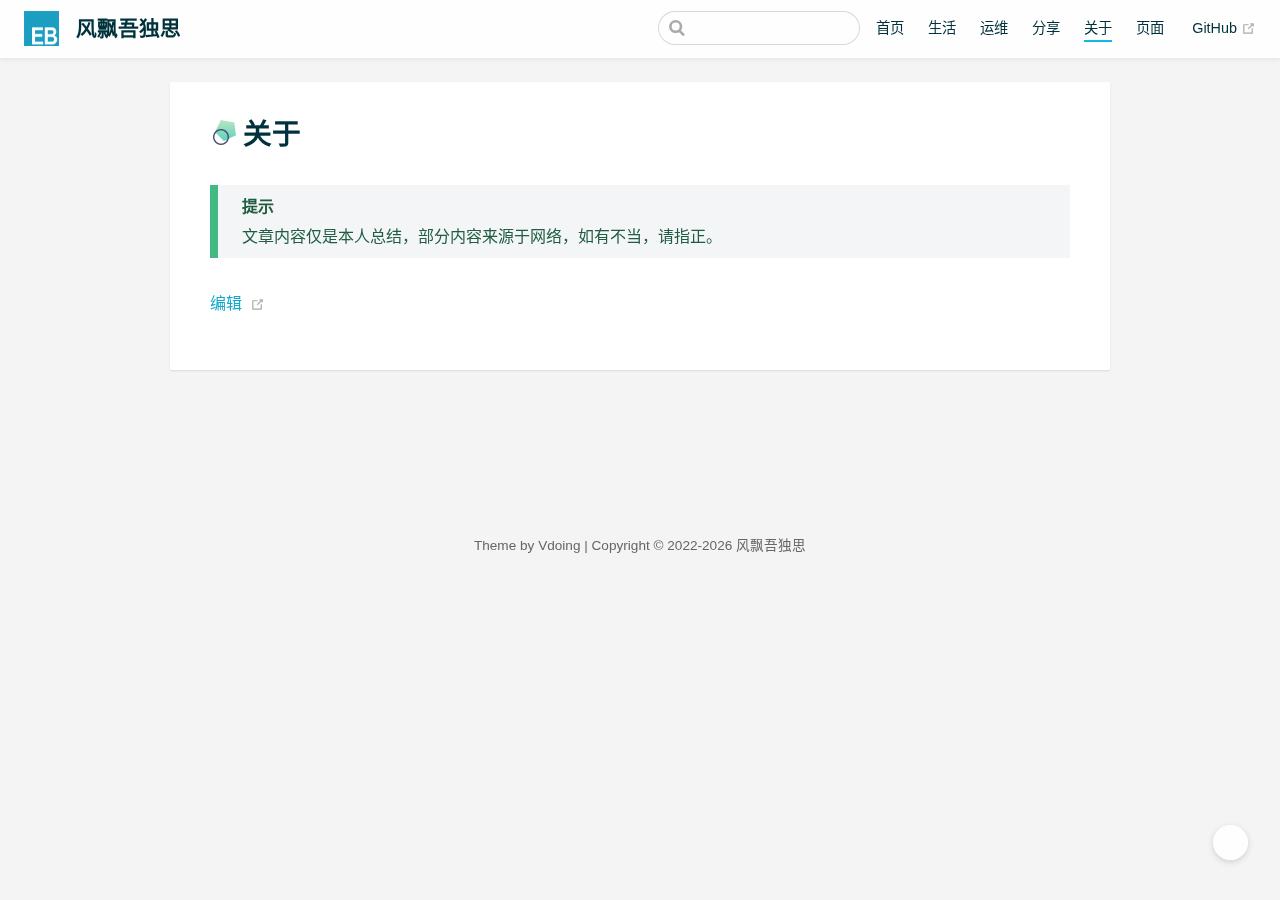
==== about/index.html @ 90b2a640 "提交网站" ====
<!DOCTYPE html>
<html lang="zh-CN">
  <head>
    <meta charset="utf-8">
    <meta name="viewport" content="width=device-width,initial-scale=1">
    <title>关于 | 风飘吾独思</title>
    <meta name="generator" content="VuePress 1.9.5">
    <link rel="icon" href="/img/favicon.ico">
    <meta name="description" content="日常生活，运维世界，与君分享">
    <meta name="风飘吾独思" content="日常生活，运维世界，与君分享">
    <meta name="theme-color" content="#11a8cd">
    
    <link rel="preload" href="/assets/css/0.styles.26d2d57f.css" as="style"><link rel="preload" href="/assets/js/app.c02d583a.js" as="script"><link rel="preload" href="/assets/js/2.e0d70cbd.js" as="script"><link rel="preload" href="/assets/js/8.fe76938c.js" as="script"><link rel="prefetch" href="/assets/js/10.934c03e8.js"><link rel="prefetch" href="/assets/js/11.d7b5a811.js"><link rel="prefetch" href="/assets/js/12.d039f82f.js"><link rel="prefetch" href="/assets/js/13.3a051b69.js"><link rel="prefetch" href="/assets/js/14.de1cded9.js"><link rel="prefetch" href="/assets/js/15.f26ce3c6.js"><link rel="prefetch" href="/assets/js/16.0c04369a.js"><link rel="prefetch" href="/assets/js/17.5c9b257d.js"><link rel="prefetch" href="/assets/js/3.bd592cf9.js"><link rel="prefetch" href="/assets/js/4.55156aee.js"><link rel="prefetch" href="/assets/js/5.4679cea0.js"><link rel="prefetch" href="/assets/js/6.7af73030.js"><link rel="prefetch" href="/assets/js/7.4c1e2e0a.js"><link rel="prefetch" href="/assets/js/9.ba49b9d8.js">
    <link rel="stylesheet" href="/assets/css/0.styles.26d2d57f.css">
  </head>
  <body class="theme-mode-light">
    <div id="app" data-server-rendered="true"><div class="theme-container sidebar-open no-sidebar only-sidebarItem"><header class="navbar blur"><div title="目录" class="sidebar-button"><svg xmlns="http://www.w3.org/2000/svg" aria-hidden="true" role="img" viewBox="0 0 448 512" class="icon"><path fill="currentColor" d="M436 124H12c-6.627 0-12-5.373-12-12V80c0-6.627 5.373-12 12-12h424c6.627 0 12 5.373 12 12v32c0 6.627-5.373 12-12 12zm0 160H12c-6.627 0-12-5.373-12-12v-32c0-6.627 5.373-12 12-12h424c6.627 0 12 5.373 12 12v32c0 6.627-5.373 12-12 12zm0 160H12c-6.627 0-12-5.373-12-12v-32c0-6.627 5.373-12 12-12h424c6.627 0 12 5.373 12 12v32c0 6.627-5.373 12-12 12z"></path></svg></div> <a href="/" class="home-link router-link-active"><img src="/img/logo.png" alt="风飘吾独思" class="logo"> <span class="site-name can-hide">风飘吾独思</span></a> <div class="links"><div class="search-box"><input aria-label="Search" autocomplete="off" spellcheck="false" value=""> <!----></div> <nav class="nav-links can-hide"><div class="nav-item"><a href="/" class="nav-link">首页</a></div><div class="nav-item"><a href="/life/" class="nav-link">生活</a></div><div class="nav-item"><a href="/ops/" class="nav-link">运维</a></div><div class="nav-item"><a href="/share/" class="nav-link">分享</a></div><div class="nav-item"><a href="/about/" aria-current="page" class="nav-link router-link-exact-active router-link-active">关于</a></div><div class="nav-item"><a href="/friends/" class="nav-link">页面</a></div> <a href="https://github.com/yangguangchao/yangguangchao.github.io" target="_blank" rel="noopener noreferrer" class="repo-link">
    GitHub
    <span><svg xmlns="http://www.w3.org/2000/svg" aria-hidden="true" focusable="false" x="0px" y="0px" viewBox="0 0 100 100" width="15" height="15" class="icon outbound"><path fill="currentColor" d="M18.8,85.1h56l0,0c2.2,0,4-1.8,4-4v-32h-8v28h-48v-48h28v-8h-32l0,0c-2.2,0-4,1.8-4,4v56C14.8,83.3,16.6,85.1,18.8,85.1z"></path> <polygon fill="currentColor" points="45.7,48.7 51.3,54.3 77.2,28.5 77.2,37.2 85.2,37.2 85.2,14.9 62.8,14.9 62.8,22.9 71.5,22.9"></polygon></svg> <span class="sr-only">(opens new window)</span></span></a></nav></div></header> <div class="sidebar-mask"></div> <div class="sidebar-hover-trigger"></div> <aside class="sidebar" style="display:none;"><div class="blogger"><img src="/img/logo.png"> <div class="blogger-info"><h3>风飘吾独思</h3> <span>宁愿一生孤独，也不远随波逐流</span></div></div> <nav class="nav-links"><div class="nav-item"><a href="/" class="nav-link">首页</a></div><div class="nav-item"><a href="/life/" class="nav-link">生活</a></div><div class="nav-item"><a href="/ops/" class="nav-link">运维</a></div><div class="nav-item"><a href="/share/" class="nav-link">分享</a></div><div class="nav-item"><a href="/about/" aria-current="page" class="nav-link router-link-exact-active router-link-active">关于</a></div><div class="nav-item"><a href="/friends/" class="nav-link">页面</a></div> <a href="https://github.com/yangguangchao/yangguangchao.github.io" target="_blank" rel="noopener noreferrer" class="repo-link">
    GitHub
    <span><svg xmlns="http://www.w3.org/2000/svg" aria-hidden="true" focusable="false" x="0px" y="0px" viewBox="0 0 100 100" width="15" height="15" class="icon outbound"><path fill="currentColor" d="M18.8,85.1h56l0,0c2.2,0,4-1.8,4-4v-32h-8v28h-48v-48h28v-8h-32l0,0c-2.2,0-4,1.8-4,4v56C14.8,83.3,16.6,85.1,18.8,85.1z"></path> <polygon fill="currentColor" points="45.7,48.7 51.3,54.3 77.2,28.5 77.2,37.2 85.2,37.2 85.2,14.9 62.8,14.9 62.8,22.9 71.5,22.9"></polygon></svg> <span class="sr-only">(opens new window)</span></span></a></nav>  <ul class="sidebar-links"><li><a href="/about/" aria-current="page" class="active sidebar-link">关于</a></li></ul> </aside> <div><main class="page"><div class="theme-vdoing-wrapper "><!----> <!----> <div class="content-wrapper"><!----> <h1><img src="[data-uri]">关于<!----></h1>  <div class="theme-vdoing-content content__default"><div class="custom-block tip"><p class="custom-block-title">提示</p> <p>文章内容仅是本人总结，部分内容来源于网络，如有不当，请指正。</p></div></div></div>  <div class="page-edit"><div class="edit-link"><a href="https://github.com/yangguangchao/yangguangchao.github.io/edit/master/docs/04.关于/01.关于.md" target="_blank" rel="noopener noreferrer">编辑</a> <span><svg xmlns="http://www.w3.org/2000/svg" aria-hidden="true" focusable="false" x="0px" y="0px" viewBox="0 0 100 100" width="15" height="15" class="icon outbound"><path fill="currentColor" d="M18.8,85.1h56l0,0c2.2,0,4-1.8,4-4v-32h-8v28h-48v-48h28v-8h-32l0,0c-2.2,0-4,1.8-4,4v56C14.8,83.3,16.6,85.1,18.8,85.1z"></path> <polygon fill="currentColor" points="45.7,48.7 51.3,54.3 77.2,28.5 77.2,37.2 85.2,37.2 85.2,14.9 62.8,14.9 62.8,22.9 71.5,22.9"></polygon></svg> <span class="sr-only">(opens new window)</span></span></div> <!----> <!----></div> <div class="page-nav-wapper"><!----> <!----></div></div> <div class="article-list no-article-list"><div class="article-title"><a href="/archives/" class="iconfont icon-bi">最近更新</a></div> <div class="article-wrapper"><dl><dd>01</dd> <dt><a href="/friends/"><div>
            友链
            <!----></div></a> <span class="date">01-17</span></dt></dl><dl><dd>02</dd> <dt><a href="/pages/f9yu0l/"><div>
            青春年少渐渐消逝的梦
            <!----></div></a> <span class="date">01-14</span></dt></dl> <dl><dd></dd> <dt><a href="/archives/" class="more">更多文章&gt;</a></dt></dl></div></div></main></div> <div class="footer"><div class="icons"><a href="mailto:597665509@qq.com" title="发邮件" target="_blank" class="iconfont icon-youjian"></a><a href="https://github.com/yangguangchao" title="GitHub" target="_blank" class="iconfont icon-github"></a><a href="https://music.163.com/#/playlist?id=7241934272" title="听音乐" target="_blank" class="iconfont icon-erji"></a></div> 
  Theme by
  <a href="https://github.com/xugaoyi/vuepress-theme-vdoing" target="_blank" title="本站主题">Vdoing</a> 
    | Copyright © 2022-2022
    <span>风飘吾独思</span></div> <div class="buttons"><div title="返回顶部" class="button blur go-to-top iconfont icon-fanhuidingbu" style="display:none;"></div> <div title="去评论" class="button blur go-to-comment iconfont icon-pinglun" style="display:none;"></div> <div title="主题模式" class="button blur theme-mode-but iconfont icon-zhuti"><ul class="select-box" style="display:none;"><li class="iconfont icon-zidong">
          跟随系统
        </li><li class="iconfont icon-rijianmoshi">
          浅色模式
        </li><li class="iconfont icon-yejianmoshi">
          深色模式
        </li><li class="iconfont icon-yuedu">
          阅读模式
        </li></ul></div></div> <!----> <!----> <!----></div><div class="global-ui"><div></div></div></div>
    <script src="/assets/js/app.c02d583a.js" defer></script><script src="/assets/js/2.e0d70cbd.js" defer></script><script src="/assets/js/8.fe76938c.js" defer></script>
  </body>
</html>
---- assets/css/0.styles.26d2d57f.css ----
@import url(//at.alicdn.com/t/font_1678482_4tbhmh589x.css);.code-copy{color:#aaa;fill:#aaa;font-size:14px;display:inline-block;cursor:pointer}div[class*=aside-code] aside .code-copy,div[class*=language-] pre .code-copy{position:absolute;z-index:1000;top:7px;right:35px;opacity:0;font-size:16px}div[class*=aside-code] aside:hover .code-copy,div[class*=language-] pre:hover .code-copy{opacity:1}.content pre,.content pre[class*=language-]{overflow-y:hidden}div[class*=language-] pre,div[class*=language-] pre[class*=language-]{position:static!important}div[class~=language-text]:before{content:"text"}div[class~=language-yml]:before{content:"yml"}div[class*=language-] pre{-webkit-user-select:text;-moz-user-select:text;-ms-user-select:text;user-select:text}p code{-webkit-user-select:all;-moz-user-select:all;-ms-user-select:all;user-select:all}@-webkit-keyframes message-move-in{0%{opacity:0;transform:translateY(-100%)}to{opacity:1;transform:translateY(0)}}@keyframes message-move-in{0%{opacity:0;transform:translateY(-100%)}to{opacity:1;transform:translateY(0)}}#message-container .message.move-in{-webkit-animation:message-move-in .3s ease-in-out;animation:message-move-in .3s ease-in-out}@-webkit-keyframes message-move-out{0%{opacity:1;transform:translateY(0)}to{opacity:0;transform:translateY(-100%)}}@keyframes message-move-out{0%{opacity:1;transform:translateY(0)}to{opacity:0;transform:translateY(-100%)}}#message-container .message.move-out{-webkit-animation:message-move-out .3s ease-in-out;animation:message-move-out .3s ease-in-out;-webkit-animation-fill-mode:forwards;animation-fill-mode:forwards}#message-container .message{background:#fff;margin:10px 0;padding:0 10px;height:40px;box-shadow:0 0 10px 0 #ccc;font-size:14px;border-radius:3px;display:flex;align-items:center;transition:height .2s ease-in-out,margin .2s ease-in-out}#message-container{position:fixed;left:0;top:100px;right:0;display:flex;flex-direction:column;align-items:center}#message-container .message .text{color:#333;padding:0 20px 0 5px}.theme-code-block[data-v-db9ca43c]{display:none}.theme-code-block__active[data-v-db9ca43c]{display:block}.theme-code-block>pre[data-v-db9ca43c]{background-color:orange}@media (max-width:419px){.theme-code-group div[class*=language-][data-v-db9ca43c]{margin:0}}.theme-mode-light[data-v-0a16cfa6]{--bodyBg:#f4f4f4;--mainBg:#fff;--sidebarBg:hsla(0,0%,100%,0.8);--blurBg:hsla(0,0%,100%,0.9);--customBlockBg:#f1f1f1;--textColor:#00323c;--textLightenColor:#0085ad;--borderColor:rgba(0,0,0,0.15);--codeBg:#f6f6f6;--codeColor:#525252}.theme-mode-light code[class*=language-][data-v-0a16cfa6],.theme-mode-light pre[class*=language-][data-v-0a16cfa6]{color:#000;background:none;text-shadow:0 1px #fff;font-family:Consolas,Monaco,Andale Mono,Ubuntu Mono,monospace;font-size:1em;text-align:left;white-space:pre;word-spacing:normal;word-break:normal;word-wrap:normal;line-height:1.5;-moz-tab-size:4;-o-tab-size:4;tab-size:4;-webkit-hyphens:none;-ms-hyphens:none;hyphens:none}.theme-mode-light code[class*=language-][data-v-0a16cfa6]::-moz-selection,.theme-mode-light code[class*=language-][data-v-0a16cfa6] ::-moz-selection,.theme-mode-light pre[class*=language-][data-v-0a16cfa6]::-moz-selection,.theme-mode-light pre[class*=language-][data-v-0a16cfa6] ::-moz-selection{text-shadow:none;background:#b3d4fc}.theme-mode-light code[class*=language-][data-v-0a16cfa6]::selection,.theme-mode-light code[class*=language-][data-v-0a16cfa6] ::selection,.theme-mode-light pre[class*=language-][data-v-0a16cfa6]::selection,.theme-mode-light pre[class*=language-][data-v-0a16cfa6] ::selection{text-shadow:none;background:#b3d4fc}@media print{.theme-mode-light code[class*=language-][data-v-0a16cfa6],.theme-mode-light pre[class*=language-][data-v-0a16cfa6]{text-shadow:none}}.theme-mode-light pre[class*=language-][data-v-0a16cfa6]{padding:1em;margin:.5em 0;overflow:auto}.theme-mode-light :not(pre)>code[class*=language-][data-v-0a16cfa6],.theme-mode-light pre[class*=language-][data-v-0a16cfa6]{background:#f5f2f0}.theme-mode-light :not(pre)>code[class*=language-][data-v-0a16cfa6]{padding:.1em;border-radius:.3em;white-space:normal}.theme-mode-light .token.cdata[data-v-0a16cfa6],.theme-mode-light .token.comment[data-v-0a16cfa6],.theme-mode-light .token.doctype[data-v-0a16cfa6],.theme-mode-light .token.prolog[data-v-0a16cfa6]{color:#708090}.theme-mode-light .token.punctuation[data-v-0a16cfa6]{color:#999}.theme-mode-light .namespace[data-v-0a16cfa6]{opacity:.7}.theme-mode-light .token.boolean[data-v-0a16cfa6],.theme-mode-light .token.constant[data-v-0a16cfa6],.theme-mode-light .token.deleted[data-v-0a16cfa6],.theme-mode-light .token.number[data-v-0a16cfa6],.theme-mode-light .token.property[data-v-0a16cfa6],.theme-mode-light .token.symbol[data-v-0a16cfa6],.theme-mode-light .token.tag[data-v-0a16cfa6]{color:#905}.theme-mode-light .token.attr-name[data-v-0a16cfa6],.theme-mode-light .token.builtin[data-v-0a16cfa6],.theme-mode-light .token.char[data-v-0a16cfa6],.theme-mode-light .token.inserted[data-v-0a16cfa6],.theme-mode-light .token.selector[data-v-0a16cfa6],.theme-mode-light .token.string[data-v-0a16cfa6]{color:#690}.theme-mode-light .language-css .token.string[data-v-0a16cfa6],.theme-mode-light .style .token.string[data-v-0a16cfa6],.theme-mode-light .token.entity[data-v-0a16cfa6],.theme-mode-light .token.operator[data-v-0a16cfa6],.theme-mode-light .token.url[data-v-0a16cfa6]{color:#9a6e3a;background:hsla(0,0%,100%,.5)}.theme-mode-light .token.atrule[data-v-0a16cfa6],.theme-mode-light .token.attr-value[data-v-0a16cfa6],.theme-mode-light .token.keyword[data-v-0a16cfa6]{color:#07a}.theme-mode-light .token.class-name[data-v-0a16cfa6],.theme-mode-light .token.function[data-v-0a16cfa6]{color:#dd4a68}.theme-mode-light .token.important[data-v-0a16cfa6],.theme-mode-light .token.regex[data-v-0a16cfa6],.theme-mode-light .token.variable[data-v-0a16cfa6]{color:#e90}.theme-mode-light .token.bold[data-v-0a16cfa6],.theme-mode-light .token.important[data-v-0a16cfa6]{font-weight:700}.theme-mode-light .token.italic[data-v-0a16cfa6]{font-style:italic}.theme-mode-light .token.entity[data-v-0a16cfa6]{cursor:help}.theme-mode-light div[class*=language-] .highlight-lines .highlighted[data-v-0a16cfa6],.theme-mode-light div[class*=language-].line-numbers-mode .highlight-lines .highlighted[data-v-0a16cfa6]:before{background-color:hsla(0,0%,78.4%,.4)}.theme-mode-dark[data-v-0a16cfa6]{--bodyBg:#27272b;--mainBg:#1e1e22;--sidebarBg:rgba(30,30,34,0.8);--blurBg:rgba(30,30,34,0.8);--customBlockBg:#27272b;--textColor:#9b9baa;--textLightenColor:#0085ad;--borderColor:#2c2c3a;--codeBg:#252526;--codeColor:#fff}.theme-mode-dark code[class*=language-][data-v-0a16cfa6],.theme-mode-dark pre[class*=language-][data-v-0a16cfa6]{color:#ccc;background:none;text-shadow:none;font-family:Consolas,Monaco,Andale Mono,Ubuntu Mono,monospace;font-size:1em;text-align:left;white-space:pre;word-spacing:normal;word-break:normal;word-wrap:normal;line-height:1.5;-moz-tab-size:4;-o-tab-size:4;tab-size:4;-webkit-hyphens:none;-ms-hyphens:none;hyphens:none}.theme-mode-dark pre[class*=language-][data-v-0a16cfa6]{padding:1em;margin:.5em 0;overflow:auto}.theme-mode-dark :not(pre)>code[class*=language-][data-v-0a16cfa6],.theme-mode-dark pre[class*=language-][data-v-0a16cfa6]{background:#2d2d2d}.theme-mode-dark :not(pre)>code[class*=language-][data-v-0a16cfa6]{padding:.1em;border-radius:.3em;white-space:normal}.theme-mode-dark .token.block-comment[data-v-0a16cfa6],.theme-mode-dark .token.cdata[data-v-0a16cfa6],.theme-mode-dark .token.comment[data-v-0a16cfa6],.theme-mode-dark .token.doctype[data-v-0a16cfa6],.theme-mode-dark .token.prolog[data-v-0a16cfa6]{color:#999}.theme-mode-dark .token.punctuation[data-v-0a16cfa6]{color:#ccc}.theme-mode-dark .token.attr-name[data-v-0a16cfa6],.theme-mode-dark .token.deleted[data-v-0a16cfa6],.theme-mode-dark .token.namespace[data-v-0a16cfa6],.theme-mode-dark .token.tag[data-v-0a16cfa6]{color:#e2777a}.theme-mode-dark .token.function-name[data-v-0a16cfa6]{color:#6196cc}.theme-mode-dark .token.boolean[data-v-0a16cfa6],.theme-mode-dark .token.function[data-v-0a16cfa6],.theme-mode-dark .token.number[data-v-0a16cfa6]{color:#f08d49}.theme-mode-dark .token.class-name[data-v-0a16cfa6],.theme-mode-dark .token.constant[data-v-0a16cfa6],.theme-mode-dark .token.property[data-v-0a16cfa6],.theme-mode-dark .token.symbol[data-v-0a16cfa6]{color:#f8c555}.theme-mode-dark .token.atrule[data-v-0a16cfa6],.theme-mode-dark .token.builtin[data-v-0a16cfa6],.theme-mode-dark .token.important[data-v-0a16cfa6],.theme-mode-dark .token.keyword[data-v-0a16cfa6],.theme-mode-dark .token.selector[data-v-0a16cfa6]{color:#cc99cd}.theme-mode-dark .token.attr-value[data-v-0a16cfa6],.theme-mode-dark .token.char[data-v-0a16cfa6],.theme-mode-dark .token.regex[data-v-0a16cfa6],.theme-mode-dark .token.string[data-v-0a16cfa6],.theme-mode-dark .token.variable[data-v-0a16cfa6]{color:#7ec699}.theme-mode-dark .token.entity[data-v-0a16cfa6],.theme-mode-dark .token.operator[data-v-0a16cfa6],.theme-mode-dark .token.url[data-v-0a16cfa6]{color:#67cdcc}.theme-mode-dark .language-css .token.string[data-v-0a16cfa6],.theme-mode-dark .style .token.string[data-v-0a16cfa6],.theme-mode-dark .token.entity[data-v-0a16cfa6],.theme-mode-dark .token.operator[data-v-0a16cfa6],.theme-mode-dark .token.url[data-v-0a16cfa6]{background:none}.theme-mode-dark .token.bold[data-v-0a16cfa6],.theme-mode-dark .token.important[data-v-0a16cfa6]{font-weight:700}.theme-mode-dark .token.italic[data-v-0a16cfa6]{font-style:italic}.theme-mode-dark .token.entity[data-v-0a16cfa6]{cursor:help}.theme-mode-dark .token.inserted[data-v-0a16cfa6]{color:green}.theme-mode-read[data-v-0a16cfa6]{--bodyBg:#ececcc;--mainBg:#f5f5d5;--sidebarBg:rgba(245,245,213,0.8);--blurBg:rgba(245,245,213,0.9);--customBlockBg:#ececcc;--textColor:#704214;--textLightenColor:#963;--borderColor:rgba(0,0,0,0.15);--codeBg:#282c34;--codeColor:#fff}.theme-mode-read code[class*=language-][data-v-0a16cfa6],.theme-mode-read pre[class*=language-][data-v-0a16cfa6]{color:#ccc;background:none;text-shadow:none;font-family:Consolas,Monaco,Andale Mono,Ubuntu Mono,monospace;font-size:1em;text-align:left;white-space:pre;word-spacing:normal;word-break:normal;word-wrap:normal;line-height:1.5;-moz-tab-size:4;-o-tab-size:4;tab-size:4;-webkit-hyphens:none;-ms-hyphens:none;hyphens:none}.theme-mode-read pre[class*=language-][data-v-0a16cfa6]{padding:1em;margin:.5em 0;overflow:auto}.theme-mode-read :not(pre)>code[class*=language-][data-v-0a16cfa6],.theme-mode-read pre[class*=language-][data-v-0a16cfa6]{background:#2d2d2d}.theme-mode-read :not(pre)>code[class*=language-][data-v-0a16cfa6]{padding:.1em;border-radius:.3em;white-space:normal}.theme-mode-read .token.block-comment[data-v-0a16cfa6],.theme-mode-read .token.cdata[data-v-0a16cfa6],.theme-mode-read .token.comment[data-v-0a16cfa6],.theme-mode-read .token.doctype[data-v-0a16cfa6],.theme-mode-read .token.prolog[data-v-0a16cfa6]{color:#999}.theme-mode-read .token.punctuation[data-v-0a16cfa6]{color:#ccc}.theme-mode-read .token.attr-name[data-v-0a16cfa6],.theme-mode-read .token.deleted[data-v-0a16cfa6],.theme-mode-read .token.namespace[data-v-0a16cfa6],.theme-mode-read .token.tag[data-v-0a16cfa6]{color:#e2777a}.theme-mode-read .token.function-name[data-v-0a16cfa6]{color:#6196cc}.theme-mode-read .token.boolean[data-v-0a16cfa6],.theme-mode-read .token.function[data-v-0a16cfa6],.theme-mode-read .token.number[data-v-0a16cfa6]{color:#f08d49}.theme-mode-read .token.class-name[data-v-0a16cfa6],.theme-mode-read .token.constant[data-v-0a16cfa6],.theme-mode-read .token.property[data-v-0a16cfa6],.theme-mode-read .token.symbol[data-v-0a16cfa6]{color:#f8c555}.theme-mode-read .token.atrule[data-v-0a16cfa6],.theme-mode-read .token.builtin[data-v-0a16cfa6],.theme-mode-read .token.important[data-v-0a16cfa6],.theme-mode-read .token.keyword[data-v-0a16cfa6],.theme-mode-read .token.selector[data-v-0a16cfa6]{color:#cc99cd}.theme-mode-read .token.attr-value[data-v-0a16cfa6],.theme-mode-read .token.char[data-v-0a16cfa6],.theme-mode-read .token.regex[data-v-0a16cfa6],.theme-mode-read .token.string[data-v-0a16cfa6],.theme-mode-read .token.variable[data-v-0a16cfa6]{color:#7ec699}.theme-mode-read .token.entity[data-v-0a16cfa6],.theme-mode-read .token.operator[data-v-0a16cfa6],.theme-mode-read .token.url[data-v-0a16cfa6]{color:#67cdcc}.theme-mode-read .language-css .token.string[data-v-0a16cfa6],.theme-mode-read .style .token.string[data-v-0a16cfa6],.theme-mode-read .token.entity[data-v-0a16cfa6],.theme-mode-read .token.operator[data-v-0a16cfa6],.theme-mode-read .token.url[data-v-0a16cfa6]{background:none}.theme-mode-read .token.bold[data-v-0a16cfa6],.theme-mode-read .token.important[data-v-0a16cfa6]{font-weight:700}.theme-mode-read .token.italic[data-v-0a16cfa6]{font-style:italic}.theme-mode-read .token.entity[data-v-0a16cfa6]{cursor:help}.theme-mode-read .token.inserted[data-v-0a16cfa6]{color:green}.theme-code-group[data-v-0a16cfa6],.theme-code-group__nav[data-v-0a16cfa6]{background-color:var(--codeBg);padding-bottom:22px;border-radius:6px;padding-left:10px;padding-top:10px}.theme-code-group__nav[data-v-0a16cfa6]{margin-bottom:-35px}.theme-code-group__ul[data-v-0a16cfa6]{margin:auto 0;padding-left:0;display:inline-flex;list-style:none}.theme-code-group__li[data-v-0a16cfa6],.theme-code-group__nav-tab[data-v-0a16cfa6]{border:0;padding:5px;cursor:pointer;background-color:transparent;font-size:.85em;line-height:1.4;color:var(--codeColor);font-weight:600;opacity:.85}.theme-code-group__nav-tab-active[data-v-0a16cfa6]{border-bottom:1px solid #11a8cd;opacity:1}.pre-blank[data-v-0a16cfa6]{color:#11a8cd}body .theme-vdoing-content code{color:var(--textLightenColor);padding:.25rem .5rem;margin:0;font-size:.9em;background-color:hsla(0,0%,39.2%,.08);border-radius:3px}body .theme-vdoing-content code .token.deleted{color:#ec5975}body .theme-vdoing-content code .token.inserted{color:#11a8cd}body .theme-vdoing-content pre,body .theme-vdoing-content pre[class*=language-]{line-height:1.4;padding:1.25rem 1.5rem;margin:.85rem 0;background-color:#282c34;border-radius:6px;overflow:auto}body .theme-vdoing-content pre[class*=language-] code,body .theme-vdoing-content pre code{color:var(--codeColor);padding:0;background-color:transparent;border-radius:0}div[class*=language-]{position:relative;background-color:var(--codeBg);border-radius:6px}div[class*=language-] .highlight-lines{-webkit-user-select:none;user-select:none;padding-top:1.3rem;position:absolute;top:0;left:0;width:100%;line-height:1.4}div[class*=language-] .highlight-lines .highlighted{background-color:rgba(0,0,0,.3)}div[class*=language-] pre,div[class*=language-] pre[class*=language-]{background:transparent;position:relative!important;z-index:1}div[class*=language-]:before{position:absolute;z-index:3;top:.8em;right:1em;font-size:.8rem;color:hsla(0,0%,58.8%,.7)}div[class*=language-]:not(.line-numbers-mode) .line-numbers-wrapper{display:none}div[class*=language-].line-numbers-mode .highlight-lines .highlighted{position:relative}div[class*=language-].line-numbers-mode .highlight-lines .highlighted:before{content:" ";position:absolute;z-index:3;left:0;top:0;display:block;width:2.5rem;height:100%;background-color:rgba(0,0,0,.3)}div[class*=language-].line-numbers-mode pre{padding-left:3.5rem;vertical-align:middle}div[class*=language-].line-numbers-mode .line-numbers-wrapper{position:absolute;top:0;width:2.5rem;text-align:center;color:hsla(0,0%,49.8%,.5);padding:1.25rem 0;line-height:1.4}div[class*=language-].line-numbers-mode .line-numbers-wrapper br{-webkit-user-select:none;user-select:none}div[class*=language-].line-numbers-mode .line-numbers-wrapper .line-number{position:relative;z-index:4;-webkit-user-select:none;user-select:none;font-size:.85em}div[class*=language-].line-numbers-mode:after{content:"";position:absolute;z-index:2;top:0;left:0;width:2.5rem;height:100%;border-radius:6px 0 0 6px;border-right:1px solid var(--borderColor);background-color:var(--codeBg)}div[class~=language-js]:before{content:"js"}div[class~=language-ts]:before{content:"ts"}div[class~=language-html]:before{content:"html"}div[class~=language-md]:before{content:"md"}div[class~=language-vue]:before{content:"vue"}div[class~=language-css]:before{content:"css"}div[class~=language-sass]:before{content:"sass"}div[class~=language-scss]:before{content:"scss"}div[class~=language-less]:before{content:"less"}div[class~=language-stylus]:before{content:"stylus"}div[class~=language-go]:before{content:"go"}div[class~=language-java]:before{content:"java"}div[class~=language-c]:before{content:"c"}div[class~=language-sh]:before{content:"sh"}div[class~=language-yaml]:before{content:"yaml"}div[class~=language-py]:before{content:"py"}div[class~=language-docker]:before{content:"docker"}div[class~=language-dockerfile]:before{content:"dockerfile"}div[class~=language-makefile]:before{content:"makefile"}div[class~=language-javascript]:before{content:"js"}div[class~=language-typescript]:before{content:"ts"}div[class~=language-markup]:before{content:"html"}div[class~=language-markdown]:before{content:"md"}div[class~=language-json]:before{content:"json"}div[class~=language-ruby]:before{content:"rb"}div[class~=language-python]:before{content:"py"}div[class~=language-bash]:before{content:"sh"}div[class~=language-php]:before{content:"php"}.custom-block .custom-block-title{font-weight:600;margin-bottom:.2rem}.custom-block p{margin:0}.custom-block.danger,.custom-block.note,.custom-block.tip,.custom-block.warning{padding:.5rem 1.5rem;border-left-width:.5rem;border-left-style:solid;margin:1rem 0}.custom-block.tip{background-color:#f3f5f7;border-color:#42b983;color:#215d42}.custom-block.warning{background-color:#fff7d0;border-color:#e7c000;color:#6b5900}.custom-block.warning .custom-block-title{color:#b29400}.custom-block.warning a{color:var(--textColor)}.custom-block.danger{background-color:#ffe6e6;border-color:#c00;color:#4d0000}.custom-block.danger .custom-block-title{color:#900}.custom-block.danger a{color:var(--textColor)}.custom-block.note{background-color:#e8f5fa;border-color:#157bae;color:#0d4a68}.custom-block.right{color:var(--textColor);font-size:.9rem;text-align:right}.custom-block.theorem{margin:1rem 0;padding:.8rem 1.5rem;border-radius:2px;background-color:var(--customBlockBg)}.custom-block.theorem .title{font-weight:700;margin:.5rem 0}.custom-block.details{display:block;position:relative;border-radius:2px;margin:1em 0;padding:1.6em;background-color:var(--customBlockBg)}.custom-block.details p{margin:.8rem 0}.custom-block.details h4{margin-top:0}.custom-block.details figure:last-child,.custom-block.details p:last-child{margin-bottom:0;padding-bottom:0}.custom-block.details summary{outline:none;cursor:pointer}.custom-block.details summary:hover{color:#11a8cd}.theme-mode-dark .custom-block.warning{background-color:rgba(255,247,208,.2);color:#e7c000}.theme-mode-dark .custom-block.warning .custom-block-title{color:#ffdc2f}.theme-mode-dark .custom-block.tip{background-color:rgba(243,245,247,.2);color:#42b983}.theme-mode-dark .custom-block.danger{background-color:rgba(255,230,230,.4);color:maroon}.theme-mode-dark .custom-block.danger a{color:#11a8cd}.theme-mode-dark .custom-block.note{background-color:rgba(243,245,247,.2);color:#157bae}.arrow{display:inline-block;width:0;height:0}.arrow.up{border-bottom:6px solid #ccc}.arrow.down,.arrow.up{border-left:4px solid transparent;border-right:4px solid transparent}.arrow.down{border-top:6px solid #ccc}.arrow.right{border-left:6px solid #ccc}.arrow.left,.arrow.right{border-top:4px solid transparent;border-bottom:4px solid transparent}.arrow.left{border-right:6px solid #ccc}.theme-vdoing-content:not(.custom){max-width:860px}.table-of-contents .badge{vertical-align:middle}.center-container{text-align:center}.center-container>h1,.center-container>h2,.center-container>h3,.center-container>h4,.center-container>h5,.center-container>h6{margin-top:-3.1rem;padding-top:4.6rem;margin-bottom:0}.center-container>h1 a.header-anchor,.center-container>h2 a.header-anchor,.center-container>h3 a.header-anchor,.center-container>h4 a.header-anchor,.center-container>h5 a.header-anchor,.center-container>h6 a.header-anchor{float:none;padding-right:0;margin-left:-.9rem}.cardListContainer{margin:.7rem 0}.cardListContainer>:not(.card-list){display:none}.cardListContainer .card-list{margin:-.35rem;display:flex;flex-wrap:wrap;align-items:flex-start}.cardListContainer .card-list .card-item{width:calc(33.33333% - .7rem);margin:.35rem;background:var(--bodyBg);border-radius:3px;color:var(--textColor);display:flex;box-shadow:1px 1px 2px 0 rgba(0,0,0,.06);transition:all .4s}.cardListContainer .card-list .card-item:hover{text-decoration:none;box-shadow:0 10px 20px -10px var(--randomColor,rgba(0,0,0,.15));transform:translateY(-3px) scale(1.01)}.cardListContainer .card-list .card-item:hover img{box-shadow:3px 2px 7px rgba(0,0,0,.15)}.cardListContainer .card-list .card-item:hover div p{text-shadow:3px 2px 5px rgba(0,0,0,.15)}.cardListContainer .card-list .card-item img{width:60px;height:60px;border-radius:50%;border:2px solid #fff;margin:1rem 0 1rem 1rem;box-shadow:3px 2px 5px rgba(0,0,0,.08);transition:all .4s}.cardListContainer .card-list .card-item div{flex:1;display:inline-block;float:right;padding:1rem 0}.cardListContainer .card-list .card-item div p{margin:0;padding:0 1rem;transition:text-shadow .4s;text-align:center}.cardListContainer .card-list .card-item div .name{margin:.2rem 0 .3rem}.cardListContainer .card-list .card-item div .desc{font-size:.8rem;line-height:1.1rem;opacity:.8;margin-bottom:.2rem}.cardListContainer .card-list .card-item.row-1{width:calc(100% - .7rem)}.cardListContainer .card-list .card-item.row-1 img{margin-left:2rem}.cardListContainer .card-list .card-item.row-2{width:calc(50% - .7rem)}.cardListContainer .card-list .card-item.row-2 img{margin-left:1.5rem}.cardListContainer .card-list .card-item.row-3{width:calc(33.33333% - .7rem)}.cardListContainer .card-list .card-item.row-4{width:calc(25% - .7rem)}.cardImgListContainer{margin:1rem 0}.cardImgListContainer>:not(.card-list){display:none}.cardImgListContainer .card-list{margin:-.5rem;display:flex;flex-wrap:wrap;align-items:flex-start}.cardImgListContainer .card-list .card-item{width:calc(33.33333% - 1rem);margin:.5rem;background:var(--mainBg);border:1px solid rgba(0,0,0,.1);box-sizing:border-box;border-radius:3px;overflow:hidden;color:var(--textColor);box-shadow:2px 2px 10px rgba(0,0,0,.04);display:flex;flex-direction:column;justify-content:flex-start;align-items:stretch;align-content:stretch;transition:all .4s}.cardImgListContainer .card-list .card-item:hover{box-shadow:1px 1px 20px rgba(0,0,0,.1);transform:translateY(-3px)}.cardImgListContainer .card-list .card-item .box-img{overflow:hidden;position:relative;background:#eee}.cardImgListContainer .card-list .card-item .box-img img{display:block;width:100%;height:100%;transition:all .3s}.cardImgListContainer .card-list .card-item a{color:var(--textColor);transition:color .3s}.cardImgListContainer .card-list .card-item a:hover{text-decoration:none}.cardImgListContainer .card-list .card-item .box-info{padding:.8rem 1rem}.cardImgListContainer .card-list .card-item .box-info p{margin:0}.cardImgListContainer .card-list .card-item .box-info .desc{margin-top:.3rem;opacity:.8;font-size:.9rem;line-height:1.1rem;overflow:hidden;white-space:normal;text-overflow:ellipsis;display:-webkit-box;-webkit-box-orient:vertical}.cardImgListContainer .card-list .card-item .box-footer{overflow:hidden;padding:.8rem 1rem;border-top:1px solid rgba(0,0,0,.1)}.cardImgListContainer .card-list .card-item .box-footer img{width:1.8rem;height:1.8rem;border-radius:50%;float:left}.cardImgListContainer .card-list .card-item .box-footer span{line-height:1.8rem;float:left;margin-left:.6rem;font-size:.8rem}.cardImgListContainer .card-list .card-item.row-1{width:calc(100% - 1rem)}.cardImgListContainer .card-list .card-item.row-2{width:calc(50% - 1rem)}.cardImgListContainer .card-list .card-item.row-3{width:calc(33.33333% - 1rem)}.cardImgListContainer .card-list .card-item.row-4{width:calc(25% - 1rem)}.theme-mode-dark .cardImgListContainer .card-list .card-item,.theme-mode-dark .cardImgListContainer .card-list .card-item .box-footer{border-color:var(--borderColor)}@media (max-width:900px){.cardListContainer .card-list .card-item.row-4{width:calc(33.33333% - .7rem)}.cardImgListContainer .card-list .card-item.row-4{width:calc(33.33333% - 1rem)}}@media (max-width:720px){.cardListContainer .card-list .card-item.row-3,.cardListContainer .card-list .card-item.row-4{width:calc(50% - .7rem)}.cardListContainer .card-list .card-item.row-3 img,.cardListContainer .card-list .card-item.row-4 img{margin-left:1.5rem}.cardImgListContainer .card-list .card-item.row-3,.cardImgListContainer .card-list .card-item.row-4{width:calc(50% - 1rem)}}@media (max-width:500px){.cardListContainer .card-list .card-item.row-1,.cardListContainer .card-list .card-item.row-2,.cardListContainer .card-list .card-item.row-3,.cardListContainer .card-list .card-item.row-4{width:calc(100% - .7rem)}.cardListContainer .card-list .card-item.row-1 img,.cardListContainer .card-list .card-item.row-2 img,.cardListContainer .card-list .card-item.row-3 img,.cardListContainer .card-list .card-item.row-4 img{margin-left:1.5rem}.cardImgListContainer .card-list .card-item.row-1,.cardImgListContainer .card-list .card-item.row-2,.cardImgListContainer .card-list .card-item.row-3,.cardImgListContainer .card-list .card-item.row-4{width:calc(100% - 1rem)}}body,html{padding:0;margin:0}body{font-family:-apple-system,BlinkMacSystemFont,Segoe UI,Roboto,Oxygen,Ubuntu,Cantarell,Fira Sans,Droid Sans,Helvetica Neue,sans-serif;-webkit-font-smoothing:antialiased;-moz-osx-font-smoothing:grayscale;-webkit-tap-highlight-color:transparent;font-size:16px;color:#2c3e50;background:var(--bodyBg)}a,button,input{outline:none;-webkit-tap-highlight-color:rgba(255,255,255,0);-webkit-focus-ring-color:transparent}@media (min-width:719px){::-webkit-scrollbar{width:6px;height:5px}::-webkit-scrollbar-track-piece{background-color:rgba(0,0,0,.15);-webkit-border-radius:3px}::-webkit-scrollbar-thumb:vertical{height:5px;background-color:rgba(0,0,0,.28);-webkit-border-radius:3px}::-webkit-scrollbar-thumb:horizontal{width:5px;background-color:rgba(0,0,0,.28);-webkit-border-radius:3px}}.card-box{border-radius:5px;background:var(--mainBg);box-shadow:0 1px 2px 0 rgba(0,0,0,.1);transition:box-shadow .5s}.card-box:hover{box-shadow:0 1px 15px 0 rgba(0,0,0,.1)}.blur{-webkit-backdrop-filter:saturate(200%) blur(20px);backdrop-filter:saturate(200%) blur(20px)}.custom-page{min-height:calc(100vh - 3.6rem);padding-top:3.6rem;padding-bottom:.9rem}.custom-page .theme-vdoing-wrapper{margin:0 auto}body .search-box input{background-color:transparent;color:var(--textColor);border:1px solid var(--borderColor,#ccc)}@media (max-width:959px){body .search-box input{border-color:transparent}}.page{transition:padding .2s ease;padding-left:.8rem}.navbar{position:fixed;z-index:20;top:0;left:0;right:0;height:3.6rem;background-color:var(--blurBg);box-sizing:border-box;box-shadow:0 2px 5px rgba(0,0,0,.06)}.sidebar-mask{top:0;width:100vw;height:100vh}.sidebar-hover-trigger,.sidebar-mask{position:fixed;z-index:12;left:0;display:none}.sidebar-hover-trigger{top:8.1rem;bottom:0;width:24px}.sidebar{font-size:16px;background-color:var(--sidebarBg);width:18rem;position:fixed;z-index:13;margin:0;top:3.6rem;left:0;bottom:0;box-sizing:border-box;border-right:1px solid var(--borderColor);overflow-y:auto;transform:translateX(-100%);transition:transform .2s}@media (max-width:719px){.sidebar{background-color:var(--mainBg)}}.theme-vdoing-content:not(.custom){word-wrap:break-word}.theme-vdoing-content:not(.custom) a:hover{text-decoration:underline}.theme-vdoing-content:not(.custom) p.demo{padding:1rem 1.5rem;border:1px solid #ddd;border-radius:4px}.theme-vdoing-content:not(.custom) img{max-width:100%}.theme-vdoing-content.custom{padding:0;margin:0}.theme-vdoing-content.custom img{max-width:100%}a{font-weight:500;text-decoration:none}a,p a code{color:#11a8cd}p a code{font-weight:400}kbd{background:#eee;border:.15rem solid #ddd;border-bottom:.25rem solid #ddd;border-radius:.15rem;padding:0 .15em}blockquote{font-size:1rem;opacity:.75;border-left:.2rem solid hsla(0,0%,39.2%,.3);margin:1rem 0;padding:.25rem 0 .25rem 1rem}blockquote>p{margin:0}ol,ul{padding-left:1.2em}strong{font-weight:600}h1,h2,h3,h4,h5,h6{font-weight:600;line-height:1.25}.theme-vdoing-content:not(.custom)>h1,.theme-vdoing-content:not(.custom)>h2,.theme-vdoing-content:not(.custom)>h3,.theme-vdoing-content:not(.custom)>h4,.theme-vdoing-content:not(.custom)>h5,.theme-vdoing-content:not(.custom)>h6{margin-top:-3.1rem;padding-top:4.6rem;margin-bottom:0}.theme-vdoing-content:not(.custom)>h1:first-child,.theme-vdoing-content:not(.custom)>h2:first-child,.theme-vdoing-content:not(.custom)>h3:first-child,.theme-vdoing-content:not(.custom)>h4:first-child,.theme-vdoing-content:not(.custom)>h5:first-child,.theme-vdoing-content:not(.custom)>h6:first-child{margin-bottom:1rem}.theme-vdoing-content:not(.custom)>h1:first-child+.custom-block,.theme-vdoing-content:not(.custom)>h1:first-child+p,.theme-vdoing-content:not(.custom)>h1:first-child+pre,.theme-vdoing-content:not(.custom)>h2:first-child+.custom-block,.theme-vdoing-content:not(.custom)>h2:first-child+p,.theme-vdoing-content:not(.custom)>h2:first-child+pre,.theme-vdoing-content:not(.custom)>h3:first-child+.custom-block,.theme-vdoing-content:not(.custom)>h3:first-child+p,.theme-vdoing-content:not(.custom)>h3:first-child+pre,.theme-vdoing-content:not(.custom)>h4:first-child+.custom-block,.theme-vdoing-content:not(.custom)>h4:first-child+p,.theme-vdoing-content:not(.custom)>h4:first-child+pre,.theme-vdoing-content:not(.custom)>h5:first-child+.custom-block,.theme-vdoing-content:not(.custom)>h5:first-child+p,.theme-vdoing-content:not(.custom)>h5:first-child+pre,.theme-vdoing-content:not(.custom)>h6:first-child+.custom-block,.theme-vdoing-content:not(.custom)>h6:first-child+p,.theme-vdoing-content:not(.custom)>h6:first-child+pre{margin-top:2rem}h1:focus .header-anchor,h1:hover .header-anchor,h2:focus .header-anchor,h2:hover .header-anchor,h3:focus .header-anchor,h3:hover .header-anchor,h4:focus .header-anchor,h4:hover .header-anchor,h5:focus .header-anchor,h5:hover .header-anchor,h6:focus .header-anchor,h6:hover .header-anchor{opacity:1}.theme-vdoing-content:not(.custom)>.custom-block:first-child,.theme-vdoing-content:not(.custom)>p:first-child,.theme-vdoing-content:not(.custom)>pre:first-child{margin-top:2rem}h1{font-size:1.8rem}.theme-vdoing-content:not(.custom)>h1:first-child{display:none}h2{font-size:1.5rem;padding-bottom:.3rem;border-bottom:1px solid var(--borderColor)}h3{font-size:1.35rem}a.header-anchor{font-size:.85em;float:left;margin-left:-.87em;padding-right:.23em;margin-top:.125em;opacity:0}a.header-anchor:focus,a.header-anchor:hover{text-decoration:none}.line-number,code,kbd{font-family:source-code-pro,Menlo,Monaco,Consolas,Courier New,monospace}ol,p,ul{line-height:1.7}hr{border:0;border-top:1px solid var(--borderColor)}table{border-collapse:collapse;margin:1rem 0;overflow-x:auto;width:100%;display:inline-table}@media (max-width:719px){table{display:block}}tr{border-top:1px solid var(--borderColor)}tr:nth-child(2n){background-color:hsla(0,0%,58.8%,.1)}td,th{border:1px solid var(--borderColor);padding:.6em 1em}@media (max-width:719px){td,th{padding:.3em .5em}}td a,th a{word-break:break-all}.theme-container{color:var(--textColor);min-height:100vh}.theme-container.sidebar-open .sidebar-mask{display:block}.theme-container.no-navbar .theme-vdoing-content:not(.custom)>h1,.theme-container.no-navbar h2,.theme-container.no-navbar h3,.theme-container.no-navbar h4,.theme-container.no-navbar h5,.theme-container.no-navbar h6{margin-top:1.5rem;padding-top:0}.theme-container.no-navbar .sidebar{top:0}@media (min-width:720px){.theme-container.no-sidebar .sidebar{display:none}.theme-container.no-sidebar .page{padding-left:0}}@media (max-width:959px){.sidebar{font-size:15px}}@media (max-width:719px){.sidebar{width:17.099999999999998rem}}@media (min-width:720px) and (max-width:959px){.sidebar{width:16.2rem}.theme-container.sidebar-open .page{padding-left:17rem!important}}@media (max-width:719px){.sidebar{top:0;height:100vh;padding-top:3.6rem;transform:translateX(-100%);transition:transform .2s ease}.page{padding-left:0}.theme-container.sidebar-open .sidebar{transform:translateX(0)}.theme-container.sidebar-open .sidebar-mask{display:block}.theme-container.no-navbar .sidebar{padding-top:0}}@media (max-width:419px){h1{font-size:1.9rem}.theme-vdoing-content div[class*=language-]{margin:.85rem -1.5rem;border-radius:0}}@media (min-width:720px){.theme-container .sidebar-hover-trigger{display:block}.theme-container .sidebar-hover-trigger:hover~.sidebar,.theme-container:not(.sidebar-open) .sidebar-hover-trigger~.sidebar:hover{transform:translateX(0);z-index:100}.theme-container.sidebar-open .sidebar-mask{display:none}.theme-container.sidebar-open .sidebar{transform:translateX(0)}.theme-container.sidebar-open .sidebar-button{left:18rem}.theme-container.sidebar-open .page{padding-left:18.8rem;padding-right:.8rem}.theme-container.sidebar-open .sidebar-hover-trigger{display:none}.theme-container.have-rightmenu .page{padding-right:250px}.theme-container.no-sidebar .page{padding-left:0!important}.theme-container.no-sidebar .sidebar-hover-trigger{display:none}.theme-container.hide-navbar .sidebar-hover-trigger{top:4.5rem}.theme-container.hide-navbar .sidebar{top:0}.theme-container.no-sidebar .sidebar-button{display:none}}@media (min-width:720px) and (max-width:959px){.theme-container.sidebar-open:not(.on-sidebar) .sidebar-button{left:12.6rem}}.gt-container .gt-ico-tip:after{content:"。( Win + . ) 或 ( ⌃ + ⌘ + ␣ ) 打开表情";color:#999;font-size:.8rem}.gt-container .gt-meta{border-color:var(--borderColor)!important}.gt-container .gt-comments-null{color:var(--textColor);opacity:.5}.gt-container .gt-header-textarea{color:var(--textColor);background:hsla(0,0%,70.6%,.1)!important}.gt-container .gt-btn{border-color:#11a8cd!important;background-color:#11a8cd!important}.gt-container .gt-btn-preview{background-color:hsla(0,0%,100%,0)!important;color:#11a8cd!important}.gt-container a{color:#11a8cd!important}.gt-container .gt-svg svg{fill:#11a8cd!important}.gt-container .gt-comment-admin .gt-comment-content,.gt-container .gt-comment-content{background-color:hsla(0,0%,58.8%,.1)!important}.gt-container .gt-comment-admin .gt-comment-content:hover,.gt-container .gt-comment-content:hover{box-shadow:0 0 25px hsla(0,0%,58.8%,.5)!important}.gt-container .gt-comment-admin .gt-comment-content .gt-comment-body,.gt-container .gt-comment-content .gt-comment-body{color:var(--textColor)!important}.qq{position:relative}.qq:after{content:"可撩";background:#11a8cd;color:#fff;padding:0 5px;border-radius:10px;font-size:12px;position:absolute;top:-4px;right:-35px;transform:scale(.85)}body .vuepress-plugin-demo-block__wrapper,body .vuepress-plugin-demo-block__wrapper .vuepress-plugin-demo-block__display{border-color:hsla(0,0%,62.7%,.3)}body .vuepress-plugin-demo-block__wrapper .vuepress-plugin-demo-block__footer:hover .vuepress-plugin-demo-block__expand:before{border-top-color:#11a8cd!important;border-bottom-color:#11a8cd!important}body .vuepress-plugin-demo-block__wrapper .vuepress-plugin-demo-block__footer:hover svg{fill:#11a8cd!important}.suggestions{overflow:auto;max-height:calc(100vh - 6rem)}@media (max-width:719px){.suggestions{width:90vw;min-width:90vw!important;margin-right:-20px}}.suggestions .highlight{color:#11a8cd;font-weight:700}#nprogress{pointer-events:none}#nprogress .bar{background:#11a8cd;position:fixed;z-index:1031;top:0;left:0;width:100%;height:2px}#nprogress .peg{display:block;position:absolute;right:0;width:100px;height:100%;box-shadow:0 0 10px #11a8cd,0 0 5px #11a8cd;opacity:1;transform:rotate(3deg) translateY(-4px)}#nprogress .spinner{display:block;position:fixed;z-index:1031;top:15px;right:15px}#nprogress .spinner-icon{width:18px;height:18px;box-sizing:border-box;border-color:#11a8cd transparent transparent #11a8cd;border-style:solid;border-width:2px;border-radius:50%;-webkit-animation:nprogress-spinner .4s linear infinite;animation:nprogress-spinner .4s linear infinite}.nprogress-custom-parent{overflow:hidden;position:relative}.nprogress-custom-parent #nprogress .bar,.nprogress-custom-parent #nprogress .spinner{position:absolute}@-webkit-keyframes nprogress-spinner{0%{transform:rotate(0deg)}to{transform:rotate(1turn)}}@keyframes nprogress-spinner{0%{transform:rotate(0deg)}to{transform:rotate(1turn)}}.icon.outbound{color:#aaa;display:inline-block;vertical-align:middle;position:relative;top:-1px}.sr-only{position:absolute;width:1px;height:1px;padding:0;margin:-1px;overflow:hidden;clip:rect(0,0,0,0);white-space:nowrap;border-width:0}.theme-mode-light[data-v-56bf72dc]{--bodyBg:#f4f4f4;--mainBg:#fff;--sidebarBg:hsla(0,0%,100%,0.8);--blurBg:hsla(0,0%,100%,0.9);--customBlockBg:#f1f1f1;--textColor:#00323c;--textLightenColor:#0085ad;--borderColor:rgba(0,0,0,0.15);--codeBg:#f6f6f6;--codeColor:#525252}.theme-mode-light code[class*=language-][data-v-56bf72dc],.theme-mode-light pre[class*=language-][data-v-56bf72dc]{color:#000;background:none;text-shadow:0 1px #fff;font-family:Consolas,Monaco,Andale Mono,Ubuntu Mono,monospace;font-size:1em;text-align:left;white-space:pre;word-spacing:normal;word-break:normal;word-wrap:normal;line-height:1.5;-moz-tab-size:4;-o-tab-size:4;tab-size:4;-webkit-hyphens:none;-ms-hyphens:none;hyphens:none}.theme-mode-light code[class*=language-][data-v-56bf72dc]::-moz-selection,.theme-mode-light code[class*=language-][data-v-56bf72dc] ::-moz-selection,.theme-mode-light pre[class*=language-][data-v-56bf72dc]::-moz-selection,.theme-mode-light pre[class*=language-][data-v-56bf72dc] ::-moz-selection{text-shadow:none;background:#b3d4fc}.theme-mode-light code[class*=language-][data-v-56bf72dc]::selection,.theme-mode-light code[class*=language-][data-v-56bf72dc] ::selection,.theme-mode-light pre[class*=language-][data-v-56bf72dc]::selection,.theme-mode-light pre[class*=language-][data-v-56bf72dc] ::selection{text-shadow:none;background:#b3d4fc}@media print{.theme-mode-light code[class*=language-][data-v-56bf72dc],.theme-mode-light pre[class*=language-][data-v-56bf72dc]{text-shadow:none}}.theme-mode-light pre[class*=language-][data-v-56bf72dc]{padding:1em;margin:.5em 0;overflow:auto}.theme-mode-light :not(pre)>code[class*=language-][data-v-56bf72dc],.theme-mode-light pre[class*=language-][data-v-56bf72dc]{background:#f5f2f0}.theme-mode-light :not(pre)>code[class*=language-][data-v-56bf72dc]{padding:.1em;border-radius:.3em;white-space:normal}.theme-mode-light .token.cdata[data-v-56bf72dc],.theme-mode-light .token.comment[data-v-56bf72dc],.theme-mode-light .token.doctype[data-v-56bf72dc],.theme-mode-light .token.prolog[data-v-56bf72dc]{color:#708090}.theme-mode-light .token.punctuation[data-v-56bf72dc]{color:#999}.theme-mode-light .namespace[data-v-56bf72dc]{opacity:.7}.theme-mode-light .token.boolean[data-v-56bf72dc],.theme-mode-light .token.constant[data-v-56bf72dc],.theme-mode-light .token.deleted[data-v-56bf72dc],.theme-mode-light .token.number[data-v-56bf72dc],.theme-mode-light .token.property[data-v-56bf72dc],.theme-mode-light .token.symbol[data-v-56bf72dc],.theme-mode-light .token.tag[data-v-56bf72dc]{color:#905}.theme-mode-light .token.attr-name[data-v-56bf72dc],.theme-mode-light .token.builtin[data-v-56bf72dc],.theme-mode-light .token.char[data-v-56bf72dc],.theme-mode-light .token.inserted[data-v-56bf72dc],.theme-mode-light .token.selector[data-v-56bf72dc],.theme-mode-light .token.string[data-v-56bf72dc]{color:#690}.theme-mode-light .language-css .token.string[data-v-56bf72dc],.theme-mode-light .style .token.string[data-v-56bf72dc],.theme-mode-light .token.entity[data-v-56bf72dc],.theme-mode-light .token.operator[data-v-56bf72dc],.theme-mode-light .token.url[data-v-56bf72dc]{color:#9a6e3a;background:hsla(0,0%,100%,.5)}.theme-mode-light .token.atrule[data-v-56bf72dc],.theme-mode-light .token.attr-value[data-v-56bf72dc],.theme-mode-light .token.keyword[data-v-56bf72dc]{color:#07a}.theme-mode-light .token.class-name[data-v-56bf72dc],.theme-mode-light .token.function[data-v-56bf72dc]{color:#dd4a68}.theme-mode-light .token.important[data-v-56bf72dc],.theme-mode-light .token.regex[data-v-56bf72dc],.theme-mode-light .token.variable[data-v-56bf72dc]{color:#e90}.theme-mode-light .token.bold[data-v-56bf72dc],.theme-mode-light .token.important[data-v-56bf72dc]{font-weight:700}.theme-mode-light .token.italic[data-v-56bf72dc]{font-style:italic}.theme-mode-light .token.entity[data-v-56bf72dc]{cursor:help}.theme-mode-light div[class*=language-] .highlight-lines .highlighted[data-v-56bf72dc],.theme-mode-light div[class*=language-].line-numbers-mode .highlight-lines .highlighted[data-v-56bf72dc]:before{background-color:hsla(0,0%,78.4%,.4)}.theme-mode-dark[data-v-56bf72dc]{--bodyBg:#27272b;--mainBg:#1e1e22;--sidebarBg:rgba(30,30,34,0.8);--blurBg:rgba(30,30,34,0.8);--customBlockBg:#27272b;--textColor:#9b9baa;--textLightenColor:#0085ad;--borderColor:#2c2c3a;--codeBg:#252526;--codeColor:#fff}.theme-mode-dark code[class*=language-][data-v-56bf72dc],.theme-mode-dark pre[class*=language-][data-v-56bf72dc]{color:#ccc;background:none;text-shadow:none;font-family:Consolas,Monaco,Andale Mono,Ubuntu Mono,monospace;font-size:1em;text-align:left;white-space:pre;word-spacing:normal;word-break:normal;word-wrap:normal;line-height:1.5;-moz-tab-size:4;-o-tab-size:4;tab-size:4;-webkit-hyphens:none;-ms-hyphens:none;hyphens:none}.theme-mode-dark pre[class*=language-][data-v-56bf72dc]{padding:1em;margin:.5em 0;overflow:auto}.theme-mode-dark :not(pre)>code[class*=language-][data-v-56bf72dc],.theme-mode-dark pre[class*=language-][data-v-56bf72dc]{background:#2d2d2d}.theme-mode-dark :not(pre)>code[class*=language-][data-v-56bf72dc]{padding:.1em;border-radius:.3em;white-space:normal}.theme-mode-dark .token.block-comment[data-v-56bf72dc],.theme-mode-dark .token.cdata[data-v-56bf72dc],.theme-mode-dark .token.comment[data-v-56bf72dc],.theme-mode-dark .token.doctype[data-v-56bf72dc],.theme-mode-dark .token.prolog[data-v-56bf72dc]{color:#999}.theme-mode-dark .token.punctuation[data-v-56bf72dc]{color:#ccc}.theme-mode-dark .token.attr-name[data-v-56bf72dc],.theme-mode-dark .token.deleted[data-v-56bf72dc],.theme-mode-dark .token.namespace[data-v-56bf72dc],.theme-mode-dark .token.tag[data-v-56bf72dc]{color:#e2777a}.theme-mode-dark .token.function-name[data-v-56bf72dc]{color:#6196cc}.theme-mode-dark .token.boolean[data-v-56bf72dc],.theme-mode-dark .token.function[data-v-56bf72dc],.theme-mode-dark .token.number[data-v-56bf72dc]{color:#f08d49}.theme-mode-dark .token.class-name[data-v-56bf72dc],.theme-mode-dark .token.constant[data-v-56bf72dc],.theme-mode-dark .token.property[data-v-56bf72dc],.theme-mode-dark .token.symbol[data-v-56bf72dc]{color:#f8c555}.theme-mode-dark .token.atrule[data-v-56bf72dc],.theme-mode-dark .token.builtin[data-v-56bf72dc],.theme-mode-dark .token.important[data-v-56bf72dc],.theme-mode-dark .token.keyword[data-v-56bf72dc],.theme-mode-dark .token.selector[data-v-56bf72dc]{color:#cc99cd}.theme-mode-dark .token.attr-value[data-v-56bf72dc],.theme-mode-dark .token.char[data-v-56bf72dc],.theme-mode-dark .token.regex[data-v-56bf72dc],.theme-mode-dark .token.string[data-v-56bf72dc],.theme-mode-dark .token.variable[data-v-56bf72dc]{color:#7ec699}.theme-mode-dark .token.entity[data-v-56bf72dc],.theme-mode-dark .token.operator[data-v-56bf72dc],.theme-mode-dark .token.url[data-v-56bf72dc]{color:#67cdcc}.theme-mode-dark .language-css .token.string[data-v-56bf72dc],.theme-mode-dark .style .token.string[data-v-56bf72dc],.theme-mode-dark .token.entity[data-v-56bf72dc],.theme-mode-dark .token.operator[data-v-56bf72dc],.theme-mode-dark .token.url[data-v-56bf72dc]{background:none}.theme-mode-dark .token.bold[data-v-56bf72dc],.theme-mode-dark .token.important[data-v-56bf72dc]{font-weight:700}.theme-mode-dark .token.italic[data-v-56bf72dc]{font-style:italic}.theme-mode-dark .token.entity[data-v-56bf72dc]{cursor:help}.theme-mode-dark .token.inserted[data-v-56bf72dc]{color:green}.theme-mode-read[data-v-56bf72dc]{--bodyBg:#ececcc;--mainBg:#f5f5d5;--sidebarBg:rgba(245,245,213,0.8);--blurBg:rgba(245,245,213,0.9);--customBlockBg:#ececcc;--textColor:#704214;--textLightenColor:#963;--borderColor:rgba(0,0,0,0.15);--codeBg:#282c34;--codeColor:#fff}.theme-mode-read code[class*=language-][data-v-56bf72dc],.theme-mode-read pre[class*=language-][data-v-56bf72dc]{color:#ccc;background:none;text-shadow:none;font-family:Consolas,Monaco,Andale Mono,Ubuntu Mono,monospace;font-size:1em;text-align:left;white-space:pre;word-spacing:normal;word-break:normal;word-wrap:normal;line-height:1.5;-moz-tab-size:4;-o-tab-size:4;tab-size:4;-webkit-hyphens:none;-ms-hyphens:none;hyphens:none}.theme-mode-read pre[class*=language-][data-v-56bf72dc]{padding:1em;margin:.5em 0;overflow:auto}.theme-mode-read :not(pre)>code[class*=language-][data-v-56bf72dc],.theme-mode-read pre[class*=language-][data-v-56bf72dc]{background:#2d2d2d}.theme-mode-read :not(pre)>code[class*=language-][data-v-56bf72dc]{padding:.1em;border-radius:.3em;white-space:normal}.theme-mode-read .token.block-comment[data-v-56bf72dc],.theme-mode-read .token.cdata[data-v-56bf72dc],.theme-mode-read .token.comment[data-v-56bf72dc],.theme-mode-read .token.doctype[data-v-56bf72dc],.theme-mode-read .token.prolog[data-v-56bf72dc]{color:#999}.theme-mode-read .token.punctuation[data-v-56bf72dc]{color:#ccc}.theme-mode-read .token.attr-name[data-v-56bf72dc],.theme-mode-read .token.deleted[data-v-56bf72dc],.theme-mode-read .token.namespace[data-v-56bf72dc],.theme-mode-read .token.tag[data-v-56bf72dc]{color:#e2777a}.theme-mode-read .token.function-name[data-v-56bf72dc]{color:#6196cc}.theme-mode-read .token.boolean[data-v-56bf72dc],.theme-mode-read .token.function[data-v-56bf72dc],.theme-mode-read .token.number[data-v-56bf72dc]{color:#f08d49}.theme-mode-read .token.class-name[data-v-56bf72dc],.theme-mode-read .token.constant[data-v-56bf72dc],.theme-mode-read .token.property[data-v-56bf72dc],.theme-mode-read .token.symbol[data-v-56bf72dc]{color:#f8c555}.theme-mode-read .token.atrule[data-v-56bf72dc],.theme-mode-read .token.builtin[data-v-56bf72dc],.theme-mode-read .token.important[data-v-56bf72dc],.theme-mode-read .token.keyword[data-v-56bf72dc],.theme-mode-read .token.selector[data-v-56bf72dc]{color:#cc99cd}.theme-mode-read .token.attr-value[data-v-56bf72dc],.theme-mode-read .token.char[data-v-56bf72dc],.theme-mode-read .token.regex[data-v-56bf72dc],.theme-mode-read .token.string[data-v-56bf72dc],.theme-mode-read .token.variable[data-v-56bf72dc]{color:#7ec699}.theme-mode-read .token.entity[data-v-56bf72dc],.theme-mode-read .token.operator[data-v-56bf72dc],.theme-mode-read .token.url[data-v-56bf72dc]{color:#67cdcc}.theme-mode-read .language-css .token.string[data-v-56bf72dc],.theme-mode-read .style .token.string[data-v-56bf72dc],.theme-mode-read .token.entity[data-v-56bf72dc],.theme-mode-read .token.operator[data-v-56bf72dc],.theme-mode-read .token.url[data-v-56bf72dc]{background:none}.theme-mode-read .token.bold[data-v-56bf72dc],.theme-mode-read .token.important[data-v-56bf72dc]{font-weight:700}.theme-mode-read .token.italic[data-v-56bf72dc]{font-style:italic}.theme-mode-read .token.entity[data-v-56bf72dc]{cursor:help}.theme-mode-read .token.inserted[data-v-56bf72dc]{color:green}.theme-vdoing-content[data-v-56bf72dc]{margin:3rem auto;padding:1.5rem}.theme-vdoing-content span[data-v-56bf72dc]{font-size:6rem;color:#11a8cd}.main-wrapper{margin:1.5rem auto 0;max-width:1100px;padding:0 .9rem;box-sizing:border-box;position:relative;display:flex}.main-wrapper .main-left{flex:1}.main-wrapper .main-left .theme-vdoing-content.card-box{padding:1rem 1.5rem;margin-bottom:.9rem}.main-wrapper .main-left .home-content{padding:1rem 1.5rem 0}.main-wrapper .main-right>*{width:245px;box-sizing:border-box}@media (max-width:900px){.main-wrapper .main-right>*{width:235px}}.main-wrapper .main-right .card-box{margin:0 0 .9rem .9rem;padding-top:.95rem;padding-bottom:.95rem}@media (max-width:719px){.main-wrapper{margin:.9rem 0;padding:0;display:block}.main-wrapper .main-left{width:100%}.main-wrapper .main-left .post-list{margin-bottom:3rem}.main-wrapper .main-left .post-list .post{border-radius:0}.main-wrapper .main-left .pagination{margin-bottom:3rem}.main-wrapper .main-right .blogger-wrapper{display:none}.main-wrapper .main-right .card-box{margin:0 0 .9rem;border-radius:0;width:100%}}.post-list{margin-bottom:4rem}.post-list .post{position:relative;padding:1rem 1.5rem;margin-bottom:.9rem;transition:all .3s}.post-list .post.post-leave-active{display:none}.post-list .post.post-enter{opacity:0;transform:translateX(-20px)}.post-list .post:before{position:absolute;top:-1px;right:0;font-size:2.5rem;color:#ff5722;opacity:.85}.post-list .post .title-wrapper a{color:var(--textColor)}.post-list .post .title-wrapper a:hover{color:#11a8cd}.post-list .post .title-wrapper h2{margin:.5rem 0;font-size:1.4rem;border:none}.post-list .post .title-wrapper h2 .title-tag{height:1.2rem;line-height:1.2rem;border:1px solid #ff5722;color:#ff5722;font-size:.8rem;padding:0 .35rem;border-radius:.2rem;margin-left:0;transform:translateY(-.15rem);display:inline-block}.post-list .post .title-wrapper h2 a{display:block}@media (max-width:719px){.post-list .post .title-wrapper h2 a{font-weight:400}}.post-list .post .title-wrapper .article-info>a,.post-list .post .title-wrapper .article-info>span{opacity:.7;font-size:.8rem;margin-right:1rem;cursor:pointer}.post-list .post .title-wrapper .article-info>a:before,.post-list .post .title-wrapper .article-info>span:before{margin-right:.3rem}.post-list .post .title-wrapper .article-info>a a,.post-list .post .title-wrapper .article-info>span a{margin:0}.post-list .post .title-wrapper .article-info>a a:not(:first-child):before,.post-list .post .title-wrapper .article-info>span a:not(:first-child):before{content:"/"}.post-list .post .title-wrapper .article-info .tags a:not(:first-child):before{content:"、"}.post-list .post .excerpt-wrapper{border-top:1px solid var(--borderColor);margin:.5rem 0;overflow:hidden}.post-list .post .excerpt-wrapper .excerpt{margin-bottom:.3rem;font-size:.92rem}.post-list .post .excerpt-wrapper .excerpt h1,.post-list .post .excerpt-wrapper .excerpt h2,.post-list .post .excerpt-wrapper .excerpt h3{display:none}.post-list .post .excerpt-wrapper .excerpt img{max-height:280px;max-width:100%!important;margin:0 auto}.post-list .post .excerpt-wrapper .readmore{float:right;margin-right:1rem;line-height:1rem}.post-list .post .excerpt-wrapper .readmore:before{float:right;font-size:.8rem;margin:.1rem 0 0 .2rem}.article-list{padding:1rem 2rem}@media (max-width:959px){.article-list{padding:1rem 1.5rem}}.article-list.no-article-list{display:none}.article-list .article-title{border-bottom:1px solid var(--borderColor);font-size:1.3rem;padding:1rem}.article-list .article-title a{font-size:1.2rem;color:var(--textColor);opacity:.9}.article-list .article-title a:before{margin-right:.4rem;font-size:1.1rem}.article-list .article-wrapper{overflow:hidden}.article-list .article-wrapper dl{border-bottom:1px dotted var(--borderColor);float:left;display:flex;padding:8px 0;margin:0;height:45px;width:100%}.article-list .article-wrapper dl dd{font-size:1.1rem;color:#f17229;width:50px;text-align:center;margin:0;line-height:45px}.article-list .article-wrapper dl dt{flex:1;display:flex}.article-list .article-wrapper dl dt a{color:var(--textColor);flex:1;display:flex;height:45px;align-items:center;font-weight:400}.article-list .article-wrapper dl dt a div{overflow:hidden;white-space:normal;text-overflow:ellipsis;display:-webkit-box;-webkit-line-clamp:2;-webkit-box-orient:vertical}.article-list .article-wrapper dl dt a div .title-tag{border:1px solid #ff5722;color:#ff5722;font-size:.8rem;padding:0 .35rem;border-radius:.2rem;margin-left:0;transform:translateY(-.05rem);display:inline-block}.article-list .article-wrapper dl dt a:hover{text-decoration:underline}.article-list .article-wrapper dl dt a.more{color:#11a8cd}.article-list .article-wrapper dl dt .date{width:50px;margin-right:15px;color:#999;text-align:right;font-size:.9rem;line-height:45px}.pagination{position:relative;height:60px;text-align:center}.pagination span{line-height:1rem;opacity:.9;cursor:pointer}.pagination span:hover{color:#11a8cd}.pagination span.ellipsis{opacity:.5}.pagination span.ellipsis:before{content:"...";font-size:1.2rem}@media (any-hover:hover){.pagination span.ellipsis.ell-two:hover:before{content:"«"}.pagination span.ellipsis.ell-four:hover:before{content:"»"}}.pagination>span{position:absolute;top:0;padding:1rem 1.2rem;font-size:.95rem}.pagination>span.disabled{color:hsla(0,0%,49%,.5)}.pagination>span.prev{left:0;border-top-right-radius:32px;border-bottom-right-radius:32px}.pagination>span.next{right:0;border-top-left-radius:32px;border-bottom-left-radius:32px}.pagination>span.next:before{float:right;margin-left:.3rem}.pagination>span p{display:inline;line-height:.95rem}.pagination .pagination-list span{display:inline-block;width:2.5rem;height:2.5rem;line-height:2.5rem;margin:.3rem}.pagination .pagination-list span.active{background:#11a8cd;color:var(--mainBg)}@media (max-width:800px){.pagination>span{padding:1rem 1.5rem}.pagination>span p{display:none}}@media (max-width:719px){.pagination>span{padding:.9rem 1.5rem}.pagination .pagination-list span{width:2.3rem;height:2.3rem;line-height:2.3rem;margin:.25rem}}@media (max-width:390px){.pagination>span{padding:.8rem 1.3rem}.pagination .pagination-list span{width:2rem;height:2rem;line-height:2rem;margin:.3rem .1rem .1rem}}.blogger-wrapper{height:auto;display:inline-table;padding-top:0!important;overflow:hidden}.blogger-wrapper .avatar{width:100%;overflow:hidden}.blogger-wrapper .avatar img{width:100%;height:100%}.blogger-wrapper .icons{border-top:none;height:35px;line-height:35px}.blogger-wrapper .icons a{font-size:20px;width:33%;color:var(--textColor);display:block;float:left;text-align:center;opacity:.8}.blogger-wrapper .icons a:hover{color:#11a8cd}.blogger-wrapper .blogger{padding:.3rem .95rem 0}.blogger-wrapper .blogger .name{font-size:1.3rem;display:block;margin-bottom:6px}.blogger-wrapper .blogger .slogan{color:var(--textColor)}.categories-wrapper .title{color:var(--textColor);opacity:.9;font-size:1.2rem;padding:0 .95rem}.categories-wrapper .title:before{margin-right:.3rem}.categories-wrapper .categories{margin-top:.6rem}.categories-wrapper .categories a{display:block;padding:8px .95rem 7px;color:var(--textColor);opacity:.8;font-size:.95rem;line-height:.95rem;position:relative;transition:all .2s;border-left:2px solid transparent;margin-top:-1px;overflow:hidden;white-space:nowrap;text-overflow:ellipsis}@media (max-width:719px){.categories-wrapper .categories a{font-weight:400}}.categories-wrapper .categories a:not(.active):hover{color:#11a8cd;background:#f8f8f8;border-color:#11a8cd}.categories-wrapper .categories a:not(.active):hover span{opacity:.8}.categories-wrapper .categories a span{float:right;background-color:var(--textColor);color:var(--mainBg);border-radius:8px;padding:0 .13rem;min-width:1rem;height:1rem;line-height:1rem;font-size:.6rem;text-align:center;opacity:.6;transition:opacity .3s}.categories-wrapper .categories a.active{background:#11a8cd;color:var(--mainBg);padding-left:.8rem;border-radius:1px;border-color:transparent}.theme-mode-dark .categories-wrapper .categories a:not(.active):hover,.theme-mode-read .categories-wrapper .categories a:not(.active):hover{background:var(--customBlockBg)}.tags-wrapper{padding:0 .95rem}.tags-wrapper .title{color:var(--textColor);opacity:.9;font-size:1.2rem}.tags-wrapper .title:before{margin-right:.3rem}.tags-wrapper .tags{text-align:justify;padding:.8rem .5rem .5rem;margin:0 -.5rem -.5rem}.tags-wrapper .tags a{opacity:.8;display:inline-block;padding:.2rem .4rem;transition:all .4s;background-color:var(--textColor);color:var(--mainBg);border-radius:3px;margin:0 .3rem .5rem 0;min-width:2rem;height:1rem;line-height:1rem;font-size:.8rem;text-align:center}@media (max-width:719px){.tags-wrapper .tags a{font-weight:400}}.tags-wrapper .tags a:hover{opacity:1;transform:scale(1.1)}.tags-wrapper .tags a.active{box-shadow:0 5px 10px -5px var(--randomColor,rgba(0,0,0,.15));transform:scale(1.22);opacity:1}.tags-wrapper .tags a.active:hover{text-decoration:none}.theme-mode-light[data-v-bd115c36]{--bodyBg:#f4f4f4;--mainBg:#fff;--sidebarBg:hsla(0,0%,100%,0.8);--blurBg:hsla(0,0%,100%,0.9);--customBlockBg:#f1f1f1;--textColor:#00323c;--textLightenColor:#0085ad;--borderColor:rgba(0,0,0,0.15);--codeBg:#f6f6f6;--codeColor:#525252}.theme-mode-light code[class*=language-][data-v-bd115c36],.theme-mode-light pre[class*=language-][data-v-bd115c36]{color:#000;background:none;text-shadow:0 1px #fff;font-family:Consolas,Monaco,Andale Mono,Ubuntu Mono,monospace;font-size:1em;text-align:left;white-space:pre;word-spacing:normal;word-break:normal;word-wrap:normal;line-height:1.5;-moz-tab-size:4;-o-tab-size:4;tab-size:4;-webkit-hyphens:none;-ms-hyphens:none;hyphens:none}.theme-mode-light code[class*=language-][data-v-bd115c36]::-moz-selection,.theme-mode-light code[class*=language-][data-v-bd115c36] ::-moz-selection,.theme-mode-light pre[class*=language-][data-v-bd115c36]::-moz-selection,.theme-mode-light pre[class*=language-][data-v-bd115c36] ::-moz-selection{text-shadow:none;background:#b3d4fc}.theme-mode-light code[class*=language-][data-v-bd115c36]::selection,.theme-mode-light code[class*=language-][data-v-bd115c36] ::selection,.theme-mode-light pre[class*=language-][data-v-bd115c36]::selection,.theme-mode-light pre[class*=language-][data-v-bd115c36] ::selection{text-shadow:none;background:#b3d4fc}@media print{.theme-mode-light code[class*=language-][data-v-bd115c36],.theme-mode-light pre[class*=language-][data-v-bd115c36]{text-shadow:none}}.theme-mode-light pre[class*=language-][data-v-bd115c36]{padding:1em;margin:.5em 0;overflow:auto}.theme-mode-light :not(pre)>code[class*=language-][data-v-bd115c36],.theme-mode-light pre[class*=language-][data-v-bd115c36]{background:#f5f2f0}.theme-mode-light :not(pre)>code[class*=language-][data-v-bd115c36]{padding:.1em;border-radius:.3em;white-space:normal}.theme-mode-light .token.cdata[data-v-bd115c36],.theme-mode-light .token.comment[data-v-bd115c36],.theme-mode-light .token.doctype[data-v-bd115c36],.theme-mode-light .token.prolog[data-v-bd115c36]{color:#708090}.theme-mode-light .token.punctuation[data-v-bd115c36]{color:#999}.theme-mode-light .namespace[data-v-bd115c36]{opacity:.7}.theme-mode-light .token.boolean[data-v-bd115c36],.theme-mode-light .token.constant[data-v-bd115c36],.theme-mode-light .token.deleted[data-v-bd115c36],.theme-mode-light .token.number[data-v-bd115c36],.theme-mode-light .token.property[data-v-bd115c36],.theme-mode-light .token.symbol[data-v-bd115c36],.theme-mode-light .token.tag[data-v-bd115c36]{color:#905}.theme-mode-light .token.attr-name[data-v-bd115c36],.theme-mode-light .token.builtin[data-v-bd115c36],.theme-mode-light .token.char[data-v-bd115c36],.theme-mode-light .token.inserted[data-v-bd115c36],.theme-mode-light .token.selector[data-v-bd115c36],.theme-mode-light .token.string[data-v-bd115c36]{color:#690}.theme-mode-light .language-css .token.string[data-v-bd115c36],.theme-mode-light .style .token.string[data-v-bd115c36],.theme-mode-light .token.entity[data-v-bd115c36],.theme-mode-light .token.operator[data-v-bd115c36],.theme-mode-light .token.url[data-v-bd115c36]{color:#9a6e3a;background:hsla(0,0%,100%,.5)}.theme-mode-light .token.atrule[data-v-bd115c36],.theme-mode-light .token.attr-value[data-v-bd115c36],.theme-mode-light .token.keyword[data-v-bd115c36]{color:#07a}.theme-mode-light .token.class-name[data-v-bd115c36],.theme-mode-light .token.function[data-v-bd115c36]{color:#dd4a68}.theme-mode-light .token.important[data-v-bd115c36],.theme-mode-light .token.regex[data-v-bd115c36],.theme-mode-light .token.variable[data-v-bd115c36]{color:#e90}.theme-mode-light .token.bold[data-v-bd115c36],.theme-mode-light .token.important[data-v-bd115c36]{font-weight:700}.theme-mode-light .token.italic[data-v-bd115c36]{font-style:italic}.theme-mode-light .token.entity[data-v-bd115c36]{cursor:help}.theme-mode-light div[class*=language-] .highlight-lines .highlighted[data-v-bd115c36],.theme-mode-light div[class*=language-].line-numbers-mode .highlight-lines .highlighted[data-v-bd115c36]:before{background-color:hsla(0,0%,78.4%,.4)}.theme-mode-dark[data-v-bd115c36]{--bodyBg:#27272b;--mainBg:#1e1e22;--sidebarBg:rgba(30,30,34,0.8);--blurBg:rgba(30,30,34,0.8);--customBlockBg:#27272b;--textColor:#9b9baa;--textLightenColor:#0085ad;--borderColor:#2c2c3a;--codeBg:#252526;--codeColor:#fff}.theme-mode-dark code[class*=language-][data-v-bd115c36],.theme-mode-dark pre[class*=language-][data-v-bd115c36]{color:#ccc;background:none;text-shadow:none;font-family:Consolas,Monaco,Andale Mono,Ubuntu Mono,monospace;font-size:1em;text-align:left;white-space:pre;word-spacing:normal;word-break:normal;word-wrap:normal;line-height:1.5;-moz-tab-size:4;-o-tab-size:4;tab-size:4;-webkit-hyphens:none;-ms-hyphens:none;hyphens:none}.theme-mode-dark pre[class*=language-][data-v-bd115c36]{padding:1em;margin:.5em 0;overflow:auto}.theme-mode-dark :not(pre)>code[class*=language-][data-v-bd115c36],.theme-mode-dark pre[class*=language-][data-v-bd115c36]{background:#2d2d2d}.theme-mode-dark :not(pre)>code[class*=language-][data-v-bd115c36]{padding:.1em;border-radius:.3em;white-space:normal}.theme-mode-dark .token.block-comment[data-v-bd115c36],.theme-mode-dark .token.cdata[data-v-bd115c36],.theme-mode-dark .token.comment[data-v-bd115c36],.theme-mode-dark .token.doctype[data-v-bd115c36],.theme-mode-dark .token.prolog[data-v-bd115c36]{color:#999}.theme-mode-dark .token.punctuation[data-v-bd115c36]{color:#ccc}.theme-mode-dark .token.attr-name[data-v-bd115c36],.theme-mode-dark .token.deleted[data-v-bd115c36],.theme-mode-dark .token.namespace[data-v-bd115c36],.theme-mode-dark .token.tag[data-v-bd115c36]{color:#e2777a}.theme-mode-dark .token.function-name[data-v-bd115c36]{color:#6196cc}.theme-mode-dark .token.boolean[data-v-bd115c36],.theme-mode-dark .token.function[data-v-bd115c36],.theme-mode-dark .token.number[data-v-bd115c36]{color:#f08d49}.theme-mode-dark .token.class-name[data-v-bd115c36],.theme-mode-dark .token.constant[data-v-bd115c36],.theme-mode-dark .token.property[data-v-bd115c36],.theme-mode-dark .token.symbol[data-v-bd115c36]{color:#f8c555}.theme-mode-dark .token.atrule[data-v-bd115c36],.theme-mode-dark .token.builtin[data-v-bd115c36],.theme-mode-dark .token.important[data-v-bd115c36],.theme-mode-dark .token.keyword[data-v-bd115c36],.theme-mode-dark .token.selector[data-v-bd115c36]{color:#cc99cd}.theme-mode-dark .token.attr-value[data-v-bd115c36],.theme-mode-dark .token.char[data-v-bd115c36],.theme-mode-dark .token.regex[data-v-bd115c36],.theme-mode-dark .token.string[data-v-bd115c36],.theme-mode-dark .token.variable[data-v-bd115c36]{color:#7ec699}.theme-mode-dark .token.entity[data-v-bd115c36],.theme-mode-dark .token.operator[data-v-bd115c36],.theme-mode-dark .token.url[data-v-bd115c36]{color:#67cdcc}.theme-mode-dark .language-css .token.string[data-v-bd115c36],.theme-mode-dark .style .token.string[data-v-bd115c36],.theme-mode-dark .token.entity[data-v-bd115c36],.theme-mode-dark .token.operator[data-v-bd115c36],.theme-mode-dark .token.url[data-v-bd115c36]{background:none}.theme-mode-dark .token.bold[data-v-bd115c36],.theme-mode-dark .token.important[data-v-bd115c36]{font-weight:700}.theme-mode-dark .token.italic[data-v-bd115c36]{font-style:italic}.theme-mode-dark .token.entity[data-v-bd115c36]{cursor:help}.theme-mode-dark .token.inserted[data-v-bd115c36]{color:green}.theme-mode-read[data-v-bd115c36]{--bodyBg:#ececcc;--mainBg:#f5f5d5;--sidebarBg:rgba(245,245,213,0.8);--blurBg:rgba(245,245,213,0.9);--customBlockBg:#ececcc;--textColor:#704214;--textLightenColor:#963;--borderColor:rgba(0,0,0,0.15);--codeBg:#282c34;--codeColor:#fff}.theme-mode-read code[class*=language-][data-v-bd115c36],.theme-mode-read pre[class*=language-][data-v-bd115c36]{color:#ccc;background:none;text-shadow:none;font-family:Consolas,Monaco,Andale Mono,Ubuntu Mono,monospace;font-size:1em;text-align:left;white-space:pre;word-spacing:normal;word-break:normal;word-wrap:normal;line-height:1.5;-moz-tab-size:4;-o-tab-size:4;tab-size:4;-webkit-hyphens:none;-ms-hyphens:none;hyphens:none}.theme-mode-read pre[class*=language-][data-v-bd115c36]{padding:1em;margin:.5em 0;overflow:auto}.theme-mode-read :not(pre)>code[class*=language-][data-v-bd115c36],.theme-mode-read pre[class*=language-][data-v-bd115c36]{background:#2d2d2d}.theme-mode-read :not(pre)>code[class*=language-][data-v-bd115c36]{padding:.1em;border-radius:.3em;white-space:normal}.theme-mode-read .token.block-comment[data-v-bd115c36],.theme-mode-read .token.cdata[data-v-bd115c36],.theme-mode-read .token.comment[data-v-bd115c36],.theme-mode-read .token.doctype[data-v-bd115c36],.theme-mode-read .token.prolog[data-v-bd115c36]{color:#999}.theme-mode-read .token.punctuation[data-v-bd115c36]{color:#ccc}.theme-mode-read .token.attr-name[data-v-bd115c36],.theme-mode-read .token.deleted[data-v-bd115c36],.theme-mode-read .token.namespace[data-v-bd115c36],.theme-mode-read .token.tag[data-v-bd115c36]{color:#e2777a}.theme-mode-read .token.function-name[data-v-bd115c36]{color:#6196cc}.theme-mode-read .token.boolean[data-v-bd115c36],.theme-mode-read .token.function[data-v-bd115c36],.theme-mode-read .token.number[data-v-bd115c36]{color:#f08d49}.theme-mode-read .token.class-name[data-v-bd115c36],.theme-mode-read .token.constant[data-v-bd115c36],.theme-mode-read .token.property[data-v-bd115c36],.theme-mode-read .token.symbol[data-v-bd115c36]{color:#f8c555}.theme-mode-read .token.atrule[data-v-bd115c36],.theme-mode-read .token.builtin[data-v-bd115c36],.theme-mode-read .token.important[data-v-bd115c36],.theme-mode-read .token.keyword[data-v-bd115c36],.theme-mode-read .token.selector[data-v-bd115c36]{color:#cc99cd}.theme-mode-read .token.attr-value[data-v-bd115c36],.theme-mode-read .token.char[data-v-bd115c36],.theme-mode-read .token.regex[data-v-bd115c36],.theme-mode-read .token.string[data-v-bd115c36],.theme-mode-read .token.variable[data-v-bd115c36]{color:#7ec699}.theme-mode-read .token.entity[data-v-bd115c36],.theme-mode-read .token.operator[data-v-bd115c36],.theme-mode-read .token.url[data-v-bd115c36]{color:#67cdcc}.theme-mode-read .language-css .token.string[data-v-bd115c36],.theme-mode-read .style .token.string[data-v-bd115c36],.theme-mode-read .token.entity[data-v-bd115c36],.theme-mode-read .token.operator[data-v-bd115c36],.theme-mode-read .token.url[data-v-bd115c36]{background:none}.theme-mode-read .token.bold[data-v-bd115c36],.theme-mode-read .token.important[data-v-bd115c36]{font-weight:700}.theme-mode-read .token.italic[data-v-bd115c36]{font-style:italic}.theme-mode-read .token.entity[data-v-bd115c36]{cursor:help}.theme-mode-read .token.inserted[data-v-bd115c36]{color:green}.home-wrapper .banner[data-v-bd115c36]{width:100%;min-height:450px;margin-top:3.6rem;color:#fff;position:relative;overflow:hidden}.home-wrapper .banner .banner-conent[data-v-bd115c36]{max-width:1100px;margin:0 auto;position:relative;z-index:1;overflow:hidden}.home-wrapper .banner .banner-conent .hero[data-v-bd115c36]{text-align:center;margin-top:3rem}.home-wrapper .banner .banner-conent .hero img[data-v-bd115c36]{max-width:100%;max-height:240px;display:block;margin:2rem auto 1.5rem}.home-wrapper .banner .banner-conent .hero h1[data-v-bd115c36]{margin:0;font-size:3.2rem}.home-wrapper .banner .banner-conent .hero .action[data-v-bd115c36],.home-wrapper .banner .banner-conent .hero .description[data-v-bd115c36]{margin:1.5rem auto}.home-wrapper .banner .banner-conent .hero .description[data-v-bd115c36]{max-width:40rem;font-size:1.1rem;line-height:1.3;opacity:.9}.home-wrapper .banner .banner-conent .hero .action-button[data-v-bd115c36]{display:inline-block;font-size:1.2rem;background-color:#11a8cd;padding:.8rem 1.6rem;border-radius:4px;transition:background-color .1s ease;box-sizing:border-box;border-bottom:1px solid #0f97b9;color:#fff}.home-wrapper .banner .banner-conent .hero .action-button[data-v-bd115c36]:hover{background-color:#13bee8}.home-wrapper .banner .banner-conent .features[data-v-bd115c36]{padding:2rem 0;margin-top:2.5rem;display:flex;flex-wrap:wrap;align-items:flex-start;align-content:stretch;justify-content:space-between}.home-wrapper .banner .banner-conent .feature[data-v-bd115c36]{flex-grow:1;flex-basis:30%;max-width:30%;text-align:center}.home-wrapper .banner .banner-conent .feature a[data-v-bd115c36]{color:inherit}.home-wrapper .banner .banner-conent .feature a .feature-img[data-v-bd115c36]{width:10rem;height:10rem;-webkit-animation:heart-data-v-bd115c36 1.2s ease-in-out 0s infinite alternate;animation:heart-data-v-bd115c36 1.2s ease-in-out 0s infinite alternate;-webkit-animation-play-state:paused;animation-play-state:paused}.home-wrapper .banner .banner-conent .feature a h2[data-v-bd115c36]{font-weight:500;font-size:1.3rem;border-bottom:none;padding-bottom:0}.home-wrapper .banner .banner-conent .feature a p[data-v-bd115c36]{opacity:.8;padding:0 .8rem}.home-wrapper .banner .banner-conent .feature:hover .feature-img[data-v-bd115c36]{-webkit-animation-play-state:running;animation-play-state:running}.home-wrapper .banner .banner-conent .feature:hover h2[data-v-bd115c36],.home-wrapper .banner .banner-conent .feature:hover p[data-v-bd115c36]{color:#11a8cd}.home-wrapper .banner .slide-banner[data-v-bd115c36]{margin-top:2rem}.home-wrapper .banner .slide-banner .banner-wrapper[data-v-bd115c36]{position:relative}.home-wrapper .banner .slide-banner .slide-banner-scroll[data-v-bd115c36]{min-height:1px;overflow:hidden}.home-wrapper .banner .slide-banner .slide-banner-wrapper[data-v-bd115c36]{height:300px}.home-wrapper .banner .slide-banner .slide-banner-wrapper .slide-item[data-v-bd115c36]{display:inline-block;height:300px;width:100%;text-align:center}.home-wrapper .banner .slide-banner .slide-banner-wrapper .slide-item a[data-v-bd115c36]{color:inherit}.home-wrapper .banner .slide-banner .slide-banner-wrapper .slide-item a .feature-img[data-v-bd115c36]{width:10rem;height:10rem}.home-wrapper .banner .slide-banner .slide-banner-wrapper .slide-item a h2[data-v-bd115c36]{font-size:1.1rem;font-weight:500;border-bottom:none;padding-bottom:0}.home-wrapper .banner .slide-banner .slide-banner-wrapper .slide-item a p[data-v-bd115c36]{opacity:.8;padding:0 .8rem}.home-wrapper .banner .slide-banner .docs-wrapper[data-v-bd115c36]{position:absolute;bottom:25px;left:50%;transform:translateX(-50%)}.home-wrapper .banner .slide-banner .docs-wrapper .doc[data-v-bd115c36]{display:inline-block;margin:0 4px;width:8px;height:8px;border-radius:50%;background:var(--textColor);opacity:.9}.home-wrapper .banner .slide-banner .docs-wrapper .doc.active[data-v-bd115c36]{opacity:.5}.home-wrapper .banner.hide-banner[data-v-bd115c36]{display:none}.home-wrapper .banner.hide-banner+.main-wrapper[data-v-bd115c36]{margin-top:4.5rem}.home-wrapper .main-wrapper[data-v-bd115c36]{margin-top:2rem}.home-wrapper .main-wrapper .main-left .card-box[data-v-bd115c36]{margin-bottom:.9rem}.home-wrapper .main-wrapper .main-left .pagination[data-v-bd115c36]{margin-bottom:4rem}.home-wrapper .main-wrapper .main-left .theme-vdoing-content[data-v-bd115c36]{padding:0 2rem;overflow:hidden}.home-wrapper .main-wrapper .main-left .theme-vdoing-content[data-v-bd115c36]>:first-child{padding-top:2rem}.home-wrapper .main-wrapper .main-left .theme-vdoing-content[data-v-bd115c36]>:last-child{padding-bottom:2rem}.home-wrapper .main-wrapper .main-right .custom-html-box[data-v-bd115c36]{padding:0;overflow:hidden}@media (max-width:1025px){.home-wrapper .banner .banner-conent .hero h1[data-v-bd115c36]{font-size:2.5rem}.home-wrapper .banner .banner-conent .hero .description[data-v-bd115c36]{font-size:1rem}.home-wrapper .banner .banner-conent .feature a h2[data-v-bd115c36]{font-size:1.1rem}.home-wrapper .banner .banner-conent .feature a .feature-img[data-v-bd115c36]{width:9rem;height:9rem}}@media (max-width:719px){.home-wrapper .banner .banner-conent .features[data-v-bd115c36]{display:none!important}}@media (max-width:419px){.home-wrapper .banner-conent[data-v-bd115c36]{padding-left:1.5rem;padding-right:1.5rem}.home-wrapper .banner-conent .hero img[data-v-bd115c36]{max-height:210px;margin:2rem auto 1.2rem}.home-wrapper .banner-conent .hero h1[data-v-bd115c36]{font-size:2rem}.home-wrapper .banner-conent .hero .action[data-v-bd115c36],.home-wrapper .banner-conent .hero .description[data-v-bd115c36],.home-wrapper .banner-conent .hero h1[data-v-bd115c36]{margin:1.2rem auto}.home-wrapper .banner-conent .hero .description[data-v-bd115c36]{font-size:1.2rem}.home-wrapper .banner-conent .hero .action-button[data-v-bd115c36]{font-size:1rem;padding:.6rem 1.2rem}.home-wrapper .banner-conent .feature h2[data-v-bd115c36]{font-size:1.25rem}}@-webkit-keyframes heart-data-v-bd115c36{0%{transform:translate(0)}to{transform:translateY(8px)}}@keyframes heart-data-v-bd115c36{0%{transform:translate(0)}to{transform:translateY(8px)}}.search-box{display:inline-block;position:relative;margin-right:1rem}.search-box input{cursor:text;width:10rem;height:2rem;color:#4e6e8e;display:inline-block;border:1px solid #cfd4db;border-radius:2rem;font-size:.9rem;line-height:2rem;padding:0 .5rem 0 2rem;outline:none;transition:all .2s ease;background:#fff url(/assets/img/search.237d6f6a.svg) .6rem .5rem no-repeat;background-size:1rem}.search-box input:focus{cursor:auto;border-color:#11a8cd}.search-box .suggestions{background:#fff;min-width:500px;max-width:700px;position:absolute;top:2rem;border:1px solid #cfd4db;border-radius:6px;padding:.4rem;list-style-type:none}.search-box .suggestions.align-right{right:0}.search-box .suggestion{line-height:1.4;border-radius:4px;cursor:pointer;width:100%}.search-box .suggestion a{display:block;white-space:normal;color:#415b75;width:100%}.search-box .suggestion a .parent-page-title{color:#fff;font-weight:600;background-color:#11a8cd;padding:5px}.search-box .suggestion a .suggestion-row{border-collapse:collapse;width:100%;display:table}.search-box .suggestion a .suggestion-row .page-title{width:35%;background:#f5f5f5;border:1px solid #eaecef;border-left:none;display:table-cell;text-align:right;padding:5px;font-weight:600}.search-box .suggestion a .suggestion-row .suggestion-content{font-weight:400;border:1px solid #eaecef;border-right:none;width:65%;display:table-cell;padding:5px}.search-box .suggestion a .suggestion-row .suggestion-content .highlight{text-decoration:underline}.search-box .suggestion a .suggestion-row .suggestion-content .header{font-weight:600}.search-box .suggestion.focused{background-color:#f3f4f5}@media (max-width:959px){.search-box input{cursor:pointer;width:0;border-color:transparent;position:relative}.search-box input:focus{cursor:text;left:0;width:10rem}}@media (-ms-high-contrast:none){.search-box input{height:2rem}}@media (max-width:959px) and (min-width:719px){.search-box .suggestions{left:0}}@media (max-width:719px){.search-box{margin-right:0}.search-box input{left:1rem}.search-box .suggestions{right:0}}@media (max-width:419px){.search-box .suggestions{width:calc(100vw - 4rem)}.search-box input:focus{width:8rem}}.sidebar-button{cursor:pointer;display:none;width:1.25rem;height:1.25rem;position:absolute;padding:.6rem;top:.6rem;left:1rem}@media (max-width:719px){.sidebar-button{display:block}}.sidebar-button .icon{display:block;width:1.25rem;height:1.25rem}@media (min-width:720px){.sidebar-button{width:40px;height:40px;display:inline-block;position:fixed;left:0;top:4.6rem;text-align:center;line-height:44px;margin:5px 8px;color:#888;border-radius:50%;padding:0;transition:all .2s}.sidebar-button:hover{background:#11a8cd;color:#fff;box-shadow:0 0 6px #11a8cd}.sidebar-button .icon{display:inline;width:1rem;height:1rem}}.dropdown-enter,.dropdown-leave-to{height:0!important}.dropdown-wrapper{cursor:pointer}.dropdown-wrapper .dropdown-title{display:block;font-size:.9rem;font-family:inherit;cursor:inherit;padding:inherit;line-height:1.4rem;background:transparent;border:none;font-weight:500;color:var(--textColor)}.dropdown-wrapper .dropdown-title:hover{border-color:transparent}.dropdown-wrapper .dropdown-title .arrow{vertical-align:middle;margin-top:-1px;margin-left:.4rem}.dropdown-wrapper .nav-dropdown .dropdown-item{color:inherit;line-height:1.7rem}.dropdown-wrapper .nav-dropdown .dropdown-item h4{margin:.45rem 0 0;border-top:1px solid var(--borderColor);padding:.45rem 1.5rem 0 1.25rem}.dropdown-wrapper .nav-dropdown .dropdown-item .dropdown-subitem-wrapper{padding:0;list-style:none}.dropdown-wrapper .nav-dropdown .dropdown-item .dropdown-subitem-wrapper .dropdown-subitem{font-size:.9em}.dropdown-wrapper .nav-dropdown .dropdown-item a{display:block;line-height:1.7rem;position:relative;border-bottom:none;font-weight:400;margin-bottom:0;padding:0 1.5rem 0 1.25rem}.dropdown-wrapper .nav-dropdown .dropdown-item a.router-link-active,.dropdown-wrapper .nav-dropdown .dropdown-item a:hover{color:#11a8cd}.dropdown-wrapper .nav-dropdown .dropdown-item a.router-link-active:after{content:"";width:0;height:0;border-left:5px solid #11a8cd;border-top:3px solid transparent;border-bottom:3px solid transparent;position:absolute;top:calc(50% - 2px);left:9px}.dropdown-wrapper .nav-dropdown .dropdown-item:first-child h4{margin-top:0;padding-top:0;border-top:0}@media (max-width:719px){.dropdown-wrapper.open .dropdown-title{margin-bottom:.5rem}.dropdown-wrapper .dropdown-title{font-weight:600;font-size:inherit}.dropdown-wrapper .dropdown-title:hover{color:#11a8cd}.dropdown-wrapper .dropdown-title .link-title{display:none}.dropdown-wrapper .dropdown-title .title{display:inline-block!important}.dropdown-wrapper .nav-dropdown{transition:height .1s ease-out;overflow:hidden}.dropdown-wrapper .nav-dropdown .dropdown-item h4{border-top:0;margin-top:0;padding-top:0}.dropdown-wrapper .nav-dropdown .dropdown-item>a,.dropdown-wrapper .nav-dropdown .dropdown-item h4{font-size:15px;line-height:2rem}.dropdown-wrapper .nav-dropdown .dropdown-item .dropdown-subitem{font-size:14px;padding-left:1rem}}@media (min-width:719px){.dropdown-wrapper{height:1.8rem}.dropdown-wrapper.open .nav-dropdown,.dropdown-wrapper:hover .nav-dropdown{display:block!important}.dropdown-wrapper.open:blur{display:none}.dropdown-wrapper .dropdown-title .arrow{border-left:4px solid transparent;border-right:4px solid transparent;border-top:6px solid #ccc;border-bottom:0}.dropdown-wrapper .nav-dropdown{display:none;height:auto!important;box-sizing:border-box;max-height:calc(100vh - 2.7rem);overflow-y:auto;position:absolute;top:100%;right:0;background-color:var(--mainBg);padding:.6rem 0;border-bottom-color:var(--borderColor);border:1px solid var(--borderColor);text-align:left;border-radius:.25rem;white-space:nowrap;margin:0}.nav-item .dropdown-title a.router-link-active,.nav-item .dropdown-title a:hover{margin-bottom:-2px;border-bottom:2px solid #13b9e2}}.nav-links{display:inline-block}.nav-links a{line-height:1.4rem;color:inherit}.nav-links a.router-link-active,.nav-links a:hover{color:#11a8cd}.nav-links .nav-item{position:relative;display:inline-block;margin-left:1.5rem;line-height:2rem}.nav-links .nav-item:first-child{margin-left:0}.nav-links .repo-link{margin-left:1.5rem}@media (max-width:959px){.nav-links .nav-item{margin-left:1.2rem}}@media (max-width:719px){.nav-links .nav-item,.nav-links .repo-link{margin-left:0}}@media (min-width:719px){.nav-links a.router-link-active,.nav-links a:hover{color:var(--textColor)}.nav-item>a:not(.external).router-link-active,.nav-item>a:not(.external):hover{margin-bottom:-2px;border-bottom:2px solid #13b9e2}}.navbar{padding:.7rem 1.5rem;line-height:2.2rem;transition:transform .3s}.navbar a,.navbar img,.navbar span{display:inline-block}.navbar .logo{height:2.2rem;min-width:2.2rem;margin-right:.8rem;vertical-align:top}.navbar .site-name{font-size:1.3rem;font-weight:600;color:var(--textColor);position:relative}.navbar .links{padding-left:1.5rem;box-sizing:border-box;white-space:nowrap;font-size:.9rem;position:absolute;right:1.5rem;top:.7rem;display:flex}.navbar .links .search-box{flex:0 0 auto;vertical-align:top}.hide-navbar .navbar{transform:translateY(-100%)}@media (max-width:959px){.navbar .site-name{display:none}}@media (max-width:719px){.navbar{padding-left:4rem}.navbar .can-hide{display:none}.navbar .links{padding-left:1.5rem}.navbar .site-name{width:calc(100vw - 9.4rem);overflow:hidden;white-space:nowrap;text-overflow:ellipsis}}.page-edit{max-width:860px;padding-top:1rem;padding-bottom:1rem;overflow:auto}.page-edit .edit-link{display:inline-block;float:left;margin:0 2rem .5rem 0}.page-edit .edit-link a{margin-right:.25rem}.page-edit .tags{float:left}.page-edit .tags a{margin:0 .8rem .5rem 0;display:inline-block;color:var(--textLightenColor);padding:.2rem .7rem;font-size:.9em;background-color:hsla(0,0%,50.2%,.08);border-radius:3px;opacity:.8}.page-edit .last-updated{float:right;font-size:.9em}.page-edit .last-updated .prefix{font-weight:500;color:var(--textColor);opacity:.8}.page-edit .last-updated .time{font-weight:400;color:#aaa}@media (max-width:719px){.page-edit .edit-link,.page-edit .tags{margin-bottom:.5rem}.page-edit .last-updated{width:100%;font-size:.8em;text-align:left}}.page-nav{max-width:860px;padding-top:1rem;padding-bottom:0}.page-nav .inner{min-height:2rem;margin-top:0;border-top:1px solid var(--borderColor);padding-top:1rem;overflow:auto}.page-nav .next{float:right}.page-nav-centre-wrap .page-nav-centre{position:fixed;top:50%;width:80px;height:70px;margin-top:-35px;outline:0;transition:all .2s;border-radius:3px;opacity:.55;z-index:99}@media (max-width:1340px){.page-nav-centre-wrap .page-nav-centre{width:50px}}@media (max-width:960px){.page-nav-centre-wrap .page-nav-centre{display:none}}.page-nav-centre-wrap .page-nav-centre:hover{background:hsla(0,0%,60%,.15);opacity:1}.page-nav-centre-wrap .page-nav-centre:hover .tooltip{display:block}.page-nav-centre-wrap .page-nav-centre:before{content:"";display:block;width:10px;height:10px;border-top:2px solid #999;border-right:2px solid #999;position:absolute;top:0;right:0;bottom:0;left:0;margin:auto}.page-nav-centre-wrap .page-nav-centre .tooltip{display:none;background:rgba(0,0,0,.5);color:#fff;padding:4px 8px;font-size:13px;border-radius:3px;position:fixed;max-width:200px;z-index:99}.page-nav-centre-wrap .page-nav-centre-prev{left:0}.page-nav-centre-wrap .page-nav-centre-prev:before{transform:rotate(-135deg)}.page-nav-centre-wrap .page-nav-centre-next{right:0}.page-nav-centre-wrap .page-nav-centre-next:before{transform:rotate(45deg)}.sidebar-open .page-nav-centre-wrap .page-nav-centre-prev{left:18rem}.no-sidebar .page-nav-centre-wrap .page-nav-centre-prev{left:0}.theme-mode-light[data-v-d292a470]{--bodyBg:#f4f4f4;--mainBg:#fff;--sidebarBg:hsla(0,0%,100%,0.8);--blurBg:hsla(0,0%,100%,0.9);--customBlockBg:#f1f1f1;--textColor:#00323c;--textLightenColor:#0085ad;--borderColor:rgba(0,0,0,0.15);--codeBg:#f6f6f6;--codeColor:#525252}.theme-mode-light code[class*=language-][data-v-d292a470],.theme-mode-light pre[class*=language-][data-v-d292a470]{color:#000;background:none;text-shadow:0 1px #fff;font-family:Consolas,Monaco,Andale Mono,Ubuntu Mono,monospace;font-size:1em;text-align:left;white-space:pre;word-spacing:normal;word-break:normal;word-wrap:normal;line-height:1.5;-moz-tab-size:4;-o-tab-size:4;tab-size:4;-webkit-hyphens:none;-ms-hyphens:none;hyphens:none}.theme-mode-light code[class*=language-][data-v-d292a470]::-moz-selection,.theme-mode-light code[class*=language-][data-v-d292a470] ::-moz-selection,.theme-mode-light pre[class*=language-][data-v-d292a470]::-moz-selection,.theme-mode-light pre[class*=language-][data-v-d292a470] ::-moz-selection{text-shadow:none;background:#b3d4fc}.theme-mode-light code[class*=language-][data-v-d292a470]::selection,.theme-mode-light code[class*=language-][data-v-d292a470] ::selection,.theme-mode-light pre[class*=language-][data-v-d292a470]::selection,.theme-mode-light pre[class*=language-][data-v-d292a470] ::selection{text-shadow:none;background:#b3d4fc}@media print{.theme-mode-light code[class*=language-][data-v-d292a470],.theme-mode-light pre[class*=language-][data-v-d292a470]{text-shadow:none}}.theme-mode-light pre[class*=language-][data-v-d292a470]{padding:1em;margin:.5em 0;overflow:auto}.theme-mode-light :not(pre)>code[class*=language-][data-v-d292a470],.theme-mode-light pre[class*=language-][data-v-d292a470]{background:#f5f2f0}.theme-mode-light :not(pre)>code[class*=language-][data-v-d292a470]{padding:.1em;border-radius:.3em;white-space:normal}.theme-mode-light .token.cdata[data-v-d292a470],.theme-mode-light .token.comment[data-v-d292a470],.theme-mode-light .token.doctype[data-v-d292a470],.theme-mode-light .token.prolog[data-v-d292a470]{color:#708090}.theme-mode-light .token.punctuation[data-v-d292a470]{color:#999}.theme-mode-light .namespace[data-v-d292a470]{opacity:.7}.theme-mode-light .token.boolean[data-v-d292a470],.theme-mode-light .token.constant[data-v-d292a470],.theme-mode-light .token.deleted[data-v-d292a470],.theme-mode-light .token.number[data-v-d292a470],.theme-mode-light .token.property[data-v-d292a470],.theme-mode-light .token.symbol[data-v-d292a470],.theme-mode-light .token.tag[data-v-d292a470]{color:#905}.theme-mode-light .token.attr-name[data-v-d292a470],.theme-mode-light .token.builtin[data-v-d292a470],.theme-mode-light .token.char[data-v-d292a470],.theme-mode-light .token.inserted[data-v-d292a470],.theme-mode-light .token.selector[data-v-d292a470],.theme-mode-light .token.string[data-v-d292a470]{color:#690}.theme-mode-light .language-css .token.string[data-v-d292a470],.theme-mode-light .style .token.string[data-v-d292a470],.theme-mode-light .token.entity[data-v-d292a470],.theme-mode-light .token.operator[data-v-d292a470],.theme-mode-light .token.url[data-v-d292a470]{color:#9a6e3a;background:hsla(0,0%,100%,.5)}.theme-mode-light .token.atrule[data-v-d292a470],.theme-mode-light .token.attr-value[data-v-d292a470],.theme-mode-light .token.keyword[data-v-d292a470]{color:#07a}.theme-mode-light .token.class-name[data-v-d292a470],.theme-mode-light .token.function[data-v-d292a470]{color:#dd4a68}.theme-mode-light .token.important[data-v-d292a470],.theme-mode-light .token.regex[data-v-d292a470],.theme-mode-light .token.variable[data-v-d292a470]{color:#e90}.theme-mode-light .token.bold[data-v-d292a470],.theme-mode-light .token.important[data-v-d292a470]{font-weight:700}.theme-mode-light .token.italic[data-v-d292a470]{font-style:italic}.theme-mode-light .token.entity[data-v-d292a470]{cursor:help}.theme-mode-light div[class*=language-] .highlight-lines .highlighted[data-v-d292a470],.theme-mode-light div[class*=language-].line-numbers-mode .highlight-lines .highlighted[data-v-d292a470]:before{background-color:hsla(0,0%,78.4%,.4)}.theme-mode-dark[data-v-d292a470]{--bodyBg:#27272b;--mainBg:#1e1e22;--sidebarBg:rgba(30,30,34,0.8);--blurBg:rgba(30,30,34,0.8);--customBlockBg:#27272b;--textColor:#9b9baa;--textLightenColor:#0085ad;--borderColor:#2c2c3a;--codeBg:#252526;--codeColor:#fff}.theme-mode-dark code[class*=language-][data-v-d292a470],.theme-mode-dark pre[class*=language-][data-v-d292a470]{color:#ccc;background:none;text-shadow:none;font-family:Consolas,Monaco,Andale Mono,Ubuntu Mono,monospace;font-size:1em;text-align:left;white-space:pre;word-spacing:normal;word-break:normal;word-wrap:normal;line-height:1.5;-moz-tab-size:4;-o-tab-size:4;tab-size:4;-webkit-hyphens:none;-ms-hyphens:none;hyphens:none}.theme-mode-dark pre[class*=language-][data-v-d292a470]{padding:1em;margin:.5em 0;overflow:auto}.theme-mode-dark :not(pre)>code[class*=language-][data-v-d292a470],.theme-mode-dark pre[class*=language-][data-v-d292a470]{background:#2d2d2d}.theme-mode-dark :not(pre)>code[class*=language-][data-v-d292a470]{padding:.1em;border-radius:.3em;white-space:normal}.theme-mode-dark .token.block-comment[data-v-d292a470],.theme-mode-dark .token.cdata[data-v-d292a470],.theme-mode-dark .token.comment[data-v-d292a470],.theme-mode-dark .token.doctype[data-v-d292a470],.theme-mode-dark .token.prolog[data-v-d292a470]{color:#999}.theme-mode-dark .token.punctuation[data-v-d292a470]{color:#ccc}.theme-mode-dark .token.attr-name[data-v-d292a470],.theme-mode-dark .token.deleted[data-v-d292a470],.theme-mode-dark .token.namespace[data-v-d292a470],.theme-mode-dark .token.tag[data-v-d292a470]{color:#e2777a}.theme-mode-dark .token.function-name[data-v-d292a470]{color:#6196cc}.theme-mode-dark .token.boolean[data-v-d292a470],.theme-mode-dark .token.function[data-v-d292a470],.theme-mode-dark .token.number[data-v-d292a470]{color:#f08d49}.theme-mode-dark .token.class-name[data-v-d292a470],.theme-mode-dark .token.constant[data-v-d292a470],.theme-mode-dark .token.property[data-v-d292a470],.theme-mode-dark .token.symbol[data-v-d292a470]{color:#f8c555}.theme-mode-dark .token.atrule[data-v-d292a470],.theme-mode-dark .token.builtin[data-v-d292a470],.theme-mode-dark .token.important[data-v-d292a470],.theme-mode-dark .token.keyword[data-v-d292a470],.theme-mode-dark .token.selector[data-v-d292a470]{color:#cc99cd}.theme-mode-dark .token.attr-value[data-v-d292a470],.theme-mode-dark .token.char[data-v-d292a470],.theme-mode-dark .token.regex[data-v-d292a470],.theme-mode-dark .token.string[data-v-d292a470],.theme-mode-dark .token.variable[data-v-d292a470]{color:#7ec699}.theme-mode-dark .token.entity[data-v-d292a470],.theme-mode-dark .token.operator[data-v-d292a470],.theme-mode-dark .token.url[data-v-d292a470]{color:#67cdcc}.theme-mode-dark .language-css .token.string[data-v-d292a470],.theme-mode-dark .style .token.string[data-v-d292a470],.theme-mode-dark .token.entity[data-v-d292a470],.theme-mode-dark .token.operator[data-v-d292a470],.theme-mode-dark .token.url[data-v-d292a470]{background:none}.theme-mode-dark .token.bold[data-v-d292a470],.theme-mode-dark .token.important[data-v-d292a470]{font-weight:700}.theme-mode-dark .token.italic[data-v-d292a470]{font-style:italic}.theme-mode-dark .token.entity[data-v-d292a470]{cursor:help}.theme-mode-dark .token.inserted[data-v-d292a470]{color:green}.theme-mode-read[data-v-d292a470]{--bodyBg:#ececcc;--mainBg:#f5f5d5;--sidebarBg:rgba(245,245,213,0.8);--blurBg:rgba(245,245,213,0.9);--customBlockBg:#ececcc;--textColor:#704214;--textLightenColor:#963;--borderColor:rgba(0,0,0,0.15);--codeBg:#282c34;--codeColor:#fff}.theme-mode-read code[class*=language-][data-v-d292a470],.theme-mode-read pre[class*=language-][data-v-d292a470]{color:#ccc;background:none;text-shadow:none;font-family:Consolas,Monaco,Andale Mono,Ubuntu Mono,monospace;font-size:1em;text-align:left;white-space:pre;word-spacing:normal;word-break:normal;word-wrap:normal;line-height:1.5;-moz-tab-size:4;-o-tab-size:4;tab-size:4;-webkit-hyphens:none;-ms-hyphens:none;hyphens:none}.theme-mode-read pre[class*=language-][data-v-d292a470]{padding:1em;margin:.5em 0;overflow:auto}.theme-mode-read :not(pre)>code[class*=language-][data-v-d292a470],.theme-mode-read pre[class*=language-][data-v-d292a470]{background:#2d2d2d}.theme-mode-read :not(pre)>code[class*=language-][data-v-d292a470]{padding:.1em;border-radius:.3em;white-space:normal}.theme-mode-read .token.block-comment[data-v-d292a470],.theme-mode-read .token.cdata[data-v-d292a470],.theme-mode-read .token.comment[data-v-d292a470],.theme-mode-read .token.doctype[data-v-d292a470],.theme-mode-read .token.prolog[data-v-d292a470]{color:#999}.theme-mode-read .token.punctuation[data-v-d292a470]{color:#ccc}.theme-mode-read .token.attr-name[data-v-d292a470],.theme-mode-read .token.deleted[data-v-d292a470],.theme-mode-read .token.namespace[data-v-d292a470],.theme-mode-read .token.tag[data-v-d292a470]{color:#e2777a}.theme-mode-read .token.function-name[data-v-d292a470]{color:#6196cc}.theme-mode-read .token.boolean[data-v-d292a470],.theme-mode-read .token.function[data-v-d292a470],.theme-mode-read .token.number[data-v-d292a470]{color:#f08d49}.theme-mode-read .token.class-name[data-v-d292a470],.theme-mode-read .token.constant[data-v-d292a470],.theme-mode-read .token.property[data-v-d292a470],.theme-mode-read .token.symbol[data-v-d292a470]{color:#f8c555}.theme-mode-read .token.atrule[data-v-d292a470],.theme-mode-read .token.builtin[data-v-d292a470],.theme-mode-read .token.important[data-v-d292a470],.theme-mode-read .token.keyword[data-v-d292a470],.theme-mode-read .token.selector[data-v-d292a470]{color:#cc99cd}.theme-mode-read .token.attr-value[data-v-d292a470],.theme-mode-read .token.char[data-v-d292a470],.theme-mode-read .token.regex[data-v-d292a470],.theme-mode-read .token.string[data-v-d292a470],.theme-mode-read .token.variable[data-v-d292a470]{color:#7ec699}.theme-mode-read .token.entity[data-v-d292a470],.theme-mode-read .token.operator[data-v-d292a470],.theme-mode-read .token.url[data-v-d292a470]{color:#67cdcc}.theme-mode-read .language-css .token.string[data-v-d292a470],.theme-mode-read .style .token.string[data-v-d292a470],.theme-mode-read .token.entity[data-v-d292a470],.theme-mode-read .token.operator[data-v-d292a470],.theme-mode-read .token.url[data-v-d292a470]{background:none}.theme-mode-read .token.bold[data-v-d292a470],.theme-mode-read .token.important[data-v-d292a470]{font-weight:700}.theme-mode-read .token.italic[data-v-d292a470]{font-style:italic}.theme-mode-read .token.entity[data-v-d292a470]{cursor:help}.theme-mode-read .token.inserted[data-v-d292a470]{color:green}.articleInfo-wrap[data-v-d292a470]{max-width:860px;position:relative;z-index:1;color:#888}.articleInfo-wrap .articleInfo[data-v-d292a470]{overflow:hidden;font-size:.92rem}.articleInfo-wrap .articleInfo .breadcrumbs[data-v-d292a470]{margin:0;padding:0;overflow:hidden;display:inline-block;line-height:2rem}@media (max-width:960px){.articleInfo-wrap .articleInfo .breadcrumbs[data-v-d292a470]{width:100%}}.articleInfo-wrap .articleInfo .breadcrumbs li[data-v-d292a470]{list-style-type:none;float:left;padding-right:5px}.articleInfo-wrap .articleInfo .breadcrumbs li[data-v-d292a470]:after{content:"/";margin-left:5px;color:#999}.articleInfo-wrap .articleInfo .breadcrumbs li[data-v-d292a470]:last-child:after{content:""}.articleInfo-wrap .articleInfo .breadcrumbs li a[data-v-d292a470]{color:#888}.articleInfo-wrap .articleInfo .breadcrumbs li a[data-v-d292a470]:before{font-size:.92rem}.articleInfo-wrap .articleInfo .breadcrumbs li a[data-v-d292a470]:hover{color:#11a8cd}.articleInfo-wrap .articleInfo .breadcrumbs li .icon-home[data-v-d292a470]{text-decoration:none}.articleInfo-wrap .articleInfo .info[data-v-d292a470]{float:right;line-height:32px}@media (max-width:960px){.articleInfo-wrap .articleInfo .info[data-v-d292a470]{float:left}}.articleInfo-wrap .articleInfo .info div[data-v-d292a470]{float:left;margin-left:20px;font-size:.8rem}@media (max-width:960px){.articleInfo-wrap .articleInfo .info div[data-v-d292a470]{margin:0 20px 0 0}}.articleInfo-wrap .articleInfo .info div[data-v-d292a470]:before{margin-right:3px}.articleInfo-wrap .articleInfo .info div a[data-v-d292a470]{color:#888}.articleInfo-wrap .articleInfo .info div a[data-v-d292a470]:hover{text-decoration:none}.articleInfo-wrap .articleInfo .info div a.beLink[data-v-d292a470]:hover{color:#11a8cd;text-decoration:underline}.theme-mode-light[data-v-ff0f2fd0]{--bodyBg:#f4f4f4;--mainBg:#fff;--sidebarBg:hsla(0,0%,100%,0.8);--blurBg:hsla(0,0%,100%,0.9);--customBlockBg:#f1f1f1;--textColor:#00323c;--textLightenColor:#0085ad;--borderColor:rgba(0,0,0,0.15);--codeBg:#f6f6f6;--codeColor:#525252}.theme-mode-light code[class*=language-][data-v-ff0f2fd0],.theme-mode-light pre[class*=language-][data-v-ff0f2fd0]{color:#000;background:none;text-shadow:0 1px #fff;font-family:Consolas,Monaco,Andale Mono,Ubuntu Mono,monospace;font-size:1em;text-align:left;white-space:pre;word-spacing:normal;word-break:normal;word-wrap:normal;line-height:1.5;-moz-tab-size:4;-o-tab-size:4;tab-size:4;-webkit-hyphens:none;-ms-hyphens:none;hyphens:none}.theme-mode-light code[class*=language-][data-v-ff0f2fd0]::-moz-selection,.theme-mode-light code[class*=language-][data-v-ff0f2fd0] ::-moz-selection,.theme-mode-light pre[class*=language-][data-v-ff0f2fd0]::-moz-selection,.theme-mode-light pre[class*=language-][data-v-ff0f2fd0] ::-moz-selection{text-shadow:none;background:#b3d4fc}.theme-mode-light code[class*=language-][data-v-ff0f2fd0]::selection,.theme-mode-light code[class*=language-][data-v-ff0f2fd0] ::selection,.theme-mode-light pre[class*=language-][data-v-ff0f2fd0]::selection,.theme-mode-light pre[class*=language-][data-v-ff0f2fd0] ::selection{text-shadow:none;background:#b3d4fc}@media print{.theme-mode-light code[class*=language-][data-v-ff0f2fd0],.theme-mode-light pre[class*=language-][data-v-ff0f2fd0]{text-shadow:none}}.theme-mode-light pre[class*=language-][data-v-ff0f2fd0]{padding:1em;margin:.5em 0;overflow:auto}.theme-mode-light :not(pre)>code[class*=language-][data-v-ff0f2fd0],.theme-mode-light pre[class*=language-][data-v-ff0f2fd0]{background:#f5f2f0}.theme-mode-light :not(pre)>code[class*=language-][data-v-ff0f2fd0]{padding:.1em;border-radius:.3em;white-space:normal}.theme-mode-light .token.cdata[data-v-ff0f2fd0],.theme-mode-light .token.comment[data-v-ff0f2fd0],.theme-mode-light .token.doctype[data-v-ff0f2fd0],.theme-mode-light .token.prolog[data-v-ff0f2fd0]{color:#708090}.theme-mode-light .token.punctuation[data-v-ff0f2fd0]{color:#999}.theme-mode-light .namespace[data-v-ff0f2fd0]{opacity:.7}.theme-mode-light .token.boolean[data-v-ff0f2fd0],.theme-mode-light .token.constant[data-v-ff0f2fd0],.theme-mode-light .token.deleted[data-v-ff0f2fd0],.theme-mode-light .token.number[data-v-ff0f2fd0],.theme-mode-light .token.property[data-v-ff0f2fd0],.theme-mode-light .token.symbol[data-v-ff0f2fd0],.theme-mode-light .token.tag[data-v-ff0f2fd0]{color:#905}.theme-mode-light .token.attr-name[data-v-ff0f2fd0],.theme-mode-light .token.builtin[data-v-ff0f2fd0],.theme-mode-light .token.char[data-v-ff0f2fd0],.theme-mode-light .token.inserted[data-v-ff0f2fd0],.theme-mode-light .token.selector[data-v-ff0f2fd0],.theme-mode-light .token.string[data-v-ff0f2fd0]{color:#690}.theme-mode-light .language-css .token.string[data-v-ff0f2fd0],.theme-mode-light .style .token.string[data-v-ff0f2fd0],.theme-mode-light .token.entity[data-v-ff0f2fd0],.theme-mode-light .token.operator[data-v-ff0f2fd0],.theme-mode-light .token.url[data-v-ff0f2fd0]{color:#9a6e3a;background:hsla(0,0%,100%,.5)}.theme-mode-light .token.atrule[data-v-ff0f2fd0],.theme-mode-light .token.attr-value[data-v-ff0f2fd0],.theme-mode-light .token.keyword[data-v-ff0f2fd0]{color:#07a}.theme-mode-light .token.class-name[data-v-ff0f2fd0],.theme-mode-light .token.function[data-v-ff0f2fd0]{color:#dd4a68}.theme-mode-light .token.important[data-v-ff0f2fd0],.theme-mode-light .token.regex[data-v-ff0f2fd0],.theme-mode-light .token.variable[data-v-ff0f2fd0]{color:#e90}.theme-mode-light .token.bold[data-v-ff0f2fd0],.theme-mode-light .token.important[data-v-ff0f2fd0]{font-weight:700}.theme-mode-light .token.italic[data-v-ff0f2fd0]{font-style:italic}.theme-mode-light .token.entity[data-v-ff0f2fd0]{cursor:help}.theme-mode-light div[class*=language-] .highlight-lines .highlighted[data-v-ff0f2fd0],.theme-mode-light div[class*=language-].line-numbers-mode .highlight-lines .highlighted[data-v-ff0f2fd0]:before{background-color:hsla(0,0%,78.4%,.4)}.theme-mode-dark[data-v-ff0f2fd0]{--bodyBg:#27272b;--mainBg:#1e1e22;--sidebarBg:rgba(30,30,34,0.8);--blurBg:rgba(30,30,34,0.8);--customBlockBg:#27272b;--textColor:#9b9baa;--textLightenColor:#0085ad;--borderColor:#2c2c3a;--codeBg:#252526;--codeColor:#fff}.theme-mode-dark code[class*=language-][data-v-ff0f2fd0],.theme-mode-dark pre[class*=language-][data-v-ff0f2fd0]{color:#ccc;background:none;text-shadow:none;font-family:Consolas,Monaco,Andale Mono,Ubuntu Mono,monospace;font-size:1em;text-align:left;white-space:pre;word-spacing:normal;word-break:normal;word-wrap:normal;line-height:1.5;-moz-tab-size:4;-o-tab-size:4;tab-size:4;-webkit-hyphens:none;-ms-hyphens:none;hyphens:none}.theme-mode-dark pre[class*=language-][data-v-ff0f2fd0]{padding:1em;margin:.5em 0;overflow:auto}.theme-mode-dark :not(pre)>code[class*=language-][data-v-ff0f2fd0],.theme-mode-dark pre[class*=language-][data-v-ff0f2fd0]{background:#2d2d2d}.theme-mode-dark :not(pre)>code[class*=language-][data-v-ff0f2fd0]{padding:.1em;border-radius:.3em;white-space:normal}.theme-mode-dark .token.block-comment[data-v-ff0f2fd0],.theme-mode-dark .token.cdata[data-v-ff0f2fd0],.theme-mode-dark .token.comment[data-v-ff0f2fd0],.theme-mode-dark .token.doctype[data-v-ff0f2fd0],.theme-mode-dark .token.prolog[data-v-ff0f2fd0]{color:#999}.theme-mode-dark .token.punctuation[data-v-ff0f2fd0]{color:#ccc}.theme-mode-dark .token.attr-name[data-v-ff0f2fd0],.theme-mode-dark .token.deleted[data-v-ff0f2fd0],.theme-mode-dark .token.namespace[data-v-ff0f2fd0],.theme-mode-dark .token.tag[data-v-ff0f2fd0]{color:#e2777a}.theme-mode-dark .token.function-name[data-v-ff0f2fd0]{color:#6196cc}.theme-mode-dark .token.boolean[data-v-ff0f2fd0],.theme-mode-dark .token.function[data-v-ff0f2fd0],.theme-mode-dark .token.number[data-v-ff0f2fd0]{color:#f08d49}.theme-mode-dark .token.class-name[data-v-ff0f2fd0],.theme-mode-dark .token.constant[data-v-ff0f2fd0],.theme-mode-dark .token.property[data-v-ff0f2fd0],.theme-mode-dark .token.symbol[data-v-ff0f2fd0]{color:#f8c555}.theme-mode-dark .token.atrule[data-v-ff0f2fd0],.theme-mode-dark .token.builtin[data-v-ff0f2fd0],.theme-mode-dark .token.important[data-v-ff0f2fd0],.theme-mode-dark .token.keyword[data-v-ff0f2fd0],.theme-mode-dark .token.selector[data-v-ff0f2fd0]{color:#cc99cd}.theme-mode-dark .token.attr-value[data-v-ff0f2fd0],.theme-mode-dark .token.char[data-v-ff0f2fd0],.theme-mode-dark .token.regex[data-v-ff0f2fd0],.theme-mode-dark .token.string[data-v-ff0f2fd0],.theme-mode-dark .token.variable[data-v-ff0f2fd0]{color:#7ec699}.theme-mode-dark .token.entity[data-v-ff0f2fd0],.theme-mode-dark .token.operator[data-v-ff0f2fd0],.theme-mode-dark .token.url[data-v-ff0f2fd0]{color:#67cdcc}.theme-mode-dark .language-css .token.string[data-v-ff0f2fd0],.theme-mode-dark .style .token.string[data-v-ff0f2fd0],.theme-mode-dark .token.entity[data-v-ff0f2fd0],.theme-mode-dark .token.operator[data-v-ff0f2fd0],.theme-mode-dark .token.url[data-v-ff0f2fd0]{background:none}.theme-mode-dark .token.bold[data-v-ff0f2fd0],.theme-mode-dark .token.important[data-v-ff0f2fd0]{font-weight:700}.theme-mode-dark .token.italic[data-v-ff0f2fd0]{font-style:italic}.theme-mode-dark .token.entity[data-v-ff0f2fd0]{cursor:help}.theme-mode-dark .token.inserted[data-v-ff0f2fd0]{color:green}.theme-mode-read[data-v-ff0f2fd0]{--bodyBg:#ececcc;--mainBg:#f5f5d5;--sidebarBg:rgba(245,245,213,0.8);--blurBg:rgba(245,245,213,0.9);--customBlockBg:#ececcc;--textColor:#704214;--textLightenColor:#963;--borderColor:rgba(0,0,0,0.15);--codeBg:#282c34;--codeColor:#fff}.theme-mode-read code[class*=language-][data-v-ff0f2fd0],.theme-mode-read pre[class*=language-][data-v-ff0f2fd0]{color:#ccc;background:none;text-shadow:none;font-family:Consolas,Monaco,Andale Mono,Ubuntu Mono,monospace;font-size:1em;text-align:left;white-space:pre;word-spacing:normal;word-break:normal;word-wrap:normal;line-height:1.5;-moz-tab-size:4;-o-tab-size:4;tab-size:4;-webkit-hyphens:none;-ms-hyphens:none;hyphens:none}.theme-mode-read pre[class*=language-][data-v-ff0f2fd0]{padding:1em;margin:.5em 0;overflow:auto}.theme-mode-read :not(pre)>code[class*=language-][data-v-ff0f2fd0],.theme-mode-read pre[class*=language-][data-v-ff0f2fd0]{background:#2d2d2d}.theme-mode-read :not(pre)>code[class*=language-][data-v-ff0f2fd0]{padding:.1em;border-radius:.3em;white-space:normal}.theme-mode-read .token.block-comment[data-v-ff0f2fd0],.theme-mode-read .token.cdata[data-v-ff0f2fd0],.theme-mode-read .token.comment[data-v-ff0f2fd0],.theme-mode-read .token.doctype[data-v-ff0f2fd0],.theme-mode-read .token.prolog[data-v-ff0f2fd0]{color:#999}.theme-mode-read .token.punctuation[data-v-ff0f2fd0]{color:#ccc}.theme-mode-read .token.attr-name[data-v-ff0f2fd0],.theme-mode-read .token.deleted[data-v-ff0f2fd0],.theme-mode-read .token.namespace[data-v-ff0f2fd0],.theme-mode-read .token.tag[data-v-ff0f2fd0]{color:#e2777a}.theme-mode-read .token.function-name[data-v-ff0f2fd0]{color:#6196cc}.theme-mode-read .token.boolean[data-v-ff0f2fd0],.theme-mode-read .token.function[data-v-ff0f2fd0],.theme-mode-read .token.number[data-v-ff0f2fd0]{color:#f08d49}.theme-mode-read .token.class-name[data-v-ff0f2fd0],.theme-mode-read .token.constant[data-v-ff0f2fd0],.theme-mode-read .token.property[data-v-ff0f2fd0],.theme-mode-read .token.symbol[data-v-ff0f2fd0]{color:#f8c555}.theme-mode-read .token.atrule[data-v-ff0f2fd0],.theme-mode-read .token.builtin[data-v-ff0f2fd0],.theme-mode-read .token.important[data-v-ff0f2fd0],.theme-mode-read .token.keyword[data-v-ff0f2fd0],.theme-mode-read .token.selector[data-v-ff0f2fd0]{color:#cc99cd}.theme-mode-read .token.attr-value[data-v-ff0f2fd0],.theme-mode-read .token.char[data-v-ff0f2fd0],.theme-mode-read .token.regex[data-v-ff0f2fd0],.theme-mode-read .token.string[data-v-ff0f2fd0],.theme-mode-read .token.variable[data-v-ff0f2fd0]{color:#7ec699}.theme-mode-read .token.entity[data-v-ff0f2fd0],.theme-mode-read .token.operator[data-v-ff0f2fd0],.theme-mode-read .token.url[data-v-ff0f2fd0]{color:#67cdcc}.theme-mode-read .language-css .token.string[data-v-ff0f2fd0],.theme-mode-read .style .token.string[data-v-ff0f2fd0],.theme-mode-read .token.entity[data-v-ff0f2fd0],.theme-mode-read .token.operator[data-v-ff0f2fd0],.theme-mode-read .token.url[data-v-ff0f2fd0]{background:none}.theme-mode-read .token.bold[data-v-ff0f2fd0],.theme-mode-read .token.important[data-v-ff0f2fd0]{font-weight:700}.theme-mode-read .token.italic[data-v-ff0f2fd0]{font-style:italic}.theme-mode-read .token.entity[data-v-ff0f2fd0]{cursor:help}.theme-mode-read .token.inserted[data-v-ff0f2fd0]{color:green}dd[data-v-ff0f2fd0],dl[data-v-ff0f2fd0]{margin:0}.column-wrapper[data-v-ff0f2fd0]{margin-top:1rem;display:flex;padding-bottom:2rem;border-bottom:1px solid var(--borderColor)}.column-wrapper img[data-v-ff0f2fd0]{width:80px;height:80px;border-radius:2px;margin-right:1rem}.column-wrapper .column-info .title[data-v-ff0f2fd0]{font-size:1.6rem}.column-wrapper .column-info .description[data-v-ff0f2fd0]{color:var(--textColor);opacity:.8;margin:.5rem 0}.catalogue-wrapper .catalogue-title[data-v-ff0f2fd0]{font-size:1.45rem;margin:2rem 0}.catalogue-wrapper .catalogue-content dl[data-v-ff0f2fd0]{margin-bottom:1.8rem}.catalogue-wrapper .catalogue-content dl.inline[data-v-ff0f2fd0]{display:inline-block;width:50%;margin-bottom:1rem}@media (max-width:419px){.catalogue-wrapper .catalogue-content dl.inline[data-v-ff0f2fd0]{width:100%}}.catalogue-wrapper .catalogue-content dl.inline a[data-v-ff0f2fd0]{width:100%}.catalogue-wrapper .catalogue-content dl:not(.inline) dt[data-v-ff0f2fd0]{margin-top:-3.6rem;padding-top:3.6rem}.catalogue-wrapper .catalogue-content dl dt[data-v-ff0f2fd0]{font-size:1.1rem}.catalogue-wrapper .catalogue-content dl dt:hover .header-anchor[data-v-ff0f2fd0]{opacity:1}.catalogue-wrapper .catalogue-content dl dd[data-v-ff0f2fd0]{margin-top:.7rem;margin-left:1rem}.catalogue-wrapper .catalogue-content dl a[data-v-ff0f2fd0]:not(.header-anchor){margin-bottom:.5rem;display:inline-block;width:50%}.catalogue-wrapper .catalogue-content dl a[data-v-ff0f2fd0]:not(.header-anchor):hover{color:#ff5722;text-decoration:none}@media (max-width:419px){.catalogue-wrapper .catalogue-content dl a[data-v-ff0f2fd0]:not(.header-anchor){width:100%}}.catalogue-wrapper .catalogue-content dl .sub-cat-wrap[data-v-ff0f2fd0]{margin:5px 0 8px;font-size:.95rem}.catalogue-wrapper .catalogue-content dl .sub-cat-wrap>a[data-v-ff0f2fd0]{padding-left:1rem;box-sizing:border-box}.catalogue-wrapper .catalogue-content dl .sub-cat-wrap .sub-title[data-v-ff0f2fd0]{margin-top:-3.6rem;padding-top:3.6rem;margin-bottom:6px;font-size:1rem}.catalogue-wrapper .catalogue-content dl .sub-cat-wrap:hover .header-anchor[data-v-ff0f2fd0]{opacity:1}.right-menu-wrapper{width:230px;float:right;margin-right:-290px;position:-webkit-sticky;position:sticky;top:0;font-size:.9rem}.right-menu-wrapper .right-menu-margin{margin-top:4.6rem}.right-menu-wrapper .right-menu-content{max-height:80vh;position:relative;overflow:hidden}.right-menu-wrapper .right-menu-content::-webkit-scrollbar-track-piece{background:none}.right-menu-wrapper .right-menu-content::-webkit-scrollbar-thumb:vertical{background-color:hsla(0,0%,49%,.3)}.right-menu-wrapper .right-menu-content:hover{overflow-y:auto}.right-menu-wrapper .right-menu-content .right-menu-item{padding:4px 15px;border-left:1px solid var(--borderColor)}.right-menu-wrapper .right-menu-content .right-menu-item.level3{padding-left:28px}.right-menu-wrapper .right-menu-content .right-menu-item.active{border-color:#11a8cd}.right-menu-wrapper .right-menu-content .right-menu-item.active a{color:#11a8cd;opacity:1}.right-menu-wrapper .right-menu-content .right-menu-item a{color:var(--textColor);opacity:.75;display:block;width:200px}.right-menu-wrapper .right-menu-content .right-menu-item a:hover{color:#11a8cd}.have-body-img .right-menu-wrapper .right-menu-margin{padding:.3rem 0;background:var(--sidebarBg);border-radius:5px}.have-body-img .right-menu-wrapper .right-menu-margin .right-menu-item{border-color:transparent}.have-body-img .right-menu-wrapper .right-menu-margin .right-menu-item.active,.have-body-img .right-menu-wrapper .right-menu-margin .right-menu-item:hover{border-left:.2rem solid #11a8cd}.page>*{max-width:860px;margin:0 auto;padding:1rem 2.5rem 2rem}.page>:not(.footer){background:var(--mainBg);box-shadow:0 1px 2px 0 rgba(0,0,0,.1);margin-bottom:1rem}@media (min-width:940px){.page>:not(.footer){border-radius:2px}}@media (max-width:959px){.page>*{padding:1rem 2rem}}@media (max-width:419px){.page>*{padding:1rem 1.5rem}}.page{padding-bottom:2rem;display:block}@media (max-width:719px){.page{padding-top:3.6rem}}@media (min-width:719px){.page{padding-top:5.1rem}}.theme-vdoing-wrapper .content-wrapper{position:relative}.theme-vdoing-wrapper h1 .title-tag{height:1.5rem;line-height:1.5rem;border:1px solid #ff5722;color:#ff5722;font-size:1rem;padding:0 .4rem;border-radius:.2rem;margin-left:.5rem;transform:translateY(-.25rem);display:inline-block}.theme-vdoing-wrapper h1 img{margin-bottom:-.2rem;margin-right:.2rem;max-width:2.2rem;max-height:2.2rem}.theme-vdoing-wrapper{--linesColor:rgba(50,0,0,0.05)}.theme-vdoing-wrapper.bg-style-1{background-image:linear-gradient(90deg,var(--linesColor) 3%,transparent 0),linear-gradient(0deg,var(--linesColor) 3%,transparent 0);background-position:50%;background-size:20px 20px}.theme-vdoing-wrapper.bg-style-2{background-image:repeating-linear-gradient(0,var(--linesColor),var(--linesColor) 1px,transparent 0,transparent 50%);background-size:30px 30px}.theme-vdoing-wrapper.bg-style-3{background-image:repeating-linear-gradient(90deg,var(--linesColor),var(--linesColor) 1px,transparent 0,transparent 50%);background-size:30px 30px}.theme-vdoing-wrapper.bg-style-4{background-image:repeating-linear-gradient(-45deg,var(--linesColor),var(--linesColor) 1px,transparent 0,transparent 50%);background-size:20px 20px}.theme-vdoing-wrapper.bg-style-5{background-image:repeating-linear-gradient(45deg,var(--linesColor),var(--linesColor) 1px,transparent 0,transparent 50%);background-size:20px 20px}.theme-vdoing-wrapper.bg-style-6{background-image:radial-gradient(var(--linesColor) 1px,transparent 0);background-size:10px 10px}.theme-mode-dark .theme-vdoing-wrapper{--linesColor:hsla(0,0%,49%,0.05)}@media (min-width:720px) and (max-width:1279px){.have-rightmenu .page{padding-right:.8rem!important}}@media (max-width:1279px){.have-rightmenu .right-menu-wrapper{display:none}}@media (min-width:1280px){.have-rightmenu .sidebar .sidebar-sub-headers{display:none}}.theme-container.only-sidebarItem:not(.have-rightmenu) .sidebar,.theme-container.only-sidebarItem:not(.have-rightmenu) .sidebar-button{display:none}@media (min-width:720px){.theme-container.only-sidebarItem:not(.have-rightmenu) .page{padding-left:.8rem!important}}@media (max-width:719px){.theme-container.only-sidebarItem:not(.have-rightmenu) .page{padding-left:0!important}.theme-container.only-sidebarItem:not(.have-rightmenu) .sidebar,.theme-container.only-sidebarItem:not(.have-rightmenu) .sidebar-button{display:block}}@media (min-width:720px) and (max-width:1279px){.theme-container.only-sidebarItem.have-rightmenu .sidebar,.theme-container.only-sidebarItem.have-rightmenu .sidebar-button{display:block}}@media (min-width:1280px){.theme-container.only-sidebarItem.have-rightmenu .sidebar,.theme-container.only-sidebarItem.have-rightmenu .sidebar-button{display:none}}.categories-page .categories-wrapper{position:-webkit-sticky;position:sticky;top:4.5rem;max-height:calc(100vh - 10rem);min-height:4.2rem}@media (max-width:719px){.categories-page .categories-wrapper{display:none}}.categories-page .categories-wrapper .categories{padding-right:.5rem;max-height:calc(100vh - 14rem);min-height:2.2rem;overflow-y:auto;transition:all .2s;position:relative}.categories-page .categories-wrapper .categories::-webkit-scrollbar-track-piece{background-color:rgba(0,0,0,.05)}.categories-page .categories-wrapper .categories::-webkit-scrollbar-thumb:vertical{background-color:rgba(0,0,0,.15)}.categories-page .categories-wrapper .categories:hover::-webkit-scrollbar-track-piece{background-color:rgba(0,0,0,.1)}.categories-page .categories-wrapper .categories:hover::-webkit-scrollbar-thumb:vertical{background-color:rgba(0,0,0,.25)}.categories-page .main-left .categories-wrapper{position:relative;top:0;padding:.9rem 1.5rem;margin-bottom:.9rem;max-height:15rem;border-radius:0;display:none}@media (max-width:719px){.categories-page .main-left .categories-wrapper{display:block}}.categories-page .main-left .categories-wrapper .categories{max-height:12.3rem}.tags-page .tags-wrapper{position:-webkit-sticky;position:sticky;top:4.5rem;max-height:calc(100vh - 10rem);min-height:4.2rem}@media (max-width:719px){.tags-page .tags-wrapper{display:none}}.tags-page .tags-wrapper .tags{max-height:calc(100vh - 14rem);min-height:2.2rem;overflow-x:hidden;overflow-y:auto;transition:all .2s}.tags-page .tags-wrapper .tags::-webkit-scrollbar-track-piece{background-color:rgba(0,0,0,.05)}.tags-page .tags-wrapper .tags::-webkit-scrollbar-thumb:vertical{background-color:rgba(0,0,0,.15)}.tags-page .tags-wrapper .tags:hover::-webkit-scrollbar-track-piece{background-color:rgba(0,0,0,.1)}.tags-page .tags-wrapper .tags:hover::-webkit-scrollbar-thumb:vertical{background-color:rgba(0,0,0,.25)}.tags-page .main-left .tags-wrapper{position:relative;top:0;padding:.9rem 1.5rem;margin-bottom:.9rem;max-height:15rem;border-radius:0;display:none}@media (max-width:719px){.tags-page .main-left .tags-wrapper{display:block}}.tags-page .main-left .tags-wrapper .tags{max-height:11.5rem}.archives-page .theme-vdoing-wrapper{max-width:860px;margin:0 auto;padding:1rem 2.5rem 2rem}.archives-page .theme-vdoing-wrapper:not(.footer){background:var(--mainBg);box-shadow:0 1px 2px 0 rgba(0,0,0,.1);margin-bottom:1rem}@media (min-width:940px){.archives-page .theme-vdoing-wrapper:not(.footer){border-radius:2px}}@media (max-width:959px){.archives-page .theme-vdoing-wrapper{padding:1rem 2rem}}@media (max-width:419px){.archives-page .theme-vdoing-wrapper{padding:1rem 1.5rem}}.archives-page .theme-vdoing-wrapper{position:relative}@media (min-width:940px){.archives-page .theme-vdoing-wrapper{margin-top:1.5rem!important}}.archives-page .theme-vdoing-wrapper .count{text-align:right;margin-top:-2.5rem;font-size:.85rem;opacity:.8}.archives-page .theme-vdoing-wrapper li,.archives-page .theme-vdoing-wrapper ul{margin:0;padding:0}.archives-page .theme-vdoing-wrapper ul{margin-top:2rem}.archives-page .theme-vdoing-wrapper li{list-style:none}.archives-page .theme-vdoing-wrapper li.year{position:-webkit-sticky;position:sticky;top:3.6rem;background:var(--mainBg);z-index:1}.archives-page .theme-vdoing-wrapper li.year:not(:first-child){margin-top:3.5rem}.archives-page .theme-vdoing-wrapper li h2{margin-bottom:.8rem;font-weight:400;padding:.5rem 0}.archives-page .theme-vdoing-wrapper li h2 span{font-size:.85rem;font-weight:300;float:right;margin-top:1rem}.archives-page .theme-vdoing-wrapper li a{display:block;color:var(--textColor);transition:padding .3s;padding:.5rem 2rem;line-height:1.2rem}.archives-page .theme-vdoing-wrapper li a:hover{padding-left:2.5rem;color:#11a8cd;background:#f9f9f9}@media (max-width:940px){.archives-page .theme-vdoing-wrapper li a{padding:.5rem 1rem;font-weight:400}.archives-page .theme-vdoing-wrapper li a:hover{padding-left:1.5rem}}.archives-page .theme-vdoing-wrapper li a span.date{opacity:.6;font-size:.85rem;font-weight:400;margin-right:.3rem}.archives-page .theme-vdoing-wrapper li a .title-tag{border:1px solid #ff5722;color:#ff5722;font-size:.8rem;padding:0 .35rem;border-radius:.2rem;margin-left:0;transform:translateY(-.05rem);display:inline-block}.archives-page .theme-vdoing-wrapper .loadmore{text-align:center;margin-top:1rem;opacity:.5}.theme-mode-dark .archives-page .theme-vdoing-wrapper li a:hover,.theme-mode-read .archives-page .theme-vdoing-wrapper li a:hover{background:var(--customBlockBg)}.hide-navbar .archives-page .theme-vdoing-wrapper li.year{top:0}.sidebar-group .sidebar-group{padding-left:.5em}.sidebar-group:not(.collapsable) .sidebar-heading:not(.clickable){cursor:auto;color:inherit}.sidebar-group.is-sub-group{padding-left:0}.sidebar-group.is-sub-group>.sidebar-heading{font-size:1.01em;line-height:1.4;font-weight:700;padding-left:2rem}.sidebar-group.is-sub-group>.sidebar-group-items{padding-left:1rem}.sidebar-group.is-sub-group>.sidebar-group-items>li>.sidebar-link{font-size:.98em;border-left:none}.sidebar-group.depth-2>.sidebar-heading{border-left:none}.sidebar-heading{color:var(--textColor);transition:color .15s ease;cursor:pointer;font-size:1.1em;font-weight:700;padding:.35rem 1.5rem .35rem 1.25rem;width:100%;box-sizing:border-box;margin:0;border-left:.25rem solid transparent}.sidebar-heading.open,.sidebar-heading:hover{color:inherit}.sidebar-heading .arrow{position:relative;top:-.12em;left:.5em}.sidebar-heading.clickable.active{font-weight:600;color:#11a8cd;border-left-color:#11a8cd}.sidebar-heading.clickable:hover{color:#11a8cd}.sidebar-group-items{transition:height .1s ease-out;font-size:.95em;overflow:hidden}.sidebar .sidebar-sub-headers{padding-left:1rem;font-size:.95em}a.sidebar-link{font-size:1em;font-weight:400;display:inline-block;color:var(--textColor);border-left:.25rem solid transparent;padding:.35rem 1rem .35rem 1.25rem;line-height:1.4;width:100%;box-sizing:border-box}a.sidebar-link:hover{color:#11a8cd}a.sidebar-link.active{font-weight:600;color:#11a8cd;border-left-color:#11a8cd}.sidebar-group a.sidebar-link{padding-left:2rem}.sidebar-sub-headers a.sidebar-link{padding-top:.25rem;padding-bottom:.25rem;border-left:none}.sidebar-sub-headers a.sidebar-link.active{font-weight:500}.sidebar ul{padding:0;margin:0;list-style-type:none}.sidebar a{display:inline-block}.sidebar .nav-links{display:none;border-bottom:1px solid var(--borderColor);padding:.5rem 0 .75rem}.sidebar .nav-links a{font-weight:600}.sidebar .nav-links .nav-item,.sidebar .nav-links .repo-link{display:block;line-height:1.25rem;font-size:1.1em;padding:.5rem 0 .5rem 1.5rem}.sidebar>.sidebar-links{padding:1.5rem 0}.sidebar>.sidebar-links>li>a.sidebar-link{font-size:1.1em;line-height:1.7;font-weight:700}.sidebar>.sidebar-links>li:not(:first-child){margin-top:.75rem}.sidebar .blogger{display:none;border-bottom:1px solid var(--borderColor)}.sidebar .blogger img{width:60px;height:60px;border-radius:5px;margin:.75rem 1rem}.sidebar .blogger .blogger-info{flex:1;padding:0 .3rem .3rem 0}.sidebar .blogger .blogger-info h3{margin:.95rem 0 .6rem;font-size:1.1rem}.sidebar .blogger .blogger-info .icons .iconfont{font-size:1.2rem;padding-right:.6rem;color:#777}.sidebar .sidebar-slot{margin-bottom:-.5rem;font-size:.85rem}.sidebar .sidebar-slot.sidebar-slot-top{padding:1.5rem 1.5rem 0}.sidebar .sidebar-slot.sidebar-slot-bottom{padding:0 1.5rem 1.5rem}@media (max-width:719px){.sidebar .blogger{display:flex}.sidebar .nav-links{display:block}.sidebar .nav-links .dropdown-wrapper .nav-dropdown .dropdown-item a.router-link-active:after{top:calc(1rem - 2px)}.sidebar>.sidebar-links{padding:1rem 0}}.yellowBorder{border-radius:5px;box-shadow:0 0 15px #ffe089!important}.buttons{position:fixed;right:2rem;bottom:2.5rem;z-index:11}@media (max-width:959px){.buttons{right:1rem;bottom:1.5rem}}.buttons .button{width:2.2rem;height:2.2rem;line-height:2.2rem;border-radius:50%;box-shadow:0 2px 6px rgba(0,0,0,.15);margin-top:.9rem;text-align:center;cursor:pointer;transition:all .5s;background:var(--blurBg)}.buttons .button.hover{background:#11a8cd;box-shadow:0 0 15px #11a8cd}.buttons .button.hover:before{color:#fff}@media (any-hover:hover){.buttons .button:hover{background:#11a8cd;box-shadow:0 0 15px #11a8cd}.buttons .button:hover:before{color:#fff}}.buttons .button .select-box{margin:0;padding:.8rem 0;position:absolute;bottom:0;right:1.5rem;background:var(--mainBg);border:1px solid var(--borderColor);width:120px;border-radius:6px;box-shadow:0 0 15px hsla(0,0%,100%,.2)}.buttons .button .select-box li{list-style:none;line-height:2rem;font-size:.95rem}.buttons .button .select-box li:hover{color:#11a8cd}.buttons .button .select-box li.active{background-color:hsla(0,0%,58.8%,.2);color:#11a8cd}.mode-enter-active,.mode-leave-active{transition:all .3s}.mode-enter,.mode-leave-to{opacity:0;transform:scale(.8)}.fade-enter-active,.fade-leave-active{transition:opacity .2s}.fade-enter,.fade-leave-to{opacity:0}.footer{padding:5rem 1.5rem 2.5rem;text-align:center;color:#666;box-sizing:border-box;font-size:.85rem;transition:all .2s ease}.footer>span{line-height:1.5rem}.footer .icons{margin-bottom:12px}.footer .icons .iconfont{padding:0 10px;font-size:1.3rem}.footer a{color:inherit}.footer a:hover{color:#11a8cd}@media (min-width:720px){.sidebar-open .footer{width:auto;padding-left:19.5rem}}@media (min-width:1520px){.have-rightmenu .footer{padding-right:231.5px}}.no-sidebar .footer{width:auto;padding-left:1.5rem}.body-bg{position:fixed;left:0;top:0;z-index:-999999;height:100vh;width:100vw;transition:background .5s}.theme-mode-light{--bodyBg:#f4f4f4;--mainBg:#fff;--sidebarBg:hsla(0,0%,100%,0.8);--blurBg:hsla(0,0%,100%,0.9);--customBlockBg:#f1f1f1;--textColor:#00323c;--textLightenColor:#0085ad;--borderColor:rgba(0,0,0,0.15);--codeBg:#f6f6f6;--codeColor:#525252}.theme-mode-light code[class*=language-],.theme-mode-light pre[class*=language-]{color:#000;background:none;text-shadow:0 1px #fff;font-family:Consolas,Monaco,Andale Mono,Ubuntu Mono,monospace;font-size:1em;text-align:left;white-space:pre;word-spacing:normal;word-break:normal;word-wrap:normal;line-height:1.5;-moz-tab-size:4;-o-tab-size:4;tab-size:4;-webkit-hyphens:none;-ms-hyphens:none;hyphens:none}.theme-mode-light code[class*=language-]::-moz-selection,.theme-mode-light code[class*=language-] ::-moz-selection,.theme-mode-light pre[class*=language-]::-moz-selection,.theme-mode-light pre[class*=language-] ::-moz-selection{text-shadow:none;background:#b3d4fc}.theme-mode-light code[class*=language-]::selection,.theme-mode-light code[class*=language-] ::selection,.theme-mode-light pre[class*=language-]::selection,.theme-mode-light pre[class*=language-] ::selection{text-shadow:none;background:#b3d4fc}@media print{.theme-mode-light code[class*=language-],.theme-mode-light pre[class*=language-]{text-shadow:none}}.theme-mode-light pre[class*=language-]{padding:1em;margin:.5em 0;overflow:auto}.theme-mode-light :not(pre)>code[class*=language-],.theme-mode-light pre[class*=language-]{background:#f5f2f0}.theme-mode-light :not(pre)>code[class*=language-]{padding:.1em;border-radius:.3em;white-space:normal}.theme-mode-light .token.cdata,.theme-mode-light .token.comment,.theme-mode-light .token.doctype,.theme-mode-light .token.prolog{color:#708090}.theme-mode-light .token.punctuation{color:#999}.theme-mode-light .namespace{opacity:.7}.theme-mode-light .token.boolean,.theme-mode-light .token.constant,.theme-mode-light .token.deleted,.theme-mode-light .token.number,.theme-mode-light .token.property,.theme-mode-light .token.symbol,.theme-mode-light .token.tag{color:#905}.theme-mode-light .token.attr-name,.theme-mode-light .token.builtin,.theme-mode-light .token.char,.theme-mode-light .token.inserted,.theme-mode-light .token.selector,.theme-mode-light .token.string{color:#690}.theme-mode-light .language-css .token.string,.theme-mode-light .style .token.string,.theme-mode-light .token.entity,.theme-mode-light .token.operator,.theme-mode-light .token.url{color:#9a6e3a;background:hsla(0,0%,100%,.5)}.theme-mode-light .token.atrule,.theme-mode-light .token.attr-value,.theme-mode-light .token.keyword{color:#07a}.theme-mode-light .token.class-name,.theme-mode-light .token.function{color:#dd4a68}.theme-mode-light .token.important,.theme-mode-light .token.regex,.theme-mode-light .token.variable{color:#e90}.theme-mode-light .token.bold,.theme-mode-light .token.important{font-weight:700}.theme-mode-light .token.italic{font-style:italic}.theme-mode-light .token.entity{cursor:help}.theme-mode-light div[class*=language-] .highlight-lines .highlighted,.theme-mode-light div[class*=language-].line-numbers-mode .highlight-lines .highlighted:before{background-color:hsla(0,0%,78.4%,.4)}.theme-mode-dark{--bodyBg:#27272b;--mainBg:#1e1e22;--sidebarBg:rgba(30,30,34,0.8);--blurBg:rgba(30,30,34,0.8);--customBlockBg:#27272b;--textColor:#9b9baa;--textLightenColor:#0085ad;--borderColor:#2c2c3a;--codeBg:#252526;--codeColor:#fff}.theme-mode-dark code[class*=language-],.theme-mode-dark pre[class*=language-]{color:#ccc;background:none;text-shadow:none;font-family:Consolas,Monaco,Andale Mono,Ubuntu Mono,monospace;font-size:1em;text-align:left;white-space:pre;word-spacing:normal;word-break:normal;word-wrap:normal;line-height:1.5;-moz-tab-size:4;-o-tab-size:4;tab-size:4;-webkit-hyphens:none;-ms-hyphens:none;hyphens:none}.theme-mode-dark pre[class*=language-]{padding:1em;margin:.5em 0;overflow:auto}.theme-mode-dark :not(pre)>code[class*=language-],.theme-mode-dark pre[class*=language-]{background:#2d2d2d}.theme-mode-dark :not(pre)>code[class*=language-]{padding:.1em;border-radius:.3em;white-space:normal}.theme-mode-dark .token.block-comment,.theme-mode-dark .token.cdata,.theme-mode-dark .token.comment,.theme-mode-dark .token.doctype,.theme-mode-dark .token.prolog{color:#999}.theme-mode-dark .token.punctuation{color:#ccc}.theme-mode-dark .token.attr-name,.theme-mode-dark .token.deleted,.theme-mode-dark .token.namespace,.theme-mode-dark .token.tag{color:#e2777a}.theme-mode-dark .token.function-name{color:#6196cc}.theme-mode-dark .token.boolean,.theme-mode-dark .token.function,.theme-mode-dark .token.number{color:#f08d49}.theme-mode-dark .token.class-name,.theme-mode-dark .token.constant,.theme-mode-dark .token.property,.theme-mode-dark .token.symbol{color:#f8c555}.theme-mode-dark .token.atrule,.theme-mode-dark .token.builtin,.theme-mode-dark .token.important,.theme-mode-dark .token.keyword,.theme-mode-dark .token.selector{color:#cc99cd}.theme-mode-dark .token.attr-value,.theme-mode-dark .token.char,.theme-mode-dark .token.regex,.theme-mode-dark .token.string,.theme-mode-dark .token.variable{color:#7ec699}.theme-mode-dark .token.entity,.theme-mode-dark .token.operator,.theme-mode-dark .token.url{color:#67cdcc}.theme-mode-dark .language-css .token.string,.theme-mode-dark .style .token.string,.theme-mode-dark .token.entity,.theme-mode-dark .token.operator,.theme-mode-dark .token.url{background:none}.theme-mode-dark .token.bold,.theme-mode-dark .token.important{font-weight:700}.theme-mode-dark .token.italic{font-style:italic}.theme-mode-dark .token.entity{cursor:help}.theme-mode-dark .token.inserted{color:green}.theme-mode-read{--bodyBg:#ececcc;--mainBg:#f5f5d5;--sidebarBg:rgba(245,245,213,0.8);--blurBg:rgba(245,245,213,0.9);--customBlockBg:#ececcc;--textColor:#704214;--textLightenColor:#963;--borderColor:rgba(0,0,0,0.15);--codeBg:#282c34;--codeColor:#fff}.theme-mode-read code[class*=language-],.theme-mode-read pre[class*=language-]{color:#ccc;background:none;text-shadow:none;font-family:Consolas,Monaco,Andale Mono,Ubuntu Mono,monospace;font-size:1em;text-align:left;white-space:pre;word-spacing:normal;word-break:normal;word-wrap:normal;line-height:1.5;-moz-tab-size:4;-o-tab-size:4;tab-size:4;-webkit-hyphens:none;-ms-hyphens:none;hyphens:none}.theme-mode-read pre[class*=language-]{padding:1em;margin:.5em 0;overflow:auto}.theme-mode-read :not(pre)>code[class*=language-],.theme-mode-read pre[class*=language-]{background:#2d2d2d}.theme-mode-read :not(pre)>code[class*=language-]{padding:.1em;border-radius:.3em;white-space:normal}.theme-mode-read .token.block-comment,.theme-mode-read .token.cdata,.theme-mode-read .token.comment,.theme-mode-read .token.doctype,.theme-mode-read .token.prolog{color:#999}.theme-mode-read .token.punctuation{color:#ccc}.theme-mode-read .token.attr-name,.theme-mode-read .token.deleted,.theme-mode-read .token.namespace,.theme-mode-read .token.tag{color:#e2777a}.theme-mode-read .token.function-name{color:#6196cc}.theme-mode-read .token.boolean,.theme-mode-read .token.function,.theme-mode-read .token.number{color:#f08d49}.theme-mode-read .token.class-name,.theme-mode-read .token.constant,.theme-mode-read .token.property,.theme-mode-read .token.symbol{color:#f8c555}.theme-mode-read .token.atrule,.theme-mode-read .token.builtin,.theme-mode-read .token.important,.theme-mode-read .token.keyword,.theme-mode-read .token.selector{color:#cc99cd}.theme-mode-read .token.attr-value,.theme-mode-read .token.char,.theme-mode-read .token.regex,.theme-mode-read .token.string,.theme-mode-read .token.variable{color:#7ec699}.theme-mode-read .token.entity,.theme-mode-read .token.operator,.theme-mode-read .token.url{color:#67cdcc}.theme-mode-read .language-css .token.string,.theme-mode-read .style .token.string,.theme-mode-read .token.entity,.theme-mode-read .token.operator,.theme-mode-read .token.url{background:none}.theme-mode-read .token.bold,.theme-mode-read .token.important{font-weight:700}.theme-mode-read .token.italic{font-style:italic}.theme-mode-read .token.entity{cursor:help}.theme-mode-read .token.inserted{color:green}.custom-html-window{position:fixed;bottom:0;display:flex;overflow:hidden;font-weight:350}@media (max-width:960px){.custom-html-window{display:none}}.custom-html-window .custom-wrapper{position:relative;max-width:200px;max-height:400px}.custom-html-window .custom-wrapper .close-but{cursor:pointer;position:absolute;right:0;top:0;font-size:1.5rem;line-height:1.5rem;width:1.5rem;height:1.5rem;opacity:0;transition:all .2s}.custom-html-window .custom-wrapper .close-but:hover{opacity:.9}.custom-html-window .custom-wrapper:hover .close-but{opacity:.7}.custom-html-window.custom-html-window-lb{left:0;z-index:99}.custom-html-window.custom-html-window-lb>*{align-self:flex-end}.custom-html-window.custom-html-window-rb{right:80px;z-index:10;justify-content:flex-end}.custom-html-window.custom-html-window-rb>*{align-self:flex-end}.theme-mode-light[data-v-5934d06c]{--bodyBg:#f4f4f4;--mainBg:#fff;--sidebarBg:hsla(0,0%,100%,0.8);--blurBg:hsla(0,0%,100%,0.9);--customBlockBg:#f1f1f1;--textColor:#00323c;--textLightenColor:#0085ad;--borderColor:rgba(0,0,0,0.15);--codeBg:#f6f6f6;--codeColor:#525252}.theme-mode-light code[class*=language-][data-v-5934d06c],.theme-mode-light pre[class*=language-][data-v-5934d06c]{color:#000;background:none;text-shadow:0 1px #fff;font-family:Consolas,Monaco,Andale Mono,Ubuntu Mono,monospace;font-size:1em;text-align:left;white-space:pre;word-spacing:normal;word-break:normal;word-wrap:normal;line-height:1.5;-moz-tab-size:4;-o-tab-size:4;tab-size:4;-webkit-hyphens:none;-ms-hyphens:none;hyphens:none}.theme-mode-light code[class*=language-][data-v-5934d06c]::-moz-selection,.theme-mode-light code[class*=language-][data-v-5934d06c] ::-moz-selection,.theme-mode-light pre[class*=language-][data-v-5934d06c]::-moz-selection,.theme-mode-light pre[class*=language-][data-v-5934d06c] ::-moz-selection{text-shadow:none;background:#b3d4fc}.theme-mode-light code[class*=language-][data-v-5934d06c]::selection,.theme-mode-light code[class*=language-][data-v-5934d06c] ::selection,.theme-mode-light pre[class*=language-][data-v-5934d06c]::selection,.theme-mode-light pre[class*=language-][data-v-5934d06c] ::selection{text-shadow:none;background:#b3d4fc}@media print{.theme-mode-light code[class*=language-][data-v-5934d06c],.theme-mode-light pre[class*=language-][data-v-5934d06c]{text-shadow:none}}.theme-mode-light pre[class*=language-][data-v-5934d06c]{padding:1em;margin:.5em 0;overflow:auto}.theme-mode-light :not(pre)>code[class*=language-][data-v-5934d06c],.theme-mode-light pre[class*=language-][data-v-5934d06c]{background:#f5f2f0}.theme-mode-light :not(pre)>code[class*=language-][data-v-5934d06c]{padding:.1em;border-radius:.3em;white-space:normal}.theme-mode-light .token.cdata[data-v-5934d06c],.theme-mode-light .token.comment[data-v-5934d06c],.theme-mode-light .token.doctype[data-v-5934d06c],.theme-mode-light .token.prolog[data-v-5934d06c]{color:#708090}.theme-mode-light .token.punctuation[data-v-5934d06c]{color:#999}.theme-mode-light .namespace[data-v-5934d06c]{opacity:.7}.theme-mode-light .token.boolean[data-v-5934d06c],.theme-mode-light .token.constant[data-v-5934d06c],.theme-mode-light .token.deleted[data-v-5934d06c],.theme-mode-light .token.number[data-v-5934d06c],.theme-mode-light .token.property[data-v-5934d06c],.theme-mode-light .token.symbol[data-v-5934d06c],.theme-mode-light .token.tag[data-v-5934d06c]{color:#905}.theme-mode-light .token.attr-name[data-v-5934d06c],.theme-mode-light .token.builtin[data-v-5934d06c],.theme-mode-light .token.char[data-v-5934d06c],.theme-mode-light .token.inserted[data-v-5934d06c],.theme-mode-light .token.selector[data-v-5934d06c],.theme-mode-light .token.string[data-v-5934d06c]{color:#690}.theme-mode-light .language-css .token.string[data-v-5934d06c],.theme-mode-light .style .token.string[data-v-5934d06c],.theme-mode-light .token.entity[data-v-5934d06c],.theme-mode-light .token.operator[data-v-5934d06c],.theme-mode-light .token.url[data-v-5934d06c]{color:#9a6e3a;background:hsla(0,0%,100%,.5)}.theme-mode-light .token.atrule[data-v-5934d06c],.theme-mode-light .token.attr-value[data-v-5934d06c],.theme-mode-light .token.keyword[data-v-5934d06c]{color:#07a}.theme-mode-light .token.class-name[data-v-5934d06c],.theme-mode-light .token.function[data-v-5934d06c]{color:#dd4a68}.theme-mode-light .token.important[data-v-5934d06c],.theme-mode-light .token.regex[data-v-5934d06c],.theme-mode-light .token.variable[data-v-5934d06c]{color:#e90}.theme-mode-light .token.bold[data-v-5934d06c],.theme-mode-light .token.important[data-v-5934d06c]{font-weight:700}.theme-mode-light .token.italic[data-v-5934d06c]{font-style:italic}.theme-mode-light .token.entity[data-v-5934d06c]{cursor:help}.theme-mode-light div[class*=language-] .highlight-lines .highlighted[data-v-5934d06c],.theme-mode-light div[class*=language-].line-numbers-mode .highlight-lines .highlighted[data-v-5934d06c]:before{background-color:hsla(0,0%,78.4%,.4)}.theme-mode-dark[data-v-5934d06c]{--bodyBg:#27272b;--mainBg:#1e1e22;--sidebarBg:rgba(30,30,34,0.8);--blurBg:rgba(30,30,34,0.8);--customBlockBg:#27272b;--textColor:#9b9baa;--textLightenColor:#0085ad;--borderColor:#2c2c3a;--codeBg:#252526;--codeColor:#fff}.theme-mode-dark code[class*=language-][data-v-5934d06c],.theme-mode-dark pre[class*=language-][data-v-5934d06c]{color:#ccc;background:none;text-shadow:none;font-family:Consolas,Monaco,Andale Mono,Ubuntu Mono,monospace;font-size:1em;text-align:left;white-space:pre;word-spacing:normal;word-break:normal;word-wrap:normal;line-height:1.5;-moz-tab-size:4;-o-tab-size:4;tab-size:4;-webkit-hyphens:none;-ms-hyphens:none;hyphens:none}.theme-mode-dark pre[class*=language-][data-v-5934d06c]{padding:1em;margin:.5em 0;overflow:auto}.theme-mode-dark :not(pre)>code[class*=language-][data-v-5934d06c],.theme-mode-dark pre[class*=language-][data-v-5934d06c]{background:#2d2d2d}.theme-mode-dark :not(pre)>code[class*=language-][data-v-5934d06c]{padding:.1em;border-radius:.3em;white-space:normal}.theme-mode-dark .token.block-comment[data-v-5934d06c],.theme-mode-dark .token.cdata[data-v-5934d06c],.theme-mode-dark .token.comment[data-v-5934d06c],.theme-mode-dark .token.doctype[data-v-5934d06c],.theme-mode-dark .token.prolog[data-v-5934d06c]{color:#999}.theme-mode-dark .token.punctuation[data-v-5934d06c]{color:#ccc}.theme-mode-dark .token.attr-name[data-v-5934d06c],.theme-mode-dark .token.deleted[data-v-5934d06c],.theme-mode-dark .token.namespace[data-v-5934d06c],.theme-mode-dark .token.tag[data-v-5934d06c]{color:#e2777a}.theme-mode-dark .token.function-name[data-v-5934d06c]{color:#6196cc}.theme-mode-dark .token.boolean[data-v-5934d06c],.theme-mode-dark .token.function[data-v-5934d06c],.theme-mode-dark .token.number[data-v-5934d06c]{color:#f08d49}.theme-mode-dark .token.class-name[data-v-5934d06c],.theme-mode-dark .token.constant[data-v-5934d06c],.theme-mode-dark .token.property[data-v-5934d06c],.theme-mode-dark .token.symbol[data-v-5934d06c]{color:#f8c555}.theme-mode-dark .token.atrule[data-v-5934d06c],.theme-mode-dark .token.builtin[data-v-5934d06c],.theme-mode-dark .token.important[data-v-5934d06c],.theme-mode-dark .token.keyword[data-v-5934d06c],.theme-mode-dark .token.selector[data-v-5934d06c]{color:#cc99cd}.theme-mode-dark .token.attr-value[data-v-5934d06c],.theme-mode-dark .token.char[data-v-5934d06c],.theme-mode-dark .token.regex[data-v-5934d06c],.theme-mode-dark .token.string[data-v-5934d06c],.theme-mode-dark .token.variable[data-v-5934d06c]{color:#7ec699}.theme-mode-dark .token.entity[data-v-5934d06c],.theme-mode-dark .token.operator[data-v-5934d06c],.theme-mode-dark .token.url[data-v-5934d06c]{color:#67cdcc}.theme-mode-dark .language-css .token.string[data-v-5934d06c],.theme-mode-dark .style .token.string[data-v-5934d06c],.theme-mode-dark .token.entity[data-v-5934d06c],.theme-mode-dark .token.operator[data-v-5934d06c],.theme-mode-dark .token.url[data-v-5934d06c]{background:none}.theme-mode-dark .token.bold[data-v-5934d06c],.theme-mode-dark .token.important[data-v-5934d06c]{font-weight:700}.theme-mode-dark .token.italic[data-v-5934d06c]{font-style:italic}.theme-mode-dark .token.entity[data-v-5934d06c]{cursor:help}.theme-mode-dark .token.inserted[data-v-5934d06c]{color:green}.theme-mode-read[data-v-5934d06c]{--bodyBg:#ececcc;--mainBg:#f5f5d5;--sidebarBg:rgba(245,245,213,0.8);--blurBg:rgba(245,245,213,0.9);--customBlockBg:#ececcc;--textColor:#704214;--textLightenColor:#963;--borderColor:rgba(0,0,0,0.15);--codeBg:#282c34;--codeColor:#fff}.theme-mode-read code[class*=language-][data-v-5934d06c],.theme-mode-read pre[class*=language-][data-v-5934d06c]{color:#ccc;background:none;text-shadow:none;font-family:Consolas,Monaco,Andale Mono,Ubuntu Mono,monospace;font-size:1em;text-align:left;white-space:pre;word-spacing:normal;word-break:normal;word-wrap:normal;line-height:1.5;-moz-tab-size:4;-o-tab-size:4;tab-size:4;-webkit-hyphens:none;-ms-hyphens:none;hyphens:none}.theme-mode-read pre[class*=language-][data-v-5934d06c]{padding:1em;margin:.5em 0;overflow:auto}.theme-mode-read :not(pre)>code[class*=language-][data-v-5934d06c],.theme-mode-read pre[class*=language-][data-v-5934d06c]{background:#2d2d2d}.theme-mode-read :not(pre)>code[class*=language-][data-v-5934d06c]{padding:.1em;border-radius:.3em;white-space:normal}.theme-mode-read .token.block-comment[data-v-5934d06c],.theme-mode-read .token.cdata[data-v-5934d06c],.theme-mode-read .token.comment[data-v-5934d06c],.theme-mode-read .token.doctype[data-v-5934d06c],.theme-mode-read .token.prolog[data-v-5934d06c]{color:#999}.theme-mode-read .token.punctuation[data-v-5934d06c]{color:#ccc}.theme-mode-read .token.attr-name[data-v-5934d06c],.theme-mode-read .token.deleted[data-v-5934d06c],.theme-mode-read .token.namespace[data-v-5934d06c],.theme-mode-read .token.tag[data-v-5934d06c]{color:#e2777a}.theme-mode-read .token.function-name[data-v-5934d06c]{color:#6196cc}.theme-mode-read .token.boolean[data-v-5934d06c],.theme-mode-read .token.function[data-v-5934d06c],.theme-mode-read .token.number[data-v-5934d06c]{color:#f08d49}.theme-mode-read .token.class-name[data-v-5934d06c],.theme-mode-read .token.constant[data-v-5934d06c],.theme-mode-read .token.property[data-v-5934d06c],.theme-mode-read .token.symbol[data-v-5934d06c]{color:#f8c555}.theme-mode-read .token.atrule[data-v-5934d06c],.theme-mode-read .token.builtin[data-v-5934d06c],.theme-mode-read .token.important[data-v-5934d06c],.theme-mode-read .token.keyword[data-v-5934d06c],.theme-mode-read .token.selector[data-v-5934d06c]{color:#cc99cd}.theme-mode-read .token.attr-value[data-v-5934d06c],.theme-mode-read .token.char[data-v-5934d06c],.theme-mode-read .token.regex[data-v-5934d06c],.theme-mode-read .token.string[data-v-5934d06c],.theme-mode-read .token.variable[data-v-5934d06c]{color:#7ec699}.theme-mode-read .token.entity[data-v-5934d06c],.theme-mode-read .token.operator[data-v-5934d06c],.theme-mode-read .token.url[data-v-5934d06c]{color:#67cdcc}.theme-mode-read .language-css .token.string[data-v-5934d06c],.theme-mode-read .style .token.string[data-v-5934d06c],.theme-mode-read .token.entity[data-v-5934d06c],.theme-mode-read .token.operator[data-v-5934d06c],.theme-mode-read .token.url[data-v-5934d06c]{background:none}.theme-mode-read .token.bold[data-v-5934d06c],.theme-mode-read .token.important[data-v-5934d06c]{font-weight:700}.theme-mode-read .token.italic[data-v-5934d06c]{font-style:italic}.theme-mode-read .token.entity[data-v-5934d06c]{cursor:help}.theme-mode-read .token.inserted[data-v-5934d06c]{color:green}.badge[data-v-5934d06c]{display:inline-block;font-size:14px;height:18px;line-height:18px;border-radius:3px;padding:0 6px;color:#fff}.badge.green[data-v-5934d06c],.badge.tip[data-v-5934d06c],.badge[data-v-5934d06c]{background-color:#42b983}.badge.error[data-v-5934d06c]{background-color:#da5961}.badge.warn[data-v-5934d06c],.badge.warning[data-v-5934d06c],.badge.yellow[data-v-5934d06c]{background-color:#e7c000}.badge+.badge[data-v-5934d06c]{margin-left:5px}@font-face{font-family:octicons-link;src:url([data-uri]) format("woff")}.markdown-body{-ms-text-size-adjust:100%;-webkit-text-size-adjust:100%;color:#24292e;font-family:-apple-system,BlinkMacSystemFont,Segoe UI,Helvetica,Arial,sans-serif,Apple Color Emoji,Segoe UI Emoji,Segoe UI Symbol;font-size:16px;line-height:1.5;word-wrap:break-word}.markdown-body .pl-c{color:#6a737d}.markdown-body .pl-c1,.markdown-body .pl-s .pl-v{color:#005cc5}.markdown-body .pl-e,.markdown-body .pl-en{color:#6f42c1}.markdown-body .pl-s .pl-s1,.markdown-body .pl-smi{color:#24292e}.markdown-body .pl-ent{color:#22863a}.markdown-body .pl-k{color:#d73a49}.markdown-body .pl-pds,.markdown-body .pl-s,.markdown-body .pl-s .pl-pse .pl-s1,.markdown-body .pl-sr,.markdown-body .pl-sr .pl-cce,.markdown-body .pl-sr .pl-sra,.markdown-body .pl-sr .pl-sre{color:#032f62}.markdown-body .pl-smw,.markdown-body .pl-v{color:#e36209}.markdown-body .pl-bu{color:#b31d28}.markdown-body .pl-ii{color:#fafbfc;background-color:#b31d28}.markdown-body .pl-c2{color:#fafbfc;background-color:#d73a49}.markdown-body .pl-c2:before{content:"^M"}.markdown-body .pl-sr .pl-cce{font-weight:700;color:#22863a}.markdown-body .pl-ml{color:#735c0f}.markdown-body .pl-mh,.markdown-body .pl-mh .pl-en,.markdown-body .pl-ms{font-weight:700;color:#005cc5}.markdown-body .pl-mi{font-style:italic;color:#24292e}.markdown-body .pl-mb{font-weight:700;color:#24292e}.markdown-body .pl-md{color:#b31d28;background-color:#ffeef0}.markdown-body .pl-mi1{color:#22863a;background-color:#f0fff4}.markdown-body .pl-mc{color:#e36209;background-color:#ffebda}.markdown-body .pl-mi2{color:#f6f8fa;background-color:#005cc5}.markdown-body .pl-mdr{font-weight:700;color:#6f42c1}.markdown-body .pl-ba{color:#586069}.markdown-body .pl-sg{color:#959da5}.markdown-body .pl-corl{text-decoration:underline;color:#032f62}.markdown-body .octicon{display:inline-block;vertical-align:text-top;fill:currentColor}.markdown-body a{background-color:transparent;-webkit-text-decoration-skip:objects}.markdown-body a:active,.markdown-body a:hover{outline-width:0}.markdown-body strong{font-weight:inherit;font-weight:bolder}.markdown-body h1{margin:.67em 0}.markdown-body img{border-style:none}.markdown-body svg:not(:root){overflow:hidden}.markdown-body code,.markdown-body kbd,.markdown-body pre{font-family:monospace,monospace;font-size:1em}.markdown-body hr{box-sizing:content-box;overflow:visible}.markdown-body input{font:inherit;margin:0;overflow:visible}.markdown-body [type=checkbox]{box-sizing:border-box;padding:0}.markdown-body *{box-sizing:border-box}.markdown-body input{font-family:inherit;font-size:inherit;line-height:inherit}.markdown-body a{color:#0366d6;text-decoration:none}.markdown-body a:hover{text-decoration:underline}.markdown-body strong{font-weight:600}.markdown-body hr{height:0;margin:15px 0;overflow:hidden;background:transparent;border-bottom:1px solid #dfe2e5}.markdown-body hr:after,.markdown-body hr:before{display:table;content:""}.markdown-body hr:after{clear:both}.markdown-body table{border-spacing:0;border-collapse:collapse}.markdown-body td,.markdown-body th{padding:0}.markdown-body h1,.markdown-body h2,.markdown-body h3,.markdown-body h4,.markdown-body h5,.markdown-body h6{margin-top:0;margin-bottom:0}.markdown-body h1{font-size:32px;font-weight:600}.markdown-body h2{font-size:24px;font-weight:600}.markdown-body h3{font-size:20px;font-weight:600}.markdown-body h4{font-size:16px;font-weight:600}.markdown-body h5{font-size:14px;font-weight:600}.markdown-body h6{font-size:12px;font-weight:600}.markdown-body p{margin-top:0;margin-bottom:10px}.markdown-body blockquote{margin:0}.markdown-body ol,.markdown-body ul{padding-left:0;margin-top:0;margin-bottom:0}.markdown-body ol ol,.markdown-body ul ol{list-style-type:lower-roman}.markdown-body ol ol ol,.markdown-body ol ul ol,.markdown-body ul ol ol,.markdown-body ul ul ol{list-style-type:lower-alpha}.markdown-body dd{margin-left:0}.markdown-body code{font-family:SFMono-Regular,Consolas,Liberation Mono,Menlo,Courier,monospace;font-size:12px}.markdown-body pre{margin-top:0;margin-bottom:0;font:12px SFMono-Regular,Consolas,Liberation Mono,Menlo,Courier,monospace}.markdown-body .octicon{vertical-align:text-bottom}.markdown-body .pl-0{padding-left:0!important}.markdown-body .pl-1{padding-left:4px!important}.markdown-body .pl-2{padding-left:8px!important}.markdown-body .pl-3{padding-left:16px!important}.markdown-body .pl-4{padding-left:24px!important}.markdown-body .pl-5{padding-left:32px!important}.markdown-body .pl-6{padding-left:40px!important}.markdown-body:after,.markdown-body:before{display:table;content:""}.markdown-body:after{clear:both}.markdown-body>:first-child{margin-top:0!important}.markdown-body>:last-child{margin-bottom:0!important}.markdown-body a:not([href]){color:inherit;text-decoration:none}.markdown-body .anchor{float:left;padding-right:4px;margin-left:-20px;line-height:1}.markdown-body .anchor:focus{outline:none}.markdown-body blockquote,.markdown-body dl,.markdown-body ol,.markdown-body p,.markdown-body pre,.markdown-body table,.markdown-body ul{margin-top:0;margin-bottom:16px}.markdown-body hr{height:.25em;padding:0;margin:24px 0;background-color:#e1e4e8;border:0}.markdown-body blockquote{padding:0 1em;color:#6a737d;border-left:.25em solid #dfe2e5}.markdown-body blockquote>:first-child{margin-top:0}.markdown-body blockquote>:last-child{margin-bottom:0}.markdown-body kbd{font-size:11px;border:1px solid #c6cbd1;border-bottom-color:#959da5;box-shadow:inset 0 -1px 0 #959da5}.markdown-body h1,.markdown-body h2,.markdown-body h3,.markdown-body h4,.markdown-body h5,.markdown-body h6{margin-top:24px;margin-bottom:16px;font-weight:600;line-height:1.25}.markdown-body h1 .octicon-link,.markdown-body h2 .octicon-link,.markdown-body h3 .octicon-link,.markdown-body h4 .octicon-link,.markdown-body h5 .octicon-link,.markdown-body h6 .octicon-link{color:#1b1f23;vertical-align:middle;visibility:hidden}.markdown-body h1:hover .anchor,.markdown-body h2:hover .anchor,.markdown-body h3:hover .anchor,.markdown-body h4:hover .anchor,.markdown-body h5:hover .anchor,.markdown-body h6:hover .anchor{text-decoration:none}.markdown-body h1:hover .anchor .octicon-link,.markdown-body h2:hover .anchor .octicon-link,.markdown-body h3:hover .anchor .octicon-link,.markdown-body h4:hover .anchor .octicon-link,.markdown-body h5:hover .anchor .octicon-link,.markdown-body h6:hover .anchor .octicon-link{visibility:visible}.markdown-body h1{font-size:2em}.markdown-body h1,.markdown-body h2{padding-bottom:.3em;border-bottom:1px solid #eaecef}.markdown-body h2{font-size:1.5em}.markdown-body h3{font-size:1.25em}.markdown-body h4{font-size:1em}.markdown-body h5{font-size:.875em}.markdown-body h6{font-size:.85em;color:#6a737d}.markdown-body ol,.markdown-body ul{padding-left:2em}.markdown-body ol ol,.markdown-body ol ul,.markdown-body ul ol,.markdown-body ul ul{margin-top:0;margin-bottom:0}.markdown-body li>p{margin-top:16px}.markdown-body li+li{margin-top:.25em}.markdown-body dl{padding:0}.markdown-body dl dt{padding:0;margin-top:16px;font-size:1em;font-style:italic;font-weight:600}.markdown-body dl dd{padding:0 16px;margin-bottom:16px}.markdown-body table{display:block;width:100%;overflow:auto}.markdown-body table th{font-weight:600}.markdown-body table td,.markdown-body table th{padding:6px 13px;border:1px solid #dfe2e5}.markdown-body table tr{background-color:#fff;border-top:1px solid #c6cbd1}.markdown-body table tr:nth-child(2n){background-color:#f6f8fa}.markdown-body img{max-width:100%;box-sizing:content-box;background-color:#fff}.markdown-body code{padding:.2em 0;margin:0;font-size:85%;background-color:rgba(27,31,35,.05);border-radius:3px}.markdown-body code:after,.markdown-body code:before{letter-spacing:-.2em;content:"\A0"}.markdown-body pre{word-wrap:normal}.markdown-body pre>code{padding:0;margin:0;font-size:100%;word-break:normal;white-space:pre;background:transparent;border:0}.markdown-body .highlight{margin-bottom:16px}.markdown-body .highlight pre{margin-bottom:0;word-break:normal}.markdown-body .highlight pre,.markdown-body pre{padding:16px;overflow:auto;font-size:85%;line-height:1.45;background-color:#f6f8fa;border-radius:3px}.markdown-body pre code{display:inline;max-width:auto;padding:0;margin:0;overflow:visible;line-height:inherit;word-wrap:normal;background-color:transparent;border:0}.markdown-body pre code:after,.markdown-body pre code:before{content:normal}.markdown-body .full-commit .btn-outline:not(:disabled):hover{color:#005cc5;border-color:#005cc5}.markdown-body kbd{display:inline-block;padding:3px 5px;font:11px SFMono-Regular,Consolas,Liberation Mono,Menlo,Courier,monospace;line-height:10px;color:#444d56;vertical-align:middle;background-color:#fafbfc;border:1px solid #d1d5da;border-bottom-color:#c6cbd1;border-radius:3px;box-shadow:inset 0 -1px 0 #c6cbd1}.markdown-body :checked+.radio-label{position:relative;z-index:1;border-color:#0366d6}.markdown-body .task-list-item{list-style-type:none}.markdown-body .task-list-item+.task-list-item{margin-top:3px}.markdown-body .task-list-item input{margin:0 .2em .25em -1.6em;vertical-align:middle}.markdown-body hr{border-bottom-color:#eee}.gt-container{font-size:16px}.gt-container,.gt-container *{box-sizing:border-box}.gt-container a{color:#6190e8}.gt-container a:hover{color:#81a6ed;border-color:#81a6ed}.gt-container a.is--active{color:#333;cursor:default!important}.gt-container a.is--active:hover{color:#333}.gt-container .hide{display:none!important}.gt-container .gt-svg{display:inline-block;width:1em;height:1em;vertical-align:sub}.gt-container .gt-svg svg{width:100%;height:100%;fill:#6190e8}.gt-container .gt-ico{display:inline-block}.gt-container .gt-ico-text{margin-left:.3125em}.gt-container .gt-ico-github,.gt-container .gt-ico-github .gt-svg{width:100%;height:100%}.gt-container .gt-ico-github svg{fill:inherit}.gt-container .gt-spinner{position:relative}.gt-container .gt-spinner:before{content:"";box-sizing:border-box;position:absolute;top:3px;width:.75em;height:.75em;margin-top:-.1875em;margin-left:-.375em;border-radius:50%;border:1px solid #fff;border-top-color:#6190e8;-webkit-animation:gt-kf-rotate .6s linear infinite;animation:gt-kf-rotate .6s linear infinite}.gt-container .gt-loader{position:relative;border:1px solid #999;-webkit-animation:gt-kf-rotate 1.5s ease infinite;animation:gt-kf-rotate 1.5s ease infinite;display:inline-block;font-style:normal;width:1.75em;height:1.75em;line-height:1.75em;border-radius:50%}.gt-container .gt-loader:before{content:"";position:absolute;display:block;top:0;left:50%;margin-top:-.1875em;margin-left:-.1875em;width:.375em;height:.375em;background-color:#999;border-radius:50%}.gt-container .gt-avatar{display:inline-block;width:3.125em;height:3.125em}@media (max-width:479px){.gt-container .gt-avatar{width:2em;height:2em}}.gt-container .gt-avatar img{width:100%;height:auto;border-radius:3px}.gt-container .gt-avatar-github{width:3em;height:3em;cursor:pointer}@media (max-width:479px){.gt-container .gt-avatar-github{width:1.875em;height:1.875em}}.gt-container .gt-btn{padding:.75em 1.25em;display:inline-block;line-height:1;text-decoration:none;white-space:nowrap;cursor:pointer;border:1px solid #6190e8;border-radius:5px;background-color:#6190e8;color:#fff;outline:none;font-size:.75em}.gt-container .gt-btn-text{font-weight:400}.gt-container .gt-btn-loading{position:relative;margin-left:.5em;display:inline-block;width:.75em;height:1em;vertical-align:top}.gt-container .gt-btn.is--disable{cursor:not-allowed;opacity:.5}.gt-container .gt-btn-login{margin-right:0}.gt-container .gt-btn-preview{background-color:#fff;color:#6190e8}.gt-container .gt-btn-preview:hover{background-color:#f2f2f2;border-color:#81a6ed}.gt-container .gt-btn-public:hover{background-color:#81a6ed;border-color:#81a6ed}.gt-container .gt-error{text-align:center;margin:.625em;color:#ff3860}.gt-container .gt-initing{padding:1.25em 0;text-align:center}.gt-container .gt-initing-text{margin:.625em auto;font-size:92%}.gt-container .gt-no-init{padding:1.25em 0;text-align:center}.gt-container .gt-link{border-bottom:1px dotted #6190e8}.gt-container .gt-link-counts,.gt-container .gt-link-project{text-decoration:none}.gt-container .gt-meta{margin:1.25em 0;padding:1em 0;border-bottom:1px solid #e9e9e9;font-size:1em;position:relative;z-index:10}.gt-container .gt-meta:after,.gt-container .gt-meta:before{content:" ";display:table}.gt-container .gt-meta:after{clear:both}.gt-container .gt-counts{margin:0 .625em 0 0}.gt-container .gt-user{float:right;margin:0;font-size:92%}.gt-container .gt-user-pic{width:16px;height:16px;vertical-align:top;margin-right:.5em}.gt-container .gt-user-inner{display:inline-block;cursor:pointer}.gt-container .gt-user .gt-ico{margin:0 0 0 .3125em}.gt-container .gt-user .gt-ico svg{fill:inherit}.gt-container .gt-user .is--poping .gt-ico svg{fill:#6190e8}.gt-container .gt-version{color:#a1a1a1;margin-left:.375em}.gt-container .gt-copyright{margin:0 .9375em .5em;border-top:1px solid #e9e9e9;padding-top:.5em}.gt-container .gt-popup{position:absolute;right:0;top:2.375em;background:#fff;display:inline-block;border:1px solid #e9e9e9;padding:.625em 0;font-size:.875em;letter-spacing:.5px}.gt-container .gt-popup .gt-action{cursor:pointer;display:block;margin:.5em 0;padding:0 1.125em;position:relative;text-decoration:none}.gt-container .gt-popup .gt-action.is--active:before{content:"";width:.25em;height:.25em;background:#6190e8;position:absolute;left:.5em;top:.4375em}.gt-container .gt-header{position:relative;display:flex}.gt-container .gt-header-comment{flex:1;margin-left:1.25em}@media (max-width:479px){.gt-container .gt-header-comment{margin-left:.875em}}.gt-container .gt-header-textarea{padding:.75em;display:block;box-sizing:border-box;width:100%;min-height:5.125em;max-height:15em;border-radius:5px;border:1px solid rgba(0,0,0,.1);font-size:.875em;word-wrap:break-word;resize:vertical;background-color:#f6f6f6;outline:none;transition:all .25s ease}.gt-container .gt-header-textarea:hover{background-color:#fbfbfb}.gt-container .gt-header-preview{padding:.75em;border-radius:5px;border:1px solid rgba(0,0,0,.1);background-color:#f6f6f6}.gt-container .gt-header-controls{position:relative;margin:.75em 0 0}.gt-container .gt-header-controls:after,.gt-container .gt-header-controls:before{content:" ";display:table}.gt-container .gt-header-controls:after{clear:both}@media (max-width:479px){.gt-container .gt-header-controls{margin:0}}.gt-container .gt-header-controls-tip{font-size:.875em;color:#6190e8;text-decoration:none;vertical-align:sub}@media (max-width:479px){.gt-container .gt-header-controls-tip{display:none}}.gt-container .gt-header-controls .gt-btn{float:right;margin-left:1.25em}@media (max-width:479px){.gt-container .gt-header-controls .gt-btn{float:none;width:100%;margin:.75em 0 0}}.gt-container:after{content:"";position:fixed;bottom:100%;left:0;right:0;top:0;opacity:0}.gt-container.gt-input-focused{position:relative}.gt-container.gt-input-focused:after{content:"";position:fixed;bottom:0;left:0;right:0;top:0;background:#000;opacity:.6;transition:opacity .3s,bottom 0s;z-index:9999}.gt-container.gt-input-focused .gt-header-comment{z-index:10000}.gt-container .gt-comments{padding-top:1.25em}.gt-container .gt-comments-null{text-align:center}.gt-container .gt-comments-controls{margin:1.25em 0;text-align:center}.gt-container .gt-comment{position:relative;padding:.625em 0;display:flex}.gt-container .gt-comment-content{flex:1;margin-left:1.25em;padding:.75em 1em;background-color:#f9f9f9;overflow:auto;transition:all .25s ease}.gt-container .gt-comment-content:hover{box-shadow:0 .625em 3.75em 0 #f4f4f4}@media (max-width:479px){.gt-container .gt-comment-content{margin-left:.875em;padding:.625em .75em}}.gt-container .gt-comment-header{margin-bottom:.5em;font-size:.875em;position:relative}.gt-container .gt-comment-block-1{float:right;height:1.375em;width:2em}.gt-container .gt-comment-block-2{float:right;height:1.375em;width:4em}.gt-container .gt-comment-username{font-weight:500;color:#6190e8;text-decoration:none}.gt-container .gt-comment-username:hover{text-decoration:underline}.gt-container .gt-comment-date,.gt-container .gt-comment-text{margin-left:.5em;color:#a1a1a1}.gt-container .gt-comment-edit,.gt-container .gt-comment-like,.gt-container .gt-comment-reply{position:absolute;height:1.375em}.gt-container .gt-comment-edit:hover,.gt-container .gt-comment-like:hover,.gt-container .gt-comment-reply:hover{cursor:pointer}.gt-container .gt-comment-like{top:0;right:2em}.gt-container .gt-comment-edit,.gt-container .gt-comment-reply{top:0;right:0}.gt-container .gt-comment-body{color:#333!important}.gt-container .gt-comment-body .email-hidden-toggle a{display:inline-block;height:12px;padding:0 9px;font-size:12px;font-weight:600;line-height:6px;color:#444d56;text-decoration:none;vertical-align:middle;background:#dfe2e5;border-radius:1px}.gt-container .gt-comment-body .email-hidden-toggle a:hover{background-color:#c6cbd1}.gt-container .gt-comment-body .email-hidden-reply{display:none;white-space:pre-wrap}.gt-container .gt-comment-body .email-hidden-reply .email-signature-reply{padding:0 15px;margin:15px 0;color:#586069;border-left:4px solid #dfe2e5}.gt-container .gt-comment-body .email-hidden-reply.expanded{display:block}.gt-container .gt-comment-admin .gt-comment-content{background-color:#f6f9fe}@-webkit-keyframes gt-kf-rotate{0%{transform:rotate(0)}to{transform:rotate(1turn)}}@keyframes gt-kf-rotate{0%{transform:rotate(0)}to{transform:rotate(1turn)}}
---- assets/css/0.styles.26d2d57f.css ----
@import url(//at.alicdn.com/t/font_1678482_4tbhmh589x.css);.code-copy{color:#aaa;fill:#aaa;font-size:14px;display:inline-block;cursor:pointer}div[class*=aside-code] aside .code-copy,div[class*=language-] pre .code-copy{position:absolute;z-index:1000;top:7px;right:35px;opacity:0;font-size:16px}div[class*=aside-code] aside:hover .code-copy,div[class*=language-] pre:hover .code-copy{opacity:1}.content pre,.content pre[class*=language-]{overflow-y:hidden}div[class*=language-] pre,div[class*=language-] pre[class*=language-]{position:static!important}div[class~=language-text]:before{content:"text"}div[class~=language-yml]:before{content:"yml"}div[class*=language-] pre{-webkit-user-select:text;-moz-user-select:text;-ms-user-select:text;user-select:text}p code{-webkit-user-select:all;-moz-user-select:all;-ms-user-select:all;user-select:all}@-webkit-keyframes message-move-in{0%{opacity:0;transform:translateY(-100%)}to{opacity:1;transform:translateY(0)}}@keyframes message-move-in{0%{opacity:0;transform:translateY(-100%)}to{opacity:1;transform:translateY(0)}}#message-container .message.move-in{-webkit-animation:message-move-in .3s ease-in-out;animation:message-move-in .3s ease-in-out}@-webkit-keyframes message-move-out{0%{opacity:1;transform:translateY(0)}to{opacity:0;transform:translateY(-100%)}}@keyframes message-move-out{0%{opacity:1;transform:translateY(0)}to{opacity:0;transform:translateY(-100%)}}#message-container .message.move-out{-webkit-animation:message-move-out .3s ease-in-out;animation:message-move-out .3s ease-in-out;-webkit-animation-fill-mode:forwards;animation-fill-mode:forwards}#message-container .message{background:#fff;margin:10px 0;padding:0 10px;height:40px;box-shadow:0 0 10px 0 #ccc;font-size:14px;border-radius:3px;display:flex;align-items:center;transition:height .2s ease-in-out,margin .2s ease-in-out}#message-container{position:fixed;left:0;top:100px;right:0;display:flex;flex-direction:column;align-items:center}#message-container .message .text{color:#333;padding:0 20px 0 5px}.theme-code-block[data-v-db9ca43c]{display:none}.theme-code-block__active[data-v-db9ca43c]{display:block}.theme-code-block>pre[data-v-db9ca43c]{background-color:orange}@media (max-width:419px){.theme-code-group div[class*=language-][data-v-db9ca43c]{margin:0}}.theme-mode-light[data-v-0a16cfa6]{--bodyBg:#f4f4f4;--mainBg:#fff;--sidebarBg:hsla(0,0%,100%,0.8);--blurBg:hsla(0,0%,100%,0.9);--customBlockBg:#f1f1f1;--textColor:#00323c;--textLightenColor:#0085ad;--borderColor:rgba(0,0,0,0.15);--codeBg:#f6f6f6;--codeColor:#525252}.theme-mode-light code[class*=language-][data-v-0a16cfa6],.theme-mode-light pre[class*=language-][data-v-0a16cfa6]{color:#000;background:none;text-shadow:0 1px #fff;font-family:Consolas,Monaco,Andale Mono,Ubuntu Mono,monospace;font-size:1em;text-align:left;white-space:pre;word-spacing:normal;word-break:normal;word-wrap:normal;line-height:1.5;-moz-tab-size:4;-o-tab-size:4;tab-size:4;-webkit-hyphens:none;-ms-hyphens:none;hyphens:none}.theme-mode-light code[class*=language-][data-v-0a16cfa6]::-moz-selection,.theme-mode-light code[class*=language-][data-v-0a16cfa6] ::-moz-selection,.theme-mode-light pre[class*=language-][data-v-0a16cfa6]::-moz-selection,.theme-mode-light pre[class*=language-][data-v-0a16cfa6] ::-moz-selection{text-shadow:none;background:#b3d4fc}.theme-mode-light code[class*=language-][data-v-0a16cfa6]::selection,.theme-mode-light code[class*=language-][data-v-0a16cfa6] ::selection,.theme-mode-light pre[class*=language-][data-v-0a16cfa6]::selection,.theme-mode-light pre[class*=language-][data-v-0a16cfa6] ::selection{text-shadow:none;background:#b3d4fc}@media print{.theme-mode-light code[class*=language-][data-v-0a16cfa6],.theme-mode-light pre[class*=language-][data-v-0a16cfa6]{text-shadow:none}}.theme-mode-light pre[class*=language-][data-v-0a16cfa6]{padding:1em;margin:.5em 0;overflow:auto}.theme-mode-light :not(pre)>code[class*=language-][data-v-0a16cfa6],.theme-mode-light pre[class*=language-][data-v-0a16cfa6]{background:#f5f2f0}.theme-mode-light :not(pre)>code[class*=language-][data-v-0a16cfa6]{padding:.1em;border-radius:.3em;white-space:normal}.theme-mode-light .token.cdata[data-v-0a16cfa6],.theme-mode-light .token.comment[data-v-0a16cfa6],.theme-mode-light .token.doctype[data-v-0a16cfa6],.theme-mode-light .token.prolog[data-v-0a16cfa6]{color:#708090}.theme-mode-light .token.punctuation[data-v-0a16cfa6]{color:#999}.theme-mode-light .namespace[data-v-0a16cfa6]{opacity:.7}.theme-mode-light .token.boolean[data-v-0a16cfa6],.theme-mode-light .token.constant[data-v-0a16cfa6],.theme-mode-light .token.deleted[data-v-0a16cfa6],.theme-mode-light .token.number[data-v-0a16cfa6],.theme-mode-light .token.property[data-v-0a16cfa6],.theme-mode-light .token.symbol[data-v-0a16cfa6],.theme-mode-light .token.tag[data-v-0a16cfa6]{color:#905}.theme-mode-light .token.attr-name[data-v-0a16cfa6],.theme-mode-light .token.builtin[data-v-0a16cfa6],.theme-mode-light .token.char[data-v-0a16cfa6],.theme-mode-light .token.inserted[data-v-0a16cfa6],.theme-mode-light .token.selector[data-v-0a16cfa6],.theme-mode-light .token.string[data-v-0a16cfa6]{color:#690}.theme-mode-light .language-css .token.string[data-v-0a16cfa6],.theme-mode-light .style .token.string[data-v-0a16cfa6],.theme-mode-light .token.entity[data-v-0a16cfa6],.theme-mode-light .token.operator[data-v-0a16cfa6],.theme-mode-light .token.url[data-v-0a16cfa6]{color:#9a6e3a;background:hsla(0,0%,100%,.5)}.theme-mode-light .token.atrule[data-v-0a16cfa6],.theme-mode-light .token.attr-value[data-v-0a16cfa6],.theme-mode-light .token.keyword[data-v-0a16cfa6]{color:#07a}.theme-mode-light .token.class-name[data-v-0a16cfa6],.theme-mode-light .token.function[data-v-0a16cfa6]{color:#dd4a68}.theme-mode-light .token.important[data-v-0a16cfa6],.theme-mode-light .token.regex[data-v-0a16cfa6],.theme-mode-light .token.variable[data-v-0a16cfa6]{color:#e90}.theme-mode-light .token.bold[data-v-0a16cfa6],.theme-mode-light .token.important[data-v-0a16cfa6]{font-weight:700}.theme-mode-light .token.italic[data-v-0a16cfa6]{font-style:italic}.theme-mode-light .token.entity[data-v-0a16cfa6]{cursor:help}.theme-mode-light div[class*=language-] .highlight-lines .highlighted[data-v-0a16cfa6],.theme-mode-light div[class*=language-].line-numbers-mode .highlight-lines .highlighted[data-v-0a16cfa6]:before{background-color:hsla(0,0%,78.4%,.4)}.theme-mode-dark[data-v-0a16cfa6]{--bodyBg:#27272b;--mainBg:#1e1e22;--sidebarBg:rgba(30,30,34,0.8);--blurBg:rgba(30,30,34,0.8);--customBlockBg:#27272b;--textColor:#9b9baa;--textLightenColor:#0085ad;--borderColor:#2c2c3a;--codeBg:#252526;--codeColor:#fff}.theme-mode-dark code[class*=language-][data-v-0a16cfa6],.theme-mode-dark pre[class*=language-][data-v-0a16cfa6]{color:#ccc;background:none;text-shadow:none;font-family:Consolas,Monaco,Andale Mono,Ubuntu Mono,monospace;font-size:1em;text-align:left;white-space:pre;word-spacing:normal;word-break:normal;word-wrap:normal;line-height:1.5;-moz-tab-size:4;-o-tab-size:4;tab-size:4;-webkit-hyphens:none;-ms-hyphens:none;hyphens:none}.theme-mode-dark pre[class*=language-][data-v-0a16cfa6]{padding:1em;margin:.5em 0;overflow:auto}.theme-mode-dark :not(pre)>code[class*=language-][data-v-0a16cfa6],.theme-mode-dark pre[class*=language-][data-v-0a16cfa6]{background:#2d2d2d}.theme-mode-dark :not(pre)>code[class*=language-][data-v-0a16cfa6]{padding:.1em;border-radius:.3em;white-space:normal}.theme-mode-dark .token.block-comment[data-v-0a16cfa6],.theme-mode-dark .token.cdata[data-v-0a16cfa6],.theme-mode-dark .token.comment[data-v-0a16cfa6],.theme-mode-dark .token.doctype[data-v-0a16cfa6],.theme-mode-dark .token.prolog[data-v-0a16cfa6]{color:#999}.theme-mode-dark .token.punctuation[data-v-0a16cfa6]{color:#ccc}.theme-mode-dark .token.attr-name[data-v-0a16cfa6],.theme-mode-dark .token.deleted[data-v-0a16cfa6],.theme-mode-dark .token.namespace[data-v-0a16cfa6],.theme-mode-dark .token.tag[data-v-0a16cfa6]{color:#e2777a}.theme-mode-dark .token.function-name[data-v-0a16cfa6]{color:#6196cc}.theme-mode-dark .token.boolean[data-v-0a16cfa6],.theme-mode-dark .token.function[data-v-0a16cfa6],.theme-mode-dark .token.number[data-v-0a16cfa6]{color:#f08d49}.theme-mode-dark .token.class-name[data-v-0a16cfa6],.theme-mode-dark .token.constant[data-v-0a16cfa6],.theme-mode-dark .token.property[data-v-0a16cfa6],.theme-mode-dark .token.symbol[data-v-0a16cfa6]{color:#f8c555}.theme-mode-dark .token.atrule[data-v-0a16cfa6],.theme-mode-dark .token.builtin[data-v-0a16cfa6],.theme-mode-dark .token.important[data-v-0a16cfa6],.theme-mode-dark .token.keyword[data-v-0a16cfa6],.theme-mode-dark .token.selector[data-v-0a16cfa6]{color:#cc99cd}.theme-mode-dark .token.attr-value[data-v-0a16cfa6],.theme-mode-dark .token.char[data-v-0a16cfa6],.theme-mode-dark .token.regex[data-v-0a16cfa6],.theme-mode-dark .token.string[data-v-0a16cfa6],.theme-mode-dark .token.variable[data-v-0a16cfa6]{color:#7ec699}.theme-mode-dark .token.entity[data-v-0a16cfa6],.theme-mode-dark .token.operator[data-v-0a16cfa6],.theme-mode-dark .token.url[data-v-0a16cfa6]{color:#67cdcc}.theme-mode-dark .language-css .token.string[data-v-0a16cfa6],.theme-mode-dark .style .token.string[data-v-0a16cfa6],.theme-mode-dark .token.entity[data-v-0a16cfa6],.theme-mode-dark .token.operator[data-v-0a16cfa6],.theme-mode-dark .token.url[data-v-0a16cfa6]{background:none}.theme-mode-dark .token.bold[data-v-0a16cfa6],.theme-mode-dark .token.important[data-v-0a16cfa6]{font-weight:700}.theme-mode-dark .token.italic[data-v-0a16cfa6]{font-style:italic}.theme-mode-dark .token.entity[data-v-0a16cfa6]{cursor:help}.theme-mode-dark .token.inserted[data-v-0a16cfa6]{color:green}.theme-mode-read[data-v-0a16cfa6]{--bodyBg:#ececcc;--mainBg:#f5f5d5;--sidebarBg:rgba(245,245,213,0.8);--blurBg:rgba(245,245,213,0.9);--customBlockBg:#ececcc;--textColor:#704214;--textLightenColor:#963;--borderColor:rgba(0,0,0,0.15);--codeBg:#282c34;--codeColor:#fff}.theme-mode-read code[class*=language-][data-v-0a16cfa6],.theme-mode-read pre[class*=language-][data-v-0a16cfa6]{color:#ccc;background:none;text-shadow:none;font-family:Consolas,Monaco,Andale Mono,Ubuntu Mono,monospace;font-size:1em;text-align:left;white-space:pre;word-spacing:normal;word-break:normal;word-wrap:normal;line-height:1.5;-moz-tab-size:4;-o-tab-size:4;tab-size:4;-webkit-hyphens:none;-ms-hyphens:none;hyphens:none}.theme-mode-read pre[class*=language-][data-v-0a16cfa6]{padding:1em;margin:.5em 0;overflow:auto}.theme-mode-read :not(pre)>code[class*=language-][data-v-0a16cfa6],.theme-mode-read pre[class*=language-][data-v-0a16cfa6]{background:#2d2d2d}.theme-mode-read :not(pre)>code[class*=language-][data-v-0a16cfa6]{padding:.1em;border-radius:.3em;white-space:normal}.theme-mode-read .token.block-comment[data-v-0a16cfa6],.theme-mode-read .token.cdata[data-v-0a16cfa6],.theme-mode-read .token.comment[data-v-0a16cfa6],.theme-mode-read .token.doctype[data-v-0a16cfa6],.theme-mode-read .token.prolog[data-v-0a16cfa6]{color:#999}.theme-mode-read .token.punctuation[data-v-0a16cfa6]{color:#ccc}.theme-mode-read .token.attr-name[data-v-0a16cfa6],.theme-mode-read .token.deleted[data-v-0a16cfa6],.theme-mode-read .token.namespace[data-v-0a16cfa6],.theme-mode-read .token.tag[data-v-0a16cfa6]{color:#e2777a}.theme-mode-read .token.function-name[data-v-0a16cfa6]{color:#6196cc}.theme-mode-read .token.boolean[data-v-0a16cfa6],.theme-mode-read .token.function[data-v-0a16cfa6],.theme-mode-read .token.number[data-v-0a16cfa6]{color:#f08d49}.theme-mode-read .token.class-name[data-v-0a16cfa6],.theme-mode-read .token.constant[data-v-0a16cfa6],.theme-mode-read .token.property[data-v-0a16cfa6],.theme-mode-read .token.symbol[data-v-0a16cfa6]{color:#f8c555}.theme-mode-read .token.atrule[data-v-0a16cfa6],.theme-mode-read .token.builtin[data-v-0a16cfa6],.theme-mode-read .token.important[data-v-0a16cfa6],.theme-mode-read .token.keyword[data-v-0a16cfa6],.theme-mode-read .token.selector[data-v-0a16cfa6]{color:#cc99cd}.theme-mode-read .token.attr-value[data-v-0a16cfa6],.theme-mode-read .token.char[data-v-0a16cfa6],.theme-mode-read .token.regex[data-v-0a16cfa6],.theme-mode-read .token.string[data-v-0a16cfa6],.theme-mode-read .token.variable[data-v-0a16cfa6]{color:#7ec699}.theme-mode-read .token.entity[data-v-0a16cfa6],.theme-mode-read .token.operator[data-v-0a16cfa6],.theme-mode-read .token.url[data-v-0a16cfa6]{color:#67cdcc}.theme-mode-read .language-css .token.string[data-v-0a16cfa6],.theme-mode-read .style .token.string[data-v-0a16cfa6],.theme-mode-read .token.entity[data-v-0a16cfa6],.theme-mode-read .token.operator[data-v-0a16cfa6],.theme-mode-read .token.url[data-v-0a16cfa6]{background:none}.theme-mode-read .token.bold[data-v-0a16cfa6],.theme-mode-read .token.important[data-v-0a16cfa6]{font-weight:700}.theme-mode-read .token.italic[data-v-0a16cfa6]{font-style:italic}.theme-mode-read .token.entity[data-v-0a16cfa6]{cursor:help}.theme-mode-read .token.inserted[data-v-0a16cfa6]{color:green}.theme-code-group[data-v-0a16cfa6],.theme-code-group__nav[data-v-0a16cfa6]{background-color:var(--codeBg);padding-bottom:22px;border-radius:6px;padding-left:10px;padding-top:10px}.theme-code-group__nav[data-v-0a16cfa6]{margin-bottom:-35px}.theme-code-group__ul[data-v-0a16cfa6]{margin:auto 0;padding-left:0;display:inline-flex;list-style:none}.theme-code-group__li[data-v-0a16cfa6],.theme-code-group__nav-tab[data-v-0a16cfa6]{border:0;padding:5px;cursor:pointer;background-color:transparent;font-size:.85em;line-height:1.4;color:var(--codeColor);font-weight:600;opacity:.85}.theme-code-group__nav-tab-active[data-v-0a16cfa6]{border-bottom:1px solid #11a8cd;opacity:1}.pre-blank[data-v-0a16cfa6]{color:#11a8cd}body .theme-vdoing-content code{color:var(--textLightenColor);padding:.25rem .5rem;margin:0;font-size:.9em;background-color:hsla(0,0%,39.2%,.08);border-radius:3px}body .theme-vdoing-content code .token.deleted{color:#ec5975}body .theme-vdoing-content code .token.inserted{color:#11a8cd}body .theme-vdoing-content pre,body .theme-vdoing-content pre[class*=language-]{line-height:1.4;padding:1.25rem 1.5rem;margin:.85rem 0;background-color:#282c34;border-radius:6px;overflow:auto}body .theme-vdoing-content pre[class*=language-] code,body .theme-vdoing-content pre code{color:var(--codeColor);padding:0;background-color:transparent;border-radius:0}div[class*=language-]{position:relative;background-color:var(--codeBg);border-radius:6px}div[class*=language-] .highlight-lines{-webkit-user-select:none;user-select:none;padding-top:1.3rem;position:absolute;top:0;left:0;width:100%;line-height:1.4}div[class*=language-] .highlight-lines .highlighted{background-color:rgba(0,0,0,.3)}div[class*=language-] pre,div[class*=language-] pre[class*=language-]{background:transparent;position:relative!important;z-index:1}div[class*=language-]:before{position:absolute;z-index:3;top:.8em;right:1em;font-size:.8rem;color:hsla(0,0%,58.8%,.7)}div[class*=language-]:not(.line-numbers-mode) .line-numbers-wrapper{display:none}div[class*=language-].line-numbers-mode .highlight-lines .highlighted{position:relative}div[class*=language-].line-numbers-mode .highlight-lines .highlighted:before{content:" ";position:absolute;z-index:3;left:0;top:0;display:block;width:2.5rem;height:100%;background-color:rgba(0,0,0,.3)}div[class*=language-].line-numbers-mode pre{padding-left:3.5rem;vertical-align:middle}div[class*=language-].line-numbers-mode .line-numbers-wrapper{position:absolute;top:0;width:2.5rem;text-align:center;color:hsla(0,0%,49.8%,.5);padding:1.25rem 0;line-height:1.4}div[class*=language-].line-numbers-mode .line-numbers-wrapper br{-webkit-user-select:none;user-select:none}div[class*=language-].line-numbers-mode .line-numbers-wrapper .line-number{position:relative;z-index:4;-webkit-user-select:none;user-select:none;font-size:.85em}div[class*=language-].line-numbers-mode:after{content:"";position:absolute;z-index:2;top:0;left:0;width:2.5rem;height:100%;border-radius:6px 0 0 6px;border-right:1px solid var(--borderColor);background-color:var(--codeBg)}div[class~=language-js]:before{content:"js"}div[class~=language-ts]:before{content:"ts"}div[class~=language-html]:before{content:"html"}div[class~=language-md]:before{content:"md"}div[class~=language-vue]:before{content:"vue"}div[class~=language-css]:before{content:"css"}div[class~=language-sass]:before{content:"sass"}div[class~=language-scss]:before{content:"scss"}div[class~=language-less]:before{content:"less"}div[class~=language-stylus]:before{content:"stylus"}div[class~=language-go]:before{content:"go"}div[class~=language-java]:before{content:"java"}div[class~=language-c]:before{content:"c"}div[class~=language-sh]:before{content:"sh"}div[class~=language-yaml]:before{content:"yaml"}div[class~=language-py]:before{content:"py"}div[class~=language-docker]:before{content:"docker"}div[class~=language-dockerfile]:before{content:"dockerfile"}div[class~=language-makefile]:before{content:"makefile"}div[class~=language-javascript]:before{content:"js"}div[class~=language-typescript]:before{content:"ts"}div[class~=language-markup]:before{content:"html"}div[class~=language-markdown]:before{content:"md"}div[class~=language-json]:before{content:"json"}div[class~=language-ruby]:before{content:"rb"}div[class~=language-python]:before{content:"py"}div[class~=language-bash]:before{content:"sh"}div[class~=language-php]:before{content:"php"}.custom-block .custom-block-title{font-weight:600;margin-bottom:.2rem}.custom-block p{margin:0}.custom-block.danger,.custom-block.note,.custom-block.tip,.custom-block.warning{padding:.5rem 1.5rem;border-left-width:.5rem;border-left-style:solid;margin:1rem 0}.custom-block.tip{background-color:#f3f5f7;border-color:#42b983;color:#215d42}.custom-block.warning{background-color:#fff7d0;border-color:#e7c000;color:#6b5900}.custom-block.warning .custom-block-title{color:#b29400}.custom-block.warning a{color:var(--textColor)}.custom-block.danger{background-color:#ffe6e6;border-color:#c00;color:#4d0000}.custom-block.danger .custom-block-title{color:#900}.custom-block.danger a{color:var(--textColor)}.custom-block.note{background-color:#e8f5fa;border-color:#157bae;color:#0d4a68}.custom-block.right{color:var(--textColor);font-size:.9rem;text-align:right}.custom-block.theorem{margin:1rem 0;padding:.8rem 1.5rem;border-radius:2px;background-color:var(--customBlockBg)}.custom-block.theorem .title{font-weight:700;margin:.5rem 0}.custom-block.details{display:block;position:relative;border-radius:2px;margin:1em 0;padding:1.6em;background-color:var(--customBlockBg)}.custom-block.details p{margin:.8rem 0}.custom-block.details h4{margin-top:0}.custom-block.details figure:last-child,.custom-block.details p:last-child{margin-bottom:0;padding-bottom:0}.custom-block.details summary{outline:none;cursor:pointer}.custom-block.details summary:hover{color:#11a8cd}.theme-mode-dark .custom-block.warning{background-color:rgba(255,247,208,.2);color:#e7c000}.theme-mode-dark .custom-block.warning .custom-block-title{color:#ffdc2f}.theme-mode-dark .custom-block.tip{background-color:rgba(243,245,247,.2);color:#42b983}.theme-mode-dark .custom-block.danger{background-color:rgba(255,230,230,.4);color:maroon}.theme-mode-dark .custom-block.danger a{color:#11a8cd}.theme-mode-dark .custom-block.note{background-color:rgba(243,245,247,.2);color:#157bae}.arrow{display:inline-block;width:0;height:0}.arrow.up{border-bottom:6px solid #ccc}.arrow.down,.arrow.up{border-left:4px solid transparent;border-right:4px solid transparent}.arrow.down{border-top:6px solid #ccc}.arrow.right{border-left:6px solid #ccc}.arrow.left,.arrow.right{border-top:4px solid transparent;border-bottom:4px solid transparent}.arrow.left{border-right:6px solid #ccc}.theme-vdoing-content:not(.custom){max-width:860px}.table-of-contents .badge{vertical-align:middle}.center-container{text-align:center}.center-container>h1,.center-container>h2,.center-container>h3,.center-container>h4,.center-container>h5,.center-container>h6{margin-top:-3.1rem;padding-top:4.6rem;margin-bottom:0}.center-container>h1 a.header-anchor,.center-container>h2 a.header-anchor,.center-container>h3 a.header-anchor,.center-container>h4 a.header-anchor,.center-container>h5 a.header-anchor,.center-container>h6 a.header-anchor{float:none;padding-right:0;margin-left:-.9rem}.cardListContainer{margin:.7rem 0}.cardListContainer>:not(.card-list){display:none}.cardListContainer .card-list{margin:-.35rem;display:flex;flex-wrap:wrap;align-items:flex-start}.cardListContainer .card-list .card-item{width:calc(33.33333% - .7rem);margin:.35rem;background:var(--bodyBg);border-radius:3px;color:var(--textColor);display:flex;box-shadow:1px 1px 2px 0 rgba(0,0,0,.06);transition:all .4s}.cardListContainer .card-list .card-item:hover{text-decoration:none;box-shadow:0 10px 20px -10px var(--randomColor,rgba(0,0,0,.15));transform:translateY(-3px) scale(1.01)}.cardListContainer .card-list .card-item:hover img{box-shadow:3px 2px 7px rgba(0,0,0,.15)}.cardListContainer .card-list .card-item:hover div p{text-shadow:3px 2px 5px rgba(0,0,0,.15)}.cardListContainer .card-list .card-item img{width:60px;height:60px;border-radius:50%;border:2px solid #fff;margin:1rem 0 1rem 1rem;box-shadow:3px 2px 5px rgba(0,0,0,.08);transition:all .4s}.cardListContainer .card-list .card-item div{flex:1;display:inline-block;float:right;padding:1rem 0}.cardListContainer .card-list .card-item div p{margin:0;padding:0 1rem;transition:text-shadow .4s;text-align:center}.cardListContainer .card-list .card-item div .name{margin:.2rem 0 .3rem}.cardListContainer .card-list .card-item div .desc{font-size:.8rem;line-height:1.1rem;opacity:.8;margin-bottom:.2rem}.cardListContainer .card-list .card-item.row-1{width:calc(100% - .7rem)}.cardListContainer .card-list .card-item.row-1 img{margin-left:2rem}.cardListContainer .card-list .card-item.row-2{width:calc(50% - .7rem)}.cardListContainer .card-list .card-item.row-2 img{margin-left:1.5rem}.cardListContainer .card-list .card-item.row-3{width:calc(33.33333% - .7rem)}.cardListContainer .card-list .card-item.row-4{width:calc(25% - .7rem)}.cardImgListContainer{margin:1rem 0}.cardImgListContainer>:not(.card-list){display:none}.cardImgListContainer .card-list{margin:-.5rem;display:flex;flex-wrap:wrap;align-items:flex-start}.cardImgListContainer .card-list .card-item{width:calc(33.33333% - 1rem);margin:.5rem;background:var(--mainBg);border:1px solid rgba(0,0,0,.1);box-sizing:border-box;border-radius:3px;overflow:hidden;color:var(--textColor);box-shadow:2px 2px 10px rgba(0,0,0,.04);display:flex;flex-direction:column;justify-content:flex-start;align-items:stretch;align-content:stretch;transition:all .4s}.cardImgListContainer .card-list .card-item:hover{box-shadow:1px 1px 20px rgba(0,0,0,.1);transform:translateY(-3px)}.cardImgListContainer .card-list .card-item .box-img{overflow:hidden;position:relative;background:#eee}.cardImgListContainer .card-list .card-item .box-img img{display:block;width:100%;height:100%;transition:all .3s}.cardImgListContainer .card-list .card-item a{color:var(--textColor);transition:color .3s}.cardImgListContainer .card-list .card-item a:hover{text-decoration:none}.cardImgListContainer .card-list .card-item .box-info{padding:.8rem 1rem}.cardImgListContainer .card-list .card-item .box-info p{margin:0}.cardImgListContainer .card-list .card-item .box-info .desc{margin-top:.3rem;opacity:.8;font-size:.9rem;line-height:1.1rem;overflow:hidden;white-space:normal;text-overflow:ellipsis;display:-webkit-box;-webkit-box-orient:vertical}.cardImgListContainer .card-list .card-item .box-footer{overflow:hidden;padding:.8rem 1rem;border-top:1px solid rgba(0,0,0,.1)}.cardImgListContainer .card-list .card-item .box-footer img{width:1.8rem;height:1.8rem;border-radius:50%;float:left}.cardImgListContainer .card-list .card-item .box-footer span{line-height:1.8rem;float:left;margin-left:.6rem;font-size:.8rem}.cardImgListContainer .card-list .card-item.row-1{width:calc(100% - 1rem)}.cardImgListContainer .card-list .card-item.row-2{width:calc(50% - 1rem)}.cardImgListContainer .card-list .card-item.row-3{width:calc(33.33333% - 1rem)}.cardImgListContainer .card-list .card-item.row-4{width:calc(25% - 1rem)}.theme-mode-dark .cardImgListContainer .card-list .card-item,.theme-mode-dark .cardImgListContainer .card-list .card-item .box-footer{border-color:var(--borderColor)}@media (max-width:900px){.cardListContainer .card-list .card-item.row-4{width:calc(33.33333% - .7rem)}.cardImgListContainer .card-list .card-item.row-4{width:calc(33.33333% - 1rem)}}@media (max-width:720px){.cardListContainer .card-list .card-item.row-3,.cardListContainer .card-list .card-item.row-4{width:calc(50% - .7rem)}.cardListContainer .card-list .card-item.row-3 img,.cardListContainer .card-list .card-item.row-4 img{margin-left:1.5rem}.cardImgListContainer .card-list .card-item.row-3,.cardImgListContainer .card-list .card-item.row-4{width:calc(50% - 1rem)}}@media (max-width:500px){.cardListContainer .card-list .card-item.row-1,.cardListContainer .card-list .card-item.row-2,.cardListContainer .card-list .card-item.row-3,.cardListContainer .card-list .card-item.row-4{width:calc(100% - .7rem)}.cardListContainer .card-list .card-item.row-1 img,.cardListContainer .card-list .card-item.row-2 img,.cardListContainer .card-list .card-item.row-3 img,.cardListContainer .card-list .card-item.row-4 img{margin-left:1.5rem}.cardImgListContainer .card-list .card-item.row-1,.cardImgListContainer .card-list .card-item.row-2,.cardImgListContainer .card-list .card-item.row-3,.cardImgListContainer .card-list .card-item.row-4{width:calc(100% - 1rem)}}body,html{padding:0;margin:0}body{font-family:-apple-system,BlinkMacSystemFont,Segoe UI,Roboto,Oxygen,Ubuntu,Cantarell,Fira Sans,Droid Sans,Helvetica Neue,sans-serif;-webkit-font-smoothing:antialiased;-moz-osx-font-smoothing:grayscale;-webkit-tap-highlight-color:transparent;font-size:16px;color:#2c3e50;background:var(--bodyBg)}a,button,input{outline:none;-webkit-tap-highlight-color:rgba(255,255,255,0);-webkit-focus-ring-color:transparent}@media (min-width:719px){::-webkit-scrollbar{width:6px;height:5px}::-webkit-scrollbar-track-piece{background-color:rgba(0,0,0,.15);-webkit-border-radius:3px}::-webkit-scrollbar-thumb:vertical{height:5px;background-color:rgba(0,0,0,.28);-webkit-border-radius:3px}::-webkit-scrollbar-thumb:horizontal{width:5px;background-color:rgba(0,0,0,.28);-webkit-border-radius:3px}}.card-box{border-radius:5px;background:var(--mainBg);box-shadow:0 1px 2px 0 rgba(0,0,0,.1);transition:box-shadow .5s}.card-box:hover{box-shadow:0 1px 15px 0 rgba(0,0,0,.1)}.blur{-webkit-backdrop-filter:saturate(200%) blur(20px);backdrop-filter:saturate(200%) blur(20px)}.custom-page{min-height:calc(100vh - 3.6rem);padding-top:3.6rem;padding-bottom:.9rem}.custom-page .theme-vdoing-wrapper{margin:0 auto}body .search-box input{background-color:transparent;color:var(--textColor);border:1px solid var(--borderColor,#ccc)}@media (max-width:959px){body .search-box input{border-color:transparent}}.page{transition:padding .2s ease;padding-left:.8rem}.navbar{position:fixed;z-index:20;top:0;left:0;right:0;height:3.6rem;background-color:var(--blurBg);box-sizing:border-box;box-shadow:0 2px 5px rgba(0,0,0,.06)}.sidebar-mask{top:0;width:100vw;height:100vh}.sidebar-hover-trigger,.sidebar-mask{position:fixed;z-index:12;left:0;display:none}.sidebar-hover-trigger{top:8.1rem;bottom:0;width:24px}.sidebar{font-size:16px;background-color:var(--sidebarBg);width:18rem;position:fixed;z-index:13;margin:0;top:3.6rem;left:0;bottom:0;box-sizing:border-box;border-right:1px solid var(--borderColor);overflow-y:auto;transform:translateX(-100%);transition:transform .2s}@media (max-width:719px){.sidebar{background-color:var(--mainBg)}}.theme-vdoing-content:not(.custom){word-wrap:break-word}.theme-vdoing-content:not(.custom) a:hover{text-decoration:underline}.theme-vdoing-content:not(.custom) p.demo{padding:1rem 1.5rem;border:1px solid #ddd;border-radius:4px}.theme-vdoing-content:not(.custom) img{max-width:100%}.theme-vdoing-content.custom{padding:0;margin:0}.theme-vdoing-content.custom img{max-width:100%}a{font-weight:500;text-decoration:none}a,p a code{color:#11a8cd}p a code{font-weight:400}kbd{background:#eee;border:.15rem solid #ddd;border-bottom:.25rem solid #ddd;border-radius:.15rem;padding:0 .15em}blockquote{font-size:1rem;opacity:.75;border-left:.2rem solid hsla(0,0%,39.2%,.3);margin:1rem 0;padding:.25rem 0 .25rem 1rem}blockquote>p{margin:0}ol,ul{padding-left:1.2em}strong{font-weight:600}h1,h2,h3,h4,h5,h6{font-weight:600;line-height:1.25}.theme-vdoing-content:not(.custom)>h1,.theme-vdoing-content:not(.custom)>h2,.theme-vdoing-content:not(.custom)>h3,.theme-vdoing-content:not(.custom)>h4,.theme-vdoing-content:not(.custom)>h5,.theme-vdoing-content:not(.custom)>h6{margin-top:-3.1rem;padding-top:4.6rem;margin-bottom:0}.theme-vdoing-content:not(.custom)>h1:first-child,.theme-vdoing-content:not(.custom)>h2:first-child,.theme-vdoing-content:not(.custom)>h3:first-child,.theme-vdoing-content:not(.custom)>h4:first-child,.theme-vdoing-content:not(.custom)>h5:first-child,.theme-vdoing-content:not(.custom)>h6:first-child{margin-bottom:1rem}.theme-vdoing-content:not(.custom)>h1:first-child+.custom-block,.theme-vdoing-content:not(.custom)>h1:first-child+p,.theme-vdoing-content:not(.custom)>h1:first-child+pre,.theme-vdoing-content:not(.custom)>h2:first-child+.custom-block,.theme-vdoing-content:not(.custom)>h2:first-child+p,.theme-vdoing-content:not(.custom)>h2:first-child+pre,.theme-vdoing-content:not(.custom)>h3:first-child+.custom-block,.theme-vdoing-content:not(.custom)>h3:first-child+p,.theme-vdoing-content:not(.custom)>h3:first-child+pre,.theme-vdoing-content:not(.custom)>h4:first-child+.custom-block,.theme-vdoing-content:not(.custom)>h4:first-child+p,.theme-vdoing-content:not(.custom)>h4:first-child+pre,.theme-vdoing-content:not(.custom)>h5:first-child+.custom-block,.theme-vdoing-content:not(.custom)>h5:first-child+p,.theme-vdoing-content:not(.custom)>h5:first-child+pre,.theme-vdoing-content:not(.custom)>h6:first-child+.custom-block,.theme-vdoing-content:not(.custom)>h6:first-child+p,.theme-vdoing-content:not(.custom)>h6:first-child+pre{margin-top:2rem}h1:focus .header-anchor,h1:hover .header-anchor,h2:focus .header-anchor,h2:hover .header-anchor,h3:focus .header-anchor,h3:hover .header-anchor,h4:focus .header-anchor,h4:hover .header-anchor,h5:focus .header-anchor,h5:hover .header-anchor,h6:focus .header-anchor,h6:hover .header-anchor{opacity:1}.theme-vdoing-content:not(.custom)>.custom-block:first-child,.theme-vdoing-content:not(.custom)>p:first-child,.theme-vdoing-content:not(.custom)>pre:first-child{margin-top:2rem}h1{font-size:1.8rem}.theme-vdoing-content:not(.custom)>h1:first-child{display:none}h2{font-size:1.5rem;padding-bottom:.3rem;border-bottom:1px solid var(--borderColor)}h3{font-size:1.35rem}a.header-anchor{font-size:.85em;float:left;margin-left:-.87em;padding-right:.23em;margin-top:.125em;opacity:0}a.header-anchor:focus,a.header-anchor:hover{text-decoration:none}.line-number,code,kbd{font-family:source-code-pro,Menlo,Monaco,Consolas,Courier New,monospace}ol,p,ul{line-height:1.7}hr{border:0;border-top:1px solid var(--borderColor)}table{border-collapse:collapse;margin:1rem 0;overflow-x:auto;width:100%;display:inline-table}@media (max-width:719px){table{display:block}}tr{border-top:1px solid var(--borderColor)}tr:nth-child(2n){background-color:hsla(0,0%,58.8%,.1)}td,th{border:1px solid var(--borderColor);padding:.6em 1em}@media (max-width:719px){td,th{padding:.3em .5em}}td a,th a{word-break:break-all}.theme-container{color:var(--textColor);min-height:100vh}.theme-container.sidebar-open .sidebar-mask{display:block}.theme-container.no-navbar .theme-vdoing-content:not(.custom)>h1,.theme-container.no-navbar h2,.theme-container.no-navbar h3,.theme-container.no-navbar h4,.theme-container.no-navbar h5,.theme-container.no-navbar h6{margin-top:1.5rem;padding-top:0}.theme-container.no-navbar .sidebar{top:0}@media (min-width:720px){.theme-container.no-sidebar .sidebar{display:none}.theme-container.no-sidebar .page{padding-left:0}}@media (max-width:959px){.sidebar{font-size:15px}}@media (max-width:719px){.sidebar{width:17.099999999999998rem}}@media (min-width:720px) and (max-width:959px){.sidebar{width:16.2rem}.theme-container.sidebar-open .page{padding-left:17rem!important}}@media (max-width:719px){.sidebar{top:0;height:100vh;padding-top:3.6rem;transform:translateX(-100%);transition:transform .2s ease}.page{padding-left:0}.theme-container.sidebar-open .sidebar{transform:translateX(0)}.theme-container.sidebar-open .sidebar-mask{display:block}.theme-container.no-navbar .sidebar{padding-top:0}}@media (max-width:419px){h1{font-size:1.9rem}.theme-vdoing-content div[class*=language-]{margin:.85rem -1.5rem;border-radius:0}}@media (min-width:720px){.theme-container .sidebar-hover-trigger{display:block}.theme-container .sidebar-hover-trigger:hover~.sidebar,.theme-container:not(.sidebar-open) .sidebar-hover-trigger~.sidebar:hover{transform:translateX(0);z-index:100}.theme-container.sidebar-open .sidebar-mask{display:none}.theme-container.sidebar-open .sidebar{transform:translateX(0)}.theme-container.sidebar-open .sidebar-button{left:18rem}.theme-container.sidebar-open .page{padding-left:18.8rem;padding-right:.8rem}.theme-container.sidebar-open .sidebar-hover-trigger{display:none}.theme-container.have-rightmenu .page{padding-right:250px}.theme-container.no-sidebar .page{padding-left:0!important}.theme-container.no-sidebar .sidebar-hover-trigger{display:none}.theme-container.hide-navbar .sidebar-hover-trigger{top:4.5rem}.theme-container.hide-navbar .sidebar{top:0}.theme-container.no-sidebar .sidebar-button{display:none}}@media (min-width:720px) and (max-width:959px){.theme-container.sidebar-open:not(.on-sidebar) .sidebar-button{left:12.6rem}}.gt-container .gt-ico-tip:after{content:"。( Win + . ) 或 ( ⌃ + ⌘ + ␣ ) 打开表情";color:#999;font-size:.8rem}.gt-container .gt-meta{border-color:var(--borderColor)!important}.gt-container .gt-comments-null{color:var(--textColor);opacity:.5}.gt-container .gt-header-textarea{color:var(--textColor);background:hsla(0,0%,70.6%,.1)!important}.gt-container .gt-btn{border-color:#11a8cd!important;background-color:#11a8cd!important}.gt-container .gt-btn-preview{background-color:hsla(0,0%,100%,0)!important;color:#11a8cd!important}.gt-container a{color:#11a8cd!important}.gt-container .gt-svg svg{fill:#11a8cd!important}.gt-container .gt-comment-admin .gt-comment-content,.gt-container .gt-comment-content{background-color:hsla(0,0%,58.8%,.1)!important}.gt-container .gt-comment-admin .gt-comment-content:hover,.gt-container .gt-comment-content:hover{box-shadow:0 0 25px hsla(0,0%,58.8%,.5)!important}.gt-container .gt-comment-admin .gt-comment-content .gt-comment-body,.gt-container .gt-comment-content .gt-comment-body{color:var(--textColor)!important}.qq{position:relative}.qq:after{content:"可撩";background:#11a8cd;color:#fff;padding:0 5px;border-radius:10px;font-size:12px;position:absolute;top:-4px;right:-35px;transform:scale(.85)}body .vuepress-plugin-demo-block__wrapper,body .vuepress-plugin-demo-block__wrapper .vuepress-plugin-demo-block__display{border-color:hsla(0,0%,62.7%,.3)}body .vuepress-plugin-demo-block__wrapper .vuepress-plugin-demo-block__footer:hover .vuepress-plugin-demo-block__expand:before{border-top-color:#11a8cd!important;border-bottom-color:#11a8cd!important}body .vuepress-plugin-demo-block__wrapper .vuepress-plugin-demo-block__footer:hover svg{fill:#11a8cd!important}.suggestions{overflow:auto;max-height:calc(100vh - 6rem)}@media (max-width:719px){.suggestions{width:90vw;min-width:90vw!important;margin-right:-20px}}.suggestions .highlight{color:#11a8cd;font-weight:700}#nprogress{pointer-events:none}#nprogress .bar{background:#11a8cd;position:fixed;z-index:1031;top:0;left:0;width:100%;height:2px}#nprogress .peg{display:block;position:absolute;right:0;width:100px;height:100%;box-shadow:0 0 10px #11a8cd,0 0 5px #11a8cd;opacity:1;transform:rotate(3deg) translateY(-4px)}#nprogress .spinner{display:block;position:fixed;z-index:1031;top:15px;right:15px}#nprogress .spinner-icon{width:18px;height:18px;box-sizing:border-box;border-color:#11a8cd transparent transparent #11a8cd;border-style:solid;border-width:2px;border-radius:50%;-webkit-animation:nprogress-spinner .4s linear infinite;animation:nprogress-spinner .4s linear infinite}.nprogress-custom-parent{overflow:hidden;position:relative}.nprogress-custom-parent #nprogress .bar,.nprogress-custom-parent #nprogress .spinner{position:absolute}@-webkit-keyframes nprogress-spinner{0%{transform:rotate(0deg)}to{transform:rotate(1turn)}}@keyframes nprogress-spinner{0%{transform:rotate(0deg)}to{transform:rotate(1turn)}}.icon.outbound{color:#aaa;display:inline-block;vertical-align:middle;position:relative;top:-1px}.sr-only{position:absolute;width:1px;height:1px;padding:0;margin:-1px;overflow:hidden;clip:rect(0,0,0,0);white-space:nowrap;border-width:0}.theme-mode-light[data-v-56bf72dc]{--bodyBg:#f4f4f4;--mainBg:#fff;--sidebarBg:hsla(0,0%,100%,0.8);--blurBg:hsla(0,0%,100%,0.9);--customBlockBg:#f1f1f1;--textColor:#00323c;--textLightenColor:#0085ad;--borderColor:rgba(0,0,0,0.15);--codeBg:#f6f6f6;--codeColor:#525252}.theme-mode-light code[class*=language-][data-v-56bf72dc],.theme-mode-light pre[class*=language-][data-v-56bf72dc]{color:#000;background:none;text-shadow:0 1px #fff;font-family:Consolas,Monaco,Andale Mono,Ubuntu Mono,monospace;font-size:1em;text-align:left;white-space:pre;word-spacing:normal;word-break:normal;word-wrap:normal;line-height:1.5;-moz-tab-size:4;-o-tab-size:4;tab-size:4;-webkit-hyphens:none;-ms-hyphens:none;hyphens:none}.theme-mode-light code[class*=language-][data-v-56bf72dc]::-moz-selection,.theme-mode-light code[class*=language-][data-v-56bf72dc] ::-moz-selection,.theme-mode-light pre[class*=language-][data-v-56bf72dc]::-moz-selection,.theme-mode-light pre[class*=language-][data-v-56bf72dc] ::-moz-selection{text-shadow:none;background:#b3d4fc}.theme-mode-light code[class*=language-][data-v-56bf72dc]::selection,.theme-mode-light code[class*=language-][data-v-56bf72dc] ::selection,.theme-mode-light pre[class*=language-][data-v-56bf72dc]::selection,.theme-mode-light pre[class*=language-][data-v-56bf72dc] ::selection{text-shadow:none;background:#b3d4fc}@media print{.theme-mode-light code[class*=language-][data-v-56bf72dc],.theme-mode-light pre[class*=language-][data-v-56bf72dc]{text-shadow:none}}.theme-mode-light pre[class*=language-][data-v-56bf72dc]{padding:1em;margin:.5em 0;overflow:auto}.theme-mode-light :not(pre)>code[class*=language-][data-v-56bf72dc],.theme-mode-light pre[class*=language-][data-v-56bf72dc]{background:#f5f2f0}.theme-mode-light :not(pre)>code[class*=language-][data-v-56bf72dc]{padding:.1em;border-radius:.3em;white-space:normal}.theme-mode-light .token.cdata[data-v-56bf72dc],.theme-mode-light .token.comment[data-v-56bf72dc],.theme-mode-light .token.doctype[data-v-56bf72dc],.theme-mode-light .token.prolog[data-v-56bf72dc]{color:#708090}.theme-mode-light .token.punctuation[data-v-56bf72dc]{color:#999}.theme-mode-light .namespace[data-v-56bf72dc]{opacity:.7}.theme-mode-light .token.boolean[data-v-56bf72dc],.theme-mode-light .token.constant[data-v-56bf72dc],.theme-mode-light .token.deleted[data-v-56bf72dc],.theme-mode-light .token.number[data-v-56bf72dc],.theme-mode-light .token.property[data-v-56bf72dc],.theme-mode-light .token.symbol[data-v-56bf72dc],.theme-mode-light .token.tag[data-v-56bf72dc]{color:#905}.theme-mode-light .token.attr-name[data-v-56bf72dc],.theme-mode-light .token.builtin[data-v-56bf72dc],.theme-mode-light .token.char[data-v-56bf72dc],.theme-mode-light .token.inserted[data-v-56bf72dc],.theme-mode-light .token.selector[data-v-56bf72dc],.theme-mode-light .token.string[data-v-56bf72dc]{color:#690}.theme-mode-light .language-css .token.string[data-v-56bf72dc],.theme-mode-light .style .token.string[data-v-56bf72dc],.theme-mode-light .token.entity[data-v-56bf72dc],.theme-mode-light .token.operator[data-v-56bf72dc],.theme-mode-light .token.url[data-v-56bf72dc]{color:#9a6e3a;background:hsla(0,0%,100%,.5)}.theme-mode-light .token.atrule[data-v-56bf72dc],.theme-mode-light .token.attr-value[data-v-56bf72dc],.theme-mode-light .token.keyword[data-v-56bf72dc]{color:#07a}.theme-mode-light .token.class-name[data-v-56bf72dc],.theme-mode-light .token.function[data-v-56bf72dc]{color:#dd4a68}.theme-mode-light .token.important[data-v-56bf72dc],.theme-mode-light .token.regex[data-v-56bf72dc],.theme-mode-light .token.variable[data-v-56bf72dc]{color:#e90}.theme-mode-light .token.bold[data-v-56bf72dc],.theme-mode-light .token.important[data-v-56bf72dc]{font-weight:700}.theme-mode-light .token.italic[data-v-56bf72dc]{font-style:italic}.theme-mode-light .token.entity[data-v-56bf72dc]{cursor:help}.theme-mode-light div[class*=language-] .highlight-lines .highlighted[data-v-56bf72dc],.theme-mode-light div[class*=language-].line-numbers-mode .highlight-lines .highlighted[data-v-56bf72dc]:before{background-color:hsla(0,0%,78.4%,.4)}.theme-mode-dark[data-v-56bf72dc]{--bodyBg:#27272b;--mainBg:#1e1e22;--sidebarBg:rgba(30,30,34,0.8);--blurBg:rgba(30,30,34,0.8);--customBlockBg:#27272b;--textColor:#9b9baa;--textLightenColor:#0085ad;--borderColor:#2c2c3a;--codeBg:#252526;--codeColor:#fff}.theme-mode-dark code[class*=language-][data-v-56bf72dc],.theme-mode-dark pre[class*=language-][data-v-56bf72dc]{color:#ccc;background:none;text-shadow:none;font-family:Consolas,Monaco,Andale Mono,Ubuntu Mono,monospace;font-size:1em;text-align:left;white-space:pre;word-spacing:normal;word-break:normal;word-wrap:normal;line-height:1.5;-moz-tab-size:4;-o-tab-size:4;tab-size:4;-webkit-hyphens:none;-ms-hyphens:none;hyphens:none}.theme-mode-dark pre[class*=language-][data-v-56bf72dc]{padding:1em;margin:.5em 0;overflow:auto}.theme-mode-dark :not(pre)>code[class*=language-][data-v-56bf72dc],.theme-mode-dark pre[class*=language-][data-v-56bf72dc]{background:#2d2d2d}.theme-mode-dark :not(pre)>code[class*=language-][data-v-56bf72dc]{padding:.1em;border-radius:.3em;white-space:normal}.theme-mode-dark .token.block-comment[data-v-56bf72dc],.theme-mode-dark .token.cdata[data-v-56bf72dc],.theme-mode-dark .token.comment[data-v-56bf72dc],.theme-mode-dark .token.doctype[data-v-56bf72dc],.theme-mode-dark .token.prolog[data-v-56bf72dc]{color:#999}.theme-mode-dark .token.punctuation[data-v-56bf72dc]{color:#ccc}.theme-mode-dark .token.attr-name[data-v-56bf72dc],.theme-mode-dark .token.deleted[data-v-56bf72dc],.theme-mode-dark .token.namespace[data-v-56bf72dc],.theme-mode-dark .token.tag[data-v-56bf72dc]{color:#e2777a}.theme-mode-dark .token.function-name[data-v-56bf72dc]{color:#6196cc}.theme-mode-dark .token.boolean[data-v-56bf72dc],.theme-mode-dark .token.function[data-v-56bf72dc],.theme-mode-dark .token.number[data-v-56bf72dc]{color:#f08d49}.theme-mode-dark .token.class-name[data-v-56bf72dc],.theme-mode-dark .token.constant[data-v-56bf72dc],.theme-mode-dark .token.property[data-v-56bf72dc],.theme-mode-dark .token.symbol[data-v-56bf72dc]{color:#f8c555}.theme-mode-dark .token.atrule[data-v-56bf72dc],.theme-mode-dark .token.builtin[data-v-56bf72dc],.theme-mode-dark .token.important[data-v-56bf72dc],.theme-mode-dark .token.keyword[data-v-56bf72dc],.theme-mode-dark .token.selector[data-v-56bf72dc]{color:#cc99cd}.theme-mode-dark .token.attr-value[data-v-56bf72dc],.theme-mode-dark .token.char[data-v-56bf72dc],.theme-mode-dark .token.regex[data-v-56bf72dc],.theme-mode-dark .token.string[data-v-56bf72dc],.theme-mode-dark .token.variable[data-v-56bf72dc]{color:#7ec699}.theme-mode-dark .token.entity[data-v-56bf72dc],.theme-mode-dark .token.operator[data-v-56bf72dc],.theme-mode-dark .token.url[data-v-56bf72dc]{color:#67cdcc}.theme-mode-dark .language-css .token.string[data-v-56bf72dc],.theme-mode-dark .style .token.string[data-v-56bf72dc],.theme-mode-dark .token.entity[data-v-56bf72dc],.theme-mode-dark .token.operator[data-v-56bf72dc],.theme-mode-dark .token.url[data-v-56bf72dc]{background:none}.theme-mode-dark .token.bold[data-v-56bf72dc],.theme-mode-dark .token.important[data-v-56bf72dc]{font-weight:700}.theme-mode-dark .token.italic[data-v-56bf72dc]{font-style:italic}.theme-mode-dark .token.entity[data-v-56bf72dc]{cursor:help}.theme-mode-dark .token.inserted[data-v-56bf72dc]{color:green}.theme-mode-read[data-v-56bf72dc]{--bodyBg:#ececcc;--mainBg:#f5f5d5;--sidebarBg:rgba(245,245,213,0.8);--blurBg:rgba(245,245,213,0.9);--customBlockBg:#ececcc;--textColor:#704214;--textLightenColor:#963;--borderColor:rgba(0,0,0,0.15);--codeBg:#282c34;--codeColor:#fff}.theme-mode-read code[class*=language-][data-v-56bf72dc],.theme-mode-read pre[class*=language-][data-v-56bf72dc]{color:#ccc;background:none;text-shadow:none;font-family:Consolas,Monaco,Andale Mono,Ubuntu Mono,monospace;font-size:1em;text-align:left;white-space:pre;word-spacing:normal;word-break:normal;word-wrap:normal;line-height:1.5;-moz-tab-size:4;-o-tab-size:4;tab-size:4;-webkit-hyphens:none;-ms-hyphens:none;hyphens:none}.theme-mode-read pre[class*=language-][data-v-56bf72dc]{padding:1em;margin:.5em 0;overflow:auto}.theme-mode-read :not(pre)>code[class*=language-][data-v-56bf72dc],.theme-mode-read pre[class*=language-][data-v-56bf72dc]{background:#2d2d2d}.theme-mode-read :not(pre)>code[class*=language-][data-v-56bf72dc]{padding:.1em;border-radius:.3em;white-space:normal}.theme-mode-read .token.block-comment[data-v-56bf72dc],.theme-mode-read .token.cdata[data-v-56bf72dc],.theme-mode-read .token.comment[data-v-56bf72dc],.theme-mode-read .token.doctype[data-v-56bf72dc],.theme-mode-read .token.prolog[data-v-56bf72dc]{color:#999}.theme-mode-read .token.punctuation[data-v-56bf72dc]{color:#ccc}.theme-mode-read .token.attr-name[data-v-56bf72dc],.theme-mode-read .token.deleted[data-v-56bf72dc],.theme-mode-read .token.namespace[data-v-56bf72dc],.theme-mode-read .token.tag[data-v-56bf72dc]{color:#e2777a}.theme-mode-read .token.function-name[data-v-56bf72dc]{color:#6196cc}.theme-mode-read .token.boolean[data-v-56bf72dc],.theme-mode-read .token.function[data-v-56bf72dc],.theme-mode-read .token.number[data-v-56bf72dc]{color:#f08d49}.theme-mode-read .token.class-name[data-v-56bf72dc],.theme-mode-read .token.constant[data-v-56bf72dc],.theme-mode-read .token.property[data-v-56bf72dc],.theme-mode-read .token.symbol[data-v-56bf72dc]{color:#f8c555}.theme-mode-read .token.atrule[data-v-56bf72dc],.theme-mode-read .token.builtin[data-v-56bf72dc],.theme-mode-read .token.important[data-v-56bf72dc],.theme-mode-read .token.keyword[data-v-56bf72dc],.theme-mode-read .token.selector[data-v-56bf72dc]{color:#cc99cd}.theme-mode-read .token.attr-value[data-v-56bf72dc],.theme-mode-read .token.char[data-v-56bf72dc],.theme-mode-read .token.regex[data-v-56bf72dc],.theme-mode-read .token.string[data-v-56bf72dc],.theme-mode-read .token.variable[data-v-56bf72dc]{color:#7ec699}.theme-mode-read .token.entity[data-v-56bf72dc],.theme-mode-read .token.operator[data-v-56bf72dc],.theme-mode-read .token.url[data-v-56bf72dc]{color:#67cdcc}.theme-mode-read .language-css .token.string[data-v-56bf72dc],.theme-mode-read .style .token.string[data-v-56bf72dc],.theme-mode-read .token.entity[data-v-56bf72dc],.theme-mode-read .token.operator[data-v-56bf72dc],.theme-mode-read .token.url[data-v-56bf72dc]{background:none}.theme-mode-read .token.bold[data-v-56bf72dc],.theme-mode-read .token.important[data-v-56bf72dc]{font-weight:700}.theme-mode-read .token.italic[data-v-56bf72dc]{font-style:italic}.theme-mode-read .token.entity[data-v-56bf72dc]{cursor:help}.theme-mode-read .token.inserted[data-v-56bf72dc]{color:green}.theme-vdoing-content[data-v-56bf72dc]{margin:3rem auto;padding:1.5rem}.theme-vdoing-content span[data-v-56bf72dc]{font-size:6rem;color:#11a8cd}.main-wrapper{margin:1.5rem auto 0;max-width:1100px;padding:0 .9rem;box-sizing:border-box;position:relative;display:flex}.main-wrapper .main-left{flex:1}.main-wrapper .main-left .theme-vdoing-content.card-box{padding:1rem 1.5rem;margin-bottom:.9rem}.main-wrapper .main-left .home-content{padding:1rem 1.5rem 0}.main-wrapper .main-right>*{width:245px;box-sizing:border-box}@media (max-width:900px){.main-wrapper .main-right>*{width:235px}}.main-wrapper .main-right .card-box{margin:0 0 .9rem .9rem;padding-top:.95rem;padding-bottom:.95rem}@media (max-width:719px){.main-wrapper{margin:.9rem 0;padding:0;display:block}.main-wrapper .main-left{width:100%}.main-wrapper .main-left .post-list{margin-bottom:3rem}.main-wrapper .main-left .post-list .post{border-radius:0}.main-wrapper .main-left .pagination{margin-bottom:3rem}.main-wrapper .main-right .blogger-wrapper{display:none}.main-wrapper .main-right .card-box{margin:0 0 .9rem;border-radius:0;width:100%}}.post-list{margin-bottom:4rem}.post-list .post{position:relative;padding:1rem 1.5rem;margin-bottom:.9rem;transition:all .3s}.post-list .post.post-leave-active{display:none}.post-list .post.post-enter{opacity:0;transform:translateX(-20px)}.post-list .post:before{position:absolute;top:-1px;right:0;font-size:2.5rem;color:#ff5722;opacity:.85}.post-list .post .title-wrapper a{color:var(--textColor)}.post-list .post .title-wrapper a:hover{color:#11a8cd}.post-list .post .title-wrapper h2{margin:.5rem 0;font-size:1.4rem;border:none}.post-list .post .title-wrapper h2 .title-tag{height:1.2rem;line-height:1.2rem;border:1px solid #ff5722;color:#ff5722;font-size:.8rem;padding:0 .35rem;border-radius:.2rem;margin-left:0;transform:translateY(-.15rem);display:inline-block}.post-list .post .title-wrapper h2 a{display:block}@media (max-width:719px){.post-list .post .title-wrapper h2 a{font-weight:400}}.post-list .post .title-wrapper .article-info>a,.post-list .post .title-wrapper .article-info>span{opacity:.7;font-size:.8rem;margin-right:1rem;cursor:pointer}.post-list .post .title-wrapper .article-info>a:before,.post-list .post .title-wrapper .article-info>span:before{margin-right:.3rem}.post-list .post .title-wrapper .article-info>a a,.post-list .post .title-wrapper .article-info>span a{margin:0}.post-list .post .title-wrapper .article-info>a a:not(:first-child):before,.post-list .post .title-wrapper .article-info>span a:not(:first-child):before{content:"/"}.post-list .post .title-wrapper .article-info .tags a:not(:first-child):before{content:"、"}.post-list .post .excerpt-wrapper{border-top:1px solid var(--borderColor);margin:.5rem 0;overflow:hidden}.post-list .post .excerpt-wrapper .excerpt{margin-bottom:.3rem;font-size:.92rem}.post-list .post .excerpt-wrapper .excerpt h1,.post-list .post .excerpt-wrapper .excerpt h2,.post-list .post .excerpt-wrapper .excerpt h3{display:none}.post-list .post .excerpt-wrapper .excerpt img{max-height:280px;max-width:100%!important;margin:0 auto}.post-list .post .excerpt-wrapper .readmore{float:right;margin-right:1rem;line-height:1rem}.post-list .post .excerpt-wrapper .readmore:before{float:right;font-size:.8rem;margin:.1rem 0 0 .2rem}.article-list{padding:1rem 2rem}@media (max-width:959px){.article-list{padding:1rem 1.5rem}}.article-list.no-article-list{display:none}.article-list .article-title{border-bottom:1px solid var(--borderColor);font-size:1.3rem;padding:1rem}.article-list .article-title a{font-size:1.2rem;color:var(--textColor);opacity:.9}.article-list .article-title a:before{margin-right:.4rem;font-size:1.1rem}.article-list .article-wrapper{overflow:hidden}.article-list .article-wrapper dl{border-bottom:1px dotted var(--borderColor);float:left;display:flex;padding:8px 0;margin:0;height:45px;width:100%}.article-list .article-wrapper dl dd{font-size:1.1rem;color:#f17229;width:50px;text-align:center;margin:0;line-height:45px}.article-list .article-wrapper dl dt{flex:1;display:flex}.article-list .article-wrapper dl dt a{color:var(--textColor);flex:1;display:flex;height:45px;align-items:center;font-weight:400}.article-list .article-wrapper dl dt a div{overflow:hidden;white-space:normal;text-overflow:ellipsis;display:-webkit-box;-webkit-line-clamp:2;-webkit-box-orient:vertical}.article-list .article-wrapper dl dt a div .title-tag{border:1px solid #ff5722;color:#ff5722;font-size:.8rem;padding:0 .35rem;border-radius:.2rem;margin-left:0;transform:translateY(-.05rem);display:inline-block}.article-list .article-wrapper dl dt a:hover{text-decoration:underline}.article-list .article-wrapper dl dt a.more{color:#11a8cd}.article-list .article-wrapper dl dt .date{width:50px;margin-right:15px;color:#999;text-align:right;font-size:.9rem;line-height:45px}.pagination{position:relative;height:60px;text-align:center}.pagination span{line-height:1rem;opacity:.9;cursor:pointer}.pagination span:hover{color:#11a8cd}.pagination span.ellipsis{opacity:.5}.pagination span.ellipsis:before{content:"...";font-size:1.2rem}@media (any-hover:hover){.pagination span.ellipsis.ell-two:hover:before{content:"«"}.pagination span.ellipsis.ell-four:hover:before{content:"»"}}.pagination>span{position:absolute;top:0;padding:1rem 1.2rem;font-size:.95rem}.pagination>span.disabled{color:hsla(0,0%,49%,.5)}.pagination>span.prev{left:0;border-top-right-radius:32px;border-bottom-right-radius:32px}.pagination>span.next{right:0;border-top-left-radius:32px;border-bottom-left-radius:32px}.pagination>span.next:before{float:right;margin-left:.3rem}.pagination>span p{display:inline;line-height:.95rem}.pagination .pagination-list span{display:inline-block;width:2.5rem;height:2.5rem;line-height:2.5rem;margin:.3rem}.pagination .pagination-list span.active{background:#11a8cd;color:var(--mainBg)}@media (max-width:800px){.pagination>span{padding:1rem 1.5rem}.pagination>span p{display:none}}@media (max-width:719px){.pagination>span{padding:.9rem 1.5rem}.pagination .pagination-list span{width:2.3rem;height:2.3rem;line-height:2.3rem;margin:.25rem}}@media (max-width:390px){.pagination>span{padding:.8rem 1.3rem}.pagination .pagination-list span{width:2rem;height:2rem;line-height:2rem;margin:.3rem .1rem .1rem}}.blogger-wrapper{height:auto;display:inline-table;padding-top:0!important;overflow:hidden}.blogger-wrapper .avatar{width:100%;overflow:hidden}.blogger-wrapper .avatar img{width:100%;height:100%}.blogger-wrapper .icons{border-top:none;height:35px;line-height:35px}.blogger-wrapper .icons a{font-size:20px;width:33%;color:var(--textColor);display:block;float:left;text-align:center;opacity:.8}.blogger-wrapper .icons a:hover{color:#11a8cd}.blogger-wrapper .blogger{padding:.3rem .95rem 0}.blogger-wrapper .blogger .name{font-size:1.3rem;display:block;margin-bottom:6px}.blogger-wrapper .blogger .slogan{color:var(--textColor)}.categories-wrapper .title{color:var(--textColor);opacity:.9;font-size:1.2rem;padding:0 .95rem}.categories-wrapper .title:before{margin-right:.3rem}.categories-wrapper .categories{margin-top:.6rem}.categories-wrapper .categories a{display:block;padding:8px .95rem 7px;color:var(--textColor);opacity:.8;font-size:.95rem;line-height:.95rem;position:relative;transition:all .2s;border-left:2px solid transparent;margin-top:-1px;overflow:hidden;white-space:nowrap;text-overflow:ellipsis}@media (max-width:719px){.categories-wrapper .categories a{font-weight:400}}.categories-wrapper .categories a:not(.active):hover{color:#11a8cd;background:#f8f8f8;border-color:#11a8cd}.categories-wrapper .categories a:not(.active):hover span{opacity:.8}.categories-wrapper .categories a span{float:right;background-color:var(--textColor);color:var(--mainBg);border-radius:8px;padding:0 .13rem;min-width:1rem;height:1rem;line-height:1rem;font-size:.6rem;text-align:center;opacity:.6;transition:opacity .3s}.categories-wrapper .categories a.active{background:#11a8cd;color:var(--mainBg);padding-left:.8rem;border-radius:1px;border-color:transparent}.theme-mode-dark .categories-wrapper .categories a:not(.active):hover,.theme-mode-read .categories-wrapper .categories a:not(.active):hover{background:var(--customBlockBg)}.tags-wrapper{padding:0 .95rem}.tags-wrapper .title{color:var(--textColor);opacity:.9;font-size:1.2rem}.tags-wrapper .title:before{margin-right:.3rem}.tags-wrapper .tags{text-align:justify;padding:.8rem .5rem .5rem;margin:0 -.5rem -.5rem}.tags-wrapper .tags a{opacity:.8;display:inline-block;padding:.2rem .4rem;transition:all .4s;background-color:var(--textColor);color:var(--mainBg);border-radius:3px;margin:0 .3rem .5rem 0;min-width:2rem;height:1rem;line-height:1rem;font-size:.8rem;text-align:center}@media (max-width:719px){.tags-wrapper .tags a{font-weight:400}}.tags-wrapper .tags a:hover{opacity:1;transform:scale(1.1)}.tags-wrapper .tags a.active{box-shadow:0 5px 10px -5px var(--randomColor,rgba(0,0,0,.15));transform:scale(1.22);opacity:1}.tags-wrapper .tags a.active:hover{text-decoration:none}.theme-mode-light[data-v-bd115c36]{--bodyBg:#f4f4f4;--mainBg:#fff;--sidebarBg:hsla(0,0%,100%,0.8);--blurBg:hsla(0,0%,100%,0.9);--customBlockBg:#f1f1f1;--textColor:#00323c;--textLightenColor:#0085ad;--borderColor:rgba(0,0,0,0.15);--codeBg:#f6f6f6;--codeColor:#525252}.theme-mode-light code[class*=language-][data-v-bd115c36],.theme-mode-light pre[class*=language-][data-v-bd115c36]{color:#000;background:none;text-shadow:0 1px #fff;font-family:Consolas,Monaco,Andale Mono,Ubuntu Mono,monospace;font-size:1em;text-align:left;white-space:pre;word-spacing:normal;word-break:normal;word-wrap:normal;line-height:1.5;-moz-tab-size:4;-o-tab-size:4;tab-size:4;-webkit-hyphens:none;-ms-hyphens:none;hyphens:none}.theme-mode-light code[class*=language-][data-v-bd115c36]::-moz-selection,.theme-mode-light code[class*=language-][data-v-bd115c36] ::-moz-selection,.theme-mode-light pre[class*=language-][data-v-bd115c36]::-moz-selection,.theme-mode-light pre[class*=language-][data-v-bd115c36] ::-moz-selection{text-shadow:none;background:#b3d4fc}.theme-mode-light code[class*=language-][data-v-bd115c36]::selection,.theme-mode-light code[class*=language-][data-v-bd115c36] ::selection,.theme-mode-light pre[class*=language-][data-v-bd115c36]::selection,.theme-mode-light pre[class*=language-][data-v-bd115c36] ::selection{text-shadow:none;background:#b3d4fc}@media print{.theme-mode-light code[class*=language-][data-v-bd115c36],.theme-mode-light pre[class*=language-][data-v-bd115c36]{text-shadow:none}}.theme-mode-light pre[class*=language-][data-v-bd115c36]{padding:1em;margin:.5em 0;overflow:auto}.theme-mode-light :not(pre)>code[class*=language-][data-v-bd115c36],.theme-mode-light pre[class*=language-][data-v-bd115c36]{background:#f5f2f0}.theme-mode-light :not(pre)>code[class*=language-][data-v-bd115c36]{padding:.1em;border-radius:.3em;white-space:normal}.theme-mode-light .token.cdata[data-v-bd115c36],.theme-mode-light .token.comment[data-v-bd115c36],.theme-mode-light .token.doctype[data-v-bd115c36],.theme-mode-light .token.prolog[data-v-bd115c36]{color:#708090}.theme-mode-light .token.punctuation[data-v-bd115c36]{color:#999}.theme-mode-light .namespace[data-v-bd115c36]{opacity:.7}.theme-mode-light .token.boolean[data-v-bd115c36],.theme-mode-light .token.constant[data-v-bd115c36],.theme-mode-light .token.deleted[data-v-bd115c36],.theme-mode-light .token.number[data-v-bd115c36],.theme-mode-light .token.property[data-v-bd115c36],.theme-mode-light .token.symbol[data-v-bd115c36],.theme-mode-light .token.tag[data-v-bd115c36]{color:#905}.theme-mode-light .token.attr-name[data-v-bd115c36],.theme-mode-light .token.builtin[data-v-bd115c36],.theme-mode-light .token.char[data-v-bd115c36],.theme-mode-light .token.inserted[data-v-bd115c36],.theme-mode-light .token.selector[data-v-bd115c36],.theme-mode-light .token.string[data-v-bd115c36]{color:#690}.theme-mode-light .language-css .token.string[data-v-bd115c36],.theme-mode-light .style .token.string[data-v-bd115c36],.theme-mode-light .token.entity[data-v-bd115c36],.theme-mode-light .token.operator[data-v-bd115c36],.theme-mode-light .token.url[data-v-bd115c36]{color:#9a6e3a;background:hsla(0,0%,100%,.5)}.theme-mode-light .token.atrule[data-v-bd115c36],.theme-mode-light .token.attr-value[data-v-bd115c36],.theme-mode-light .token.keyword[data-v-bd115c36]{color:#07a}.theme-mode-light .token.class-name[data-v-bd115c36],.theme-mode-light .token.function[data-v-bd115c36]{color:#dd4a68}.theme-mode-light .token.important[data-v-bd115c36],.theme-mode-light .token.regex[data-v-bd115c36],.theme-mode-light .token.variable[data-v-bd115c36]{color:#e90}.theme-mode-light .token.bold[data-v-bd115c36],.theme-mode-light .token.important[data-v-bd115c36]{font-weight:700}.theme-mode-light .token.italic[data-v-bd115c36]{font-style:italic}.theme-mode-light .token.entity[data-v-bd115c36]{cursor:help}.theme-mode-light div[class*=language-] .highlight-lines .highlighted[data-v-bd115c36],.theme-mode-light div[class*=language-].line-numbers-mode .highlight-lines .highlighted[data-v-bd115c36]:before{background-color:hsla(0,0%,78.4%,.4)}.theme-mode-dark[data-v-bd115c36]{--bodyBg:#27272b;--mainBg:#1e1e22;--sidebarBg:rgba(30,30,34,0.8);--blurBg:rgba(30,30,34,0.8);--customBlockBg:#27272b;--textColor:#9b9baa;--textLightenColor:#0085ad;--borderColor:#2c2c3a;--codeBg:#252526;--codeColor:#fff}.theme-mode-dark code[class*=language-][data-v-bd115c36],.theme-mode-dark pre[class*=language-][data-v-bd115c36]{color:#ccc;background:none;text-shadow:none;font-family:Consolas,Monaco,Andale Mono,Ubuntu Mono,monospace;font-size:1em;text-align:left;white-space:pre;word-spacing:normal;word-break:normal;word-wrap:normal;line-height:1.5;-moz-tab-size:4;-o-tab-size:4;tab-size:4;-webkit-hyphens:none;-ms-hyphens:none;hyphens:none}.theme-mode-dark pre[class*=language-][data-v-bd115c36]{padding:1em;margin:.5em 0;overflow:auto}.theme-mode-dark :not(pre)>code[class*=language-][data-v-bd115c36],.theme-mode-dark pre[class*=language-][data-v-bd115c36]{background:#2d2d2d}.theme-mode-dark :not(pre)>code[class*=language-][data-v-bd115c36]{padding:.1em;border-radius:.3em;white-space:normal}.theme-mode-dark .token.block-comment[data-v-bd115c36],.theme-mode-dark .token.cdata[data-v-bd115c36],.theme-mode-dark .token.comment[data-v-bd115c36],.theme-mode-dark .token.doctype[data-v-bd115c36],.theme-mode-dark .token.prolog[data-v-bd115c36]{color:#999}.theme-mode-dark .token.punctuation[data-v-bd115c36]{color:#ccc}.theme-mode-dark .token.attr-name[data-v-bd115c36],.theme-mode-dark .token.deleted[data-v-bd115c36],.theme-mode-dark .token.namespace[data-v-bd115c36],.theme-mode-dark .token.tag[data-v-bd115c36]{color:#e2777a}.theme-mode-dark .token.function-name[data-v-bd115c36]{color:#6196cc}.theme-mode-dark .token.boolean[data-v-bd115c36],.theme-mode-dark .token.function[data-v-bd115c36],.theme-mode-dark .token.number[data-v-bd115c36]{color:#f08d49}.theme-mode-dark .token.class-name[data-v-bd115c36],.theme-mode-dark .token.constant[data-v-bd115c36],.theme-mode-dark .token.property[data-v-bd115c36],.theme-mode-dark .token.symbol[data-v-bd115c36]{color:#f8c555}.theme-mode-dark .token.atrule[data-v-bd115c36],.theme-mode-dark .token.builtin[data-v-bd115c36],.theme-mode-dark .token.important[data-v-bd115c36],.theme-mode-dark .token.keyword[data-v-bd115c36],.theme-mode-dark .token.selector[data-v-bd115c36]{color:#cc99cd}.theme-mode-dark .token.attr-value[data-v-bd115c36],.theme-mode-dark .token.char[data-v-bd115c36],.theme-mode-dark .token.regex[data-v-bd115c36],.theme-mode-dark .token.string[data-v-bd115c36],.theme-mode-dark .token.variable[data-v-bd115c36]{color:#7ec699}.theme-mode-dark .token.entity[data-v-bd115c36],.theme-mode-dark .token.operator[data-v-bd115c36],.theme-mode-dark .token.url[data-v-bd115c36]{color:#67cdcc}.theme-mode-dark .language-css .token.string[data-v-bd115c36],.theme-mode-dark .style .token.string[data-v-bd115c36],.theme-mode-dark .token.entity[data-v-bd115c36],.theme-mode-dark .token.operator[data-v-bd115c36],.theme-mode-dark .token.url[data-v-bd115c36]{background:none}.theme-mode-dark .token.bold[data-v-bd115c36],.theme-mode-dark .token.important[data-v-bd115c36]{font-weight:700}.theme-mode-dark .token.italic[data-v-bd115c36]{font-style:italic}.theme-mode-dark .token.entity[data-v-bd115c36]{cursor:help}.theme-mode-dark .token.inserted[data-v-bd115c36]{color:green}.theme-mode-read[data-v-bd115c36]{--bodyBg:#ececcc;--mainBg:#f5f5d5;--sidebarBg:rgba(245,245,213,0.8);--blurBg:rgba(245,245,213,0.9);--customBlockBg:#ececcc;--textColor:#704214;--textLightenColor:#963;--borderColor:rgba(0,0,0,0.15);--codeBg:#282c34;--codeColor:#fff}.theme-mode-read code[class*=language-][data-v-bd115c36],.theme-mode-read pre[class*=language-][data-v-bd115c36]{color:#ccc;background:none;text-shadow:none;font-family:Consolas,Monaco,Andale Mono,Ubuntu Mono,monospace;font-size:1em;text-align:left;white-space:pre;word-spacing:normal;word-break:normal;word-wrap:normal;line-height:1.5;-moz-tab-size:4;-o-tab-size:4;tab-size:4;-webkit-hyphens:none;-ms-hyphens:none;hyphens:none}.theme-mode-read pre[class*=language-][data-v-bd115c36]{padding:1em;margin:.5em 0;overflow:auto}.theme-mode-read :not(pre)>code[class*=language-][data-v-bd115c36],.theme-mode-read pre[class*=language-][data-v-bd115c36]{background:#2d2d2d}.theme-mode-read :not(pre)>code[class*=language-][data-v-bd115c36]{padding:.1em;border-radius:.3em;white-space:normal}.theme-mode-read .token.block-comment[data-v-bd115c36],.theme-mode-read .token.cdata[data-v-bd115c36],.theme-mode-read .token.comment[data-v-bd115c36],.theme-mode-read .token.doctype[data-v-bd115c36],.theme-mode-read .token.prolog[data-v-bd115c36]{color:#999}.theme-mode-read .token.punctuation[data-v-bd115c36]{color:#ccc}.theme-mode-read .token.attr-name[data-v-bd115c36],.theme-mode-read .token.deleted[data-v-bd115c36],.theme-mode-read .token.namespace[data-v-bd115c36],.theme-mode-read .token.tag[data-v-bd115c36]{color:#e2777a}.theme-mode-read .token.function-name[data-v-bd115c36]{color:#6196cc}.theme-mode-read .token.boolean[data-v-bd115c36],.theme-mode-read .token.function[data-v-bd115c36],.theme-mode-read .token.number[data-v-bd115c36]{color:#f08d49}.theme-mode-read .token.class-name[data-v-bd115c36],.theme-mode-read .token.constant[data-v-bd115c36],.theme-mode-read .token.property[data-v-bd115c36],.theme-mode-read .token.symbol[data-v-bd115c36]{color:#f8c555}.theme-mode-read .token.atrule[data-v-bd115c36],.theme-mode-read .token.builtin[data-v-bd115c36],.theme-mode-read .token.important[data-v-bd115c36],.theme-mode-read .token.keyword[data-v-bd115c36],.theme-mode-read .token.selector[data-v-bd115c36]{color:#cc99cd}.theme-mode-read .token.attr-value[data-v-bd115c36],.theme-mode-read .token.char[data-v-bd115c36],.theme-mode-read .token.regex[data-v-bd115c36],.theme-mode-read .token.string[data-v-bd115c36],.theme-mode-read .token.variable[data-v-bd115c36]{color:#7ec699}.theme-mode-read .token.entity[data-v-bd115c36],.theme-mode-read .token.operator[data-v-bd115c36],.theme-mode-read .token.url[data-v-bd115c36]{color:#67cdcc}.theme-mode-read .language-css .token.string[data-v-bd115c36],.theme-mode-read .style .token.string[data-v-bd115c36],.theme-mode-read .token.entity[data-v-bd115c36],.theme-mode-read .token.operator[data-v-bd115c36],.theme-mode-read .token.url[data-v-bd115c36]{background:none}.theme-mode-read .token.bold[data-v-bd115c36],.theme-mode-read .token.important[data-v-bd115c36]{font-weight:700}.theme-mode-read .token.italic[data-v-bd115c36]{font-style:italic}.theme-mode-read .token.entity[data-v-bd115c36]{cursor:help}.theme-mode-read .token.inserted[data-v-bd115c36]{color:green}.home-wrapper .banner[data-v-bd115c36]{width:100%;min-height:450px;margin-top:3.6rem;color:#fff;position:relative;overflow:hidden}.home-wrapper .banner .banner-conent[data-v-bd115c36]{max-width:1100px;margin:0 auto;position:relative;z-index:1;overflow:hidden}.home-wrapper .banner .banner-conent .hero[data-v-bd115c36]{text-align:center;margin-top:3rem}.home-wrapper .banner .banner-conent .hero img[data-v-bd115c36]{max-width:100%;max-height:240px;display:block;margin:2rem auto 1.5rem}.home-wrapper .banner .banner-conent .hero h1[data-v-bd115c36]{margin:0;font-size:3.2rem}.home-wrapper .banner .banner-conent .hero .action[data-v-bd115c36],.home-wrapper .banner .banner-conent .hero .description[data-v-bd115c36]{margin:1.5rem auto}.home-wrapper .banner .banner-conent .hero .description[data-v-bd115c36]{max-width:40rem;font-size:1.1rem;line-height:1.3;opacity:.9}.home-wrapper .banner .banner-conent .hero .action-button[data-v-bd115c36]{display:inline-block;font-size:1.2rem;background-color:#11a8cd;padding:.8rem 1.6rem;border-radius:4px;transition:background-color .1s ease;box-sizing:border-box;border-bottom:1px solid #0f97b9;color:#fff}.home-wrapper .banner .banner-conent .hero .action-button[data-v-bd115c36]:hover{background-color:#13bee8}.home-wrapper .banner .banner-conent .features[data-v-bd115c36]{padding:2rem 0;margin-top:2.5rem;display:flex;flex-wrap:wrap;align-items:flex-start;align-content:stretch;justify-content:space-between}.home-wrapper .banner .banner-conent .feature[data-v-bd115c36]{flex-grow:1;flex-basis:30%;max-width:30%;text-align:center}.home-wrapper .banner .banner-conent .feature a[data-v-bd115c36]{color:inherit}.home-wrapper .banner .banner-conent .feature a .feature-img[data-v-bd115c36]{width:10rem;height:10rem;-webkit-animation:heart-data-v-bd115c36 1.2s ease-in-out 0s infinite alternate;animation:heart-data-v-bd115c36 1.2s ease-in-out 0s infinite alternate;-webkit-animation-play-state:paused;animation-play-state:paused}.home-wrapper .banner .banner-conent .feature a h2[data-v-bd115c36]{font-weight:500;font-size:1.3rem;border-bottom:none;padding-bottom:0}.home-wrapper .banner .banner-conent .feature a p[data-v-bd115c36]{opacity:.8;padding:0 .8rem}.home-wrapper .banner .banner-conent .feature:hover .feature-img[data-v-bd115c36]{-webkit-animation-play-state:running;animation-play-state:running}.home-wrapper .banner .banner-conent .feature:hover h2[data-v-bd115c36],.home-wrapper .banner .banner-conent .feature:hover p[data-v-bd115c36]{color:#11a8cd}.home-wrapper .banner .slide-banner[data-v-bd115c36]{margin-top:2rem}.home-wrapper .banner .slide-banner .banner-wrapper[data-v-bd115c36]{position:relative}.home-wrapper .banner .slide-banner .slide-banner-scroll[data-v-bd115c36]{min-height:1px;overflow:hidden}.home-wrapper .banner .slide-banner .slide-banner-wrapper[data-v-bd115c36]{height:300px}.home-wrapper .banner .slide-banner .slide-banner-wrapper .slide-item[data-v-bd115c36]{display:inline-block;height:300px;width:100%;text-align:center}.home-wrapper .banner .slide-banner .slide-banner-wrapper .slide-item a[data-v-bd115c36]{color:inherit}.home-wrapper .banner .slide-banner .slide-banner-wrapper .slide-item a .feature-img[data-v-bd115c36]{width:10rem;height:10rem}.home-wrapper .banner .slide-banner .slide-banner-wrapper .slide-item a h2[data-v-bd115c36]{font-size:1.1rem;font-weight:500;border-bottom:none;padding-bottom:0}.home-wrapper .banner .slide-banner .slide-banner-wrapper .slide-item a p[data-v-bd115c36]{opacity:.8;padding:0 .8rem}.home-wrapper .banner .slide-banner .docs-wrapper[data-v-bd115c36]{position:absolute;bottom:25px;left:50%;transform:translateX(-50%)}.home-wrapper .banner .slide-banner .docs-wrapper .doc[data-v-bd115c36]{display:inline-block;margin:0 4px;width:8px;height:8px;border-radius:50%;background:var(--textColor);opacity:.9}.home-wrapper .banner .slide-banner .docs-wrapper .doc.active[data-v-bd115c36]{opacity:.5}.home-wrapper .banner.hide-banner[data-v-bd115c36]{display:none}.home-wrapper .banner.hide-banner+.main-wrapper[data-v-bd115c36]{margin-top:4.5rem}.home-wrapper .main-wrapper[data-v-bd115c36]{margin-top:2rem}.home-wrapper .main-wrapper .main-left .card-box[data-v-bd115c36]{margin-bottom:.9rem}.home-wrapper .main-wrapper .main-left .pagination[data-v-bd115c36]{margin-bottom:4rem}.home-wrapper .main-wrapper .main-left .theme-vdoing-content[data-v-bd115c36]{padding:0 2rem;overflow:hidden}.home-wrapper .main-wrapper .main-left .theme-vdoing-content[data-v-bd115c36]>:first-child{padding-top:2rem}.home-wrapper .main-wrapper .main-left .theme-vdoing-content[data-v-bd115c36]>:last-child{padding-bottom:2rem}.home-wrapper .main-wrapper .main-right .custom-html-box[data-v-bd115c36]{padding:0;overflow:hidden}@media (max-width:1025px){.home-wrapper .banner .banner-conent .hero h1[data-v-bd115c36]{font-size:2.5rem}.home-wrapper .banner .banner-conent .hero .description[data-v-bd115c36]{font-size:1rem}.home-wrapper .banner .banner-conent .feature a h2[data-v-bd115c36]{font-size:1.1rem}.home-wrapper .banner .banner-conent .feature a .feature-img[data-v-bd115c36]{width:9rem;height:9rem}}@media (max-width:719px){.home-wrapper .banner .banner-conent .features[data-v-bd115c36]{display:none!important}}@media (max-width:419px){.home-wrapper .banner-conent[data-v-bd115c36]{padding-left:1.5rem;padding-right:1.5rem}.home-wrapper .banner-conent .hero img[data-v-bd115c36]{max-height:210px;margin:2rem auto 1.2rem}.home-wrapper .banner-conent .hero h1[data-v-bd115c36]{font-size:2rem}.home-wrapper .banner-conent .hero .action[data-v-bd115c36],.home-wrapper .banner-conent .hero .description[data-v-bd115c36],.home-wrapper .banner-conent .hero h1[data-v-bd115c36]{margin:1.2rem auto}.home-wrapper .banner-conent .hero .description[data-v-bd115c36]{font-size:1.2rem}.home-wrapper .banner-conent .hero .action-button[data-v-bd115c36]{font-size:1rem;padding:.6rem 1.2rem}.home-wrapper .banner-conent .feature h2[data-v-bd115c36]{font-size:1.25rem}}@-webkit-keyframes heart-data-v-bd115c36{0%{transform:translate(0)}to{transform:translateY(8px)}}@keyframes heart-data-v-bd115c36{0%{transform:translate(0)}to{transform:translateY(8px)}}.search-box{display:inline-block;position:relative;margin-right:1rem}.search-box input{cursor:text;width:10rem;height:2rem;color:#4e6e8e;display:inline-block;border:1px solid #cfd4db;border-radius:2rem;font-size:.9rem;line-height:2rem;padding:0 .5rem 0 2rem;outline:none;transition:all .2s ease;background:#fff url(/assets/img/search.237d6f6a.svg) .6rem .5rem no-repeat;background-size:1rem}.search-box input:focus{cursor:auto;border-color:#11a8cd}.search-box .suggestions{background:#fff;min-width:500px;max-width:700px;position:absolute;top:2rem;border:1px solid #cfd4db;border-radius:6px;padding:.4rem;list-style-type:none}.search-box .suggestions.align-right{right:0}.search-box .suggestion{line-height:1.4;border-radius:4px;cursor:pointer;width:100%}.search-box .suggestion a{display:block;white-space:normal;color:#415b75;width:100%}.search-box .suggestion a .parent-page-title{color:#fff;font-weight:600;background-color:#11a8cd;padding:5px}.search-box .suggestion a .suggestion-row{border-collapse:collapse;width:100%;display:table}.search-box .suggestion a .suggestion-row .page-title{width:35%;background:#f5f5f5;border:1px solid #eaecef;border-left:none;display:table-cell;text-align:right;padding:5px;font-weight:600}.search-box .suggestion a .suggestion-row .suggestion-content{font-weight:400;border:1px solid #eaecef;border-right:none;width:65%;display:table-cell;padding:5px}.search-box .suggestion a .suggestion-row .suggestion-content .highlight{text-decoration:underline}.search-box .suggestion a .suggestion-row .suggestion-content .header{font-weight:600}.search-box .suggestion.focused{background-color:#f3f4f5}@media (max-width:959px){.search-box input{cursor:pointer;width:0;border-color:transparent;position:relative}.search-box input:focus{cursor:text;left:0;width:10rem}}@media (-ms-high-contrast:none){.search-box input{height:2rem}}@media (max-width:959px) and (min-width:719px){.search-box .suggestions{left:0}}@media (max-width:719px){.search-box{margin-right:0}.search-box input{left:1rem}.search-box .suggestions{right:0}}@media (max-width:419px){.search-box .suggestions{width:calc(100vw - 4rem)}.search-box input:focus{width:8rem}}.sidebar-button{cursor:pointer;display:none;width:1.25rem;height:1.25rem;position:absolute;padding:.6rem;top:.6rem;left:1rem}@media (max-width:719px){.sidebar-button{display:block}}.sidebar-button .icon{display:block;width:1.25rem;height:1.25rem}@media (min-width:720px){.sidebar-button{width:40px;height:40px;display:inline-block;position:fixed;left:0;top:4.6rem;text-align:center;line-height:44px;margin:5px 8px;color:#888;border-radius:50%;padding:0;transition:all .2s}.sidebar-button:hover{background:#11a8cd;color:#fff;box-shadow:0 0 6px #11a8cd}.sidebar-button .icon{display:inline;width:1rem;height:1rem}}.dropdown-enter,.dropdown-leave-to{height:0!important}.dropdown-wrapper{cursor:pointer}.dropdown-wrapper .dropdown-title{display:block;font-size:.9rem;font-family:inherit;cursor:inherit;padding:inherit;line-height:1.4rem;background:transparent;border:none;font-weight:500;color:var(--textColor)}.dropdown-wrapper .dropdown-title:hover{border-color:transparent}.dropdown-wrapper .dropdown-title .arrow{vertical-align:middle;margin-top:-1px;margin-left:.4rem}.dropdown-wrapper .nav-dropdown .dropdown-item{color:inherit;line-height:1.7rem}.dropdown-wrapper .nav-dropdown .dropdown-item h4{margin:.45rem 0 0;border-top:1px solid var(--borderColor);padding:.45rem 1.5rem 0 1.25rem}.dropdown-wrapper .nav-dropdown .dropdown-item .dropdown-subitem-wrapper{padding:0;list-style:none}.dropdown-wrapper .nav-dropdown .dropdown-item .dropdown-subitem-wrapper .dropdown-subitem{font-size:.9em}.dropdown-wrapper .nav-dropdown .dropdown-item a{display:block;line-height:1.7rem;position:relative;border-bottom:none;font-weight:400;margin-bottom:0;padding:0 1.5rem 0 1.25rem}.dropdown-wrapper .nav-dropdown .dropdown-item a.router-link-active,.dropdown-wrapper .nav-dropdown .dropdown-item a:hover{color:#11a8cd}.dropdown-wrapper .nav-dropdown .dropdown-item a.router-link-active:after{content:"";width:0;height:0;border-left:5px solid #11a8cd;border-top:3px solid transparent;border-bottom:3px solid transparent;position:absolute;top:calc(50% - 2px);left:9px}.dropdown-wrapper .nav-dropdown .dropdown-item:first-child h4{margin-top:0;padding-top:0;border-top:0}@media (max-width:719px){.dropdown-wrapper.open .dropdown-title{margin-bottom:.5rem}.dropdown-wrapper .dropdown-title{font-weight:600;font-size:inherit}.dropdown-wrapper .dropdown-title:hover{color:#11a8cd}.dropdown-wrapper .dropdown-title .link-title{display:none}.dropdown-wrapper .dropdown-title .title{display:inline-block!important}.dropdown-wrapper .nav-dropdown{transition:height .1s ease-out;overflow:hidden}.dropdown-wrapper .nav-dropdown .dropdown-item h4{border-top:0;margin-top:0;padding-top:0}.dropdown-wrapper .nav-dropdown .dropdown-item>a,.dropdown-wrapper .nav-dropdown .dropdown-item h4{font-size:15px;line-height:2rem}.dropdown-wrapper .nav-dropdown .dropdown-item .dropdown-subitem{font-size:14px;padding-left:1rem}}@media (min-width:719px){.dropdown-wrapper{height:1.8rem}.dropdown-wrapper.open .nav-dropdown,.dropdown-wrapper:hover .nav-dropdown{display:block!important}.dropdown-wrapper.open:blur{display:none}.dropdown-wrapper .dropdown-title .arrow{border-left:4px solid transparent;border-right:4px solid transparent;border-top:6px solid #ccc;border-bottom:0}.dropdown-wrapper .nav-dropdown{display:none;height:auto!important;box-sizing:border-box;max-height:calc(100vh - 2.7rem);overflow-y:auto;position:absolute;top:100%;right:0;background-color:var(--mainBg);padding:.6rem 0;border-bottom-color:var(--borderColor);border:1px solid var(--borderColor);text-align:left;border-radius:.25rem;white-space:nowrap;margin:0}.nav-item .dropdown-title a.router-link-active,.nav-item .dropdown-title a:hover{margin-bottom:-2px;border-bottom:2px solid #13b9e2}}.nav-links{display:inline-block}.nav-links a{line-height:1.4rem;color:inherit}.nav-links a.router-link-active,.nav-links a:hover{color:#11a8cd}.nav-links .nav-item{position:relative;display:inline-block;margin-left:1.5rem;line-height:2rem}.nav-links .nav-item:first-child{margin-left:0}.nav-links .repo-link{margin-left:1.5rem}@media (max-width:959px){.nav-links .nav-item{margin-left:1.2rem}}@media (max-width:719px){.nav-links .nav-item,.nav-links .repo-link{margin-left:0}}@media (min-width:719px){.nav-links a.router-link-active,.nav-links a:hover{color:var(--textColor)}.nav-item>a:not(.external).router-link-active,.nav-item>a:not(.external):hover{margin-bottom:-2px;border-bottom:2px solid #13b9e2}}.navbar{padding:.7rem 1.5rem;line-height:2.2rem;transition:transform .3s}.navbar a,.navbar img,.navbar span{display:inline-block}.navbar .logo{height:2.2rem;min-width:2.2rem;margin-right:.8rem;vertical-align:top}.navbar .site-name{font-size:1.3rem;font-weight:600;color:var(--textColor);position:relative}.navbar .links{padding-left:1.5rem;box-sizing:border-box;white-space:nowrap;font-size:.9rem;position:absolute;right:1.5rem;top:.7rem;display:flex}.navbar .links .search-box{flex:0 0 auto;vertical-align:top}.hide-navbar .navbar{transform:translateY(-100%)}@media (max-width:959px){.navbar .site-name{display:none}}@media (max-width:719px){.navbar{padding-left:4rem}.navbar .can-hide{display:none}.navbar .links{padding-left:1.5rem}.navbar .site-name{width:calc(100vw - 9.4rem);overflow:hidden;white-space:nowrap;text-overflow:ellipsis}}.page-edit{max-width:860px;padding-top:1rem;padding-bottom:1rem;overflow:auto}.page-edit .edit-link{display:inline-block;float:left;margin:0 2rem .5rem 0}.page-edit .edit-link a{margin-right:.25rem}.page-edit .tags{float:left}.page-edit .tags a{margin:0 .8rem .5rem 0;display:inline-block;color:var(--textLightenColor);padding:.2rem .7rem;font-size:.9em;background-color:hsla(0,0%,50.2%,.08);border-radius:3px;opacity:.8}.page-edit .last-updated{float:right;font-size:.9em}.page-edit .last-updated .prefix{font-weight:500;color:var(--textColor);opacity:.8}.page-edit .last-updated .time{font-weight:400;color:#aaa}@media (max-width:719px){.page-edit .edit-link,.page-edit .tags{margin-bottom:.5rem}.page-edit .last-updated{width:100%;font-size:.8em;text-align:left}}.page-nav{max-width:860px;padding-top:1rem;padding-bottom:0}.page-nav .inner{min-height:2rem;margin-top:0;border-top:1px solid var(--borderColor);padding-top:1rem;overflow:auto}.page-nav .next{float:right}.page-nav-centre-wrap .page-nav-centre{position:fixed;top:50%;width:80px;height:70px;margin-top:-35px;outline:0;transition:all .2s;border-radius:3px;opacity:.55;z-index:99}@media (max-width:1340px){.page-nav-centre-wrap .page-nav-centre{width:50px}}@media (max-width:960px){.page-nav-centre-wrap .page-nav-centre{display:none}}.page-nav-centre-wrap .page-nav-centre:hover{background:hsla(0,0%,60%,.15);opacity:1}.page-nav-centre-wrap .page-nav-centre:hover .tooltip{display:block}.page-nav-centre-wrap .page-nav-centre:before{content:"";display:block;width:10px;height:10px;border-top:2px solid #999;border-right:2px solid #999;position:absolute;top:0;right:0;bottom:0;left:0;margin:auto}.page-nav-centre-wrap .page-nav-centre .tooltip{display:none;background:rgba(0,0,0,.5);color:#fff;padding:4px 8px;font-size:13px;border-radius:3px;position:fixed;max-width:200px;z-index:99}.page-nav-centre-wrap .page-nav-centre-prev{left:0}.page-nav-centre-wrap .page-nav-centre-prev:before{transform:rotate(-135deg)}.page-nav-centre-wrap .page-nav-centre-next{right:0}.page-nav-centre-wrap .page-nav-centre-next:before{transform:rotate(45deg)}.sidebar-open .page-nav-centre-wrap .page-nav-centre-prev{left:18rem}.no-sidebar .page-nav-centre-wrap .page-nav-centre-prev{left:0}.theme-mode-light[data-v-d292a470]{--bodyBg:#f4f4f4;--mainBg:#fff;--sidebarBg:hsla(0,0%,100%,0.8);--blurBg:hsla(0,0%,100%,0.9);--customBlockBg:#f1f1f1;--textColor:#00323c;--textLightenColor:#0085ad;--borderColor:rgba(0,0,0,0.15);--codeBg:#f6f6f6;--codeColor:#525252}.theme-mode-light code[class*=language-][data-v-d292a470],.theme-mode-light pre[class*=language-][data-v-d292a470]{color:#000;background:none;text-shadow:0 1px #fff;font-family:Consolas,Monaco,Andale Mono,Ubuntu Mono,monospace;font-size:1em;text-align:left;white-space:pre;word-spacing:normal;word-break:normal;word-wrap:normal;line-height:1.5;-moz-tab-size:4;-o-tab-size:4;tab-size:4;-webkit-hyphens:none;-ms-hyphens:none;hyphens:none}.theme-mode-light code[class*=language-][data-v-d292a470]::-moz-selection,.theme-mode-light code[class*=language-][data-v-d292a470] ::-moz-selection,.theme-mode-light pre[class*=language-][data-v-d292a470]::-moz-selection,.theme-mode-light pre[class*=language-][data-v-d292a470] ::-moz-selection{text-shadow:none;background:#b3d4fc}.theme-mode-light code[class*=language-][data-v-d292a470]::selection,.theme-mode-light code[class*=language-][data-v-d292a470] ::selection,.theme-mode-light pre[class*=language-][data-v-d292a470]::selection,.theme-mode-light pre[class*=language-][data-v-d292a470] ::selection{text-shadow:none;background:#b3d4fc}@media print{.theme-mode-light code[class*=language-][data-v-d292a470],.theme-mode-light pre[class*=language-][data-v-d292a470]{text-shadow:none}}.theme-mode-light pre[class*=language-][data-v-d292a470]{padding:1em;margin:.5em 0;overflow:auto}.theme-mode-light :not(pre)>code[class*=language-][data-v-d292a470],.theme-mode-light pre[class*=language-][data-v-d292a470]{background:#f5f2f0}.theme-mode-light :not(pre)>code[class*=language-][data-v-d292a470]{padding:.1em;border-radius:.3em;white-space:normal}.theme-mode-light .token.cdata[data-v-d292a470],.theme-mode-light .token.comment[data-v-d292a470],.theme-mode-light .token.doctype[data-v-d292a470],.theme-mode-light .token.prolog[data-v-d292a470]{color:#708090}.theme-mode-light .token.punctuation[data-v-d292a470]{color:#999}.theme-mode-light .namespace[data-v-d292a470]{opacity:.7}.theme-mode-light .token.boolean[data-v-d292a470],.theme-mode-light .token.constant[data-v-d292a470],.theme-mode-light .token.deleted[data-v-d292a470],.theme-mode-light .token.number[data-v-d292a470],.theme-mode-light .token.property[data-v-d292a470],.theme-mode-light .token.symbol[data-v-d292a470],.theme-mode-light .token.tag[data-v-d292a470]{color:#905}.theme-mode-light .token.attr-name[data-v-d292a470],.theme-mode-light .token.builtin[data-v-d292a470],.theme-mode-light .token.char[data-v-d292a470],.theme-mode-light .token.inserted[data-v-d292a470],.theme-mode-light .token.selector[data-v-d292a470],.theme-mode-light .token.string[data-v-d292a470]{color:#690}.theme-mode-light .language-css .token.string[data-v-d292a470],.theme-mode-light .style .token.string[data-v-d292a470],.theme-mode-light .token.entity[data-v-d292a470],.theme-mode-light .token.operator[data-v-d292a470],.theme-mode-light .token.url[data-v-d292a470]{color:#9a6e3a;background:hsla(0,0%,100%,.5)}.theme-mode-light .token.atrule[data-v-d292a470],.theme-mode-light .token.attr-value[data-v-d292a470],.theme-mode-light .token.keyword[data-v-d292a470]{color:#07a}.theme-mode-light .token.class-name[data-v-d292a470],.theme-mode-light .token.function[data-v-d292a470]{color:#dd4a68}.theme-mode-light .token.important[data-v-d292a470],.theme-mode-light .token.regex[data-v-d292a470],.theme-mode-light .token.variable[data-v-d292a470]{color:#e90}.theme-mode-light .token.bold[data-v-d292a470],.theme-mode-light .token.important[data-v-d292a470]{font-weight:700}.theme-mode-light .token.italic[data-v-d292a470]{font-style:italic}.theme-mode-light .token.entity[data-v-d292a470]{cursor:help}.theme-mode-light div[class*=language-] .highlight-lines .highlighted[data-v-d292a470],.theme-mode-light div[class*=language-].line-numbers-mode .highlight-lines .highlighted[data-v-d292a470]:before{background-color:hsla(0,0%,78.4%,.4)}.theme-mode-dark[data-v-d292a470]{--bodyBg:#27272b;--mainBg:#1e1e22;--sidebarBg:rgba(30,30,34,0.8);--blurBg:rgba(30,30,34,0.8);--customBlockBg:#27272b;--textColor:#9b9baa;--textLightenColor:#0085ad;--borderColor:#2c2c3a;--codeBg:#252526;--codeColor:#fff}.theme-mode-dark code[class*=language-][data-v-d292a470],.theme-mode-dark pre[class*=language-][data-v-d292a470]{color:#ccc;background:none;text-shadow:none;font-family:Consolas,Monaco,Andale Mono,Ubuntu Mono,monospace;font-size:1em;text-align:left;white-space:pre;word-spacing:normal;word-break:normal;word-wrap:normal;line-height:1.5;-moz-tab-size:4;-o-tab-size:4;tab-size:4;-webkit-hyphens:none;-ms-hyphens:none;hyphens:none}.theme-mode-dark pre[class*=language-][data-v-d292a470]{padding:1em;margin:.5em 0;overflow:auto}.theme-mode-dark :not(pre)>code[class*=language-][data-v-d292a470],.theme-mode-dark pre[class*=language-][data-v-d292a470]{background:#2d2d2d}.theme-mode-dark :not(pre)>code[class*=language-][data-v-d292a470]{padding:.1em;border-radius:.3em;white-space:normal}.theme-mode-dark .token.block-comment[data-v-d292a470],.theme-mode-dark .token.cdata[data-v-d292a470],.theme-mode-dark .token.comment[data-v-d292a470],.theme-mode-dark .token.doctype[data-v-d292a470],.theme-mode-dark .token.prolog[data-v-d292a470]{color:#999}.theme-mode-dark .token.punctuation[data-v-d292a470]{color:#ccc}.theme-mode-dark .token.attr-name[data-v-d292a470],.theme-mode-dark .token.deleted[data-v-d292a470],.theme-mode-dark .token.namespace[data-v-d292a470],.theme-mode-dark .token.tag[data-v-d292a470]{color:#e2777a}.theme-mode-dark .token.function-name[data-v-d292a470]{color:#6196cc}.theme-mode-dark .token.boolean[data-v-d292a470],.theme-mode-dark .token.function[data-v-d292a470],.theme-mode-dark .token.number[data-v-d292a470]{color:#f08d49}.theme-mode-dark .token.class-name[data-v-d292a470],.theme-mode-dark .token.constant[data-v-d292a470],.theme-mode-dark .token.property[data-v-d292a470],.theme-mode-dark .token.symbol[data-v-d292a470]{color:#f8c555}.theme-mode-dark .token.atrule[data-v-d292a470],.theme-mode-dark .token.builtin[data-v-d292a470],.theme-mode-dark .token.important[data-v-d292a470],.theme-mode-dark .token.keyword[data-v-d292a470],.theme-mode-dark .token.selector[data-v-d292a470]{color:#cc99cd}.theme-mode-dark .token.attr-value[data-v-d292a470],.theme-mode-dark .token.char[data-v-d292a470],.theme-mode-dark .token.regex[data-v-d292a470],.theme-mode-dark .token.string[data-v-d292a470],.theme-mode-dark .token.variable[data-v-d292a470]{color:#7ec699}.theme-mode-dark .token.entity[data-v-d292a470],.theme-mode-dark .token.operator[data-v-d292a470],.theme-mode-dark .token.url[data-v-d292a470]{color:#67cdcc}.theme-mode-dark .language-css .token.string[data-v-d292a470],.theme-mode-dark .style .token.string[data-v-d292a470],.theme-mode-dark .token.entity[data-v-d292a470],.theme-mode-dark .token.operator[data-v-d292a470],.theme-mode-dark .token.url[data-v-d292a470]{background:none}.theme-mode-dark .token.bold[data-v-d292a470],.theme-mode-dark .token.important[data-v-d292a470]{font-weight:700}.theme-mode-dark .token.italic[data-v-d292a470]{font-style:italic}.theme-mode-dark .token.entity[data-v-d292a470]{cursor:help}.theme-mode-dark .token.inserted[data-v-d292a470]{color:green}.theme-mode-read[data-v-d292a470]{--bodyBg:#ececcc;--mainBg:#f5f5d5;--sidebarBg:rgba(245,245,213,0.8);--blurBg:rgba(245,245,213,0.9);--customBlockBg:#ececcc;--textColor:#704214;--textLightenColor:#963;--borderColor:rgba(0,0,0,0.15);--codeBg:#282c34;--codeColor:#fff}.theme-mode-read code[class*=language-][data-v-d292a470],.theme-mode-read pre[class*=language-][data-v-d292a470]{color:#ccc;background:none;text-shadow:none;font-family:Consolas,Monaco,Andale Mono,Ubuntu Mono,monospace;font-size:1em;text-align:left;white-space:pre;word-spacing:normal;word-break:normal;word-wrap:normal;line-height:1.5;-moz-tab-size:4;-o-tab-size:4;tab-size:4;-webkit-hyphens:none;-ms-hyphens:none;hyphens:none}.theme-mode-read pre[class*=language-][data-v-d292a470]{padding:1em;margin:.5em 0;overflow:auto}.theme-mode-read :not(pre)>code[class*=language-][data-v-d292a470],.theme-mode-read pre[class*=language-][data-v-d292a470]{background:#2d2d2d}.theme-mode-read :not(pre)>code[class*=language-][data-v-d292a470]{padding:.1em;border-radius:.3em;white-space:normal}.theme-mode-read .token.block-comment[data-v-d292a470],.theme-mode-read .token.cdata[data-v-d292a470],.theme-mode-read .token.comment[data-v-d292a470],.theme-mode-read .token.doctype[data-v-d292a470],.theme-mode-read .token.prolog[data-v-d292a470]{color:#999}.theme-mode-read .token.punctuation[data-v-d292a470]{color:#ccc}.theme-mode-read .token.attr-name[data-v-d292a470],.theme-mode-read .token.deleted[data-v-d292a470],.theme-mode-read .token.namespace[data-v-d292a470],.theme-mode-read .token.tag[data-v-d292a470]{color:#e2777a}.theme-mode-read .token.function-name[data-v-d292a470]{color:#6196cc}.theme-mode-read .token.boolean[data-v-d292a470],.theme-mode-read .token.function[data-v-d292a470],.theme-mode-read .token.number[data-v-d292a470]{color:#f08d49}.theme-mode-read .token.class-name[data-v-d292a470],.theme-mode-read .token.constant[data-v-d292a470],.theme-mode-read .token.property[data-v-d292a470],.theme-mode-read .token.symbol[data-v-d292a470]{color:#f8c555}.theme-mode-read .token.atrule[data-v-d292a470],.theme-mode-read .token.builtin[data-v-d292a470],.theme-mode-read .token.important[data-v-d292a470],.theme-mode-read .token.keyword[data-v-d292a470],.theme-mode-read .token.selector[data-v-d292a470]{color:#cc99cd}.theme-mode-read .token.attr-value[data-v-d292a470],.theme-mode-read .token.char[data-v-d292a470],.theme-mode-read .token.regex[data-v-d292a470],.theme-mode-read .token.string[data-v-d292a470],.theme-mode-read .token.variable[data-v-d292a470]{color:#7ec699}.theme-mode-read .token.entity[data-v-d292a470],.theme-mode-read .token.operator[data-v-d292a470],.theme-mode-read .token.url[data-v-d292a470]{color:#67cdcc}.theme-mode-read .language-css .token.string[data-v-d292a470],.theme-mode-read .style .token.string[data-v-d292a470],.theme-mode-read .token.entity[data-v-d292a470],.theme-mode-read .token.operator[data-v-d292a470],.theme-mode-read .token.url[data-v-d292a470]{background:none}.theme-mode-read .token.bold[data-v-d292a470],.theme-mode-read .token.important[data-v-d292a470]{font-weight:700}.theme-mode-read .token.italic[data-v-d292a470]{font-style:italic}.theme-mode-read .token.entity[data-v-d292a470]{cursor:help}.theme-mode-read .token.inserted[data-v-d292a470]{color:green}.articleInfo-wrap[data-v-d292a470]{max-width:860px;position:relative;z-index:1;color:#888}.articleInfo-wrap .articleInfo[data-v-d292a470]{overflow:hidden;font-size:.92rem}.articleInfo-wrap .articleInfo .breadcrumbs[data-v-d292a470]{margin:0;padding:0;overflow:hidden;display:inline-block;line-height:2rem}@media (max-width:960px){.articleInfo-wrap .articleInfo .breadcrumbs[data-v-d292a470]{width:100%}}.articleInfo-wrap .articleInfo .breadcrumbs li[data-v-d292a470]{list-style-type:none;float:left;padding-right:5px}.articleInfo-wrap .articleInfo .breadcrumbs li[data-v-d292a470]:after{content:"/";margin-left:5px;color:#999}.articleInfo-wrap .articleInfo .breadcrumbs li[data-v-d292a470]:last-child:after{content:""}.articleInfo-wrap .articleInfo .breadcrumbs li a[data-v-d292a470]{color:#888}.articleInfo-wrap .articleInfo .breadcrumbs li a[data-v-d292a470]:before{font-size:.92rem}.articleInfo-wrap .articleInfo .breadcrumbs li a[data-v-d292a470]:hover{color:#11a8cd}.articleInfo-wrap .articleInfo .breadcrumbs li .icon-home[data-v-d292a470]{text-decoration:none}.articleInfo-wrap .articleInfo .info[data-v-d292a470]{float:right;line-height:32px}@media (max-width:960px){.articleInfo-wrap .articleInfo .info[data-v-d292a470]{float:left}}.articleInfo-wrap .articleInfo .info div[data-v-d292a470]{float:left;margin-left:20px;font-size:.8rem}@media (max-width:960px){.articleInfo-wrap .articleInfo .info div[data-v-d292a470]{margin:0 20px 0 0}}.articleInfo-wrap .articleInfo .info div[data-v-d292a470]:before{margin-right:3px}.articleInfo-wrap .articleInfo .info div a[data-v-d292a470]{color:#888}.articleInfo-wrap .articleInfo .info div a[data-v-d292a470]:hover{text-decoration:none}.articleInfo-wrap .articleInfo .info div a.beLink[data-v-d292a470]:hover{color:#11a8cd;text-decoration:underline}.theme-mode-light[data-v-ff0f2fd0]{--bodyBg:#f4f4f4;--mainBg:#fff;--sidebarBg:hsla(0,0%,100%,0.8);--blurBg:hsla(0,0%,100%,0.9);--customBlockBg:#f1f1f1;--textColor:#00323c;--textLightenColor:#0085ad;--borderColor:rgba(0,0,0,0.15);--codeBg:#f6f6f6;--codeColor:#525252}.theme-mode-light code[class*=language-][data-v-ff0f2fd0],.theme-mode-light pre[class*=language-][data-v-ff0f2fd0]{color:#000;background:none;text-shadow:0 1px #fff;font-family:Consolas,Monaco,Andale Mono,Ubuntu Mono,monospace;font-size:1em;text-align:left;white-space:pre;word-spacing:normal;word-break:normal;word-wrap:normal;line-height:1.5;-moz-tab-size:4;-o-tab-size:4;tab-size:4;-webkit-hyphens:none;-ms-hyphens:none;hyphens:none}.theme-mode-light code[class*=language-][data-v-ff0f2fd0]::-moz-selection,.theme-mode-light code[class*=language-][data-v-ff0f2fd0] ::-moz-selection,.theme-mode-light pre[class*=language-][data-v-ff0f2fd0]::-moz-selection,.theme-mode-light pre[class*=language-][data-v-ff0f2fd0] ::-moz-selection{text-shadow:none;background:#b3d4fc}.theme-mode-light code[class*=language-][data-v-ff0f2fd0]::selection,.theme-mode-light code[class*=language-][data-v-ff0f2fd0] ::selection,.theme-mode-light pre[class*=language-][data-v-ff0f2fd0]::selection,.theme-mode-light pre[class*=language-][data-v-ff0f2fd0] ::selection{text-shadow:none;background:#b3d4fc}@media print{.theme-mode-light code[class*=language-][data-v-ff0f2fd0],.theme-mode-light pre[class*=language-][data-v-ff0f2fd0]{text-shadow:none}}.theme-mode-light pre[class*=language-][data-v-ff0f2fd0]{padding:1em;margin:.5em 0;overflow:auto}.theme-mode-light :not(pre)>code[class*=language-][data-v-ff0f2fd0],.theme-mode-light pre[class*=language-][data-v-ff0f2fd0]{background:#f5f2f0}.theme-mode-light :not(pre)>code[class*=language-][data-v-ff0f2fd0]{padding:.1em;border-radius:.3em;white-space:normal}.theme-mode-light .token.cdata[data-v-ff0f2fd0],.theme-mode-light .token.comment[data-v-ff0f2fd0],.theme-mode-light .token.doctype[data-v-ff0f2fd0],.theme-mode-light .token.prolog[data-v-ff0f2fd0]{color:#708090}.theme-mode-light .token.punctuation[data-v-ff0f2fd0]{color:#999}.theme-mode-light .namespace[data-v-ff0f2fd0]{opacity:.7}.theme-mode-light .token.boolean[data-v-ff0f2fd0],.theme-mode-light .token.constant[data-v-ff0f2fd0],.theme-mode-light .token.deleted[data-v-ff0f2fd0],.theme-mode-light .token.number[data-v-ff0f2fd0],.theme-mode-light .token.property[data-v-ff0f2fd0],.theme-mode-light .token.symbol[data-v-ff0f2fd0],.theme-mode-light .token.tag[data-v-ff0f2fd0]{color:#905}.theme-mode-light .token.attr-name[data-v-ff0f2fd0],.theme-mode-light .token.builtin[data-v-ff0f2fd0],.theme-mode-light .token.char[data-v-ff0f2fd0],.theme-mode-light .token.inserted[data-v-ff0f2fd0],.theme-mode-light .token.selector[data-v-ff0f2fd0],.theme-mode-light .token.string[data-v-ff0f2fd0]{color:#690}.theme-mode-light .language-css .token.string[data-v-ff0f2fd0],.theme-mode-light .style .token.string[data-v-ff0f2fd0],.theme-mode-light .token.entity[data-v-ff0f2fd0],.theme-mode-light .token.operator[data-v-ff0f2fd0],.theme-mode-light .token.url[data-v-ff0f2fd0]{color:#9a6e3a;background:hsla(0,0%,100%,.5)}.theme-mode-light .token.atrule[data-v-ff0f2fd0],.theme-mode-light .token.attr-value[data-v-ff0f2fd0],.theme-mode-light .token.keyword[data-v-ff0f2fd0]{color:#07a}.theme-mode-light .token.class-name[data-v-ff0f2fd0],.theme-mode-light .token.function[data-v-ff0f2fd0]{color:#dd4a68}.theme-mode-light .token.important[data-v-ff0f2fd0],.theme-mode-light .token.regex[data-v-ff0f2fd0],.theme-mode-light .token.variable[data-v-ff0f2fd0]{color:#e90}.theme-mode-light .token.bold[data-v-ff0f2fd0],.theme-mode-light .token.important[data-v-ff0f2fd0]{font-weight:700}.theme-mode-light .token.italic[data-v-ff0f2fd0]{font-style:italic}.theme-mode-light .token.entity[data-v-ff0f2fd0]{cursor:help}.theme-mode-light div[class*=language-] .highlight-lines .highlighted[data-v-ff0f2fd0],.theme-mode-light div[class*=language-].line-numbers-mode .highlight-lines .highlighted[data-v-ff0f2fd0]:before{background-color:hsla(0,0%,78.4%,.4)}.theme-mode-dark[data-v-ff0f2fd0]{--bodyBg:#27272b;--mainBg:#1e1e22;--sidebarBg:rgba(30,30,34,0.8);--blurBg:rgba(30,30,34,0.8);--customBlockBg:#27272b;--textColor:#9b9baa;--textLightenColor:#0085ad;--borderColor:#2c2c3a;--codeBg:#252526;--codeColor:#fff}.theme-mode-dark code[class*=language-][data-v-ff0f2fd0],.theme-mode-dark pre[class*=language-][data-v-ff0f2fd0]{color:#ccc;background:none;text-shadow:none;font-family:Consolas,Monaco,Andale Mono,Ubuntu Mono,monospace;font-size:1em;text-align:left;white-space:pre;word-spacing:normal;word-break:normal;word-wrap:normal;line-height:1.5;-moz-tab-size:4;-o-tab-size:4;tab-size:4;-webkit-hyphens:none;-ms-hyphens:none;hyphens:none}.theme-mode-dark pre[class*=language-][data-v-ff0f2fd0]{padding:1em;margin:.5em 0;overflow:auto}.theme-mode-dark :not(pre)>code[class*=language-][data-v-ff0f2fd0],.theme-mode-dark pre[class*=language-][data-v-ff0f2fd0]{background:#2d2d2d}.theme-mode-dark :not(pre)>code[class*=language-][data-v-ff0f2fd0]{padding:.1em;border-radius:.3em;white-space:normal}.theme-mode-dark .token.block-comment[data-v-ff0f2fd0],.theme-mode-dark .token.cdata[data-v-ff0f2fd0],.theme-mode-dark .token.comment[data-v-ff0f2fd0],.theme-mode-dark .token.doctype[data-v-ff0f2fd0],.theme-mode-dark .token.prolog[data-v-ff0f2fd0]{color:#999}.theme-mode-dark .token.punctuation[data-v-ff0f2fd0]{color:#ccc}.theme-mode-dark .token.attr-name[data-v-ff0f2fd0],.theme-mode-dark .token.deleted[data-v-ff0f2fd0],.theme-mode-dark .token.namespace[data-v-ff0f2fd0],.theme-mode-dark .token.tag[data-v-ff0f2fd0]{color:#e2777a}.theme-mode-dark .token.function-name[data-v-ff0f2fd0]{color:#6196cc}.theme-mode-dark .token.boolean[data-v-ff0f2fd0],.theme-mode-dark .token.function[data-v-ff0f2fd0],.theme-mode-dark .token.number[data-v-ff0f2fd0]{color:#f08d49}.theme-mode-dark .token.class-name[data-v-ff0f2fd0],.theme-mode-dark .token.constant[data-v-ff0f2fd0],.theme-mode-dark .token.property[data-v-ff0f2fd0],.theme-mode-dark .token.symbol[data-v-ff0f2fd0]{color:#f8c555}.theme-mode-dark .token.atrule[data-v-ff0f2fd0],.theme-mode-dark .token.builtin[data-v-ff0f2fd0],.theme-mode-dark .token.important[data-v-ff0f2fd0],.theme-mode-dark .token.keyword[data-v-ff0f2fd0],.theme-mode-dark .token.selector[data-v-ff0f2fd0]{color:#cc99cd}.theme-mode-dark .token.attr-value[data-v-ff0f2fd0],.theme-mode-dark .token.char[data-v-ff0f2fd0],.theme-mode-dark .token.regex[data-v-ff0f2fd0],.theme-mode-dark .token.string[data-v-ff0f2fd0],.theme-mode-dark .token.variable[data-v-ff0f2fd0]{color:#7ec699}.theme-mode-dark .token.entity[data-v-ff0f2fd0],.theme-mode-dark .token.operator[data-v-ff0f2fd0],.theme-mode-dark .token.url[data-v-ff0f2fd0]{color:#67cdcc}.theme-mode-dark .language-css .token.string[data-v-ff0f2fd0],.theme-mode-dark .style .token.string[data-v-ff0f2fd0],.theme-mode-dark .token.entity[data-v-ff0f2fd0],.theme-mode-dark .token.operator[data-v-ff0f2fd0],.theme-mode-dark .token.url[data-v-ff0f2fd0]{background:none}.theme-mode-dark .token.bold[data-v-ff0f2fd0],.theme-mode-dark .token.important[data-v-ff0f2fd0]{font-weight:700}.theme-mode-dark .token.italic[data-v-ff0f2fd0]{font-style:italic}.theme-mode-dark .token.entity[data-v-ff0f2fd0]{cursor:help}.theme-mode-dark .token.inserted[data-v-ff0f2fd0]{color:green}.theme-mode-read[data-v-ff0f2fd0]{--bodyBg:#ececcc;--mainBg:#f5f5d5;--sidebarBg:rgba(245,245,213,0.8);--blurBg:rgba(245,245,213,0.9);--customBlockBg:#ececcc;--textColor:#704214;--textLightenColor:#963;--borderColor:rgba(0,0,0,0.15);--codeBg:#282c34;--codeColor:#fff}.theme-mode-read code[class*=language-][data-v-ff0f2fd0],.theme-mode-read pre[class*=language-][data-v-ff0f2fd0]{color:#ccc;background:none;text-shadow:none;font-family:Consolas,Monaco,Andale Mono,Ubuntu Mono,monospace;font-size:1em;text-align:left;white-space:pre;word-spacing:normal;word-break:normal;word-wrap:normal;line-height:1.5;-moz-tab-size:4;-o-tab-size:4;tab-size:4;-webkit-hyphens:none;-ms-hyphens:none;hyphens:none}.theme-mode-read pre[class*=language-][data-v-ff0f2fd0]{padding:1em;margin:.5em 0;overflow:auto}.theme-mode-read :not(pre)>code[class*=language-][data-v-ff0f2fd0],.theme-mode-read pre[class*=language-][data-v-ff0f2fd0]{background:#2d2d2d}.theme-mode-read :not(pre)>code[class*=language-][data-v-ff0f2fd0]{padding:.1em;border-radius:.3em;white-space:normal}.theme-mode-read .token.block-comment[data-v-ff0f2fd0],.theme-mode-read .token.cdata[data-v-ff0f2fd0],.theme-mode-read .token.comment[data-v-ff0f2fd0],.theme-mode-read .token.doctype[data-v-ff0f2fd0],.theme-mode-read .token.prolog[data-v-ff0f2fd0]{color:#999}.theme-mode-read .token.punctuation[data-v-ff0f2fd0]{color:#ccc}.theme-mode-read .token.attr-name[data-v-ff0f2fd0],.theme-mode-read .token.deleted[data-v-ff0f2fd0],.theme-mode-read .token.namespace[data-v-ff0f2fd0],.theme-mode-read .token.tag[data-v-ff0f2fd0]{color:#e2777a}.theme-mode-read .token.function-name[data-v-ff0f2fd0]{color:#6196cc}.theme-mode-read .token.boolean[data-v-ff0f2fd0],.theme-mode-read .token.function[data-v-ff0f2fd0],.theme-mode-read .token.number[data-v-ff0f2fd0]{color:#f08d49}.theme-mode-read .token.class-name[data-v-ff0f2fd0],.theme-mode-read .token.constant[data-v-ff0f2fd0],.theme-mode-read .token.property[data-v-ff0f2fd0],.theme-mode-read .token.symbol[data-v-ff0f2fd0]{color:#f8c555}.theme-mode-read .token.atrule[data-v-ff0f2fd0],.theme-mode-read .token.builtin[data-v-ff0f2fd0],.theme-mode-read .token.important[data-v-ff0f2fd0],.theme-mode-read .token.keyword[data-v-ff0f2fd0],.theme-mode-read .token.selector[data-v-ff0f2fd0]{color:#cc99cd}.theme-mode-read .token.attr-value[data-v-ff0f2fd0],.theme-mode-read .token.char[data-v-ff0f2fd0],.theme-mode-read .token.regex[data-v-ff0f2fd0],.theme-mode-read .token.string[data-v-ff0f2fd0],.theme-mode-read .token.variable[data-v-ff0f2fd0]{color:#7ec699}.theme-mode-read .token.entity[data-v-ff0f2fd0],.theme-mode-read .token.operator[data-v-ff0f2fd0],.theme-mode-read .token.url[data-v-ff0f2fd0]{color:#67cdcc}.theme-mode-read .language-css .token.string[data-v-ff0f2fd0],.theme-mode-read .style .token.string[data-v-ff0f2fd0],.theme-mode-read .token.entity[data-v-ff0f2fd0],.theme-mode-read .token.operator[data-v-ff0f2fd0],.theme-mode-read .token.url[data-v-ff0f2fd0]{background:none}.theme-mode-read .token.bold[data-v-ff0f2fd0],.theme-mode-read .token.important[data-v-ff0f2fd0]{font-weight:700}.theme-mode-read .token.italic[data-v-ff0f2fd0]{font-style:italic}.theme-mode-read .token.entity[data-v-ff0f2fd0]{cursor:help}.theme-mode-read .token.inserted[data-v-ff0f2fd0]{color:green}dd[data-v-ff0f2fd0],dl[data-v-ff0f2fd0]{margin:0}.column-wrapper[data-v-ff0f2fd0]{margin-top:1rem;display:flex;padding-bottom:2rem;border-bottom:1px solid var(--borderColor)}.column-wrapper img[data-v-ff0f2fd0]{width:80px;height:80px;border-radius:2px;margin-right:1rem}.column-wrapper .column-info .title[data-v-ff0f2fd0]{font-size:1.6rem}.column-wrapper .column-info .description[data-v-ff0f2fd0]{color:var(--textColor);opacity:.8;margin:.5rem 0}.catalogue-wrapper .catalogue-title[data-v-ff0f2fd0]{font-size:1.45rem;margin:2rem 0}.catalogue-wrapper .catalogue-content dl[data-v-ff0f2fd0]{margin-bottom:1.8rem}.catalogue-wrapper .catalogue-content dl.inline[data-v-ff0f2fd0]{display:inline-block;width:50%;margin-bottom:1rem}@media (max-width:419px){.catalogue-wrapper .catalogue-content dl.inline[data-v-ff0f2fd0]{width:100%}}.catalogue-wrapper .catalogue-content dl.inline a[data-v-ff0f2fd0]{width:100%}.catalogue-wrapper .catalogue-content dl:not(.inline) dt[data-v-ff0f2fd0]{margin-top:-3.6rem;padding-top:3.6rem}.catalogue-wrapper .catalogue-content dl dt[data-v-ff0f2fd0]{font-size:1.1rem}.catalogue-wrapper .catalogue-content dl dt:hover .header-anchor[data-v-ff0f2fd0]{opacity:1}.catalogue-wrapper .catalogue-content dl dd[data-v-ff0f2fd0]{margin-top:.7rem;margin-left:1rem}.catalogue-wrapper .catalogue-content dl a[data-v-ff0f2fd0]:not(.header-anchor){margin-bottom:.5rem;display:inline-block;width:50%}.catalogue-wrapper .catalogue-content dl a[data-v-ff0f2fd0]:not(.header-anchor):hover{color:#ff5722;text-decoration:none}@media (max-width:419px){.catalogue-wrapper .catalogue-content dl a[data-v-ff0f2fd0]:not(.header-anchor){width:100%}}.catalogue-wrapper .catalogue-content dl .sub-cat-wrap[data-v-ff0f2fd0]{margin:5px 0 8px;font-size:.95rem}.catalogue-wrapper .catalogue-content dl .sub-cat-wrap>a[data-v-ff0f2fd0]{padding-left:1rem;box-sizing:border-box}.catalogue-wrapper .catalogue-content dl .sub-cat-wrap .sub-title[data-v-ff0f2fd0]{margin-top:-3.6rem;padding-top:3.6rem;margin-bottom:6px;font-size:1rem}.catalogue-wrapper .catalogue-content dl .sub-cat-wrap:hover .header-anchor[data-v-ff0f2fd0]{opacity:1}.right-menu-wrapper{width:230px;float:right;margin-right:-290px;position:-webkit-sticky;position:sticky;top:0;font-size:.9rem}.right-menu-wrapper .right-menu-margin{margin-top:4.6rem}.right-menu-wrapper .right-menu-content{max-height:80vh;position:relative;overflow:hidden}.right-menu-wrapper .right-menu-content::-webkit-scrollbar-track-piece{background:none}.right-menu-wrapper .right-menu-content::-webkit-scrollbar-thumb:vertical{background-color:hsla(0,0%,49%,.3)}.right-menu-wrapper .right-menu-content:hover{overflow-y:auto}.right-menu-wrapper .right-menu-content .right-menu-item{padding:4px 15px;border-left:1px solid var(--borderColor)}.right-menu-wrapper .right-menu-content .right-menu-item.level3{padding-left:28px}.right-menu-wrapper .right-menu-content .right-menu-item.active{border-color:#11a8cd}.right-menu-wrapper .right-menu-content .right-menu-item.active a{color:#11a8cd;opacity:1}.right-menu-wrapper .right-menu-content .right-menu-item a{color:var(--textColor);opacity:.75;display:block;width:200px}.right-menu-wrapper .right-menu-content .right-menu-item a:hover{color:#11a8cd}.have-body-img .right-menu-wrapper .right-menu-margin{padding:.3rem 0;background:var(--sidebarBg);border-radius:5px}.have-body-img .right-menu-wrapper .right-menu-margin .right-menu-item{border-color:transparent}.have-body-img .right-menu-wrapper .right-menu-margin .right-menu-item.active,.have-body-img .right-menu-wrapper .right-menu-margin .right-menu-item:hover{border-left:.2rem solid #11a8cd}.page>*{max-width:860px;margin:0 auto;padding:1rem 2.5rem 2rem}.page>:not(.footer){background:var(--mainBg);box-shadow:0 1px 2px 0 rgba(0,0,0,.1);margin-bottom:1rem}@media (min-width:940px){.page>:not(.footer){border-radius:2px}}@media (max-width:959px){.page>*{padding:1rem 2rem}}@media (max-width:419px){.page>*{padding:1rem 1.5rem}}.page{padding-bottom:2rem;display:block}@media (max-width:719px){.page{padding-top:3.6rem}}@media (min-width:719px){.page{padding-top:5.1rem}}.theme-vdoing-wrapper .content-wrapper{position:relative}.theme-vdoing-wrapper h1 .title-tag{height:1.5rem;line-height:1.5rem;border:1px solid #ff5722;color:#ff5722;font-size:1rem;padding:0 .4rem;border-radius:.2rem;margin-left:.5rem;transform:translateY(-.25rem);display:inline-block}.theme-vdoing-wrapper h1 img{margin-bottom:-.2rem;margin-right:.2rem;max-width:2.2rem;max-height:2.2rem}.theme-vdoing-wrapper{--linesColor:rgba(50,0,0,0.05)}.theme-vdoing-wrapper.bg-style-1{background-image:linear-gradient(90deg,var(--linesColor) 3%,transparent 0),linear-gradient(0deg,var(--linesColor) 3%,transparent 0);background-position:50%;background-size:20px 20px}.theme-vdoing-wrapper.bg-style-2{background-image:repeating-linear-gradient(0,var(--linesColor),var(--linesColor) 1px,transparent 0,transparent 50%);background-size:30px 30px}.theme-vdoing-wrapper.bg-style-3{background-image:repeating-linear-gradient(90deg,var(--linesColor),var(--linesColor) 1px,transparent 0,transparent 50%);background-size:30px 30px}.theme-vdoing-wrapper.bg-style-4{background-image:repeating-linear-gradient(-45deg,var(--linesColor),var(--linesColor) 1px,transparent 0,transparent 50%);background-size:20px 20px}.theme-vdoing-wrapper.bg-style-5{background-image:repeating-linear-gradient(45deg,var(--linesColor),var(--linesColor) 1px,transparent 0,transparent 50%);background-size:20px 20px}.theme-vdoing-wrapper.bg-style-6{background-image:radial-gradient(var(--linesColor) 1px,transparent 0);background-size:10px 10px}.theme-mode-dark .theme-vdoing-wrapper{--linesColor:hsla(0,0%,49%,0.05)}@media (min-width:720px) and (max-width:1279px){.have-rightmenu .page{padding-right:.8rem!important}}@media (max-width:1279px){.have-rightmenu .right-menu-wrapper{display:none}}@media (min-width:1280px){.have-rightmenu .sidebar .sidebar-sub-headers{display:none}}.theme-container.only-sidebarItem:not(.have-rightmenu) .sidebar,.theme-container.only-sidebarItem:not(.have-rightmenu) .sidebar-button{display:none}@media (min-width:720px){.theme-container.only-sidebarItem:not(.have-rightmenu) .page{padding-left:.8rem!important}}@media (max-width:719px){.theme-container.only-sidebarItem:not(.have-rightmenu) .page{padding-left:0!important}.theme-container.only-sidebarItem:not(.have-rightmenu) .sidebar,.theme-container.only-sidebarItem:not(.have-rightmenu) .sidebar-button{display:block}}@media (min-width:720px) and (max-width:1279px){.theme-container.only-sidebarItem.have-rightmenu .sidebar,.theme-container.only-sidebarItem.have-rightmenu .sidebar-button{display:block}}@media (min-width:1280px){.theme-container.only-sidebarItem.have-rightmenu .sidebar,.theme-container.only-sidebarItem.have-rightmenu .sidebar-button{display:none}}.categories-page .categories-wrapper{position:-webkit-sticky;position:sticky;top:4.5rem;max-height:calc(100vh - 10rem);min-height:4.2rem}@media (max-width:719px){.categories-page .categories-wrapper{display:none}}.categories-page .categories-wrapper .categories{padding-right:.5rem;max-height:calc(100vh - 14rem);min-height:2.2rem;overflow-y:auto;transition:all .2s;position:relative}.categories-page .categories-wrapper .categories::-webkit-scrollbar-track-piece{background-color:rgba(0,0,0,.05)}.categories-page .categories-wrapper .categories::-webkit-scrollbar-thumb:vertical{background-color:rgba(0,0,0,.15)}.categories-page .categories-wrapper .categories:hover::-webkit-scrollbar-track-piece{background-color:rgba(0,0,0,.1)}.categories-page .categories-wrapper .categories:hover::-webkit-scrollbar-thumb:vertical{background-color:rgba(0,0,0,.25)}.categories-page .main-left .categories-wrapper{position:relative;top:0;padding:.9rem 1.5rem;margin-bottom:.9rem;max-height:15rem;border-radius:0;display:none}@media (max-width:719px){.categories-page .main-left .categories-wrapper{display:block}}.categories-page .main-left .categories-wrapper .categories{max-height:12.3rem}.tags-page .tags-wrapper{position:-webkit-sticky;position:sticky;top:4.5rem;max-height:calc(100vh - 10rem);min-height:4.2rem}@media (max-width:719px){.tags-page .tags-wrapper{display:none}}.tags-page .tags-wrapper .tags{max-height:calc(100vh - 14rem);min-height:2.2rem;overflow-x:hidden;overflow-y:auto;transition:all .2s}.tags-page .tags-wrapper .tags::-webkit-scrollbar-track-piece{background-color:rgba(0,0,0,.05)}.tags-page .tags-wrapper .tags::-webkit-scrollbar-thumb:vertical{background-color:rgba(0,0,0,.15)}.tags-page .tags-wrapper .tags:hover::-webkit-scrollbar-track-piece{background-color:rgba(0,0,0,.1)}.tags-page .tags-wrapper .tags:hover::-webkit-scrollbar-thumb:vertical{background-color:rgba(0,0,0,.25)}.tags-page .main-left .tags-wrapper{position:relative;top:0;padding:.9rem 1.5rem;margin-bottom:.9rem;max-height:15rem;border-radius:0;display:none}@media (max-width:719px){.tags-page .main-left .tags-wrapper{display:block}}.tags-page .main-left .tags-wrapper .tags{max-height:11.5rem}.archives-page .theme-vdoing-wrapper{max-width:860px;margin:0 auto;padding:1rem 2.5rem 2rem}.archives-page .theme-vdoing-wrapper:not(.footer){background:var(--mainBg);box-shadow:0 1px 2px 0 rgba(0,0,0,.1);margin-bottom:1rem}@media (min-width:940px){.archives-page .theme-vdoing-wrapper:not(.footer){border-radius:2px}}@media (max-width:959px){.archives-page .theme-vdoing-wrapper{padding:1rem 2rem}}@media (max-width:419px){.archives-page .theme-vdoing-wrapper{padding:1rem 1.5rem}}.archives-page .theme-vdoing-wrapper{position:relative}@media (min-width:940px){.archives-page .theme-vdoing-wrapper{margin-top:1.5rem!important}}.archives-page .theme-vdoing-wrapper .count{text-align:right;margin-top:-2.5rem;font-size:.85rem;opacity:.8}.archives-page .theme-vdoing-wrapper li,.archives-page .theme-vdoing-wrapper ul{margin:0;padding:0}.archives-page .theme-vdoing-wrapper ul{margin-top:2rem}.archives-page .theme-vdoing-wrapper li{list-style:none}.archives-page .theme-vdoing-wrapper li.year{position:-webkit-sticky;position:sticky;top:3.6rem;background:var(--mainBg);z-index:1}.archives-page .theme-vdoing-wrapper li.year:not(:first-child){margin-top:3.5rem}.archives-page .theme-vdoing-wrapper li h2{margin-bottom:.8rem;font-weight:400;padding:.5rem 0}.archives-page .theme-vdoing-wrapper li h2 span{font-size:.85rem;font-weight:300;float:right;margin-top:1rem}.archives-page .theme-vdoing-wrapper li a{display:block;color:var(--textColor);transition:padding .3s;padding:.5rem 2rem;line-height:1.2rem}.archives-page .theme-vdoing-wrapper li a:hover{padding-left:2.5rem;color:#11a8cd;background:#f9f9f9}@media (max-width:940px){.archives-page .theme-vdoing-wrapper li a{padding:.5rem 1rem;font-weight:400}.archives-page .theme-vdoing-wrapper li a:hover{padding-left:1.5rem}}.archives-page .theme-vdoing-wrapper li a span.date{opacity:.6;font-size:.85rem;font-weight:400;margin-right:.3rem}.archives-page .theme-vdoing-wrapper li a .title-tag{border:1px solid #ff5722;color:#ff5722;font-size:.8rem;padding:0 .35rem;border-radius:.2rem;margin-left:0;transform:translateY(-.05rem);display:inline-block}.archives-page .theme-vdoing-wrapper .loadmore{text-align:center;margin-top:1rem;opacity:.5}.theme-mode-dark .archives-page .theme-vdoing-wrapper li a:hover,.theme-mode-read .archives-page .theme-vdoing-wrapper li a:hover{background:var(--customBlockBg)}.hide-navbar .archives-page .theme-vdoing-wrapper li.year{top:0}.sidebar-group .sidebar-group{padding-left:.5em}.sidebar-group:not(.collapsable) .sidebar-heading:not(.clickable){cursor:auto;color:inherit}.sidebar-group.is-sub-group{padding-left:0}.sidebar-group.is-sub-group>.sidebar-heading{font-size:1.01em;line-height:1.4;font-weight:700;padding-left:2rem}.sidebar-group.is-sub-group>.sidebar-group-items{padding-left:1rem}.sidebar-group.is-sub-group>.sidebar-group-items>li>.sidebar-link{font-size:.98em;border-left:none}.sidebar-group.depth-2>.sidebar-heading{border-left:none}.sidebar-heading{color:var(--textColor);transition:color .15s ease;cursor:pointer;font-size:1.1em;font-weight:700;padding:.35rem 1.5rem .35rem 1.25rem;width:100%;box-sizing:border-box;margin:0;border-left:.25rem solid transparent}.sidebar-heading.open,.sidebar-heading:hover{color:inherit}.sidebar-heading .arrow{position:relative;top:-.12em;left:.5em}.sidebar-heading.clickable.active{font-weight:600;color:#11a8cd;border-left-color:#11a8cd}.sidebar-heading.clickable:hover{color:#11a8cd}.sidebar-group-items{transition:height .1s ease-out;font-size:.95em;overflow:hidden}.sidebar .sidebar-sub-headers{padding-left:1rem;font-size:.95em}a.sidebar-link{font-size:1em;font-weight:400;display:inline-block;color:var(--textColor);border-left:.25rem solid transparent;padding:.35rem 1rem .35rem 1.25rem;line-height:1.4;width:100%;box-sizing:border-box}a.sidebar-link:hover{color:#11a8cd}a.sidebar-link.active{font-weight:600;color:#11a8cd;border-left-color:#11a8cd}.sidebar-group a.sidebar-link{padding-left:2rem}.sidebar-sub-headers a.sidebar-link{padding-top:.25rem;padding-bottom:.25rem;border-left:none}.sidebar-sub-headers a.sidebar-link.active{font-weight:500}.sidebar ul{padding:0;margin:0;list-style-type:none}.sidebar a{display:inline-block}.sidebar .nav-links{display:none;border-bottom:1px solid var(--borderColor);padding:.5rem 0 .75rem}.sidebar .nav-links a{font-weight:600}.sidebar .nav-links .nav-item,.sidebar .nav-links .repo-link{display:block;line-height:1.25rem;font-size:1.1em;padding:.5rem 0 .5rem 1.5rem}.sidebar>.sidebar-links{padding:1.5rem 0}.sidebar>.sidebar-links>li>a.sidebar-link{font-size:1.1em;line-height:1.7;font-weight:700}.sidebar>.sidebar-links>li:not(:first-child){margin-top:.75rem}.sidebar .blogger{display:none;border-bottom:1px solid var(--borderColor)}.sidebar .blogger img{width:60px;height:60px;border-radius:5px;margin:.75rem 1rem}.sidebar .blogger .blogger-info{flex:1;padding:0 .3rem .3rem 0}.sidebar .blogger .blogger-info h3{margin:.95rem 0 .6rem;font-size:1.1rem}.sidebar .blogger .blogger-info .icons .iconfont{font-size:1.2rem;padding-right:.6rem;color:#777}.sidebar .sidebar-slot{margin-bottom:-.5rem;font-size:.85rem}.sidebar .sidebar-slot.sidebar-slot-top{padding:1.5rem 1.5rem 0}.sidebar .sidebar-slot.sidebar-slot-bottom{padding:0 1.5rem 1.5rem}@media (max-width:719px){.sidebar .blogger{display:flex}.sidebar .nav-links{display:block}.sidebar .nav-links .dropdown-wrapper .nav-dropdown .dropdown-item a.router-link-active:after{top:calc(1rem - 2px)}.sidebar>.sidebar-links{padding:1rem 0}}.yellowBorder{border-radius:5px;box-shadow:0 0 15px #ffe089!important}.buttons{position:fixed;right:2rem;bottom:2.5rem;z-index:11}@media (max-width:959px){.buttons{right:1rem;bottom:1.5rem}}.buttons .button{width:2.2rem;height:2.2rem;line-height:2.2rem;border-radius:50%;box-shadow:0 2px 6px rgba(0,0,0,.15);margin-top:.9rem;text-align:center;cursor:pointer;transition:all .5s;background:var(--blurBg)}.buttons .button.hover{background:#11a8cd;box-shadow:0 0 15px #11a8cd}.buttons .button.hover:before{color:#fff}@media (any-hover:hover){.buttons .button:hover{background:#11a8cd;box-shadow:0 0 15px #11a8cd}.buttons .button:hover:before{color:#fff}}.buttons .button .select-box{margin:0;padding:.8rem 0;position:absolute;bottom:0;right:1.5rem;background:var(--mainBg);border:1px solid var(--borderColor);width:120px;border-radius:6px;box-shadow:0 0 15px hsla(0,0%,100%,.2)}.buttons .button .select-box li{list-style:none;line-height:2rem;font-size:.95rem}.buttons .button .select-box li:hover{color:#11a8cd}.buttons .button .select-box li.active{background-color:hsla(0,0%,58.8%,.2);color:#11a8cd}.mode-enter-active,.mode-leave-active{transition:all .3s}.mode-enter,.mode-leave-to{opacity:0;transform:scale(.8)}.fade-enter-active,.fade-leave-active{transition:opacity .2s}.fade-enter,.fade-leave-to{opacity:0}.footer{padding:5rem 1.5rem 2.5rem;text-align:center;color:#666;box-sizing:border-box;font-size:.85rem;transition:all .2s ease}.footer>span{line-height:1.5rem}.footer .icons{margin-bottom:12px}.footer .icons .iconfont{padding:0 10px;font-size:1.3rem}.footer a{color:inherit}.footer a:hover{color:#11a8cd}@media (min-width:720px){.sidebar-open .footer{width:auto;padding-left:19.5rem}}@media (min-width:1520px){.have-rightmenu .footer{padding-right:231.5px}}.no-sidebar .footer{width:auto;padding-left:1.5rem}.body-bg{position:fixed;left:0;top:0;z-index:-999999;height:100vh;width:100vw;transition:background .5s}.theme-mode-light{--bodyBg:#f4f4f4;--mainBg:#fff;--sidebarBg:hsla(0,0%,100%,0.8);--blurBg:hsla(0,0%,100%,0.9);--customBlockBg:#f1f1f1;--textColor:#00323c;--textLightenColor:#0085ad;--borderColor:rgba(0,0,0,0.15);--codeBg:#f6f6f6;--codeColor:#525252}.theme-mode-light code[class*=language-],.theme-mode-light pre[class*=language-]{color:#000;background:none;text-shadow:0 1px #fff;font-family:Consolas,Monaco,Andale Mono,Ubuntu Mono,monospace;font-size:1em;text-align:left;white-space:pre;word-spacing:normal;word-break:normal;word-wrap:normal;line-height:1.5;-moz-tab-size:4;-o-tab-size:4;tab-size:4;-webkit-hyphens:none;-ms-hyphens:none;hyphens:none}.theme-mode-light code[class*=language-]::-moz-selection,.theme-mode-light code[class*=language-] ::-moz-selection,.theme-mode-light pre[class*=language-]::-moz-selection,.theme-mode-light pre[class*=language-] ::-moz-selection{text-shadow:none;background:#b3d4fc}.theme-mode-light code[class*=language-]::selection,.theme-mode-light code[class*=language-] ::selection,.theme-mode-light pre[class*=language-]::selection,.theme-mode-light pre[class*=language-] ::selection{text-shadow:none;background:#b3d4fc}@media print{.theme-mode-light code[class*=language-],.theme-mode-light pre[class*=language-]{text-shadow:none}}.theme-mode-light pre[class*=language-]{padding:1em;margin:.5em 0;overflow:auto}.theme-mode-light :not(pre)>code[class*=language-],.theme-mode-light pre[class*=language-]{background:#f5f2f0}.theme-mode-light :not(pre)>code[class*=language-]{padding:.1em;border-radius:.3em;white-space:normal}.theme-mode-light .token.cdata,.theme-mode-light .token.comment,.theme-mode-light .token.doctype,.theme-mode-light .token.prolog{color:#708090}.theme-mode-light .token.punctuation{color:#999}.theme-mode-light .namespace{opacity:.7}.theme-mode-light .token.boolean,.theme-mode-light .token.constant,.theme-mode-light .token.deleted,.theme-mode-light .token.number,.theme-mode-light .token.property,.theme-mode-light .token.symbol,.theme-mode-light .token.tag{color:#905}.theme-mode-light .token.attr-name,.theme-mode-light .token.builtin,.theme-mode-light .token.char,.theme-mode-light .token.inserted,.theme-mode-light .token.selector,.theme-mode-light .token.string{color:#690}.theme-mode-light .language-css .token.string,.theme-mode-light .style .token.string,.theme-mode-light .token.entity,.theme-mode-light .token.operator,.theme-mode-light .token.url{color:#9a6e3a;background:hsla(0,0%,100%,.5)}.theme-mode-light .token.atrule,.theme-mode-light .token.attr-value,.theme-mode-light .token.keyword{color:#07a}.theme-mode-light .token.class-name,.theme-mode-light .token.function{color:#dd4a68}.theme-mode-light .token.important,.theme-mode-light .token.regex,.theme-mode-light .token.variable{color:#e90}.theme-mode-light .token.bold,.theme-mode-light .token.important{font-weight:700}.theme-mode-light .token.italic{font-style:italic}.theme-mode-light .token.entity{cursor:help}.theme-mode-light div[class*=language-] .highlight-lines .highlighted,.theme-mode-light div[class*=language-].line-numbers-mode .highlight-lines .highlighted:before{background-color:hsla(0,0%,78.4%,.4)}.theme-mode-dark{--bodyBg:#27272b;--mainBg:#1e1e22;--sidebarBg:rgba(30,30,34,0.8);--blurBg:rgba(30,30,34,0.8);--customBlockBg:#27272b;--textColor:#9b9baa;--textLightenColor:#0085ad;--borderColor:#2c2c3a;--codeBg:#252526;--codeColor:#fff}.theme-mode-dark code[class*=language-],.theme-mode-dark pre[class*=language-]{color:#ccc;background:none;text-shadow:none;font-family:Consolas,Monaco,Andale Mono,Ubuntu Mono,monospace;font-size:1em;text-align:left;white-space:pre;word-spacing:normal;word-break:normal;word-wrap:normal;line-height:1.5;-moz-tab-size:4;-o-tab-size:4;tab-size:4;-webkit-hyphens:none;-ms-hyphens:none;hyphens:none}.theme-mode-dark pre[class*=language-]{padding:1em;margin:.5em 0;overflow:auto}.theme-mode-dark :not(pre)>code[class*=language-],.theme-mode-dark pre[class*=language-]{background:#2d2d2d}.theme-mode-dark :not(pre)>code[class*=language-]{padding:.1em;border-radius:.3em;white-space:normal}.theme-mode-dark .token.block-comment,.theme-mode-dark .token.cdata,.theme-mode-dark .token.comment,.theme-mode-dark .token.doctype,.theme-mode-dark .token.prolog{color:#999}.theme-mode-dark .token.punctuation{color:#ccc}.theme-mode-dark .token.attr-name,.theme-mode-dark .token.deleted,.theme-mode-dark .token.namespace,.theme-mode-dark .token.tag{color:#e2777a}.theme-mode-dark .token.function-name{color:#6196cc}.theme-mode-dark .token.boolean,.theme-mode-dark .token.function,.theme-mode-dark .token.number{color:#f08d49}.theme-mode-dark .token.class-name,.theme-mode-dark .token.constant,.theme-mode-dark .token.property,.theme-mode-dark .token.symbol{color:#f8c555}.theme-mode-dark .token.atrule,.theme-mode-dark .token.builtin,.theme-mode-dark .token.important,.theme-mode-dark .token.keyword,.theme-mode-dark .token.selector{color:#cc99cd}.theme-mode-dark .token.attr-value,.theme-mode-dark .token.char,.theme-mode-dark .token.regex,.theme-mode-dark .token.string,.theme-mode-dark .token.variable{color:#7ec699}.theme-mode-dark .token.entity,.theme-mode-dark .token.operator,.theme-mode-dark .token.url{color:#67cdcc}.theme-mode-dark .language-css .token.string,.theme-mode-dark .style .token.string,.theme-mode-dark .token.entity,.theme-mode-dark .token.operator,.theme-mode-dark .token.url{background:none}.theme-mode-dark .token.bold,.theme-mode-dark .token.important{font-weight:700}.theme-mode-dark .token.italic{font-style:italic}.theme-mode-dark .token.entity{cursor:help}.theme-mode-dark .token.inserted{color:green}.theme-mode-read{--bodyBg:#ececcc;--mainBg:#f5f5d5;--sidebarBg:rgba(245,245,213,0.8);--blurBg:rgba(245,245,213,0.9);--customBlockBg:#ececcc;--textColor:#704214;--textLightenColor:#963;--borderColor:rgba(0,0,0,0.15);--codeBg:#282c34;--codeColor:#fff}.theme-mode-read code[class*=language-],.theme-mode-read pre[class*=language-]{color:#ccc;background:none;text-shadow:none;font-family:Consolas,Monaco,Andale Mono,Ubuntu Mono,monospace;font-size:1em;text-align:left;white-space:pre;word-spacing:normal;word-break:normal;word-wrap:normal;line-height:1.5;-moz-tab-size:4;-o-tab-size:4;tab-size:4;-webkit-hyphens:none;-ms-hyphens:none;hyphens:none}.theme-mode-read pre[class*=language-]{padding:1em;margin:.5em 0;overflow:auto}.theme-mode-read :not(pre)>code[class*=language-],.theme-mode-read pre[class*=language-]{background:#2d2d2d}.theme-mode-read :not(pre)>code[class*=language-]{padding:.1em;border-radius:.3em;white-space:normal}.theme-mode-read .token.block-comment,.theme-mode-read .token.cdata,.theme-mode-read .token.comment,.theme-mode-read .token.doctype,.theme-mode-read .token.prolog{color:#999}.theme-mode-read .token.punctuation{color:#ccc}.theme-mode-read .token.attr-name,.theme-mode-read .token.deleted,.theme-mode-read .token.namespace,.theme-mode-read .token.tag{color:#e2777a}.theme-mode-read .token.function-name{color:#6196cc}.theme-mode-read .token.boolean,.theme-mode-read .token.function,.theme-mode-read .token.number{color:#f08d49}.theme-mode-read .token.class-name,.theme-mode-read .token.constant,.theme-mode-read .token.property,.theme-mode-read .token.symbol{color:#f8c555}.theme-mode-read .token.atrule,.theme-mode-read .token.builtin,.theme-mode-read .token.important,.theme-mode-read .token.keyword,.theme-mode-read .token.selector{color:#cc99cd}.theme-mode-read .token.attr-value,.theme-mode-read .token.char,.theme-mode-read .token.regex,.theme-mode-read .token.string,.theme-mode-read .token.variable{color:#7ec699}.theme-mode-read .token.entity,.theme-mode-read .token.operator,.theme-mode-read .token.url{color:#67cdcc}.theme-mode-read .language-css .token.string,.theme-mode-read .style .token.string,.theme-mode-read .token.entity,.theme-mode-read .token.operator,.theme-mode-read .token.url{background:none}.theme-mode-read .token.bold,.theme-mode-read .token.important{font-weight:700}.theme-mode-read .token.italic{font-style:italic}.theme-mode-read .token.entity{cursor:help}.theme-mode-read .token.inserted{color:green}.custom-html-window{position:fixed;bottom:0;display:flex;overflow:hidden;font-weight:350}@media (max-width:960px){.custom-html-window{display:none}}.custom-html-window .custom-wrapper{position:relative;max-width:200px;max-height:400px}.custom-html-window .custom-wrapper .close-but{cursor:pointer;position:absolute;right:0;top:0;font-size:1.5rem;line-height:1.5rem;width:1.5rem;height:1.5rem;opacity:0;transition:all .2s}.custom-html-window .custom-wrapper .close-but:hover{opacity:.9}.custom-html-window .custom-wrapper:hover .close-but{opacity:.7}.custom-html-window.custom-html-window-lb{left:0;z-index:99}.custom-html-window.custom-html-window-lb>*{align-self:flex-end}.custom-html-window.custom-html-window-rb{right:80px;z-index:10;justify-content:flex-end}.custom-html-window.custom-html-window-rb>*{align-self:flex-end}.theme-mode-light[data-v-5934d06c]{--bodyBg:#f4f4f4;--mainBg:#fff;--sidebarBg:hsla(0,0%,100%,0.8);--blurBg:hsla(0,0%,100%,0.9);--customBlockBg:#f1f1f1;--textColor:#00323c;--textLightenColor:#0085ad;--borderColor:rgba(0,0,0,0.15);--codeBg:#f6f6f6;--codeColor:#525252}.theme-mode-light code[class*=language-][data-v-5934d06c],.theme-mode-light pre[class*=language-][data-v-5934d06c]{color:#000;background:none;text-shadow:0 1px #fff;font-family:Consolas,Monaco,Andale Mono,Ubuntu Mono,monospace;font-size:1em;text-align:left;white-space:pre;word-spacing:normal;word-break:normal;word-wrap:normal;line-height:1.5;-moz-tab-size:4;-o-tab-size:4;tab-size:4;-webkit-hyphens:none;-ms-hyphens:none;hyphens:none}.theme-mode-light code[class*=language-][data-v-5934d06c]::-moz-selection,.theme-mode-light code[class*=language-][data-v-5934d06c] ::-moz-selection,.theme-mode-light pre[class*=language-][data-v-5934d06c]::-moz-selection,.theme-mode-light pre[class*=language-][data-v-5934d06c] ::-moz-selection{text-shadow:none;background:#b3d4fc}.theme-mode-light code[class*=language-][data-v-5934d06c]::selection,.theme-mode-light code[class*=language-][data-v-5934d06c] ::selection,.theme-mode-light pre[class*=language-][data-v-5934d06c]::selection,.theme-mode-light pre[class*=language-][data-v-5934d06c] ::selection{text-shadow:none;background:#b3d4fc}@media print{.theme-mode-light code[class*=language-][data-v-5934d06c],.theme-mode-light pre[class*=language-][data-v-5934d06c]{text-shadow:none}}.theme-mode-light pre[class*=language-][data-v-5934d06c]{padding:1em;margin:.5em 0;overflow:auto}.theme-mode-light :not(pre)>code[class*=language-][data-v-5934d06c],.theme-mode-light pre[class*=language-][data-v-5934d06c]{background:#f5f2f0}.theme-mode-light :not(pre)>code[class*=language-][data-v-5934d06c]{padding:.1em;border-radius:.3em;white-space:normal}.theme-mode-light .token.cdata[data-v-5934d06c],.theme-mode-light .token.comment[data-v-5934d06c],.theme-mode-light .token.doctype[data-v-5934d06c],.theme-mode-light .token.prolog[data-v-5934d06c]{color:#708090}.theme-mode-light .token.punctuation[data-v-5934d06c]{color:#999}.theme-mode-light .namespace[data-v-5934d06c]{opacity:.7}.theme-mode-light .token.boolean[data-v-5934d06c],.theme-mode-light .token.constant[data-v-5934d06c],.theme-mode-light .token.deleted[data-v-5934d06c],.theme-mode-light .token.number[data-v-5934d06c],.theme-mode-light .token.property[data-v-5934d06c],.theme-mode-light .token.symbol[data-v-5934d06c],.theme-mode-light .token.tag[data-v-5934d06c]{color:#905}.theme-mode-light .token.attr-name[data-v-5934d06c],.theme-mode-light .token.builtin[data-v-5934d06c],.theme-mode-light .token.char[data-v-5934d06c],.theme-mode-light .token.inserted[data-v-5934d06c],.theme-mode-light .token.selector[data-v-5934d06c],.theme-mode-light .token.string[data-v-5934d06c]{color:#690}.theme-mode-light .language-css .token.string[data-v-5934d06c],.theme-mode-light .style .token.string[data-v-5934d06c],.theme-mode-light .token.entity[data-v-5934d06c],.theme-mode-light .token.operator[data-v-5934d06c],.theme-mode-light .token.url[data-v-5934d06c]{color:#9a6e3a;background:hsla(0,0%,100%,.5)}.theme-mode-light .token.atrule[data-v-5934d06c],.theme-mode-light .token.attr-value[data-v-5934d06c],.theme-mode-light .token.keyword[data-v-5934d06c]{color:#07a}.theme-mode-light .token.class-name[data-v-5934d06c],.theme-mode-light .token.function[data-v-5934d06c]{color:#dd4a68}.theme-mode-light .token.important[data-v-5934d06c],.theme-mode-light .token.regex[data-v-5934d06c],.theme-mode-light .token.variable[data-v-5934d06c]{color:#e90}.theme-mode-light .token.bold[data-v-5934d06c],.theme-mode-light .token.important[data-v-5934d06c]{font-weight:700}.theme-mode-light .token.italic[data-v-5934d06c]{font-style:italic}.theme-mode-light .token.entity[data-v-5934d06c]{cursor:help}.theme-mode-light div[class*=language-] .highlight-lines .highlighted[data-v-5934d06c],.theme-mode-light div[class*=language-].line-numbers-mode .highlight-lines .highlighted[data-v-5934d06c]:before{background-color:hsla(0,0%,78.4%,.4)}.theme-mode-dark[data-v-5934d06c]{--bodyBg:#27272b;--mainBg:#1e1e22;--sidebarBg:rgba(30,30,34,0.8);--blurBg:rgba(30,30,34,0.8);--customBlockBg:#27272b;--textColor:#9b9baa;--textLightenColor:#0085ad;--borderColor:#2c2c3a;--codeBg:#252526;--codeColor:#fff}.theme-mode-dark code[class*=language-][data-v-5934d06c],.theme-mode-dark pre[class*=language-][data-v-5934d06c]{color:#ccc;background:none;text-shadow:none;font-family:Consolas,Monaco,Andale Mono,Ubuntu Mono,monospace;font-size:1em;text-align:left;white-space:pre;word-spacing:normal;word-break:normal;word-wrap:normal;line-height:1.5;-moz-tab-size:4;-o-tab-size:4;tab-size:4;-webkit-hyphens:none;-ms-hyphens:none;hyphens:none}.theme-mode-dark pre[class*=language-][data-v-5934d06c]{padding:1em;margin:.5em 0;overflow:auto}.theme-mode-dark :not(pre)>code[class*=language-][data-v-5934d06c],.theme-mode-dark pre[class*=language-][data-v-5934d06c]{background:#2d2d2d}.theme-mode-dark :not(pre)>code[class*=language-][data-v-5934d06c]{padding:.1em;border-radius:.3em;white-space:normal}.theme-mode-dark .token.block-comment[data-v-5934d06c],.theme-mode-dark .token.cdata[data-v-5934d06c],.theme-mode-dark .token.comment[data-v-5934d06c],.theme-mode-dark .token.doctype[data-v-5934d06c],.theme-mode-dark .token.prolog[data-v-5934d06c]{color:#999}.theme-mode-dark .token.punctuation[data-v-5934d06c]{color:#ccc}.theme-mode-dark .token.attr-name[data-v-5934d06c],.theme-mode-dark .token.deleted[data-v-5934d06c],.theme-mode-dark .token.namespace[data-v-5934d06c],.theme-mode-dark .token.tag[data-v-5934d06c]{color:#e2777a}.theme-mode-dark .token.function-name[data-v-5934d06c]{color:#6196cc}.theme-mode-dark .token.boolean[data-v-5934d06c],.theme-mode-dark .token.function[data-v-5934d06c],.theme-mode-dark .token.number[data-v-5934d06c]{color:#f08d49}.theme-mode-dark .token.class-name[data-v-5934d06c],.theme-mode-dark .token.constant[data-v-5934d06c],.theme-mode-dark .token.property[data-v-5934d06c],.theme-mode-dark .token.symbol[data-v-5934d06c]{color:#f8c555}.theme-mode-dark .token.atrule[data-v-5934d06c],.theme-mode-dark .token.builtin[data-v-5934d06c],.theme-mode-dark .token.important[data-v-5934d06c],.theme-mode-dark .token.keyword[data-v-5934d06c],.theme-mode-dark .token.selector[data-v-5934d06c]{color:#cc99cd}.theme-mode-dark .token.attr-value[data-v-5934d06c],.theme-mode-dark .token.char[data-v-5934d06c],.theme-mode-dark .token.regex[data-v-5934d06c],.theme-mode-dark .token.string[data-v-5934d06c],.theme-mode-dark .token.variable[data-v-5934d06c]{color:#7ec699}.theme-mode-dark .token.entity[data-v-5934d06c],.theme-mode-dark .token.operator[data-v-5934d06c],.theme-mode-dark .token.url[data-v-5934d06c]{color:#67cdcc}.theme-mode-dark .language-css .token.string[data-v-5934d06c],.theme-mode-dark .style .token.string[data-v-5934d06c],.theme-mode-dark .token.entity[data-v-5934d06c],.theme-mode-dark .token.operator[data-v-5934d06c],.theme-mode-dark .token.url[data-v-5934d06c]{background:none}.theme-mode-dark .token.bold[data-v-5934d06c],.theme-mode-dark .token.important[data-v-5934d06c]{font-weight:700}.theme-mode-dark .token.italic[data-v-5934d06c]{font-style:italic}.theme-mode-dark .token.entity[data-v-5934d06c]{cursor:help}.theme-mode-dark .token.inserted[data-v-5934d06c]{color:green}.theme-mode-read[data-v-5934d06c]{--bodyBg:#ececcc;--mainBg:#f5f5d5;--sidebarBg:rgba(245,245,213,0.8);--blurBg:rgba(245,245,213,0.9);--customBlockBg:#ececcc;--textColor:#704214;--textLightenColor:#963;--borderColor:rgba(0,0,0,0.15);--codeBg:#282c34;--codeColor:#fff}.theme-mode-read code[class*=language-][data-v-5934d06c],.theme-mode-read pre[class*=language-][data-v-5934d06c]{color:#ccc;background:none;text-shadow:none;font-family:Consolas,Monaco,Andale Mono,Ubuntu Mono,monospace;font-size:1em;text-align:left;white-space:pre;word-spacing:normal;word-break:normal;word-wrap:normal;line-height:1.5;-moz-tab-size:4;-o-tab-size:4;tab-size:4;-webkit-hyphens:none;-ms-hyphens:none;hyphens:none}.theme-mode-read pre[class*=language-][data-v-5934d06c]{padding:1em;margin:.5em 0;overflow:auto}.theme-mode-read :not(pre)>code[class*=language-][data-v-5934d06c],.theme-mode-read pre[class*=language-][data-v-5934d06c]{background:#2d2d2d}.theme-mode-read :not(pre)>code[class*=language-][data-v-5934d06c]{padding:.1em;border-radius:.3em;white-space:normal}.theme-mode-read .token.block-comment[data-v-5934d06c],.theme-mode-read .token.cdata[data-v-5934d06c],.theme-mode-read .token.comment[data-v-5934d06c],.theme-mode-read .token.doctype[data-v-5934d06c],.theme-mode-read .token.prolog[data-v-5934d06c]{color:#999}.theme-mode-read .token.punctuation[data-v-5934d06c]{color:#ccc}.theme-mode-read .token.attr-name[data-v-5934d06c],.theme-mode-read .token.deleted[data-v-5934d06c],.theme-mode-read .token.namespace[data-v-5934d06c],.theme-mode-read .token.tag[data-v-5934d06c]{color:#e2777a}.theme-mode-read .token.function-name[data-v-5934d06c]{color:#6196cc}.theme-mode-read .token.boolean[data-v-5934d06c],.theme-mode-read .token.function[data-v-5934d06c],.theme-mode-read .token.number[data-v-5934d06c]{color:#f08d49}.theme-mode-read .token.class-name[data-v-5934d06c],.theme-mode-read .token.constant[data-v-5934d06c],.theme-mode-read .token.property[data-v-5934d06c],.theme-mode-read .token.symbol[data-v-5934d06c]{color:#f8c555}.theme-mode-read .token.atrule[data-v-5934d06c],.theme-mode-read .token.builtin[data-v-5934d06c],.theme-mode-read .token.important[data-v-5934d06c],.theme-mode-read .token.keyword[data-v-5934d06c],.theme-mode-read .token.selector[data-v-5934d06c]{color:#cc99cd}.theme-mode-read .token.attr-value[data-v-5934d06c],.theme-mode-read .token.char[data-v-5934d06c],.theme-mode-read .token.regex[data-v-5934d06c],.theme-mode-read .token.string[data-v-5934d06c],.theme-mode-read .token.variable[data-v-5934d06c]{color:#7ec699}.theme-mode-read .token.entity[data-v-5934d06c],.theme-mode-read .token.operator[data-v-5934d06c],.theme-mode-read .token.url[data-v-5934d06c]{color:#67cdcc}.theme-mode-read .language-css .token.string[data-v-5934d06c],.theme-mode-read .style .token.string[data-v-5934d06c],.theme-mode-read .token.entity[data-v-5934d06c],.theme-mode-read .token.operator[data-v-5934d06c],.theme-mode-read .token.url[data-v-5934d06c]{background:none}.theme-mode-read .token.bold[data-v-5934d06c],.theme-mode-read .token.important[data-v-5934d06c]{font-weight:700}.theme-mode-read .token.italic[data-v-5934d06c]{font-style:italic}.theme-mode-read .token.entity[data-v-5934d06c]{cursor:help}.theme-mode-read .token.inserted[data-v-5934d06c]{color:green}.badge[data-v-5934d06c]{display:inline-block;font-size:14px;height:18px;line-height:18px;border-radius:3px;padding:0 6px;color:#fff}.badge.green[data-v-5934d06c],.badge.tip[data-v-5934d06c],.badge[data-v-5934d06c]{background-color:#42b983}.badge.error[data-v-5934d06c]{background-color:#da5961}.badge.warn[data-v-5934d06c],.badge.warning[data-v-5934d06c],.badge.yellow[data-v-5934d06c]{background-color:#e7c000}.badge+.badge[data-v-5934d06c]{margin-left:5px}@font-face{font-family:octicons-link;src:url([data-uri]) format("woff")}.markdown-body{-ms-text-size-adjust:100%;-webkit-text-size-adjust:100%;color:#24292e;font-family:-apple-system,BlinkMacSystemFont,Segoe UI,Helvetica,Arial,sans-serif,Apple Color Emoji,Segoe UI Emoji,Segoe UI Symbol;font-size:16px;line-height:1.5;word-wrap:break-word}.markdown-body .pl-c{color:#6a737d}.markdown-body .pl-c1,.markdown-body .pl-s .pl-v{color:#005cc5}.markdown-body .pl-e,.markdown-body .pl-en{color:#6f42c1}.markdown-body .pl-s .pl-s1,.markdown-body .pl-smi{color:#24292e}.markdown-body .pl-ent{color:#22863a}.markdown-body .pl-k{color:#d73a49}.markdown-body .pl-pds,.markdown-body .pl-s,.markdown-body .pl-s .pl-pse .pl-s1,.markdown-body .pl-sr,.markdown-body .pl-sr .pl-cce,.markdown-body .pl-sr .pl-sra,.markdown-body .pl-sr .pl-sre{color:#032f62}.markdown-body .pl-smw,.markdown-body .pl-v{color:#e36209}.markdown-body .pl-bu{color:#b31d28}.markdown-body .pl-ii{color:#fafbfc;background-color:#b31d28}.markdown-body .pl-c2{color:#fafbfc;background-color:#d73a49}.markdown-body .pl-c2:before{content:"^M"}.markdown-body .pl-sr .pl-cce{font-weight:700;color:#22863a}.markdown-body .pl-ml{color:#735c0f}.markdown-body .pl-mh,.markdown-body .pl-mh .pl-en,.markdown-body .pl-ms{font-weight:700;color:#005cc5}.markdown-body .pl-mi{font-style:italic;color:#24292e}.markdown-body .pl-mb{font-weight:700;color:#24292e}.markdown-body .pl-md{color:#b31d28;background-color:#ffeef0}.markdown-body .pl-mi1{color:#22863a;background-color:#f0fff4}.markdown-body .pl-mc{color:#e36209;background-color:#ffebda}.markdown-body .pl-mi2{color:#f6f8fa;background-color:#005cc5}.markdown-body .pl-mdr{font-weight:700;color:#6f42c1}.markdown-body .pl-ba{color:#586069}.markdown-body .pl-sg{color:#959da5}.markdown-body .pl-corl{text-decoration:underline;color:#032f62}.markdown-body .octicon{display:inline-block;vertical-align:text-top;fill:currentColor}.markdown-body a{background-color:transparent;-webkit-text-decoration-skip:objects}.markdown-body a:active,.markdown-body a:hover{outline-width:0}.markdown-body strong{font-weight:inherit;font-weight:bolder}.markdown-body h1{margin:.67em 0}.markdown-body img{border-style:none}.markdown-body svg:not(:root){overflow:hidden}.markdown-body code,.markdown-body kbd,.markdown-body pre{font-family:monospace,monospace;font-size:1em}.markdown-body hr{box-sizing:content-box;overflow:visible}.markdown-body input{font:inherit;margin:0;overflow:visible}.markdown-body [type=checkbox]{box-sizing:border-box;padding:0}.markdown-body *{box-sizing:border-box}.markdown-body input{font-family:inherit;font-size:inherit;line-height:inherit}.markdown-body a{color:#0366d6;text-decoration:none}.markdown-body a:hover{text-decoration:underline}.markdown-body strong{font-weight:600}.markdown-body hr{height:0;margin:15px 0;overflow:hidden;background:transparent;border-bottom:1px solid #dfe2e5}.markdown-body hr:after,.markdown-body hr:before{display:table;content:""}.markdown-body hr:after{clear:both}.markdown-body table{border-spacing:0;border-collapse:collapse}.markdown-body td,.markdown-body th{padding:0}.markdown-body h1,.markdown-body h2,.markdown-body h3,.markdown-body h4,.markdown-body h5,.markdown-body h6{margin-top:0;margin-bottom:0}.markdown-body h1{font-size:32px;font-weight:600}.markdown-body h2{font-size:24px;font-weight:600}.markdown-body h3{font-size:20px;font-weight:600}.markdown-body h4{font-size:16px;font-weight:600}.markdown-body h5{font-size:14px;font-weight:600}.markdown-body h6{font-size:12px;font-weight:600}.markdown-body p{margin-top:0;margin-bottom:10px}.markdown-body blockquote{margin:0}.markdown-body ol,.markdown-body ul{padding-left:0;margin-top:0;margin-bottom:0}.markdown-body ol ol,.markdown-body ul ol{list-style-type:lower-roman}.markdown-body ol ol ol,.markdown-body ol ul ol,.markdown-body ul ol ol,.markdown-body ul ul ol{list-style-type:lower-alpha}.markdown-body dd{margin-left:0}.markdown-body code{font-family:SFMono-Regular,Consolas,Liberation Mono,Menlo,Courier,monospace;font-size:12px}.markdown-body pre{margin-top:0;margin-bottom:0;font:12px SFMono-Regular,Consolas,Liberation Mono,Menlo,Courier,monospace}.markdown-body .octicon{vertical-align:text-bottom}.markdown-body .pl-0{padding-left:0!important}.markdown-body .pl-1{padding-left:4px!important}.markdown-body .pl-2{padding-left:8px!important}.markdown-body .pl-3{padding-left:16px!important}.markdown-body .pl-4{padding-left:24px!important}.markdown-body .pl-5{padding-left:32px!important}.markdown-body .pl-6{padding-left:40px!important}.markdown-body:after,.markdown-body:before{display:table;content:""}.markdown-body:after{clear:both}.markdown-body>:first-child{margin-top:0!important}.markdown-body>:last-child{margin-bottom:0!important}.markdown-body a:not([href]){color:inherit;text-decoration:none}.markdown-body .anchor{float:left;padding-right:4px;margin-left:-20px;line-height:1}.markdown-body .anchor:focus{outline:none}.markdown-body blockquote,.markdown-body dl,.markdown-body ol,.markdown-body p,.markdown-body pre,.markdown-body table,.markdown-body ul{margin-top:0;margin-bottom:16px}.markdown-body hr{height:.25em;padding:0;margin:24px 0;background-color:#e1e4e8;border:0}.markdown-body blockquote{padding:0 1em;color:#6a737d;border-left:.25em solid #dfe2e5}.markdown-body blockquote>:first-child{margin-top:0}.markdown-body blockquote>:last-child{margin-bottom:0}.markdown-body kbd{font-size:11px;border:1px solid #c6cbd1;border-bottom-color:#959da5;box-shadow:inset 0 -1px 0 #959da5}.markdown-body h1,.markdown-body h2,.markdown-body h3,.markdown-body h4,.markdown-body h5,.markdown-body h6{margin-top:24px;margin-bottom:16px;font-weight:600;line-height:1.25}.markdown-body h1 .octicon-link,.markdown-body h2 .octicon-link,.markdown-body h3 .octicon-link,.markdown-body h4 .octicon-link,.markdown-body h5 .octicon-link,.markdown-body h6 .octicon-link{color:#1b1f23;vertical-align:middle;visibility:hidden}.markdown-body h1:hover .anchor,.markdown-body h2:hover .anchor,.markdown-body h3:hover .anchor,.markdown-body h4:hover .anchor,.markdown-body h5:hover .anchor,.markdown-body h6:hover .anchor{text-decoration:none}.markdown-body h1:hover .anchor .octicon-link,.markdown-body h2:hover .anchor .octicon-link,.markdown-body h3:hover .anchor .octicon-link,.markdown-body h4:hover .anchor .octicon-link,.markdown-body h5:hover .anchor .octicon-link,.markdown-body h6:hover .anchor .octicon-link{visibility:visible}.markdown-body h1{font-size:2em}.markdown-body h1,.markdown-body h2{padding-bottom:.3em;border-bottom:1px solid #eaecef}.markdown-body h2{font-size:1.5em}.markdown-body h3{font-size:1.25em}.markdown-body h4{font-size:1em}.markdown-body h5{font-size:.875em}.markdown-body h6{font-size:.85em;color:#6a737d}.markdown-body ol,.markdown-body ul{padding-left:2em}.markdown-body ol ol,.markdown-body ol ul,.markdown-body ul ol,.markdown-body ul ul{margin-top:0;margin-bottom:0}.markdown-body li>p{margin-top:16px}.markdown-body li+li{margin-top:.25em}.markdown-body dl{padding:0}.markdown-body dl dt{padding:0;margin-top:16px;font-size:1em;font-style:italic;font-weight:600}.markdown-body dl dd{padding:0 16px;margin-bottom:16px}.markdown-body table{display:block;width:100%;overflow:auto}.markdown-body table th{font-weight:600}.markdown-body table td,.markdown-body table th{padding:6px 13px;border:1px solid #dfe2e5}.markdown-body table tr{background-color:#fff;border-top:1px solid #c6cbd1}.markdown-body table tr:nth-child(2n){background-color:#f6f8fa}.markdown-body img{max-width:100%;box-sizing:content-box;background-color:#fff}.markdown-body code{padding:.2em 0;margin:0;font-size:85%;background-color:rgba(27,31,35,.05);border-radius:3px}.markdown-body code:after,.markdown-body code:before{letter-spacing:-.2em;content:"\A0"}.markdown-body pre{word-wrap:normal}.markdown-body pre>code{padding:0;margin:0;font-size:100%;word-break:normal;white-space:pre;background:transparent;border:0}.markdown-body .highlight{margin-bottom:16px}.markdown-body .highlight pre{margin-bottom:0;word-break:normal}.markdown-body .highlight pre,.markdown-body pre{padding:16px;overflow:auto;font-size:85%;line-height:1.45;background-color:#f6f8fa;border-radius:3px}.markdown-body pre code{display:inline;max-width:auto;padding:0;margin:0;overflow:visible;line-height:inherit;word-wrap:normal;background-color:transparent;border:0}.markdown-body pre code:after,.markdown-body pre code:before{content:normal}.markdown-body .full-commit .btn-outline:not(:disabled):hover{color:#005cc5;border-color:#005cc5}.markdown-body kbd{display:inline-block;padding:3px 5px;font:11px SFMono-Regular,Consolas,Liberation Mono,Menlo,Courier,monospace;line-height:10px;color:#444d56;vertical-align:middle;background-color:#fafbfc;border:1px solid #d1d5da;border-bottom-color:#c6cbd1;border-radius:3px;box-shadow:inset 0 -1px 0 #c6cbd1}.markdown-body :checked+.radio-label{position:relative;z-index:1;border-color:#0366d6}.markdown-body .task-list-item{list-style-type:none}.markdown-body .task-list-item+.task-list-item{margin-top:3px}.markdown-body .task-list-item input{margin:0 .2em .25em -1.6em;vertical-align:middle}.markdown-body hr{border-bottom-color:#eee}.gt-container{font-size:16px}.gt-container,.gt-container *{box-sizing:border-box}.gt-container a{color:#6190e8}.gt-container a:hover{color:#81a6ed;border-color:#81a6ed}.gt-container a.is--active{color:#333;cursor:default!important}.gt-container a.is--active:hover{color:#333}.gt-container .hide{display:none!important}.gt-container .gt-svg{display:inline-block;width:1em;height:1em;vertical-align:sub}.gt-container .gt-svg svg{width:100%;height:100%;fill:#6190e8}.gt-container .gt-ico{display:inline-block}.gt-container .gt-ico-text{margin-left:.3125em}.gt-container .gt-ico-github,.gt-container .gt-ico-github .gt-svg{width:100%;height:100%}.gt-container .gt-ico-github svg{fill:inherit}.gt-container .gt-spinner{position:relative}.gt-container .gt-spinner:before{content:"";box-sizing:border-box;position:absolute;top:3px;width:.75em;height:.75em;margin-top:-.1875em;margin-left:-.375em;border-radius:50%;border:1px solid #fff;border-top-color:#6190e8;-webkit-animation:gt-kf-rotate .6s linear infinite;animation:gt-kf-rotate .6s linear infinite}.gt-container .gt-loader{position:relative;border:1px solid #999;-webkit-animation:gt-kf-rotate 1.5s ease infinite;animation:gt-kf-rotate 1.5s ease infinite;display:inline-block;font-style:normal;width:1.75em;height:1.75em;line-height:1.75em;border-radius:50%}.gt-container .gt-loader:before{content:"";position:absolute;display:block;top:0;left:50%;margin-top:-.1875em;margin-left:-.1875em;width:.375em;height:.375em;background-color:#999;border-radius:50%}.gt-container .gt-avatar{display:inline-block;width:3.125em;height:3.125em}@media (max-width:479px){.gt-container .gt-avatar{width:2em;height:2em}}.gt-container .gt-avatar img{width:100%;height:auto;border-radius:3px}.gt-container .gt-avatar-github{width:3em;height:3em;cursor:pointer}@media (max-width:479px){.gt-container .gt-avatar-github{width:1.875em;height:1.875em}}.gt-container .gt-btn{padding:.75em 1.25em;display:inline-block;line-height:1;text-decoration:none;white-space:nowrap;cursor:pointer;border:1px solid #6190e8;border-radius:5px;background-color:#6190e8;color:#fff;outline:none;font-size:.75em}.gt-container .gt-btn-text{font-weight:400}.gt-container .gt-btn-loading{position:relative;margin-left:.5em;display:inline-block;width:.75em;height:1em;vertical-align:top}.gt-container .gt-btn.is--disable{cursor:not-allowed;opacity:.5}.gt-container .gt-btn-login{margin-right:0}.gt-container .gt-btn-preview{background-color:#fff;color:#6190e8}.gt-container .gt-btn-preview:hover{background-color:#f2f2f2;border-color:#81a6ed}.gt-container .gt-btn-public:hover{background-color:#81a6ed;border-color:#81a6ed}.gt-container .gt-error{text-align:center;margin:.625em;color:#ff3860}.gt-container .gt-initing{padding:1.25em 0;text-align:center}.gt-container .gt-initing-text{margin:.625em auto;font-size:92%}.gt-container .gt-no-init{padding:1.25em 0;text-align:center}.gt-container .gt-link{border-bottom:1px dotted #6190e8}.gt-container .gt-link-counts,.gt-container .gt-link-project{text-decoration:none}.gt-container .gt-meta{margin:1.25em 0;padding:1em 0;border-bottom:1px solid #e9e9e9;font-size:1em;position:relative;z-index:10}.gt-container .gt-meta:after,.gt-container .gt-meta:before{content:" ";display:table}.gt-container .gt-meta:after{clear:both}.gt-container .gt-counts{margin:0 .625em 0 0}.gt-container .gt-user{float:right;margin:0;font-size:92%}.gt-container .gt-user-pic{width:16px;height:16px;vertical-align:top;margin-right:.5em}.gt-container .gt-user-inner{display:inline-block;cursor:pointer}.gt-container .gt-user .gt-ico{margin:0 0 0 .3125em}.gt-container .gt-user .gt-ico svg{fill:inherit}.gt-container .gt-user .is--poping .gt-ico svg{fill:#6190e8}.gt-container .gt-version{color:#a1a1a1;margin-left:.375em}.gt-container .gt-copyright{margin:0 .9375em .5em;border-top:1px solid #e9e9e9;padding-top:.5em}.gt-container .gt-popup{position:absolute;right:0;top:2.375em;background:#fff;display:inline-block;border:1px solid #e9e9e9;padding:.625em 0;font-size:.875em;letter-spacing:.5px}.gt-container .gt-popup .gt-action{cursor:pointer;display:block;margin:.5em 0;padding:0 1.125em;position:relative;text-decoration:none}.gt-container .gt-popup .gt-action.is--active:before{content:"";width:.25em;height:.25em;background:#6190e8;position:absolute;left:.5em;top:.4375em}.gt-container .gt-header{position:relative;display:flex}.gt-container .gt-header-comment{flex:1;margin-left:1.25em}@media (max-width:479px){.gt-container .gt-header-comment{margin-left:.875em}}.gt-container .gt-header-textarea{padding:.75em;display:block;box-sizing:border-box;width:100%;min-height:5.125em;max-height:15em;border-radius:5px;border:1px solid rgba(0,0,0,.1);font-size:.875em;word-wrap:break-word;resize:vertical;background-color:#f6f6f6;outline:none;transition:all .25s ease}.gt-container .gt-header-textarea:hover{background-color:#fbfbfb}.gt-container .gt-header-preview{padding:.75em;border-radius:5px;border:1px solid rgba(0,0,0,.1);background-color:#f6f6f6}.gt-container .gt-header-controls{position:relative;margin:.75em 0 0}.gt-container .gt-header-controls:after,.gt-container .gt-header-controls:before{content:" ";display:table}.gt-container .gt-header-controls:after{clear:both}@media (max-width:479px){.gt-container .gt-header-controls{margin:0}}.gt-container .gt-header-controls-tip{font-size:.875em;color:#6190e8;text-decoration:none;vertical-align:sub}@media (max-width:479px){.gt-container .gt-header-controls-tip{display:none}}.gt-container .gt-header-controls .gt-btn{float:right;margin-left:1.25em}@media (max-width:479px){.gt-container .gt-header-controls .gt-btn{float:none;width:100%;margin:.75em 0 0}}.gt-container:after{content:"";position:fixed;bottom:100%;left:0;right:0;top:0;opacity:0}.gt-container.gt-input-focused{position:relative}.gt-container.gt-input-focused:after{content:"";position:fixed;bottom:0;left:0;right:0;top:0;background:#000;opacity:.6;transition:opacity .3s,bottom 0s;z-index:9999}.gt-container.gt-input-focused .gt-header-comment{z-index:10000}.gt-container .gt-comments{padding-top:1.25em}.gt-container .gt-comments-null{text-align:center}.gt-container .gt-comments-controls{margin:1.25em 0;text-align:center}.gt-container .gt-comment{position:relative;padding:.625em 0;display:flex}.gt-container .gt-comment-content{flex:1;margin-left:1.25em;padding:.75em 1em;background-color:#f9f9f9;overflow:auto;transition:all .25s ease}.gt-container .gt-comment-content:hover{box-shadow:0 .625em 3.75em 0 #f4f4f4}@media (max-width:479px){.gt-container .gt-comment-content{margin-left:.875em;padding:.625em .75em}}.gt-container .gt-comment-header{margin-bottom:.5em;font-size:.875em;position:relative}.gt-container .gt-comment-block-1{float:right;height:1.375em;width:2em}.gt-container .gt-comment-block-2{float:right;height:1.375em;width:4em}.gt-container .gt-comment-username{font-weight:500;color:#6190e8;text-decoration:none}.gt-container .gt-comment-username:hover{text-decoration:underline}.gt-container .gt-comment-date,.gt-container .gt-comment-text{margin-left:.5em;color:#a1a1a1}.gt-container .gt-comment-edit,.gt-container .gt-comment-like,.gt-container .gt-comment-reply{position:absolute;height:1.375em}.gt-container .gt-comment-edit:hover,.gt-container .gt-comment-like:hover,.gt-container .gt-comment-reply:hover{cursor:pointer}.gt-container .gt-comment-like{top:0;right:2em}.gt-container .gt-comment-edit,.gt-container .gt-comment-reply{top:0;right:0}.gt-container .gt-comment-body{color:#333!important}.gt-container .gt-comment-body .email-hidden-toggle a{display:inline-block;height:12px;padding:0 9px;font-size:12px;font-weight:600;line-height:6px;color:#444d56;text-decoration:none;vertical-align:middle;background:#dfe2e5;border-radius:1px}.gt-container .gt-comment-body .email-hidden-toggle a:hover{background-color:#c6cbd1}.gt-container .gt-comment-body .email-hidden-reply{display:none;white-space:pre-wrap}.gt-container .gt-comment-body .email-hidden-reply .email-signature-reply{padding:0 15px;margin:15px 0;color:#586069;border-left:4px solid #dfe2e5}.gt-container .gt-comment-body .email-hidden-reply.expanded{display:block}.gt-container .gt-comment-admin .gt-comment-content{background-color:#f6f9fe}@-webkit-keyframes gt-kf-rotate{0%{transform:rotate(0)}to{transform:rotate(1turn)}}@keyframes gt-kf-rotate{0%{transform:rotate(0)}to{transform:rotate(1turn)}}
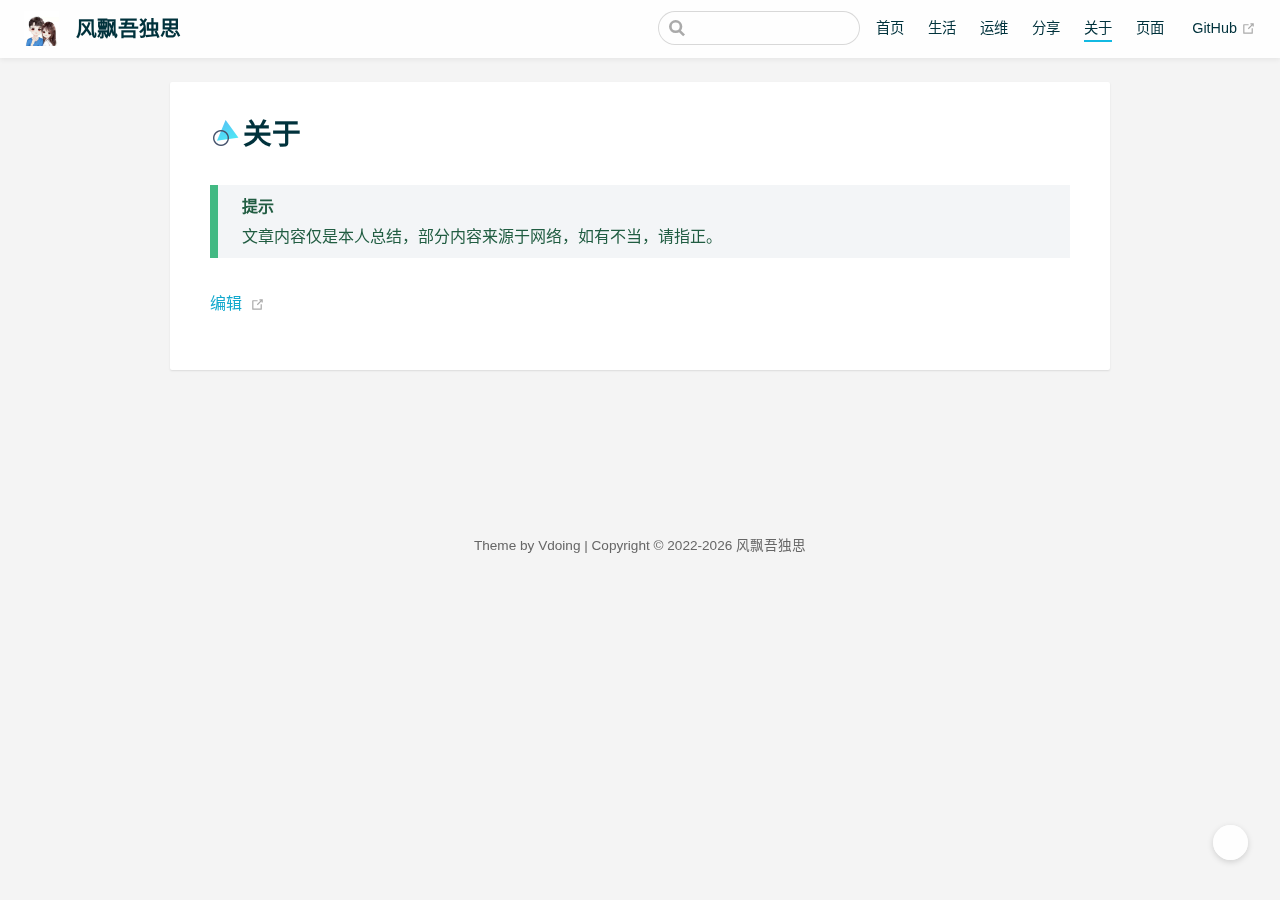
==== commit efabc6d8: "提交网站" ====
--- a/about/index.html
+++ b/about/index.html
@@ -10,7 +10,7 @@
     <meta name="风飘吾独思" content="日常生活，运维世界，与君分享">
     <meta name="theme-color" content="#11a8cd">
     
-    <link rel="preload" href="/assets/css/0.styles.26d2d57f.css" as="style"><link rel="preload" href="/assets/js/app.c02d583a.js" as="script"><link rel="preload" href="/assets/js/2.e0d70cbd.js" as="script"><link rel="preload" href="/assets/js/8.fe76938c.js" as="script"><link rel="prefetch" href="/assets/js/10.934c03e8.js"><link rel="prefetch" href="/assets/js/11.d7b5a811.js"><link rel="prefetch" href="/assets/js/12.d039f82f.js"><link rel="prefetch" href="/assets/js/13.3a051b69.js"><link rel="prefetch" href="/assets/js/14.de1cded9.js"><link rel="prefetch" href="/assets/js/15.f26ce3c6.js"><link rel="prefetch" href="/assets/js/16.0c04369a.js"><link rel="prefetch" href="/assets/js/17.5c9b257d.js"><link rel="prefetch" href="/assets/js/3.bd592cf9.js"><link rel="prefetch" href="/assets/js/4.55156aee.js"><link rel="prefetch" href="/assets/js/5.4679cea0.js"><link rel="prefetch" href="/assets/js/6.7af73030.js"><link rel="prefetch" href="/assets/js/7.4c1e2e0a.js"><link rel="prefetch" href="/assets/js/9.ba49b9d8.js">
+    <link rel="preload" href="/assets/css/0.styles.26d2d57f.css" as="style"><link rel="preload" href="/assets/js/app.d2d58aa9.js" as="script"><link rel="preload" href="/assets/js/2.e0d70cbd.js" as="script"><link rel="preload" href="/assets/js/8.e4fa3958.js" as="script"><link rel="prefetch" href="/assets/js/10.52f582a6.js"><link rel="prefetch" href="/assets/js/11.7fa25439.js"><link rel="prefetch" href="/assets/js/12.6e529af3.js"><link rel="prefetch" href="/assets/js/13.dc8391df.js"><link rel="prefetch" href="/assets/js/14.69835040.js"><link rel="prefetch" href="/assets/js/15.f26ce3c6.js"><link rel="prefetch" href="/assets/js/16.0c04369a.js"><link rel="prefetch" href="/assets/js/17.5c9b257d.js"><link rel="prefetch" href="/assets/js/3.bd592cf9.js"><link rel="prefetch" href="/assets/js/4.55156aee.js"><link rel="prefetch" href="/assets/js/5.6f24fd24.js"><link rel="prefetch" href="/assets/js/6.27c3c88d.js"><link rel="prefetch" href="/assets/js/7.2b99517b.js"><link rel="prefetch" href="/assets/js/9.c42be835.js">
     <link rel="stylesheet" href="/assets/css/0.styles.26d2d57f.css">
   </head>
   <body class="theme-mode-light">
@@ -18,7 +18,7 @@
     GitHub
     <span><svg xmlns="http://www.w3.org/2000/svg" aria-hidden="true" focusable="false" x="0px" y="0px" viewBox="0 0 100 100" width="15" height="15" class="icon outbound"><path fill="currentColor" d="M18.8,85.1h56l0,0c2.2,0,4-1.8,4-4v-32h-8v28h-48v-48h28v-8h-32l0,0c-2.2,0-4,1.8-4,4v56C14.8,83.3,16.6,85.1,18.8,85.1z"></path> <polygon fill="currentColor" points="45.7,48.7 51.3,54.3 77.2,28.5 77.2,37.2 85.2,37.2 85.2,14.9 62.8,14.9 62.8,22.9 71.5,22.9"></polygon></svg> <span class="sr-only">(opens new window)</span></span></a></nav></div></header> <div class="sidebar-mask"></div> <div class="sidebar-hover-trigger"></div> <aside class="sidebar" style="display:none;"><div class="blogger"><img src="/img/logo.png"> <div class="blogger-info"><h3>风飘吾独思</h3> <span>宁愿一生孤独，也不远随波逐流</span></div></div> <nav class="nav-links"><div class="nav-item"><a href="/" class="nav-link">首页</a></div><div class="nav-item"><a href="/life/" class="nav-link">生活</a></div><div class="nav-item"><a href="/ops/" class="nav-link">运维</a></div><div class="nav-item"><a href="/share/" class="nav-link">分享</a></div><div class="nav-item"><a href="/about/" aria-current="page" class="nav-link router-link-exact-active router-link-active">关于</a></div><div class="nav-item"><a href="/friends/" class="nav-link">页面</a></div> <a href="https://github.com/yangguangchao/yangguangchao.github.io" target="_blank" rel="noopener noreferrer" class="repo-link">
     GitHub
-    <span><svg xmlns="http://www.w3.org/2000/svg" aria-hidden="true" focusable="false" x="0px" y="0px" viewBox="0 0 100 100" width="15" height="15" class="icon outbound"><path fill="currentColor" d="M18.8,85.1h56l0,0c2.2,0,4-1.8,4-4v-32h-8v28h-48v-48h28v-8h-32l0,0c-2.2,0-4,1.8-4,4v56C14.8,83.3,16.6,85.1,18.8,85.1z"></path> <polygon fill="currentColor" points="45.7,48.7 51.3,54.3 77.2,28.5 77.2,37.2 85.2,37.2 85.2,14.9 62.8,14.9 62.8,22.9 71.5,22.9"></polygon></svg> <span class="sr-only">(opens new window)</span></span></a></nav>  <ul class="sidebar-links"><li><a href="/about/" aria-current="page" class="active sidebar-link">关于</a></li></ul> </aside> <div><main class="page"><div class="theme-vdoing-wrapper "><!----> <!----> <div class="content-wrapper"><!----> <h1><img src="[data-uri]">关于<!----></h1>  <div class="theme-vdoing-content content__default"><div class="custom-block tip"><p class="custom-block-title">提示</p> <p>文章内容仅是本人总结，部分内容来源于网络，如有不当，请指正。</p></div></div></div>  <div class="page-edit"><div class="edit-link"><a href="https://github.com/yangguangchao/yangguangchao.github.io/edit/master/docs/04.关于/01.关于.md" target="_blank" rel="noopener noreferrer">编辑</a> <span><svg xmlns="http://www.w3.org/2000/svg" aria-hidden="true" focusable="false" x="0px" y="0px" viewBox="0 0 100 100" width="15" height="15" class="icon outbound"><path fill="currentColor" d="M18.8,85.1h56l0,0c2.2,0,4-1.8,4-4v-32h-8v28h-48v-48h28v-8h-32l0,0c-2.2,0-4,1.8-4,4v56C14.8,83.3,16.6,85.1,18.8,85.1z"></path> <polygon fill="currentColor" points="45.7,48.7 51.3,54.3 77.2,28.5 77.2,37.2 85.2,37.2 85.2,14.9 62.8,14.9 62.8,22.9 71.5,22.9"></polygon></svg> <span class="sr-only">(opens new window)</span></span></div> <!----> <!----></div> <div class="page-nav-wapper"><!----> <!----></div></div> <div class="article-list no-article-list"><div class="article-title"><a href="/archives/" class="iconfont icon-bi">最近更新</a></div> <div class="article-wrapper"><dl><dd>01</dd> <dt><a href="/friends/"><div>
+    <span><svg xmlns="http://www.w3.org/2000/svg" aria-hidden="true" focusable="false" x="0px" y="0px" viewBox="0 0 100 100" width="15" height="15" class="icon outbound"><path fill="currentColor" d="M18.8,85.1h56l0,0c2.2,0,4-1.8,4-4v-32h-8v28h-48v-48h28v-8h-32l0,0c-2.2,0-4,1.8-4,4v56C14.8,83.3,16.6,85.1,18.8,85.1z"></path> <polygon fill="currentColor" points="45.7,48.7 51.3,54.3 77.2,28.5 77.2,37.2 85.2,37.2 85.2,14.9 62.8,14.9 62.8,22.9 71.5,22.9"></polygon></svg> <span class="sr-only">(opens new window)</span></span></a></nav>  <ul class="sidebar-links"><li><a href="/about/" aria-current="page" class="active sidebar-link">关于</a></li></ul> </aside> <div><main class="page"><div class="theme-vdoing-wrapper "><!----> <!----> <div class="content-wrapper"><!----> <h1><img src="[data-uri]">关于<!----></h1>  <div class="theme-vdoing-content content__default"><div class="custom-block tip"><p class="custom-block-title">提示</p> <p>文章内容仅是本人总结，部分内容来源于网络，如有不当，请指正。</p></div></div></div>  <div class="page-edit"><div class="edit-link"><a href="https://github.com/yangguangchao/yangguangchao.github.io/edit/master/docs/04.关于/01.关于.md" target="_blank" rel="noopener noreferrer">编辑</a> <span><svg xmlns="http://www.w3.org/2000/svg" aria-hidden="true" focusable="false" x="0px" y="0px" viewBox="0 0 100 100" width="15" height="15" class="icon outbound"><path fill="currentColor" d="M18.8,85.1h56l0,0c2.2,0,4-1.8,4-4v-32h-8v28h-48v-48h28v-8h-32l0,0c-2.2,0-4,1.8-4,4v56C14.8,83.3,16.6,85.1,18.8,85.1z"></path> <polygon fill="currentColor" points="45.7,48.7 51.3,54.3 77.2,28.5 77.2,37.2 85.2,37.2 85.2,14.9 62.8,14.9 62.8,22.9 71.5,22.9"></polygon></svg> <span class="sr-only">(opens new window)</span></span></div> <!----> <!----></div> <div class="page-nav-wapper"><!----> <!----></div></div> <div class="article-list no-article-list"><div class="article-title"><a href="/archives/" class="iconfont icon-bi">最近更新</a></div> <div class="article-wrapper"><dl><dd>01</dd> <dt><a href="/friends/"><div>
             友链
             <!----></div></a> <span class="date">01-17</span></dt></dl><dl><dd>02</dd> <dt><a href="/pages/f9yu0l/"><div>
             青春年少渐渐消逝的梦
@@ -35,6 +35,6 @@
         </li><li class="iconfont icon-yuedu">
           阅读模式
         </li></ul></div></div> <!----> <!----> <!----></div><div class="global-ui"><div></div></div></div>
-    <script src="/assets/js/app.c02d583a.js" defer></script><script src="/assets/js/2.e0d70cbd.js" defer></script><script src="/assets/js/8.fe76938c.js" defer></script>
+    <script src="/assets/js/app.d2d58aa9.js" defer></script><script src="/assets/js/2.e0d70cbd.js" defer></script><script src="/assets/js/8.e4fa3958.js" defer></script>
   </body>
 </html>
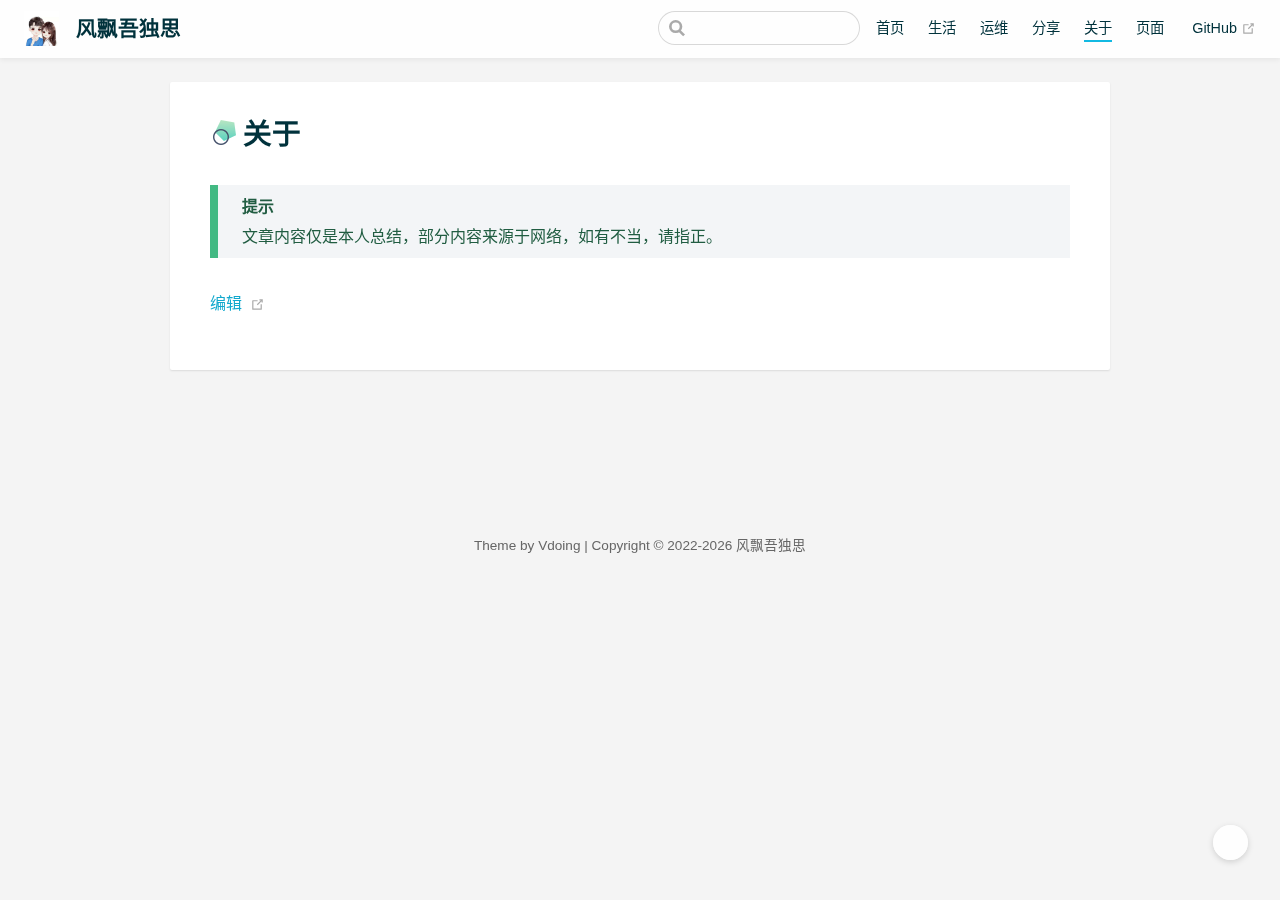
==== commit eb73f429: "提交网页" ====
--- a/about/index.html
+++ b/about/index.html
@@ -10,7 +10,7 @@
     <meta name="风飘吾独思" content="日常生活，运维世界，与君分享">
     <meta name="theme-color" content="#11a8cd">
     
-    <link rel="preload" href="/assets/css/0.styles.26d2d57f.css" as="style"><link rel="preload" href="/assets/js/app.d2d58aa9.js" as="script"><link rel="preload" href="/assets/js/2.e0d70cbd.js" as="script"><link rel="preload" href="/assets/js/8.e4fa3958.js" as="script"><link rel="prefetch" href="/assets/js/10.52f582a6.js"><link rel="prefetch" href="/assets/js/11.7fa25439.js"><link rel="prefetch" href="/assets/js/12.6e529af3.js"><link rel="prefetch" href="/assets/js/13.dc8391df.js"><link rel="prefetch" href="/assets/js/14.69835040.js"><link rel="prefetch" href="/assets/js/15.f26ce3c6.js"><link rel="prefetch" href="/assets/js/16.0c04369a.js"><link rel="prefetch" href="/assets/js/17.5c9b257d.js"><link rel="prefetch" href="/assets/js/3.bd592cf9.js"><link rel="prefetch" href="/assets/js/4.55156aee.js"><link rel="prefetch" href="/assets/js/5.6f24fd24.js"><link rel="prefetch" href="/assets/js/6.27c3c88d.js"><link rel="prefetch" href="/assets/js/7.2b99517b.js"><link rel="prefetch" href="/assets/js/9.c42be835.js">
+    <link rel="preload" href="/assets/css/0.styles.26d2d57f.css" as="style"><link rel="preload" href="/assets/js/app.b62d4f10.js" as="script"><link rel="preload" href="/assets/js/2.f47333c3.js" as="script"><link rel="preload" href="/assets/js/8.8ae83ae6.js" as="script"><link rel="prefetch" href="/assets/js/10.52f582a6.js"><link rel="prefetch" href="/assets/js/11.7fa25439.js"><link rel="prefetch" href="/assets/js/12.6e529af3.js"><link rel="prefetch" href="/assets/js/13.dc8391df.js"><link rel="prefetch" href="/assets/js/14.69835040.js"><link rel="prefetch" href="/assets/js/15.f26ce3c6.js"><link rel="prefetch" href="/assets/js/16.0c04369a.js"><link rel="prefetch" href="/assets/js/17.5c9b257d.js"><link rel="prefetch" href="/assets/js/3.bd592cf9.js"><link rel="prefetch" href="/assets/js/4.55156aee.js"><link rel="prefetch" href="/assets/js/5.2367d405.js"><link rel="prefetch" href="/assets/js/6.7af73030.js"><link rel="prefetch" href="/assets/js/7.2b99517b.js"><link rel="prefetch" href="/assets/js/9.91f377e5.js">
     <link rel="stylesheet" href="/assets/css/0.styles.26d2d57f.css">
   </head>
   <body class="theme-mode-light">
@@ -18,7 +18,7 @@
     GitHub
     <span><svg xmlns="http://www.w3.org/2000/svg" aria-hidden="true" focusable="false" x="0px" y="0px" viewBox="0 0 100 100" width="15" height="15" class="icon outbound"><path fill="currentColor" d="M18.8,85.1h56l0,0c2.2,0,4-1.8,4-4v-32h-8v28h-48v-48h28v-8h-32l0,0c-2.2,0-4,1.8-4,4v56C14.8,83.3,16.6,85.1,18.8,85.1z"></path> <polygon fill="currentColor" points="45.7,48.7 51.3,54.3 77.2,28.5 77.2,37.2 85.2,37.2 85.2,14.9 62.8,14.9 62.8,22.9 71.5,22.9"></polygon></svg> <span class="sr-only">(opens new window)</span></span></a></nav></div></header> <div class="sidebar-mask"></div> <div class="sidebar-hover-trigger"></div> <aside class="sidebar" style="display:none;"><div class="blogger"><img src="/img/logo.png"> <div class="blogger-info"><h3>风飘吾独思</h3> <span>宁愿一生孤独，也不远随波逐流</span></div></div> <nav class="nav-links"><div class="nav-item"><a href="/" class="nav-link">首页</a></div><div class="nav-item"><a href="/life/" class="nav-link">生活</a></div><div class="nav-item"><a href="/ops/" class="nav-link">运维</a></div><div class="nav-item"><a href="/share/" class="nav-link">分享</a></div><div class="nav-item"><a href="/about/" aria-current="page" class="nav-link router-link-exact-active router-link-active">关于</a></div><div class="nav-item"><a href="/friends/" class="nav-link">页面</a></div> <a href="https://github.com/yangguangchao/yangguangchao.github.io" target="_blank" rel="noopener noreferrer" class="repo-link">
     GitHub
-    <span><svg xmlns="http://www.w3.org/2000/svg" aria-hidden="true" focusable="false" x="0px" y="0px" viewBox="0 0 100 100" width="15" height="15" class="icon outbound"><path fill="currentColor" d="M18.8,85.1h56l0,0c2.2,0,4-1.8,4-4v-32h-8v28h-48v-48h28v-8h-32l0,0c-2.2,0-4,1.8-4,4v56C14.8,83.3,16.6,85.1,18.8,85.1z"></path> <polygon fill="currentColor" points="45.7,48.7 51.3,54.3 77.2,28.5 77.2,37.2 85.2,37.2 85.2,14.9 62.8,14.9 62.8,22.9 71.5,22.9"></polygon></svg> <span class="sr-only">(opens new window)</span></span></a></nav>  <ul class="sidebar-links"><li><a href="/about/" aria-current="page" class="active sidebar-link">关于</a></li></ul> </aside> <div><main class="page"><div class="theme-vdoing-wrapper "><!----> <!----> <div class="content-wrapper"><!----> <h1><img src="[data-uri]">关于<!----></h1>  <div class="theme-vdoing-content content__default"><div class="custom-block tip"><p class="custom-block-title">提示</p> <p>文章内容仅是本人总结，部分内容来源于网络，如有不当，请指正。</p></div></div></div>  <div class="page-edit"><div class="edit-link"><a href="https://github.com/yangguangchao/yangguangchao.github.io/edit/master/docs/04.关于/01.关于.md" target="_blank" rel="noopener noreferrer">编辑</a> <span><svg xmlns="http://www.w3.org/2000/svg" aria-hidden="true" focusable="false" x="0px" y="0px" viewBox="0 0 100 100" width="15" height="15" class="icon outbound"><path fill="currentColor" d="M18.8,85.1h56l0,0c2.2,0,4-1.8,4-4v-32h-8v28h-48v-48h28v-8h-32l0,0c-2.2,0-4,1.8-4,4v56C14.8,83.3,16.6,85.1,18.8,85.1z"></path> <polygon fill="currentColor" points="45.7,48.7 51.3,54.3 77.2,28.5 77.2,37.2 85.2,37.2 85.2,14.9 62.8,14.9 62.8,22.9 71.5,22.9"></polygon></svg> <span class="sr-only">(opens new window)</span></span></div> <!----> <!----></div> <div class="page-nav-wapper"><!----> <!----></div></div> <div class="article-list no-article-list"><div class="article-title"><a href="/archives/" class="iconfont icon-bi">最近更新</a></div> <div class="article-wrapper"><dl><dd>01</dd> <dt><a href="/friends/"><div>
+    <span><svg xmlns="http://www.w3.org/2000/svg" aria-hidden="true" focusable="false" x="0px" y="0px" viewBox="0 0 100 100" width="15" height="15" class="icon outbound"><path fill="currentColor" d="M18.8,85.1h56l0,0c2.2,0,4-1.8,4-4v-32h-8v28h-48v-48h28v-8h-32l0,0c-2.2,0-4,1.8-4,4v56C14.8,83.3,16.6,85.1,18.8,85.1z"></path> <polygon fill="currentColor" points="45.7,48.7 51.3,54.3 77.2,28.5 77.2,37.2 85.2,37.2 85.2,14.9 62.8,14.9 62.8,22.9 71.5,22.9"></polygon></svg> <span class="sr-only">(opens new window)</span></span></a></nav>  <ul class="sidebar-links"><li><a href="/about/" aria-current="page" class="active sidebar-link">关于</a></li></ul> </aside> <div><main class="page"><div class="theme-vdoing-wrapper "><!----> <!----> <div class="content-wrapper"><!----> <h1><img src="[data-uri]">关于<!----></h1>  <div class="theme-vdoing-content content__default"><div class="custom-block tip"><p class="custom-block-title">提示</p> <p>文章内容仅是本人总结，部分内容来源于网络，如有不当，请指正。</p></div></div></div>  <div class="page-edit"><div class="edit-link"><a href="https://github.com/yangguangchao/yangguangchao.github.io/edit/master/docs/04.关于/01.关于.md" target="_blank" rel="noopener noreferrer">编辑</a> <span><svg xmlns="http://www.w3.org/2000/svg" aria-hidden="true" focusable="false" x="0px" y="0px" viewBox="0 0 100 100" width="15" height="15" class="icon outbound"><path fill="currentColor" d="M18.8,85.1h56l0,0c2.2,0,4-1.8,4-4v-32h-8v28h-48v-48h28v-8h-32l0,0c-2.2,0-4,1.8-4,4v56C14.8,83.3,16.6,85.1,18.8,85.1z"></path> <polygon fill="currentColor" points="45.7,48.7 51.3,54.3 77.2,28.5 77.2,37.2 85.2,37.2 85.2,14.9 62.8,14.9 62.8,22.9 71.5,22.9"></polygon></svg> <span class="sr-only">(opens new window)</span></span></div> <!----> <!----></div> <div class="page-nav-wapper"><!----> <!----></div></div> <div class="article-list no-article-list"><div class="article-title"><a href="/archives/" class="iconfont icon-bi">最近更新</a></div> <div class="article-wrapper"><dl><dd>01</dd> <dt><a href="/friends/"><div>
             友链
             <!----></div></a> <span class="date">01-17</span></dt></dl><dl><dd>02</dd> <dt><a href="/pages/f9yu0l/"><div>
             青春年少渐渐消逝的梦
@@ -35,6 +35,6 @@
         </li><li class="iconfont icon-yuedu">
           阅读模式
         </li></ul></div></div> <!----> <!----> <!----></div><div class="global-ui"><div></div></div></div>
-    <script src="/assets/js/app.d2d58aa9.js" defer></script><script src="/assets/js/2.e0d70cbd.js" defer></script><script src="/assets/js/8.e4fa3958.js" defer></script>
+    <script src="/assets/js/app.b62d4f10.js" defer></script><script src="/assets/js/2.f47333c3.js" defer></script><script src="/assets/js/8.8ae83ae6.js" defer></script>
   </body>
 </html>
